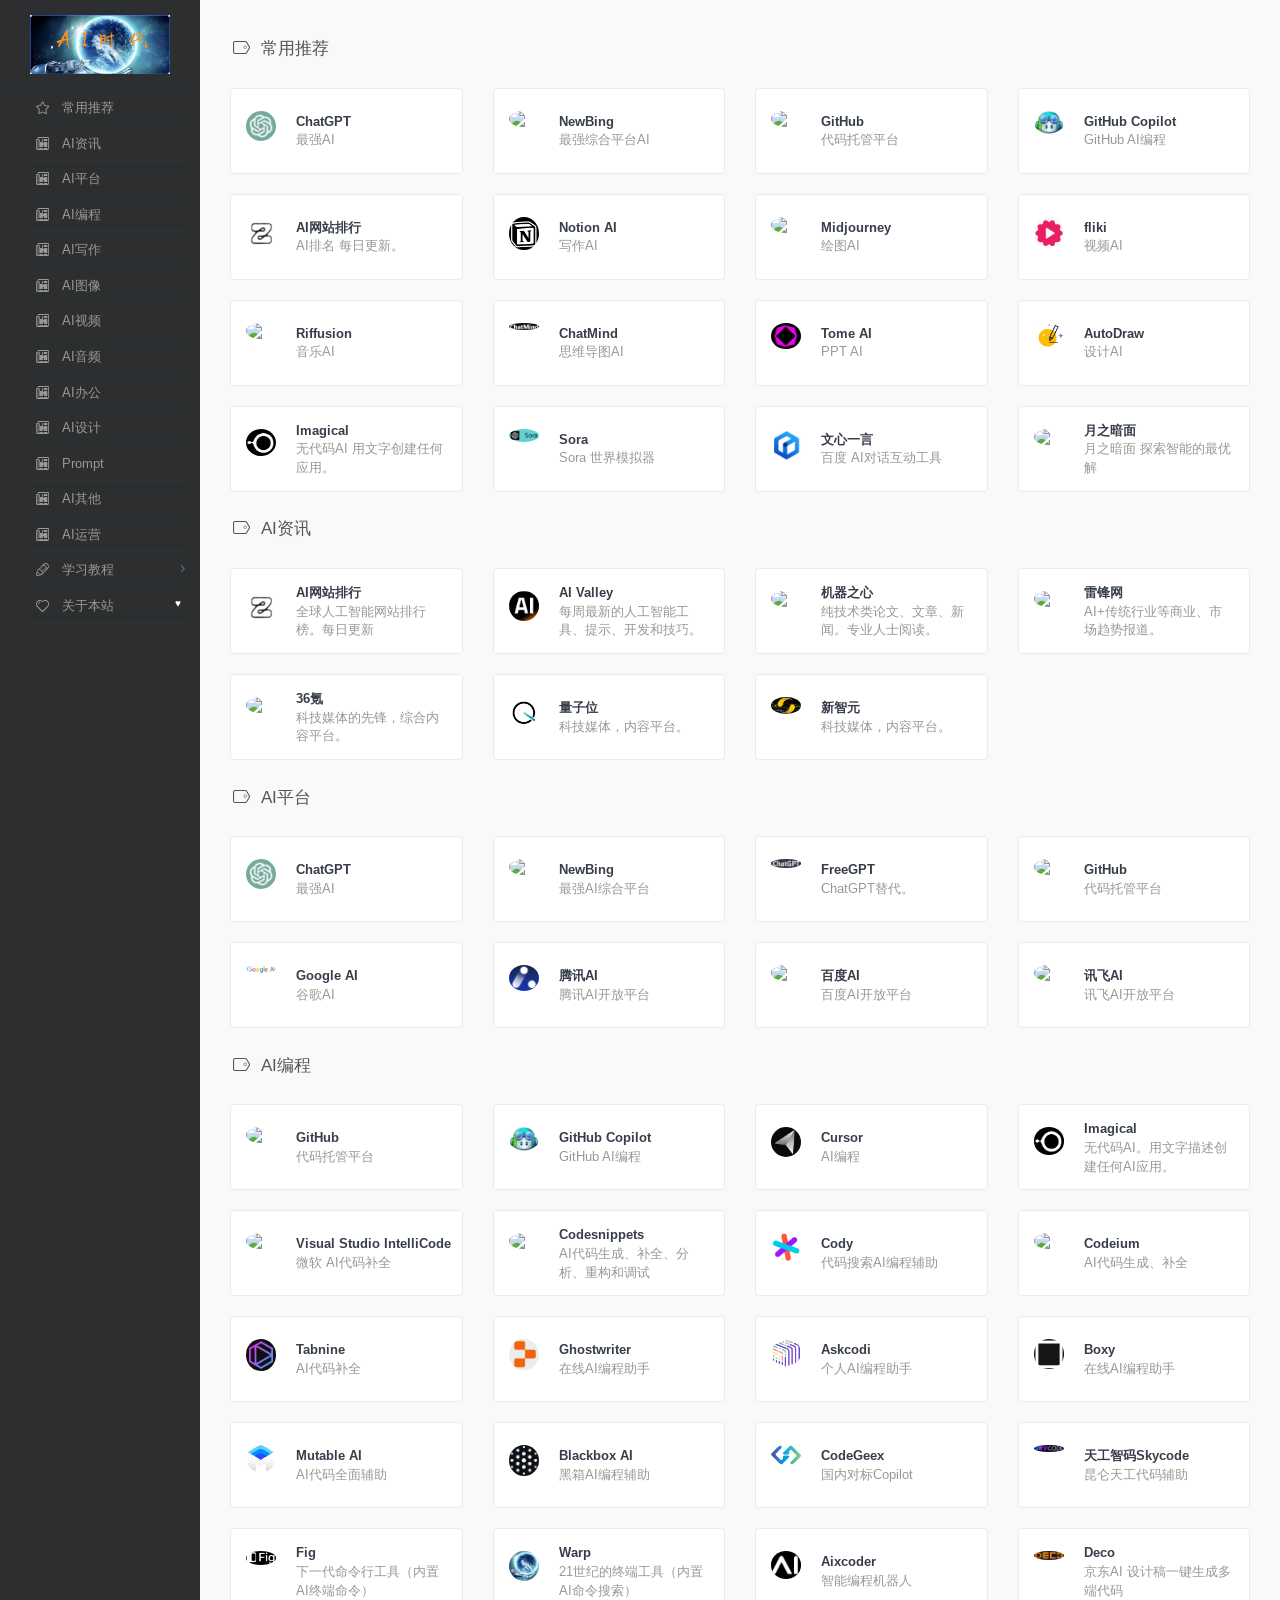
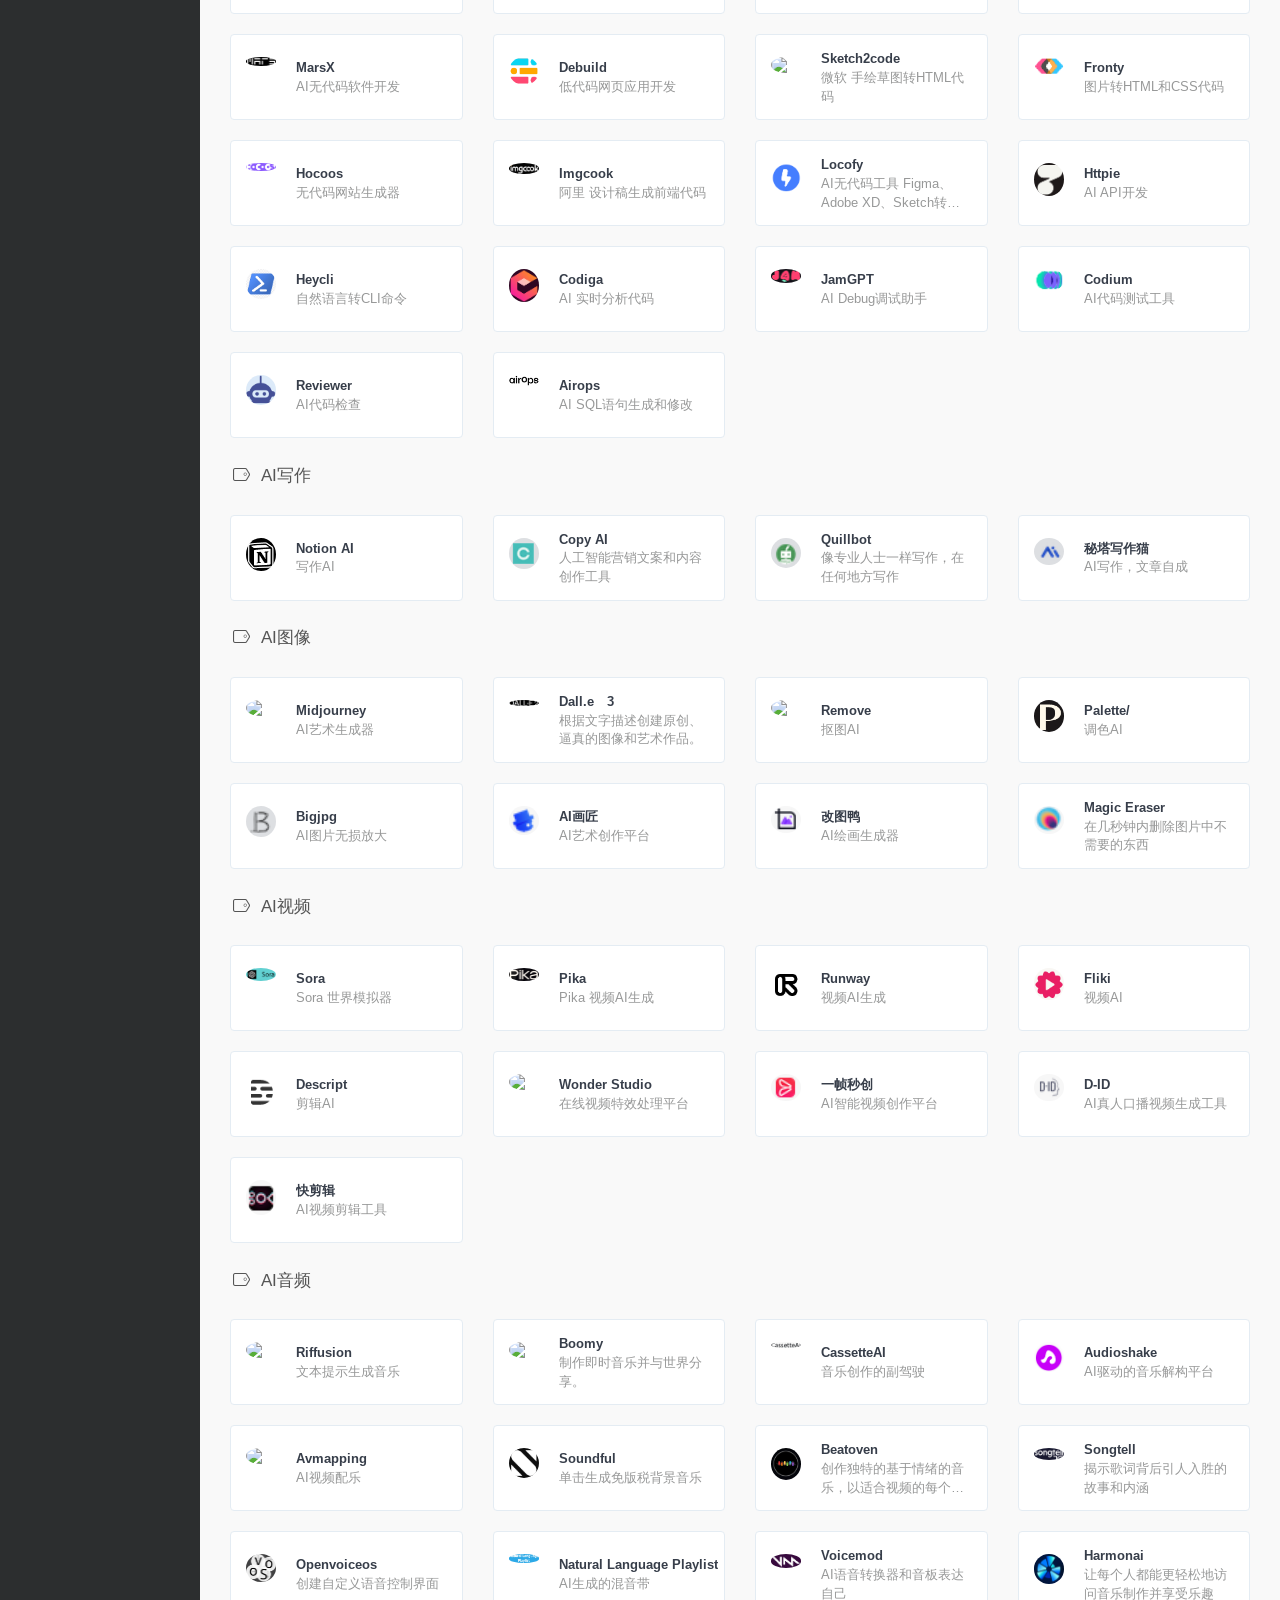
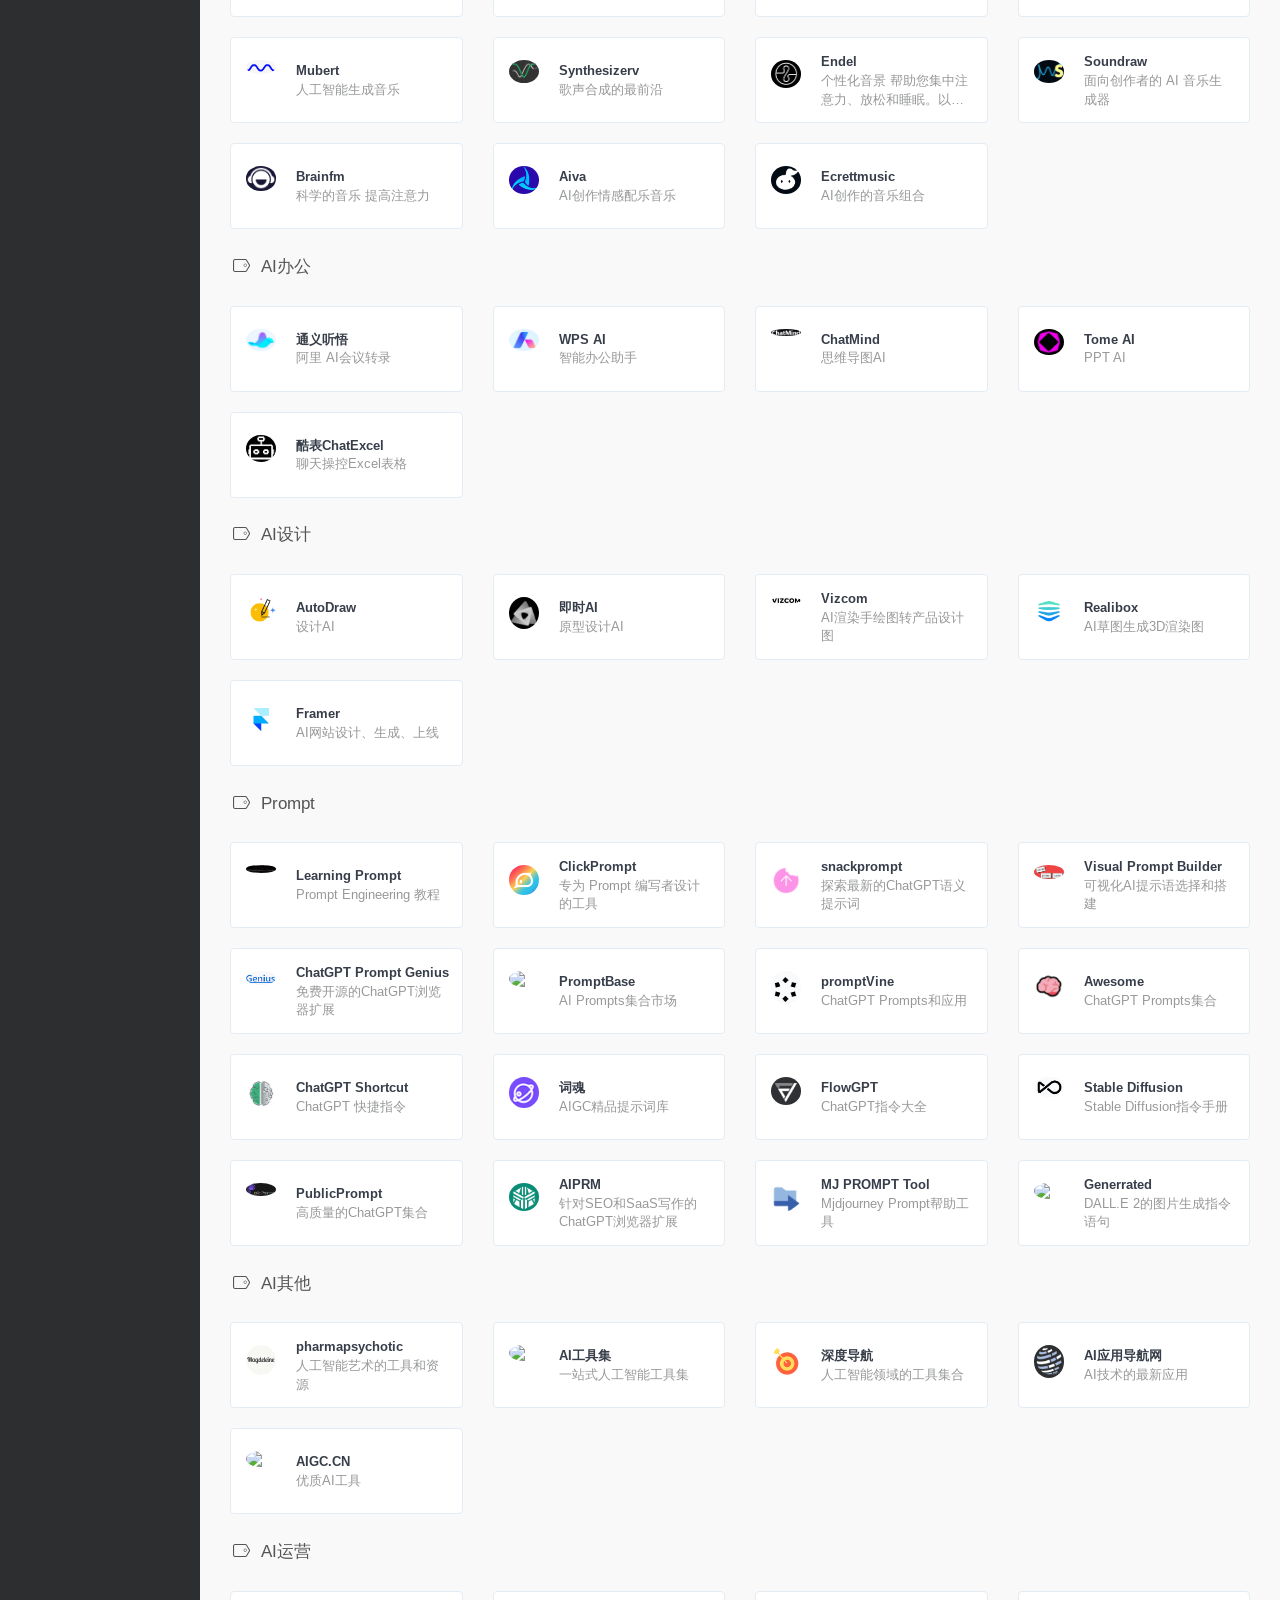
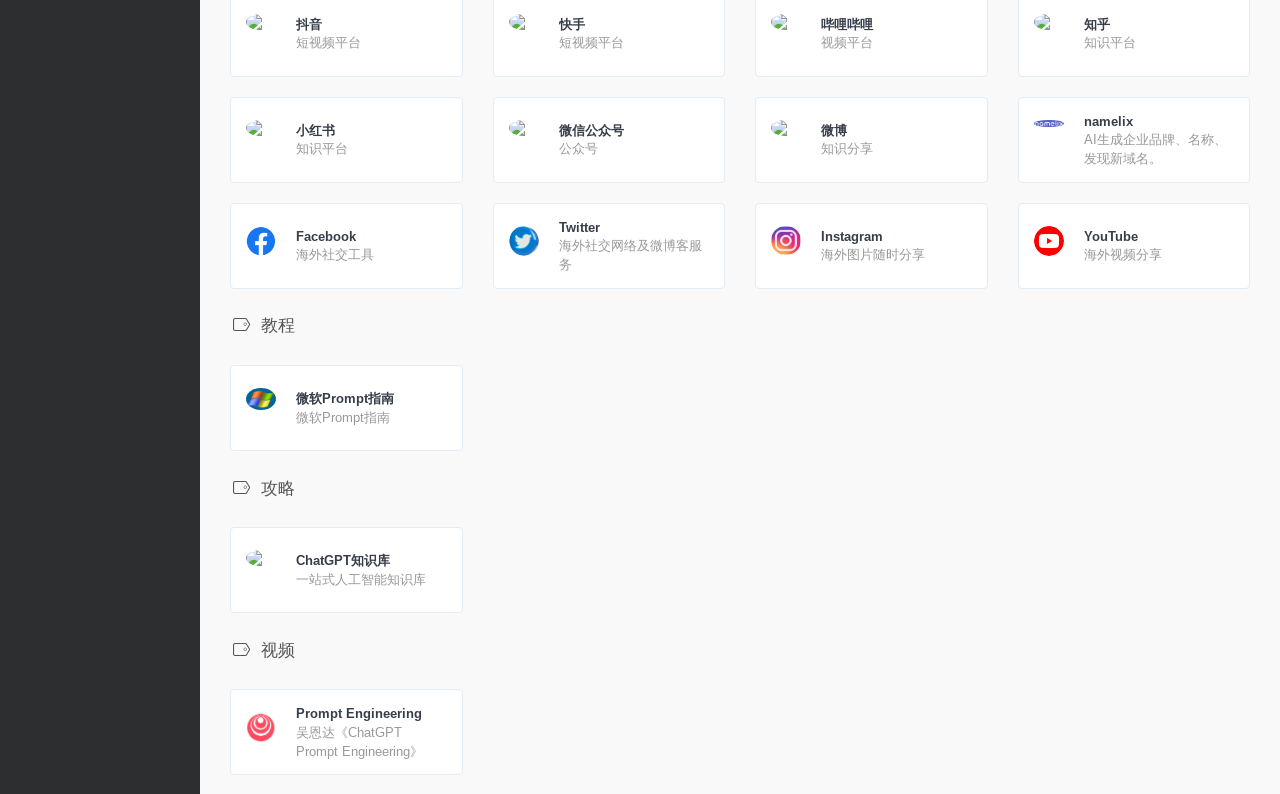
==== cn/index.html @ 17462c20 "1" ====
<!DOCTYPE html>
<html lang="zh">

<head>
    <script async src = "//pagead2.googlesyndication.com/pagead/js/adsbygoogle.js" >
    </script>
    <script>
    (adsbygoogle = window.adsbygoogle || []).push({
        google_ad_client: "ca-pub-8550836177608334",
        enable_page_level_ads: true
    });
    </script>
    <script>
    var _hmt = _hmt || [];
    (function() {
      var hm = document.createElement("script");
      hm.src = "https://hm.baidu.com/hm.js?c05bb16ea908292af9f6c513087a1cc3";
      var s = document.getElementsByTagName("script")[0]; 
      s.parentNode.insertBefore(hm, s);
    })();
    </script>
    <meta charset="utf-8">
    <meta http-equiv="X-UA-Compatible" content="IE=edge">
    <meta name="viewport" content="width=device-width, initial-scale=1.0" />
    <meta name="author" content="DD" />
    <title>AI时代</title>
    <meta name="keywords" content="AI时代">
    <meta name="description" content="AI时代">
    <link rel="shortcut icon" href="../assets/images/favicon.png">
    <link rel="stylesheet" href="http://fonts.googleapis.com/css?family=Arimo:400,700,400italic">
    <link rel="stylesheet" href="../assets/css/fonts/linecons/css/linecons.css">
    <link rel="stylesheet" href="../assets/css/fonts/fontawesome/css/font-awesome.min.css">
    <link rel="stylesheet" href="../assets/css/bootstrap.css">
    <link rel="stylesheet" href="../assets/css/xenon-core.css">
    <link rel="stylesheet" href="../assets/css/xenon-components.css">
    <link rel="stylesheet" href="../assets/css/xenon-skins.css">
    <link rel="stylesheet" href="../assets/css/nav.css">
    <script src="../assets/js/jquery-1.11.1.min.js"></script>
    <!-- HTML5 shim and Respond.js IE8 support of HTML5 elements and media queries -->
    <!--[if lt IE 9]>
        <script src="https://oss.maxcdn.com/html5shiv/3.7.2/html5shiv.min.js"></script>
        <script src="https://oss.maxcdn.com/respond/1.4.2/respond.min.js"></script>
    <![endif]-->
    <!-- / FB Open Graph -->
    <meta property="og:type" content="article">
    <meta property="og:url" content="https://jm123963.github.io/cn/index.html">
    <meta property="og:title" content="AI时代">
    <meta property="og:description" content="AI时代">
    <meta property="og:image" content="https://jm123963.github.io/cn/index.html">
    <meta property="og:site_name" content="AI时代">
    <!-- / Twitter Cards -->
    <meta name="twitter:card" content="summary_large_image">
    <meta name="twitter:title" content="AI时代">
    <meta name="twitter:description" content="AI时代">
    <meta name="twitter:image" content="https://jm123963.github.io/cn/index.html">
</head>

<body class="page-body">
    <!-- skin-white -->
    <div class="page-container">
        <div class="sidebar-menu toggle-others fixed">
            <div class="sidebar-menu-inner">
                <header class="logo-env">
                    <!-- logo -->
                    <div class="logo">
                        <a href="index.html" class="logo-expanded">
                            <img src="../assets/images/logo@2x.png" width="100%" alt="" />
                        </a>
                        <a href="index.html" class="logo-collapsed">
                            <img src="../assets/images/logo-collapsed@2x.png" width="30" alt="" />
                        </a>
                    </div>
                    <div class="mobile-menu-toggle visible-xs">
                        <a href="#" data-toggle="user-info-menu">
                            <i class="linecons-cog"></i>
                        </a>
                        <a href="#" data-toggle="mobile-menu">
                            <i class="fa-bars"></i>
                        </a>
                    </div>
                </header>
                <ul id="main-menu" class="main-menu">
                    <li>
                        <a href="#常用" class="smooth">
                            <i class="linecons-star"></i>
                            <span class="title">常用推荐</span>
                        </a>
                    </li>
                    <li>
                        <a href="#AI资讯" class="smooth">
                            <i class="linecons-doc"></i>
                            <span class="title">AI资讯</span>
                        </a>
                    </li>
                    <li>
                        <a href="#AI平台" class="smooth">
                            <i class="linecons-doc"></i>
                            <span class="title">AI平台</span>
                        </a>
                    </li>
                    <li>
                        <a href="#AI编程" class="smooth">
                            <i class="linecons-doc"></i>
                            <span class="title">AI编程</span>
                        </a>
                    </li>
                    <li>
                        <a href="#AI写作" class="smooth">
                            <i class="linecons-doc"></i>
                            <span class="title">AI写作</span>
                        </a>
                    </li>
                    <li>
                        <a href="#AI图像" class="smooth">
                            <i class="linecons-doc"></i>
                            <span class="title">AI图像</span>
                        </a>
                    </li>                                                                                
                    <li>
                        <a href="#AI视频" class="smooth">
                            <i class="linecons-doc"></i>
                            <span class="title">AI视频</span>
                        </a>
                    </li>
                    <li>
                        <a href="#AI音频" class="smooth">
                            <i class="linecons-doc"></i>
                            <span class="title">AI音频</span>
                        </a>
                    </li>
                    <li>
                        <a href="#AI办公" class="smooth">
                            <i class="linecons-doc"></i>
                            <span class="title">AI办公</span>
                        </a>
                    </li>
                    <li>
                        <a href="#AI设计" class="smooth">
                            <i class="linecons-doc"></i>
                            <span class="title">AI设计</span>
                        </a>
                    </li>
                    <li>
                        <a href="#Prompt" class="smooth">
                            <i class="linecons-doc"></i>
                            <span class="title">Prompt</span>
                        </a>
                    </li>
                    <li>
                        <a href="#AI其他" class="smooth">
                            <i class="linecons-doc"></i>
                            <span class="title">AI其他</span>
                        </a>
                    </li>
                    <li>
                        <a href="#AI运营" class="smooth">
                            <i class="linecons-doc"></i>
                            <span class="title">AI运营</span>
                        </a>
                    </li>                                                                                                                                 
                    <li>
                        <a>
                            <i class="linecons-pencil"></i>
                            <span class="title">学习教程</span>
                        </a>
                        <ul>
                            <li>
                                <a href="#教程" class="smooth">
                                    <span class="title">教程</span>
                                </a>
                            </li>
                            <li>
                                <a href="#攻略" class="smooth">
                                    <span class="title">攻略</span>
                                </a>
                            </li>
                            <li>
                                <a href="#视频" class="smooth">
                                    <span class="title">视频</span>
                                </a>
                            </li>
                        </ul>
                    </li>
                    <li>
                        <a href="about.html">
                            <i class="linecons-heart"></i>
                            <span class="tooltip-blue">关于本站</span>
                            <span class="label label-Primary pull-right hidden-collapsed">♥︎</span>
                        </a>
                    </li>
                    <!-- <div class="submit-tag">
                        <a href="about.html">
                            <i class="linecons-heart"></i>
                            <span class="tooltip-blue">关于本站</span>
                            <span class="label label-Primary pull-right hidden-collapsed">♥︎</span>
                        </a>
                    </div> -->
                </ul>
            </div>
        </div>
        <div class="main-content">
            <!-- 常用推荐 -->
            <h4 class="text-gray"><i class="linecons-tag" style="margin-right: 7px;" id="常用"></i>常用推荐</h4>
            <div class="row">
                <div class="col-sm-3">
                    <div class="xe-widget xe-conversations box2 label-info" onclick="window.open('https://chat.openai.com/', '_blank')" data-toggle="tooltip" data-placement="bottom" title="" data-original-title="https://chat.openai.com/">
                        <div class="xe-comment-entry">
                            <a class="xe-user-img">
                                <img data-src="../assets/images/logos/chat.openai.com.png" class="lozad img-circle" width="30">
                            </a>
                            <div class="xe-comment">
                                <a href="#" class="xe-user-name overflowClip_1">
                                    <strong>ChatGPT</strong>
                                </a>
                                <p class="overflowClip_2">最强AI</p>
                            </div>
                        </div>
                    </div>
                </div>
                <div class="col-sm-3">
                    <div class="xe-widget xe-conversations box2 label-info" onclick="window.open('https://www.bing.com/', '_blank')" data-toggle="tooltip" data-placement="bottom" title="" data-original-title="https://www.bing.com/">
                        <div class="xe-comment-entry">
                            <a class="xe-user-img">
                                <img data-src="https://www.bing.com/favicon.ico" class="lozad img-circle" width="30">
                            </a>
                            <div class="xe-comment">
                                <a href="#" class="xe-user-name overflowClip_1">
                                    <strong>NewBing</strong>
                                </a>
                                <p class="overflowClip_2">最强综合平台AI</p>
                            </div>
                        </div>
                    </div>
                </div>
                <div class="col-sm-3">
                    <div class="xe-widget xe-conversations box2 label-info" onclick="window.open('https://github.com/', '_blank')" data-toggle="tooltip" data-placement="bottom" title="" data-original-title="https://github.com/">
                        <div class="xe-comment-entry">
                            <a class="xe-user-img">
                                <img data-src="https://github.com/favicon.ico" class="lozad img-circle" width="30">
                            </a>
                            <div class="xe-comment">
                                <a href="#" class="xe-user-name overflowClip_1">
                                    <strong>GitHub</strong>
                                </a>
                                <p class="overflowClip_2">代码托管平台</p>
                            </div>
                        </div>
                    </div>
                </div>
                <div class="col-sm-3">
                    <div class="xe-widget xe-conversations box2 label-info" onclick="window.open('https://github.com/features/copilot/', '_blank')" data-toggle="tooltip" data-placement="bottom" title="" data-original-title="https://github.com/features/copilot/">
                        <div class="xe-comment-entry">
                            <a class="xe-user-img">
                                <img data-src="../assets/images/logos/copilot.png" class="lozad img-circle" width="30">
                            </a>
                            <div class="xe-comment">
                                <a href="#" class="xe-user-name overflowClip_1">
                                    <strong>GitHub Copilot</strong>
                                </a>
                                <p class="overflowClip_2">GitHub AI编程</p>
                            </div>
                        </div>
                    </div>
                </div>
            </div>
            <div class="row">
                <div class="col-sm-3">
                    <div class="xe-widget xe-conversations box2 label-info" onclick="window.open('https://www.zhongpingtechnology.com/index.html', '_blank')" data-toggle="tooltip" data-placement="bottom" title="" data-original-title="https://www.zhongpingtechnology.com/index.html">
                        <div class="xe-comment-entry">
                            <a class="xe-user-img">
                                <img data-src="../assets/images/logos/zhongpingtechnology.png" class="lozad img-circle" width="30">
                            </a>
                            <span class="label label-info" data-toggle="tooltip" data-placement="left" title="" data-original-title="https://jm123963.github.io/cn/index.html"></span>
                            <div class="xe-comment">
                                <a href="#" class="xe-user-name overflowClip_1">
                                    <strong>AI网站排行</strong>
                                </a>
                                <p class="overflowClip_2">AI排名 每日更新。</p>
                            </div>
                        </div>
                    </div>
                </div>
                <div class="col-sm-3">
                    <div class="xe-widget xe-conversations box2 label-info" onclick="window.open('https://www.notion.so/product/ai', '_blank')" data-toggle="tooltip" data-placement="bottom" title="" data-original-title="https://www.notion.so/product/ai">
                        <div class="xe-comment-entry">
                            <a class="xe-user-img">
                                <img data-src="../assets/images/logos/notion.png" class="lozad img-circle" width="30">
                            </a>
                            <span class="label label-info" data-toggle="tooltip" data-placement="left" title="" data-original-title="https://www.notion.so/product/ai"></span>
                            <div class="xe-comment">
                                <a href="#" class="xe-user-name overflowClip_1">
                                    <strong>Notion AI</strong>
                                </a>
                                <p class="overflowClip_2">写作AI</p>
                            </div>
                        </div>
                    </div>
                </div>
                <div class="col-sm-3">
                    <div class="xe-widget xe-conversations box2 label-info" onclick="window.open('https://www.midjourney.com/', '_blank')" data-toggle="tooltip" data-placement="bottom" title="" data-original-title="https://www.midjourney.com/">
                        <div class="xe-comment-entry">
                            <a class="xe-user-img">
                                <img data-src="https://www.midjourney.com/favicon.ico" class="lozad img-circle" width="30">
                            </a>
                            <div class="xe-comment">
                                <a href="#" class="xe-user-name overflowClip_1">
                                    <strong>Midjourney</strong>
                                </a>
                                <p class="overflowClip_2">绘图AI</p>
                            </div>
                        </div>
                    </div>
                </div>
                <div class="col-sm-3">
                    <div class="xe-widget xe-conversations box2 label-info" onclick="window.open('https://fliki.ai/', '_blank')" data-toggle="tooltip" data-placement="bottom" title="" data-original-title="https://fliki.ai/">
                        <div class="xe-comment-entry">
                            <a class="xe-user-img">
                                <img data-src="../assets/images/logos/fliki.png" class="lozad img-circle" width="30">
                            </a>
                            <div class="xe-comment">
                                <a href="#" class="xe-user-name overflowClip_1">
                                    <strong>fliki</strong>
                                </a>
                                <p class="overflowClip_2">视频AI</p>
                            </div>
                        </div>
                    </div>
                </div>
            </div>
            <div class="row">
                <div class="col-sm-3">
                    <div class="xe-widget xe-conversations box2 label-info" onclick="window.open('https://www.riffusion.com/', '_blank')" data-toggle="tooltip" data-placement="bottom" title="" data-original-title="https://www.riffusion.com/">
                        <div class="xe-comment-entry">
                            <a class="xe-user-img">
                                <img data-src="https://www.riffusion.com/favicon.ico" class="lozad img-circle" width="30">
                            </a>
                            <div class="xe-comment">
                                <a href="#" class="xe-user-name overflowClip_1">
                                    <strong>Riffusion</strong>
                                </a>
                                <p class="overflowClip_2">音乐AI</p>
                            </div>
                        </div>
                    </div>
                </div>
                <div class="col-sm-3">
                    <div class="xe-widget xe-conversations box2 label-info" onclick="window.open('https://www.chatmind.tech/?ref=ai-bot.cn', '_blank')" data-toggle="tooltip" data-placement="bottom" title="" data-original-title="https://www.chatmind.tech/?ref=ai-bot.cn">
                        <div class="xe-comment-entry">
                            <a class="xe-user-img">
                                <img data-src="../assets/images/logos/chatmind.png" class="lozad img-circle" width="30">
                            </a>
                            <span class="label label-info" data-toggle="tooltip" data-placement="left" title="" data-original-title="https://www.chatmind.tech/?ref=ai-bot.cn"></span>
                            <div class="xe-comment">
                                <a href="#" class="xe-user-name overflowClip_1">
                                    <strong>ChatMind</strong>
                                </a>
                                <p class="overflowClip_2">思维导图AI</p>
                            </div>
                        </div>
                    </div>
                </div>
                <div class="col-sm-3">
                    <div class="xe-widget xe-conversations box2 label-info" onclick="window.open('https://tome.app/?utm_source=nettsz.com', '_blank')" data-toggle="tooltip" data-placement="bottom" title="" data-original-title="https://tome.app/?utm_source=nettsz.com">
                        <div class="xe-comment-entry">
                            <a class="xe-user-img">
                                <img data-src="../assets/images/logos/Tome.png" class="lozad img-circle" width="30">
                            </a>
                            <span class="label label-info" data-toggle="tooltip" data-placement="left" title="" data-original-title="https://tome.app/?utm_source=nettsz.com"></span>
                            <div class="xe-comment">
                                <a href="#" class="xe-user-name overflowClip_1">
                                    <strong>Tome AI</strong>
                                </a>
                                <p class="overflowClip_2">PPT AI</p>
                            </div>
                        </div>
                    </div>
                </div>
                <div class="col-sm-3">
                    <div class="xe-widget xe-conversations box2 label-info" onclick="window.open('https://www.autodraw.com/', '_blank')" data-toggle="tooltip" data-placement="bottom" title="" data-original-title="https://www.autodraw.com/">
                        <div class="xe-comment-entry">
                            <a class="xe-user-img">
                                <img data-src="../assets/images/logos/autodraw.png" class="lozad img-circle" width="30">
                            </a>
                            <span class="label label-info" data-toggle="tooltip" data-placement="left" title="" data-original-title="https://www.autodraw.com/"></span>
                            <div class="xe-comment">
                                <a href="#" class="xe-user-name overflowClip_1">
                                    <strong>AutoDraw</strong>
                                </a>
                                <p class="overflowClip_2">设计AI</p>
                            </div>
                        </div>
                    </div>
                </div> 
            </div>
            <div class="row">
                <div class="col-sm-3">
                    <div class="xe-widget xe-conversations box2 label-info" onclick="window.open('https://brain.ai/#/', '_blank')" data-toggle="tooltip" data-placement="bottom" title="" data-original-title="https://brain.ai/#/">
                        <div class="xe-comment-entry">
                            <a class="xe-user-img">
                                <img data-src="../assets/images/logos/brain.png" class="lozad img-circle" width="30">
                            </a>
                            <div class="xe-comment">
                                <a href="#" class="xe-user-name overflowClip_1">
                                    <strong>Imagical</strong>
                                </a>
                                <p class="overflowClip_2">无代码AI 用文字创建任何应用。</p>
                            </div>
                        </div>
                    </div>
                </div>
                <div class="col-sm-3">
                    <div class="xe-widget xe-conversations box2 label-info" onclick="window.open('https://openai.com/sora', '_blank')" data-toggle="tooltip" data-placement="bottom" title="" data-original-title="https://openai.com/sora">
                        <div class="xe-comment-entry">
                            <a class="xe-user-img">
                                <img data-src="../assets/images/logos/sora.png" class="lozad img-circle" width="30">
                            </a>
                            <div class="xe-comment">
                                <a href="#" class="xe-user-name overflowClip_1">
                                    <strong>Sora</strong>
                                </a>
                                <p class="overflowClip_2">Sora 世界模拟器</p>
                            </div>
                        </div>
                    </div>
                </div>
                <div class="col-sm-3">
                    <div class="xe-widget xe-conversations box2 label-info" onclick="window.open('https://yiyan.baidu.com/?utm_source=ai-bot.cn', '_blank')" data-toggle="tooltip" data-placement="bottom" title="" data-original-title="https://yiyan.baidu.com/?utm_source=ai-bot.cn">
                        <div class="xe-comment-entry">
                            <a class="xe-user-img">
                                <img data-src="../assets/images/logos/wxyy.png" class="lozad img-circle" width="30">
                            </a>
                            <div class="xe-comment">
                                <a href="#" class="xe-user-name overflowClip_1">
                                    <strong>文心一言</strong>
                                </a>
                                <p class="overflowClip_2">百度 AI对话互动工具</p>
                            </div>
                        </div>
                    </div>
                </div>
                <div class="col-sm-3">
                    <div class="xe-widget xe-conversations box2 label-info" onclick="window.open('https://www.moonshot.cn', '_blank')" data-toggle="tooltip" data-placement="bottom" title="" data-original-title="https://www.moonshot.cn">
                        <div class="xe-comment-entry">
                            <a class="xe-user-img">
                                <img data-src="https://www.moonshot.cn//favicon.ico" class="lozad img-circle" width="30">
                            </a>
                            <div class="xe-comment">
                                <a href="#" class="xe-user-name overflowClip_1">
                                    <strong>月之暗面</strong>
                                </a>
                                <p class="overflowClip_2">月之暗面 探索智能的最优解</p>
                            </div>
                        </div>
                    </div>
                </div>
            </div>
            <br />
            <!-- END 常用推荐 -->
            <!-- AI资讯 -->
            <h4 class="text-gray"><i class="linecons-tag" style="margin-right: 7px;" id="AI资讯"></i>AI资讯</h4>
            <div class="row">
                <div class="col-sm-3">
                    <div class="xe-widget xe-conversations box2 label-info" onclick="window.open('https://www.zhongpingtechnology.com/index.html', '_blank')" data-toggle="tooltip" data-placement="bottom" title="" data-original-title="https://www.zhongpingtechnology.com/index.html">
                        <div class="xe-comment-entry">
                            <a class="xe-user-img">
                                <img data-src="../assets/images/logos/zhongpingtechnology.png" class="lozad img-circle" width="30">
                            </a>
                            <div class="xe-comment">
                                <a href="#" class="xe-user-name overflowClip_1">
                                    <strong>AI网站排行</strong>
                                </a>
                                <p class="overflowClip_2">全球人工智能网站排行榜。每日更新</p>
                            </div>
                        </div>
                    </div>
                </div>
                <div class="col-sm-3">
                    <div class="xe-widget xe-conversations box2 label-info" onclick="window.open('https://www.theaivalley.com/', '_blank')" data-toggle="tooltip" data-placement="bottom" title="" data-original-title="https://www.theaivalley.com/">
                        <div class="xe-comment-entry">
                            <a class="xe-user-img">
                                <img data-src="../assets/images/logos/theaivalley.png" class="lozad img-circle" width="30">
                            </a>
                            <div class="xe-comment">
                                <a href="#" class="xe-user-name overflowClip_1">
                                    <strong>AI Valley</strong>
                                </a>
                                <p class="overflowClip_2">每周最新的人工智能工具、提示、开发和技巧。</p>
                            </div>
                        </div>
                    </div>
                </div>
                <div class="col-sm-3">
                    <div class="xe-widget xe-conversations box2 label-info" onclick="window.open('https://www.jiqizhixin.com/', '_blank')" data-toggle="tooltip" data-placement="bottom" title="" data-original-title="https://www.jiqizhixin.com/">
                        <div class="xe-comment-entry">
                            <a class="xe-user-img">
                                <img data-src="https://www.jiqizhixin.com/favicon.ico" class="lozad img-circle" width="30">
                            </a>
                            <div class="xe-comment">
                                <a href="#" class="xe-user-name overflowClip_1">
                                    <strong>机器之心</strong>
                                </a>
                                <p class="overflowClip_2">纯技术类论文、文章、新闻。专业人士阅读。</p>
                            </div>
                        </div>
                    </div>
                </div>
                <div class="col-sm-3">
                    <div class="xe-widget xe-conversations box2 label-info" onclick="window.open('https://www.leiphone.com/', '_blank')" data-toggle="tooltip" data-placement="bottom" title="" data-original-title="https://www.leiphone.com/">
                        <div class="xe-comment-entry">
                            <a class="xe-user-img">
                                <img data-src="https://www.leiphone.com/favicon.ico" class="lozad img-circle" width="30">
                            </a>
                            <div class="xe-comment">
                                <a href="#" class="xe-user-name overflowClip_1">
                                    <strong>雷锋网</strong>
                                </a>
                                <p class="overflowClip_2">AI+传统行业等商业、市场趋势报道。</p>
                            </div>
                        </div>
                    </div>
                </div>
            </div>
            <div class="row">
                <div class="col-sm-3">
                    <div class="xe-widget xe-conversations box2 label-info" onclick="window.open('https://36kr.com/', '_blank')" data-toggle="tooltip" data-placement="bottom" title="" data-original-title="https://36kr.com/">
                        <div class="xe-comment-entry">
                            <a class="xe-user-img">
                                <img data-src="https://36kr.com/favicon.ico" class="lozad img-circle" width="30">
                            </a>
                            <div class="xe-comment">
                                <a href="#" class="xe-user-name overflowClip_1">
                                    <strong>36氪</strong>
                                </a>
                                <p class="overflowClip_2">科技媒体的先锋，综合内容平台。</p>
                            </div>
                        </div>
                    </div>
                </div>
                <div class="col-sm-3">
                    <div class="xe-widget xe-conversations box2 label-info" onclick="window.open('https://www.qbitai.com/', '_blank')" data-toggle="tooltip" data-placement="bottom" title="" data-original-title="https://www.qbitai.com/">
                        <div class="xe-comment-entry">
                            <a class="xe-user-img">
                                <img data-src="../assets/images/logos/qbitai.png" class="lozad img-circle" width="30">
                            </a>
                            <div class="xe-comment">
                                <a href="#" class="xe-user-name overflowClip_1">
                                    <strong>量子位</strong>
                                </a>
                                <p class="overflowClip_2">科技媒体，内容平台。</p>
                            </div>
                        </div>
                    </div>
                </div>
                <div class="col-sm-3">
                    <div class="xe-widget xe-conversations box2 label-info" onclick="window.open('http://www.aiera.com.cn/', '_blank')" data-toggle="tooltip" data-placement="bottom" title="" data-original-title="http://www.aiera.com.cn/">
                        <div class="xe-comment-entry">
                            <a class="xe-user-img">
                                <img data-src="../assets/images/logos/aiera.png" class="lozad img-circle" width="30">
                            </a>
                            <div class="xe-comment">
                                <a href="#" class="xe-user-name overflowClip_1">
                                    <strong>新智元</strong>
                                </a>
                                <p class="overflowClip_2">科技媒体，内容平台。</p>
                            </div>
                        </div>
                    </div>
                </div>
            </div>    
            <br />
            <!--END AI资讯 -->
            <!-- AI平台 -->
            <h4 class="text-gray"><i class="linecons-tag" style="margin-right: 7px;" id="AI平台"></i>AI平台</h4>
            <div class="row">
                <div class="col-sm-3">
                    <div class="xe-widget xe-conversations box2 label-info" onclick="window.open('https://chat.openai.com/', '_blank')" data-toggle="tooltip" data-placement="bottom" title="" data-original-title="https://chat.openai.com/">
                        <div class="xe-comment-entry">
                            <a class="xe-user-img">
                                <img data-src="../assets/images/logos/chat.openai.com.png" class="lozad img-circle" width="30">
                            </a>
                            <div class="xe-comment">
                                <a href="#" class="xe-user-name overflowClip_1">
                                    <strong>ChatGPT</strong>
                                </a>
                                <p class="overflowClip_2">最强AI</p>
                            </div>
                        </div>
                    </div>
                </div>
                <div class="col-sm-3">
                    <div class="xe-widget xe-conversations box2 label-info" onclick="window.open('https://www.bing.com/', '_blank')" data-toggle="tooltip" data-placement="bottom" title="" data-original-title="https://www.bing.com/">
                        <div class="xe-comment-entry">
                            <a class="xe-user-img">
                                <img data-src="https://www.bing.com/favicon.ico" class="lozad img-circle" width="30">
                            </a>
                            <div class="xe-comment">
                                <a href="#" class="xe-user-name overflowClip_1">
                                    <strong>NewBing</strong>
                                </a>
                                <p class="overflowClip_2">最强AI综合平台</p>
                            </div>
                        </div>
                    </div>
                </div>
                <div class="col-sm-3">
                    <div class="xe-widget xe-conversations box2 label-info" onclick="window.open('https://freegpt.one/', '_blank')" data-toggle="tooltip" data-placement="bottom" title="" data-original-title="https://freegpt.one/">
                        <div class="xe-comment-entry">
                            <a class="xe-user-img">
                                <img data-src="../assets/images/logos/freegpt.png" class="lozad img-circle" width="30">
                            </a>
                            <div class="xe-comment">
                                <a href="#" class="xe-user-name overflowClip_1">
                                    <strong>FreeGPT</strong>
                                </a>
                                <p class="overflowClip_2">ChatGPT替代。</p>
                            </div>
                        </div>
                    </div>
                </div>
                <div class="col-sm-3">
                    <div class="xe-widget xe-conversations box2 label-info" onclick="window.open('https://github.com/', '_blank')" data-toggle="tooltip" data-placement="bottom" title="" data-original-title="https://github.com/">
                        <div class="xe-comment-entry">
                            <a class="xe-user-img">
                                <img data-src="https://github.com/favicon.ico" class="lozad img-circle" width="30">
                            </a>
                            <div class="xe-comment">
                                <a href="#" class="xe-user-name overflowClip_1">
                                    <strong>GitHub</strong>
                                </a>
                                <p class="overflowClip_2">代码托管平台</p>
                            </div>
                        </div>
                    </div>
                </div>
            </div>
            <div class="row">
                <div class="col-sm-3">
                    <div class="xe-widget xe-conversations box2 label-info" onclick="window.open('https://ai.google/', '_blank')" data-toggle="tooltip" data-placement="bottom" title="" data-original-title="https://ai.google/">
                        <div class="xe-comment-entry">
                            <a class="xe-user-img">
                                <img data-src="../assets/images/logos/googleai.png" class="lozad img-circle" width="30">
                            </a>
                            <div class="xe-comment">
                                <a href="#" class="xe-user-name overflowClip_1">
                                    <strong>Google AI</strong>
                                </a>
                                <p class="overflowClip_2">谷歌AI</p>
                            </div>
                        </div>
                    </div>
                </div>
                <div class="col-sm-3">
                    <div class="xe-widget xe-conversations box2 label-info" onclick="window.open('https://ai.qq.com/', '_blank')" data-toggle="tooltip" data-placement="bottom" title="" data-original-title="https://ai.qq.com/">
                        <div class="xe-comment-entry">
                            <a class="xe-user-img">
                                <img data-src="../assets/images/logos/qq.png" class="lozad img-circle" width="30">
                            </a>
                            <div class="xe-comment">
                                <a href="#" class="xe-user-name overflowClip_1">
                                    <strong>腾讯AI</strong>
                                </a>
                                <p class="overflowClip_2">腾讯AI开放平台</p>
                            </div>
                        </div>
                    </div>
                </div>
                <div class="col-sm-3">
                    <div class="xe-widget xe-conversations box2 label-info" onclick="window.open('https://ai.baidu.com/', '_blank')" data-toggle="tooltip" data-placement="bottom" title="" data-original-title="https://ai.baidu.com/">
                        <div class="xe-comment-entry">
                            <a class="xe-user-img">
                                <img data-src="https://ai.baidu.com/favicon.ico" class="lozad img-circle" width="30">
                            </a>
                            <div class="xe-comment">
                                <a href="#" class="xe-user-name overflowClip_1">
                                    <strong>百度AI</strong>
                                </a>
                                <p class="overflowClip_2">百度AI开放平台</p>
                            </div>
                        </div>
                    </div>
                </div>
                <div class="col-sm-3">
                    <div class="xe-widget xe-conversations box2 label-info" onclick="window.open('https://www.xfyun.cn/', '_blank')" data-toggle="tooltip" data-placement="bottom" title="" data-original-title="https://www.xfyun.cn/">
                        <div class="xe-comment-entry">
                            <a class="xe-user-img">
                                <img data-src="https://www.xfyun.cn/favicon.ico" class="lozad img-circle" width="30">
                            </a>
                            <div class="xe-comment">
                                <a href="#" class="xe-user-name overflowClip_1">
                                    <strong>讯飞AI</strong>
                                </a>
                                <p class="overflowClip_2">讯飞AI开放平台</p>
                            </div>
                        </div>
                    </div>
                </div>
            </div>
            <br />
            <!--END AI平台 -->
            <!-- AI编程 -->
            <h4 class="text-gray"><i class="linecons-tag" style="margin-right: 7px;" id="AI编程"></i>AI编程</h4>
            <div class="row">
                <div class="col-sm-3">
                    <div class="xe-widget xe-conversations box2 label-info" onclick="window.open('https://github.com/', '_blank')" data-toggle="tooltip" data-placement="bottom" title="" data-original-title="https://github.com/">
                        <div class="xe-comment-entry">
                            <a class="xe-user-img">
                                <img data-src="https://github.com/favicon.ico" class="lozad img-circle" width="30">
                            </a>
                            <div class="xe-comment">
                                <a href="#" class="xe-user-name overflowClip_1">
                                    <strong>GitHub</strong>
                                </a>
                                <p class="overflowClip_2">代码托管平台</p>
                            </div>
                        </div>
                    </div>
                </div>
                <div class="col-sm-3">
                    <div class="xe-widget xe-conversations box2 label-info" onclick="window.open('https://github.com/features/copilot/', '_blank')" data-toggle="tooltip" data-placement="bottom" title="" data-original-title="https://github.com/features/copilot/">
                        <div class="xe-comment-entry">
                            <a class="xe-user-img">
                                <img data-src="../assets/images/logos/copilot.png" class="lozad img-circle" width="30">
                            </a>
                            <div class="xe-comment">
                                <a href="#" class="xe-user-name overflowClip_1">
                                    <strong>GitHub Copilot</strong>
                                </a>
                                <p class="overflowClip_2">GitHub AI编程</p>
                            </div>
                        </div>
                    </div>
                </div>
                <div class="col-sm-3">
                    <div class="xe-widget xe-conversations box2 label-info" onclick="window.open('https://www.cursor.so/', '_blank')" data-toggle="tooltip" data-placement="bottom" title="" data-original-title="https://www.cursor.so/">
                        <div class="xe-comment-entry">
                            <a class="xe-user-img">
                                <img data-src="../assets/images/logos/cursor.png" class="lozad img-circle" width="30">
                            </a>
                            <div class="xe-comment">
                                <a href="#" class="xe-user-name overflowClip_1">
                                    <strong>Cursor</strong>
                                </a>
                                <p class="overflowClip_2">AI编程</p>
                            </div>
                        </div>
                    </div>
                </div>
                <div class="col-sm-3">
                    <div class="xe-widget xe-conversations box2 label-info" onclick="window.open('https://brain.ai/#/', '_blank')" data-toggle="tooltip" data-placement="bottom" title="" data-original-title="https://brain.ai/#/">
                        <div class="xe-comment-entry">
                            <a class="xe-user-img">
                                <img data-src="../assets/images/logos/brain.png" class="lozad img-circle" width="30">
                            </a>
                            <div class="xe-comment">
                                <a href="#" class="xe-user-name overflowClip_1">
                                    <strong>Imagical</strong>
                                </a>
                                <p class="overflowClip_2">无代码AI。用文字描述创建任何AI应用。</p>
                            </div>
                        </div>
                    </div>
                </div>
            </div>
            <div class="row">
                <div class="col-sm-3">
                    <div class="xe-widget xe-conversations box2 label-info" onclick="window.open('https://visualstudio.microsoft.com/zh-hans/services/intellicode/', '_blank')" data-toggle="tooltip" data-placement="bottom" title="" data-original-title="https://visualstudio.microsoft.com/zh-hans/services/intellicode/">
                        <div class="xe-comment-entry">
                            <a class="xe-user-img">
                                <img data-src="https://www.microsoft.com/favicon.ico" class="lozad img-circle" width="30">
                            </a>
                            <div class="xe-comment">
                                <a href="#" class="xe-user-name overflowClip_1">
                                    <strong>Visual Studio IntelliCode</strong>
                                </a>
                                <p class="overflowClip_2">微软 AI代码补全</p>
                            </div>
                        </div>
                    </div>
                </div>
                <div class="col-sm-3">
                    <div class="xe-widget xe-conversations box2 label-info" onclick="window.open('https://codesnippets.ai/', '_blank')" data-toggle="tooltip" data-placement="bottom" title="" data-original-title="https://codesnippets.ai/">
                        <div class="xe-comment-entry">
                            <a class="xe-user-img">
                                <img data-src="https://github.com/favicon.ico" class="lozad img-circle" width="30">
                            </a>
                            <div class="xe-comment">
                                <a href="#" class="xe-user-name overflowClip_1">
                                    <strong>Codesnippets</strong>
                                </a>
                                <p class="overflowClip_2">AI代码生成、补全、分析、重构和调试</p>
                            </div>
                        </div>
                    </div>
                </div>
                <div class="col-sm-3">
                    <div class="xe-widget xe-conversations box2 label-info" onclick="window.open('https://about.sourcegraph.com/cody?utm_source=ai-bot.cn', '_blank')" data-toggle="tooltip" data-placement="bottom" title="" data-original-title="https://about.sourcegraph.com/cody?utm_source=ai-bot.cn">
                        <div class="xe-comment-entry">
                            <a class="xe-user-img">
                                <img data-src="../assets/images/logos/codesnippets.png" class="lozad img-circle" width="30">
                            </a>
                            <div class="xe-comment">
                                <a href="#" class="xe-user-name overflowClip_1">
                                    <strong>Cody</strong>
                                </a>
                                <p class="overflowClip_2">代码搜索AI编程辅助</p>
                            </div>
                        </div>
                    </div>
                </div>
                <div class="col-sm-3">
                    <div class="xe-widget xe-conversations box2 label-info" onclick="window.open('https://codeium.com/', '_blank')" data-toggle="tooltip" data-placement="bottom" title="" data-original-title="https://codeium.com/">
                        <div class="xe-comment-entry">
                            <a class="xe-user-img">
                                <img data-src="https://codeium.com/favicon.ico" class="lozad img-circle" width="30">
                            </a>
                            <div class="xe-comment">
                                <a href="#" class="xe-user-name overflowClip_1">
                                    <strong>Codeium</strong>
                                </a>
                                <p class="overflowClip_2">AI代码生成、补全</p>
                            </div>
                        </div>
                    </div>
                </div>
            </div>
            <div class="row">
                <div class="col-sm-3">
                    <div class="xe-widget xe-conversations box2 label-info" onclick="window.open('https://www.tabnine.com/', '_blank')" data-toggle="tooltip" data-placement="bottom" title="" data-original-title="https://www.tabnine.com/">
                        <div class="xe-comment-entry">
                            <a class="xe-user-img">
                                <img data-src="../assets/images/logos/tabnine.png" class="lozad img-circle" width="30">
                            </a>
                            <div class="xe-comment">
                                <a href="#" class="xe-user-name overflowClip_1">
                                    <strong>Tabnine</strong>
                                </a>
                                <p class="overflowClip_2">AI代码补全</p>
                            </div>
                        </div>
                    </div>
                </div>
                <div class="col-sm-3">
                    <div class="xe-widget xe-conversations box2 label-info" onclick="window.open('https://replit.com/site/ghostwriter', '_blank')" data-toggle="tooltip" data-placement="bottom" title="" data-original-title="https://replit.com/site/ghostwriter">
                        <div class="xe-comment-entry">
                            <a class="xe-user-img">
                                <img data-src="../assets/images/logos/ghostwriter.png" class="lozad img-circle" width="30">
                            </a>
                            <div class="xe-comment">
                                <a href="#" class="xe-user-name overflowClip_1">
                                    <strong>Ghostwriter</strong>
                                </a>
                                <p class="overflowClip_2">在线AI编程助手</p>
                            </div>
                        </div>
                    </div>
                </div>
                <div class="col-sm-3">
                    <div class="xe-widget xe-conversations box2 label-info" onclick="window.open('https://www.askcodi.com/', '_blank')" data-toggle="tooltip" data-placement="bottom" title="" data-original-title="https://www.askcodi.com/">
                        <div class="xe-comment-entry">
                            <a class="xe-user-img">
                                <img data-src="../assets/images/logos/askcodi.png" class="lozad img-circle" width="30">
                            </a>
                            <div class="xe-comment">
                                <a href="#" class="xe-user-name overflowClip_1">
                                    <strong>Askcodi</strong>
                                </a>
                                <p class="overflowClip_2">个人AI编程助手</p>
                            </div>
                        </div>
                    </div>
                </div>
                <div class="col-sm-3">
                    <div class="xe-widget xe-conversations box2 label-info" onclick="window.open('https://codesandbox.io/blog/meet-boxy-ai-coding-assistant', '_blank')" data-toggle="tooltip" data-placement="bottom" title="" data-original-title="https://codesandbox.io/blog/meet-boxy-ai-coding-assistant">
                        <div class="xe-comment-entry">
                            <a class="xe-user-img">
                                <img data-src="../assets/images/logos/boxy.png" class="lozad img-circle" width="30">
                            </a>
                            <div class="xe-comment">
                                <a href="#" class="xe-user-name overflowClip_1">
                                    <strong>Boxy</strong>
                                </a>
                                <p class="overflowClip_2">在线AI编程助手</p>
                            </div>
                        </div>
                    </div>
                </div>
            </div>
            <div class="row">
                <div class="col-sm-3">
                    <div class="xe-widget xe-conversations box2 label-info" onclick="window.open('https://mutable.ai/', '_blank')" data-toggle="tooltip" data-placement="bottom" title="" data-original-title="https://mutable.ai/">
                        <div class="xe-comment-entry">
                            <a class="xe-user-img">
                                <img data-src="../assets/images/logos/mutable.png" class="lozad img-circle" width="30">
                            </a>
                            <div class="xe-comment">
                                <a href="#" class="xe-user-name overflowClip_1">
                                    <strong>Mutable AI </strong>
                                </a>
                                <p class="overflowClip_2">AI代码全面辅助</p>
                            </div>
                        </div>
                    </div>
                </div>
                <div class="col-sm-3">
                    <div class="xe-widget xe-conversations box2 label-info" onclick="window.open('https://www.useblackbox.io/?ref=ai-bot.cn', '_blank')" data-toggle="tooltip" data-placement="bottom" title="" data-original-title="https://www.useblackbox.io/?ref=ai-bot.cn">
                        <div class="xe-comment-entry">
                            <a class="xe-user-img">
                                <img data-src="../assets/images/logos/blackbox.png" class="lozad img-circle" width="30">
                            </a>
                            <div class="xe-comment">
                                <a href="#" class="xe-user-name overflowClip_1">
                                    <strong>Blackbox AI</strong>
                                </a>
                                <p class="overflowClip_2">黑箱AI编程辅助</p>
                            </div>
                        </div>
                    </div>
                </div>
                <div class="col-sm-3">
                    <div class="xe-widget xe-conversations box2 label-info" onclick="window.open('https://codegeex.cn/zh-CN', '_blank')" data-toggle="tooltip" data-placement="bottom" title="" data-original-title="https://codegeex.cn/zh-CN">
                        <div class="xe-comment-entry">
                            <a class="xe-user-img">
                                <img data-src="../assets/images/logos/codegeex.png" class="lozad img-circle" width="30">
                            </a>
                            <div class="xe-comment">
                                <a href="#" class="xe-user-name overflowClip_1">
                                    <strong>CodeGeex</strong>
                                </a>
                                <p class="overflowClip_2">国内对标Copilot</p>
                            </div>
                        </div>
                    </div>
                </div>
                <div class="col-sm-3">
                    <div class="xe-widget xe-conversations box2 label-info" onclick="window.open('https://sky-code.singularity-ai.com/index.html#/', '_blank')" data-toggle="tooltip" data-placement="bottom" title="" data-original-title="https://sky-code.singularity-ai.com/index.html#/">
                        <div class="xe-comment-entry">
                            <a class="xe-user-img">
                                <img data-src="../assets/images/logos/Skycode.png" class="lozad img-circle" width="30">
                            </a>
                            <div class="xe-comment">
                                <a href="#" class="xe-user-name overflowClip_1">
                                    <strong>天工智码Skycode</strong>
                                </a>
                                <p class="overflowClip_2">昆仑天工代码辅助</p>
                            </div>
                        </div>
                    </div>
                </div>
            </div>
            <div class="row">
                <div class="col-sm-3">
                    <div class="xe-widget xe-conversations box2 label-info" onclick="window.open('https://fig.io/', '_blank')" data-toggle="tooltip" data-placement="bottom" title="" data-original-title="https://fig.io/">
                        <div class="xe-comment-entry">
                            <a class="xe-user-img">
                                <img data-src="../assets/images/logos/fig.png" class="lozad img-circle" width="30">
                            </a>
                            <div class="xe-comment">
                                <a href="#" class="xe-user-name overflowClip_1">
                                    <strong>Fig</strong>
                                </a>
                                <p class="overflowClip_2">下一代命令行工具（内置AI终端命令）</p>
                            </div>
                        </div>
                    </div>
                </div>
                <div class="col-sm-3">
                    <div class="xe-widget xe-conversations box2 label-info" onclick="window.open('https://www.warp.dev/', '_blank')" data-toggle="tooltip" data-placement="bottom" title="" data-original-title="https://www.warp.dev/">
                        <div class="xe-comment-entry">
                            <a class="xe-user-img">
                                <img data-src="../assets/images/logos/AI时代.png" class="lozad img-circle" width="30">
                            </a>
                            <div class="xe-comment">
                                <a href="#" class="xe-user-name overflowClip_1">
                                    <strong>Warp</strong>
                                </a>
                                <p class="overflowClip_2">21世纪的终端工具（内置AI命令搜索）</p>
                            </div>
                        </div>
                    </div>
                </div>
                <div class="col-sm-3">
                    <div class="xe-widget xe-conversations box2 label-info" onclick="window.open('https://www.aixcoder.com/#/', '_blank')" data-toggle="tooltip" data-placement="bottom" title="" data-original-title="https://www.aixcoder.com/#/">
                        <div class="xe-comment-entry">
                            <a class="xe-user-img">
                                <img data-src="../assets/images/logos/aixcoder.png" class="lozad img-circle" width="30">
                            </a>
                            <div class="xe-comment">
                                <a href="#" class="xe-user-name overflowClip_1">
                                    <strong>Aixcoder</strong>
                                </a>
                                <p class="overflowClip_2">智能编程机器人</p>
                            </div>
                        </div>
                    </div>
                </div>
                <div class="col-sm-3">
                    <div class="xe-widget xe-conversations box2 label-info" onclick="window.open('https://ling-deco.jd.com/', '_blank')" data-toggle="tooltip" data-placement="bottom" title="" data-original-title="https://ling-deco.jd.com/">
                        <div class="xe-comment-entry">
                            <a class="xe-user-img">
                                <img data-src="../assets/images/logos/deco.png" class="lozad img-circle" width="30">
                            </a>
                            <div class="xe-comment">
                                <a href="#" class="xe-user-name overflowClip_1">
                                    <strong>Deco</strong>
                                </a>
                                <p class="overflowClip_2">京东AI 设计稿一键生成多端代码</p>
                            </div>
                        </div>
                    </div>
                </div>
            </div>
            <div class="row">
                <div class="col-sm-3">
                    <div class="xe-widget xe-conversations box2 label-info" onclick="window.open('https://www.marsx.dev/', '_blank')" data-toggle="tooltip" data-placement="bottom" title="" data-original-title="https://www.marsx.dev/">
                        <div class="xe-comment-entry">
                            <a class="xe-user-img">
                                <img data-src="../assets/images/logos/marsx.png" class="lozad img-circle" width="30">
                            </a>
                            <div class="xe-comment">
                                <a href="#" class="xe-user-name overflowClip_1">
                                    <strong>MarsX</strong>
                                </a>
                                <p class="overflowClip_2">AI无代码软件开发</p>
                            </div>
                        </div>
                    </div>
                </div>
                <div class="col-sm-3">
                    <div class="xe-widget xe-conversations box2 label-info" onclick="window.open('https://debuild.app/', '_blank')" data-toggle="tooltip" data-placement="bottom" title="" data-original-title="https://debuild.app/">
                        <div class="xe-comment-entry">
                            <a class="xe-user-img">
                                <img data-src="../assets/images/logos/debuild.png" class="lozad img-circle" width="30">
                            </a>
                            <div class="xe-comment">
                                <a href="#" class="xe-user-name overflowClip_1">
                                    <strong>Debuild</strong>
                                </a>
                                <p class="overflowClip_2">低代码网页应用开发</p>
                            </div>
                        </div>
                    </div>
                </div>
                <div class="col-sm-3">
                    <div class="xe-widget xe-conversations box2 label-info" onclick="window.open('https://www.microsoft.com/en-us/ai/ai-lab-sketch2code', '_blank')" data-toggle="tooltip" data-placement="bottom" title="" data-original-title="https://www.microsoft.com/en-us/ai/ai-lab-sketch2code">
                        <div class="xe-comment-entry">
                            <a class="xe-user-img">
                                <img data-src="https://www.microsoft.com/favicon.ico" class="lozad img-circle" width="30">
                            </a>
                            <div class="xe-comment">
                                <a href="#" class="xe-user-name overflowClip_1">
                                    <strong>Sketch2code</strong>
                                </a>
                                <p class="overflowClip_2">微软 手绘草图转HTML代码</p>
                            </div>
                        </div>
                    </div>
                </div>
                <div class="col-sm-3">
                    <div class="xe-widget xe-conversations box2 label-info" onclick="window.open('https://fronty.com/', '_blank')" data-toggle="tooltip" data-placement="bottom" title="" data-original-title="https://fronty.com/">
                        <div class="xe-comment-entry">
                            <a class="xe-user-img">
                                <img data-src="../assets/images/logos/fronty.png" class="lozad img-circle" width="30">
                            </a>
                            <div class="xe-comment">
                                <a href="#" class="xe-user-name overflowClip_1">
                                    <strong>Fronty</strong>
                                </a>
                                <p class="overflowClip_2">图片转HTML和CSS代码</p>
                            </div>
                        </div>
                    </div>
                </div>
            </div>
            <div class="row">
                <div class="col-sm-3">
                    <div class="xe-widget xe-conversations box2 label-info" onclick="window.open('https://hocoos.com/', '_blank')" data-toggle="tooltip" data-placement="bottom" title="" data-original-title="https://hocoos.com/">
                        <div class="xe-comment-entry">
                            <a class="xe-user-img">
                                <img data-src="../assets/images/logos/hocoos.png" class="lozad img-circle" width="30">
                            </a>
                            <div class="xe-comment">
                                <a href="#" class="xe-user-name overflowClip_1">
                                    <strong>Hocoos</strong>
                                </a>
                                <p class="overflowClip_2">无代码网站生成器</p>
                            </div>
                        </div>
                    </div>
                </div>
                <div class="col-sm-3">
                    <div class="xe-widget xe-conversations box2 label-info" onclick="window.open('https://www.imgcook.com/', '_blank')" data-toggle="tooltip" data-placement="bottom" title="" data-original-title="https://www.imgcook.com/">
                        <div class="xe-comment-entry">
                            <a class="xe-user-img">
                                <img data-src="../assets/images/logos/imgcook.png" class="lozad img-circle" width="30">
                            </a>
                            <div class="xe-comment">
                                <a href="#" class="xe-user-name overflowClip_1">
                                    <strong>Imgcook</strong>
                                </a>
                                <p class="overflowClip_2">阿里 设计稿生成前端代码</p>
                            </div>
                        </div>
                    </div>
                </div>
                <div class="col-sm-3">
                    <div class="xe-widget xe-conversations box2 label-info" onclick="window.open('https://www.locofy.ai/', '_blank')" data-toggle="tooltip" data-placement="bottom" title="" data-original-title="https://www.locofy.ai/">
                        <div class="xe-comment-entry">
                            <a class="xe-user-img">
                                <img data-src="../assets/images/logos/locofy.png" class="lozad img-circle" width="30">
                            </a>
                            <div class="xe-comment">
                                <a href="#" class="xe-user-name overflowClip_1">
                                    <strong>Locofy</strong>
                                </a>
                                <p class="overflowClip_2">AI无代码工具 Figma、Adobe XD、Sketch转前端代码</p>
                            </div>
                        </div>
                    </div>
                </div>
                <div class="col-sm-3">
                    <div class="xe-widget xe-conversations box2 label-info" onclick="window.open('https://httpie.io/ai', '_blank')" data-toggle="tooltip" data-placement="bottom" title="" data-original-title="https://httpie.io/ai">
                        <div class="xe-comment-entry">
                            <a class="xe-user-img">
                                <img data-src="../assets/images/logos/httpie.png" class="lozad img-circle" width="30">
                            </a>
                            <div class="xe-comment">
                                <a href="#" class="xe-user-name overflowClip_1">
                                    <strong>Httpie</strong>
                                </a>
                                <p class="overflowClip_2">AI API开发</p>
                            </div>
                        </div>
                    </div>
                </div>
            </div>
            <div class="row">
                <div class="col-sm-3">
                    <div class="xe-widget xe-conversations box2 label-info" onclick="window.open('https://www.heycli.com/', '_blank')" data-toggle="tooltip" data-placement="bottom" title="" data-original-title="https://www.heycli.com/">
                        <div class="xe-comment-entry">
                            <a class="xe-user-img">
                                <img data-src="../assets/images/logos/heycli.png" class="lozad img-circle" width="30">
                            </a>
                            <div class="xe-comment">
                                <a href="#" class="xe-user-name overflowClip_1">
                                    <strong>Heycli</strong>
                                </a>
                                <p class="overflowClip_2">自然语言转CLI命令</p>
                            </div>
                        </div>
                    </div>
                </div>
                <div class="col-sm-3">
                    <div class="xe-widget xe-conversations box2 label-info" onclick="window.open('https://www.codiga.io/', '_blank')" data-toggle="tooltip" data-placement="bottom" title="" data-original-title="https://www.codiga.io/">
                        <div class="xe-comment-entry">
                            <a class="xe-user-img">
                                <img data-src="../assets/images/logos/codiga.png" class="lozad img-circle" width="30">
                            </a>
                            <div class="xe-comment">
                                <a href="#" class="xe-user-name overflowClip_1">
                                    <strong>Codiga</strong>
                                </a>
                                <p class="overflowClip_2">AI 实时分析代码</p>
                            </div>
                        </div>
                    </div>
                </div>
                <div class="col-sm-3">
                    <div class="xe-widget xe-conversations box2 label-info" onclick="window.open('https://jam.dev/jamgpt', '_blank')" data-toggle="tooltip" data-placement="bottom" title="" data-original-title="https://jam.dev/jamgpt">
                        <div class="xe-comment-entry">
                            <a class="xe-user-img">
                                <img data-src="../assets/images/logos/jamgpt.png" class="lozad img-circle" width="30">
                            </a>
                            <div class="xe-comment">
                                <a href="#" class="xe-user-name overflowClip_1">
                                    <strong>JamGPT</strong>
                                </a>
                                <p class="overflowClip_2">AI Debug调试助手</p>
                            </div>
                        </div>
                    </div>
                </div>
                <div class="col-sm-3">
                    <div class="xe-widget xe-conversations box2 label-info" onclick="window.open('https://www.codium.ai/', '_blank')" data-toggle="tooltip" data-placement="bottom" title="" data-original-title="https://www.codium.ai/">
                        <div class="xe-comment-entry">
                            <a class="xe-user-img">
                                <img data-src="../assets/images/logos/codium.png" class="lozad img-circle" width="30">
                            </a>
                            <div class="xe-comment">
                                <a href="#" class="xe-user-name overflowClip_1">
                                    <strong>Codium</strong>
                                </a>
                                <p class="overflowClip_2">AI代码测试工具</p>
                            </div>
                        </div>
                    </div>
                </div>
            </div>
            <div class="row">
                <div class="col-sm-3">
                    <div class="xe-widget xe-conversations box2 label-info" onclick="window.open('https://ai-code-reviewer.com/', '_blank')" data-toggle="tooltip" data-placement="bottom" title="" data-original-title="https://ai-code-reviewer.com/">
                        <div class="xe-comment-entry">
                            <a class="xe-user-img">
                                <img data-src="../assets/images/logos/reviewer.png" class="lozad img-circle" width="30">
                            </a>
                            <div class="xe-comment">
                                <a href="#" class="xe-user-name overflowClip_1">
                                    <strong>Reviewer</strong>
                                </a>
                                <p class="overflowClip_2">AI代码检查</p>
                            </div>
                        </div>
                    </div>
                </div>
                <div class="col-sm-3">
                    <div class="xe-widget xe-conversations box2 label-info" onclick="window.open('https://www.airops.com/', '_blank')" data-toggle="tooltip" data-placement="bottom" title="" data-original-title="https://www.airops.com/">
                        <div class="xe-comment-entry">
                            <a class="xe-user-img">
                                <img data-src="../assets/images/logos/airops.png" class="lozad img-circle" width="30">
                            </a>
                            <div class="xe-comment">
                                <a href="#" class="xe-user-name overflowClip_1">
                                    <strong>Airops</strong>
                                </a>
                                <p class="overflowClip_2">AI SQL语句生成和修改</p>
                            </div>
                        </div>
                    </div>
                </div>
            </div>
            <br />
            <!--END AI编程 -->
            <!-- AI写作 -->
            <h4 class="text-gray"><i class="linecons-tag" style="margin-right: 7px;" id="AI写作"></i>AI写作</h4>
            <div class="row">
                <div class="col-sm-3">
                    <div class="xe-widget xe-conversations box2 label-info" onclick="window.open('https://www.notion.so/product/ai', '_blank')" data-toggle="tooltip" data-placement="bottom" title="" data-original-title="https://www.notion.so/product/ai">
                        <div class="xe-comment-entry">
                            <a class="xe-user-img">
                                <img data-src="../assets/images/logos/notion.png" class="lozad img-circle" width="30">
                            </a>
                            <div class="xe-comment">
                                <a href="#" class="xe-user-name overflowClip_1">
                                    <strong>Notion AI</strong>
                                </a>
                                <p class="overflowClip_2">写作AI</p>
                            </div>
                        </div>
                    </div>
                </div>
                <div class="col-sm-3">
                    <div class="xe-widget xe-conversations box2 label-info" onclick="window.open('https://www.copy.ai/', '_blank')" data-toggle="tooltip" data-placement="bottom" title="" data-original-title="https://www.copy.ai/">
                        <div class="xe-comment-entry">
                            <a class="xe-user-img">
                                <img data-src="../assets/images/logos/copyai.png" class="lozad img-circle" width="30">
                            </a>
                            <div class="xe-comment">
                                <a href="#" class="xe-user-name overflowClip_1">
                                    <strong>Copy AI</strong>
                                </a>
                                <p class="overflowClip_2">人工智能营销文案和内容创作工具</p>
                            </div>
                        </div>
                    </div>
                </div>
                <div class="col-sm-3">
                    <div class="xe-widget xe-conversations box2 label-info" onclick="window.open('https://quillbot.com/', '_blank')" data-toggle="tooltip" data-placement="bottom" title="" data-original-title="https://quillbot.com/">
                        <div class="xe-comment-entry">
                            <a class="xe-user-img">
                                <img data-src="../assets/images/logos/quillbot.png" class="lozad img-circle" width="30">
                            </a>
                            <div class="xe-comment">
                                <a href="#" class="xe-user-name overflowClip_1">
                                    <strong>Quillbot</strong>
                                </a>
                                <p class="overflowClip_2">像专业人士一样写作，在任何地方写作</p>
                            </div>
                        </div>
                    </div>
                </div>
                <div class="col-sm-3">
                    <div class="xe-widget xe-conversations box2 label-info" onclick="window.open('https://xiezuocat.com/', '_blank')" data-toggle="tooltip" data-placement="bottom" title="" data-original-title="https://xiezuocat.com/">
                        <div class="xe-comment-entry">
                            <a class="xe-user-img">
                                <img data-src="../assets/images/logos/秘塔写作猫.png" class="lozad img-circle" width="30">
                            </a>
                            <div class="xe-comment">
                                <a href="#" class="xe-user-name overflowClip_1">
                                    <strong>秘塔写作猫</strong>
                                </a>
                                <p class="overflowClip_2">AI写作，文章自成</p>
                            </div>
                        </div>
                    </div>
                </div>
            </div>
            <br />
            <!--END AI写作 -->
            <!-- AI图像 -->
            <h4 class="text-gray"><i class="linecons-tag" style="margin-right: 7px;" id="AI图像"></i>AI图像</h4>
            <div class="row">
                <div class="col-sm-3">
                    <div class="xe-widget xe-conversations box2 label-info" onclick="window.open('https://www.midjourney.com/', '_blank')" data-toggle="tooltip" data-placement="bottom" title="" data-original-title="https://www.midjourney.com/">
                        <div class="xe-comment-entry">
                            <a class="xe-user-img">
                                <img data-src="https://www.midjourney.com/favicon.ico" class="lozad img-circle" width="30">
                            </a>
                            <div class="xe-comment">
                                <a href="#" class="xe-user-name overflowClip_1">
                                    <strong>Midjourney</strong>
                                </a>
                                <p class="overflowClip_2">AI艺术生成器</p>
                            </div>
                        </div>
                    </div>
                </div>
                <div class="col-sm-3">
                    <div class="xe-widget xe-conversations box2 label-info" onclick="window.open('https://openai.com/product/dall-e-3', '_blank')" data-toggle="tooltip" data-placement="bottom" title="" data-original-title="https://openai.com/product/dall-e-3">
                        <div class="xe-comment-entry">
                            <a class="xe-user-img">
                                <img data-src="../assets/images/logos/dall.png" class="lozad img-circle" width="30">
                            </a>
                            <div class="xe-comment">
                                <a href="#" class="xe-user-name overflowClip_1">
                                    <strong>Dall.e　3</strong>
                                </a>
                                <p class="overflowClip_2">根据文字描述创建原创、逼真的图像和艺术作品。</p>
                            </div>
                        </div>
                    </div>
                </div>
                <div class="col-sm-3">
                    <div class="xe-widget xe-conversations box2 label-info" onclick="window.open('https://www.remove.bg/zh', '_blank')" data-toggle="tooltip" data-placement="bottom" title="" data-original-title="https://www.remove.bg/zh">
                        <div class="xe-comment-entry">
                            <a class="xe-user-img">
                                <img data-src="https://www.remove.bg/favicon.ico" class="lozad img-circle" width="30">
                            </a>
                            <div class="xe-comment">
                                <a href="#" class="xe-user-name overflowClip_1">
                                    <strong>Remove</strong>
                                </a>
                                <p class="overflowClip_2">抠图AI</p>
                            </div>
                        </div>
                    </div>
                </div>
                <div class="col-sm-3">
                    <div class="xe-widget xe-conversations box2 label-info" onclick="window.open('https://palette.fm/', '_blank')" data-toggle="tooltip" data-placement="bottom" title="" data-original-title="https://palette.fm/">
                        <div class="xe-comment-entry">
                            <a class="xe-user-img">
                                <img data-src="../assets/images/logos/palette.png" class="lozad img-circle" width="30">
                            </a>
                            <div class="xe-comment">
                                <a href="#" class="xe-user-name overflowClip_1">
                                    <strong>Palette/</strong>
                                </a>
                                <p class="overflowClip_2">调色AI</p>
                            </div>
                        </div>
                    </div>
                </div>
            </div>
            <div class="row">
                <div class="col-sm-3">
                    <div class="xe-widget xe-conversations box2 label-info" onclick="window.open('https://bigjpg.com/', '_blank')" data-toggle="tooltip" data-placement="bottom" title="" data-original-title="https://bigjpg.com/">
                        <div class="xe-comment-entry">
                            <a class="xe-user-img">
                                <img data-src="../assets/images/logos/Bigjpg.png" class="lozad img-circle" width="30">
                            </a>
                            <div class="xe-comment">
                                <a href="#" class="xe-user-name overflowClip_1">
                                    <strong>Bigjpg</strong>
                                </a>
                                <p class="overflowClip_2">AI图片无损放大</p>
                            </div>
                        </div>
                    </div>
                </div>
                <div class="col-sm-3">
                    <div class="xe-widget xe-conversations box2 label-info" onclick="window.open('https://aiart.chuangkit.com', '_blank')" data-toggle="tooltip" data-placement="bottom" title="" data-original-title="https://aiart.chuangkit.com">
                        <div class="xe-comment-entry">
                            <a class="xe-user-img">
                                <img data-src="../assets/images/logos/AI画匠.png" class="lozad img-circle" width="30">
                            </a>
                            <div class="xe-comment">
                                <a href="#" class="xe-user-name overflowClip_1">
                                    <strong>AI画匠</strong>
                                </a>
                                <p class="overflowClip_2">AI艺术创作平台</p>
                            </div>
                        </div>
                    </div>
                </div>
                <div class="col-sm-3">
                    <div class="xe-widget xe-conversations box2 label-info" onclick="window.open('www.gaituya.com/aiimg/', '_blank')" data-toggle="tooltip" data-placement="bottom" title="" data-original-title="www.gaituya.com/aiimg/">
                        <div class="xe-comment-entry">
                            <a class="xe-user-img">
                                <img data-src="../assets/images/logos/改图鸭.png" class="lozad img-circle" width="30">
                            </a>
                            <div class="xe-comment">
                                <a href="#" class="xe-user-name overflowClip_1">
                                    <strong>改图鸭</strong>
                                </a>
                                <p class="overflowClip_2">AI绘画生成器</p>
                            </div>
                        </div>
                    </div>
                </div>
                <div class="col-sm-3">
                    <div class="xe-widget xe-conversations box2 label-info" onclick="window.open('https://magicstudio.com/zh/magiceraser/', '_blank')" data-toggle="tooltip" data-placement="bottom" title="" data-original-title="https://magicstudio.com/zh/magiceraser/">
                        <div class="xe-comment-entry">
                            <a class="xe-user-img">
                                <img data-src="../assets/images/logos/magiceraser.png" class="lozad img-circle" width="30">
                            </a>
                            <div class="xe-comment">
                                <a href="#" class="xe-user-name overflowClip_1">
                                    <strong>Magic Eraser</strong>
                                </a>
                                <p class="overflowClip_2">在几秒钟内删除图片中不需要的东西</p>
                            </div>
                        </div>
                    </div>
                </div>
            </div>
            <br />
            <!--END AI图像 -->
            <!-- AI视频 -->
            <h4 class="text-gray"><i class="linecons-tag" style="margin-right: 7px;" id="AI视频"></i>AI视频</h4>
            <div class="row">
                <div class="col-sm-3">
                    <div class="xe-widget xe-conversations box2 label-info" onclick="window.open('https://openai.com/sora', '_blank')" data-toggle="tooltip" data-placement="bottom" title="" data-original-title="https://openai.com/sora">
                        <div class="xe-comment-entry">
                            <a class="xe-user-img">
                                <img data-src="../assets/images/logos/sora.png" class="lozad img-circle" width="30">
                            </a>
                            <div class="xe-comment">
                                <a href="#" class="xe-user-name overflowClip_1">
                                    <strong>Sora</strong>
                                </a>
                                <p class="overflowClip_2">Sora 世界模拟器</p>
                            </div>
                        </div>
                    </div>
                </div>
                <div class="col-sm-3">
                    <div class="xe-widget xe-conversations box2 label-info" onclick="window.open('https://pika.art', '_blank')" data-toggle="tooltip" data-placement="bottom" title="" data-original-title="https://pika.art">
                        <div class="xe-comment-entry">
                            <a class="xe-user-img">
                                <img data-src="../assets/images/logos/pika.png" class="lozad img-circle" width="30">
                            </a>
                            <div class="xe-comment">
                                <a href="#" class="xe-user-name overflowClip_1">
                                    <strong>Pika</strong>
                                </a>
                                <p class="overflowClip_2">Pika 视频AI生成</p>
                            </div>
                        </div>
                    </div>
                </div>
                <div class="col-sm-3">
                    <div class="xe-widget xe-conversations box2 label-info" onclick="window.open('https://runwayml.com/', '_blank')" data-toggle="tooltip" data-placement="bottom" title="" data-original-title="https://runwayml.com/">
                        <div class="xe-comment-entry">
                            <a class="xe-user-img">
                                <img data-src="../assets/images/logos/runwayml.png" class="lozad img-circle" width="30">
                            </a>
                            <div class="xe-comment">
                                <a href="#" class="xe-user-name overflowClip_1">
                                    <strong>Runway</strong>
                                </a>
                                <p class="overflowClip_2">视频AI生成</p>
                            </div>
                        </div>
                    </div>
                </div>
                <div class="col-sm-3">
                    <div class="xe-widget xe-conversations box2 label-info" onclick="window.open('https://fliki.ai/', '_blank')" data-toggle="tooltip" data-placement="bottom" title="" data-original-title="https://fliki.ai/">
                        <div class="xe-comment-entry">
                            <a class="xe-user-img">
                                <img data-src="../assets/images/logos/fliki.png" class="lozad img-circle" width="30">
                            </a>
                            <div class="xe-comment">
                                <a href="#" class="xe-user-name overflowClip_1">
                                    <strong>Fliki</strong>
                                </a>
                                <p class="overflowClip_2">视频AI</p>
                            </div>
                        </div>
                    </div>
                </div>
            </div>
            <div class="row">
                <div class="col-sm-3">
                    <div class="xe-widget xe-conversations box2 label-info" onclick="window.open('https://www.descript.com/', '_blank')" data-toggle="tooltip" data-placement="bottom" title="" data-original-title="https://www.descript.com/">
                        <div class="xe-comment-entry">
                            <a class="xe-user-img">
                                <img data-src="../assets/images/logos/descript.png" class="lozad img-circle" width="30">
                            </a>
                            <div class="xe-comment">
                                <a href="#" class="xe-user-name overflowClip_1">
                                    <strong>Descript</strong>
                                </a>
                                <p class="overflowClip_2">剪辑AI</p>
                            </div>
                        </div>
                    </div>
                </div>
                <div class="col-sm-3">
                    <div class="xe-widget xe-conversations box2 label-info" onclick="window.open('https://wonderdynamics.com/', '_blank')" data-toggle="tooltip" data-placement="bottom" title="" data-original-title="https://wonderdynamics.com/">
                        <div class="xe-comment-entry">
                            <a class="xe-user-img">
                                <img data-src="https://wonderdynamics.com/favicon.ico" class="lozad img-circle" width="30">
                            </a>
                            <div class="xe-comment">
                                <a href="#" class="xe-user-name overflowClip_1">
                                    <strong>Wonder Studio</strong>
                                </a>
                                <p class="overflowClip_2">在线视频特效处理平台</p>
                            </div>
                        </div>
                    </div>
                </div>
                <div class="col-sm-3">
                    <div class="xe-widget xe-conversations box2 label-info" onclick="window.open('https://aigc.yizhentv.com/app', '_blank')" data-toggle="tooltip" data-placement="bottom" title="" data-original-title="https://aigc.yizhentv.com/app">
                        <div class="xe-comment-entry">
                            <a class="xe-user-img">
                                <img data-src="../assets/images/logos/一帧秒创.png" class="lozad img-circle" width="30">
                            </a>
                            <div class="xe-comment">
                                <a href="#" class="xe-user-name overflowClip_1">
                                    <strong>一帧秒创</strong>
                                </a>
                                <p class="overflowClip_2">AI智能视频创作平台</p>
                            </div>
                        </div>
                    </div>
                </div>
                <div class="col-sm-3">
                    <div class="xe-widget xe-conversations box2 label-info" onclick="window.open('https://studio.d-id.com/', '_blank')" data-toggle="tooltip" data-placement="bottom" title="" data-original-title="https://studio.d-id.com/">
                        <div class="xe-comment-entry">
                            <a class="xe-user-img">
                                <img data-src="../assets/images/logos/did.png" class="lozad img-circle" width="30">
                            </a>
                            <div class="xe-comment">
                                <a href="#" class="xe-user-name overflowClip_1">
                                    <strong>D-ID</strong>
                                </a>
                                <p class="overflowClip_2">AI真人口播视频生成工具</p>
                            </div>
                        </div>
                    </div>
                </div>
                <div class="col-sm-3">
                    <div class="xe-widget xe-conversations box2 label-info" onclick="window.open('https://www.kuaijianji.com/', '_blank')" data-toggle="tooltip" data-placement="bottom" title="" data-original-title="https://www.kuaijianji.com/">
                        <div class="xe-comment-entry">
                            <a class="xe-user-img">
                                <img data-src="../assets/images/logos/快剪辑.png" class="lozad img-circle" width="30">
                            </a>
                            <div class="xe-comment">
                                <a href="#" class="xe-user-name overflowClip_1">
                                    <strong>快剪辑</strong>
                                </a>
                                <p class="overflowClip_2">AI视频剪辑工具</p>
                            </div>
                        </div>
                    </div>
                </div>
            </div>
            <br />
            <!--END AI视频 -->
            <!-- AI音频 -->
            <h4 class="text-gray"><i class="linecons-tag" style="margin-right: 7px;" id="AI音频"></i>AI音频</h4>
            <div class="row">
                <div class="col-sm-3">
                    <div class="xe-widget xe-conversations box2 label-info" onclick="window.open('https://www.riffusion.com/', '_blank')" data-toggle="tooltip" data-placement="bottom" title="" data-original-title="https://www.riffusion.com/">
                        <div class="xe-comment-entry">
                            <a class="xe-user-img">
                                <img data-src="https://www.riffusion.com/favicon.ico" class="lozad img-circle" width="30">
                            </a>
                            <div class="xe-comment">
                                <a href="#" class="xe-user-name overflowClip_1">
                                    <strong>Riffusion</strong>
                                </a>
                                <p class="overflowClip_2">文本提示生成音乐</p>
                            </div>
                        </div>
                    </div>
                </div>
                <div class="col-sm-3">
                    <div class="xe-widget xe-conversations box2 label-info" onclick="window.open('https://boomy.com/', '_blank')" data-toggle="tooltip" data-placement="bottom" title="" data-original-title="https://boomy.com/">
                        <div class="xe-comment-entry">
                            <a class="xe-user-img">
                                <img data-src="https://boomy.com/favicon.ico" class="lozad img-circle" width="30">
                            </a>
                            <div class="xe-comment">
                                <a href="#" class="xe-user-name overflowClip_1">
                                    <strong>Boomy</strong>
                                </a>
                                <p class="overflowClip_2">制作即时音乐并与世界分享。</p>
                            </div>
                        </div>
                    </div>
                </div>
                <div class="col-sm-3">
                    <div class="xe-widget xe-conversations box2 label-info" onclick="window.open('https://cassetteai.com/?ref=nav.6aiq.com', '_blank')" data-toggle="tooltip" data-placement="bottom" title="" data-original-title="https://cassetteai.com/?ref=nav.6aiq.com">
                        <div class="xe-comment-entry">
                            <a class="xe-user-img">
                                <img data-src="../assets/images/logos/CassetteAI.png" class="lozad img-circle" width="30">
                            </a>
                            <div class="xe-comment">
                                <a href="#" class="xe-user-name overflowClip_1">
                                    <strong>CassetteAI</strong>
                                </a>
                                <p class="overflowClip_2">音乐创作的副驾驶</p>
                            </div>
                        </div>
                    </div>
                </div>
                <div class="col-sm-3">
                    <div class="xe-widget xe-conversations box2 label-info" onclick="window.open('https://www.audioshake.ai/', '_blank')" data-toggle="tooltip" data-placement="bottom" title="" data-original-title="https://www.audioshake.ai/">
                        <div class="xe-comment-entry">
                            <a class="xe-user-img">
                                <img data-src="../assets/images/logos/audioshake.png" class="lozad img-circle" width="30">
                            </a>
                            <div class="xe-comment">
                                <a href="#" class="xe-user-name overflowClip_1">
                                    <strong>Audioshake</strong>
                                </a>
                                <p class="overflowClip_2">AI驱动的音乐解构平台</p>
                            </div>
                        </div>
                    </div>
                </div>
            </div>
            <div class="row">
                <div class="col-sm-3">
                    <div class="xe-widget xe-conversations box2 label-info" onclick="window.open('https://avmapping.co/en/', '_blank')" data-toggle="tooltip" data-placement="bottom" title="" data-original-title="https://avmapping.co/en/">
                        <div class="xe-comment-entry">
                            <a class="xe-user-img">
                                <img data-src="../assets/images/logos/avmapping.png" class="lozad img-circle" width="30">
                            </a>
                            <div class="xe-comment">
                                <a href="#" class="xe-user-name overflowClip_1">
                                    <strong>Avmapping</strong>
                                </a>
                                <p class="overflowClip_2">AI视频配乐</p>
                            </div>
                        </div>
                    </div>
                </div>
                <div class="col-sm-3">
                    <div class="xe-widget xe-conversations box2 label-info" onclick="window.open('https://soundful.com/', '_blank')" data-toggle="tooltip" data-placement="bottom" title="" data-original-title="https://soundful.com/">
                        <div class="xe-comment-entry">
                            <a class="xe-user-img">
                                <img data-src="../assets/images/logos/soundful.png" class="lozad img-circle" width="30">
                            </a>
                            <div class="xe-comment">
                                <a href="#" class="xe-user-name overflowClip_1">
                                    <strong>Soundful</strong>
                                </a>
                                <p class="overflowClip_2">单击生成免版税背景音乐</p>
                            </div>
                        </div>
                    </div>
                </div>
                <div class="col-sm-3">
                    <div class="xe-widget xe-conversations box2 label-info" onclick="window.open('https://www.beatoven.ai/', '_blank')" data-toggle="tooltip" data-placement="bottom" title="" data-original-title="https://www.beatoven.ai/">
                        <div class="xe-comment-entry">
                            <a class="xe-user-img">
                                <img data-src="../assets/images/logos/beatoven.png" class="lozad img-circle" width="30">
                            </a>
                            <div class="xe-comment">
                                <a href="#" class="xe-user-name overflowClip_1">
                                    <strong>Beatoven</strong>
                                </a>
                                <p class="overflowClip_2">创作独特的基于情绪的音乐，以适合视频的每个部分</p>
                            </div>
                        </div>
                    </div>
                </div>
                <div class="col-sm-3">
                    <div class="xe-widget xe-conversations box2 label-info" onclick="window.open('https://www.songtell.com/zh', '_blank')" data-toggle="tooltip" data-placement="bottom" title="" data-original-title="https://www.songtell.com/zh">
                        <div class="xe-comment-entry">
                            <a class="xe-user-img">
                                <img data-src="../assets/images/logos/songtell.png" class="lozad img-circle" width="30">
                            </a>
                            <div class="xe-comment">
                                <a href="#" class="xe-user-name overflowClip_1">
                                    <strong>Songtell</strong>
                                </a>
                                <p class="overflowClip_2">揭示歌词背后引人入胜的故事和内涵</p>
                            </div>
                        </div>
                    </div>
                </div>
            </div>
            <div class="row">
                <div class="col-sm-3">
                    <div class="xe-widget xe-conversations box2 label-info" onclick="window.open('https://openvoiceos.org/', '_blank')" data-toggle="tooltip" data-placement="bottom" title="" data-original-title="https://openvoiceos.org/">
                        <div class="xe-comment-entry">
                            <a class="xe-user-img">
                                <img data-src="../assets/images/logos/openvoiceos.png" class="lozad img-circle" width="30">
                            </a>
                            <div class="xe-comment">
                                <a href="#" class="xe-user-name overflowClip_1">
                                    <strong>Openvoiceos</strong>
                                </a>
                                <p class="overflowClip_2">创建自定义语音控制界面</p>
                            </div>
                        </div>
                    </div>
                </div>
                <div class="col-sm-3">
                    <div class="xe-widget xe-conversations box2 label-info" onclick="window.open('https://www.naturallanguageplaylist.com/', '_blank')" data-toggle="tooltip" data-placement="bottom" title="" data-original-title="https://www.naturallanguageplaylist.com/">
                        <div class="xe-comment-entry">
                            <a class="xe-user-img">
                                <img data-src="../assets/images/logos/naturallanguageplaylist.png" class="lozad img-circle" width="30">
                            </a>
                            <div class="xe-comment">
                                <a href="#" class="xe-user-name overflowClip_1">
                                    <strong>Natural Language Playlist</strong>
                                </a>
                                <p class="overflowClip_2">AI生成的混音带</p>
                            </div>
                        </div>
                    </div>
                </div>
                <div class="col-sm-3">
                    <div class="xe-widget xe-conversations box2 label-info" onclick="window.open('https://www.voicemod.net/', '_blank')" data-toggle="tooltip" data-placement="bottom" title="" data-original-title="https://www.voicemod.net/">
                        <div class="xe-comment-entry">
                            <a class="xe-user-img">
                                <img data-src="../assets/images/logos/voicemod.png" class="lozad img-circle" width="30">
                            </a>
                            <div class="xe-comment">
                                <a href="#" class="xe-user-name overflowClip_1">
                                    <strong>Voicemod</strong>
                                </a>
                                <p class="overflowClip_2">AI语音转换器和音板表达自己</p>
                            </div>
                        </div>
                    </div>
                </div>
                <div class="col-sm-3">
                    <div class="xe-widget xe-conversations box2 label-info" onclick="window.open('https://www.harmonai.org/', '_blank')" data-toggle="tooltip" data-placement="bottom" title="" data-original-title="https://www.harmonai.org/">
                        <div class="xe-comment-entry">
                            <a class="xe-user-img">
                                <img data-src="../assets/images/logos/harmonai.png" class="lozad img-circle" width="30">
                            </a>
                            <div class="xe-comment">
                                <a href="#" class="xe-user-name overflowClip_1">
                                    <strong>Harmonai</strong>
                                </a>
                                <p class="overflowClip_2">让每个人都能更轻松地访问音乐制作并享受乐趣</p>
                            </div>
                        </div>
                    </div>
                </div>
            </div>
            <div class="row">
                <div class="col-sm-3">
                    <div class="xe-widget xe-conversations box2 label-info" onclick="window.open('https://mubert.com/', '_blank')" data-toggle="tooltip" data-placement="bottom" title="" data-original-title="https://mubert.com/">
                        <div class="xe-comment-entry">
                            <a class="xe-user-img">
                                <img data-src="../assets/images/logos/mubert.png" class="lozad img-circle" width="30">
                            </a>
                            <div class="xe-comment">
                                <a href="#" class="xe-user-name overflowClip_1">
                                    <strong>Mubert</strong>
                                </a>
                                <p class="overflowClip_2">人工智能生成音乐</p>
                            </div>
                        </div>
                    </div>
                </div>
                <div class="col-sm-3">
                    <div class="xe-widget xe-conversations box2 label-info" onclick="window.open('https://www.dreamtonics.com.cn/synthesizerv-gen1/zh-cn/', '_blank')" data-toggle="tooltip" data-placement="bottom" title="" data-original-title="https://www.dreamtonics.com.cn/synthesizerv-gen1/zh-cn/">
                        <div class="xe-comment-entry">
                            <a class="xe-user-img">
                                <img data-src="../assets/images/logos/synthesizerv.png" class="lozad img-circle" width="30">
                            </a>
                            <div class="xe-comment">
                                <a href="#" class="xe-user-name overflowClip_1">
                                    <strong>Synthesizerv</strong>
                                </a>
                                <p class="overflowClip_2">歌声合成的最前沿</p>
                            </div>
                        </div>
                    </div>
                </div>
                <div class="col-sm-3">
                    <div class="xe-widget xe-conversations box2 label-info" onclick="window.open('https://www.endel.io/', '_blank')" data-toggle="tooltip" data-placement="bottom" title="" data-original-title="https://www.endel.io/">
                        <div class="xe-comment-entry">
                            <a class="xe-user-img">
                                <img data-src="../assets/images/logos/endel.png" class="lozad img-circle" width="30">
                            </a>
                            <div class="xe-comment">
                                <a href="#" class="xe-user-name overflowClip_1">
                                    <strong>Endel</strong>
                                </a>
                                <p class="overflowClip_2">个性化音景 帮助您集中注意力、放松和睡眠。以神经科学为后盾</p>
                            </div>
                        </div>
                    </div>
                </div>
                <div class="col-sm-3">
                    <div class="xe-widget xe-conversations box2 label-info" onclick="window.open('https://soundraw.io/', '_blank')" data-toggle="tooltip" data-placement="bottom" title="" data-original-title="https://soundraw.io/">
                        <div class="xe-comment-entry">
                            <a class="xe-user-img">
                                <img data-src="../assets/images/logos/soundraw.png" class="lozad img-circle" width="30">
                            </a>
                            <div class="xe-comment">
                                <a href="#" class="xe-user-name overflowClip_1">
                                    <strong>Soundraw</strong>
                                </a>
                                <p class="overflowClip_2">面向创作者的 AI 音乐生成器</p>
                            </div>
                        </div>
                    </div>
                </div>
            </div>
            <div class="row">
                <div class="col-sm-3">
                    <div class="xe-widget xe-conversations box2 label-info" onclick="window.open('https://www.brain.fm/', '_blank')" data-toggle="tooltip" data-placement="bottom" title="" data-original-title="https://www.brain.fm/">
                        <div class="xe-comment-entry">
                            <a class="xe-user-img">
                                <img data-src="../assets/images/logos/brainfm.png" class="lozad img-circle" width="30">
                            </a>
                            <div class="xe-comment">
                                <a href="#" class="xe-user-name overflowClip_1">
                                    <strong>Brainfm</strong>
                                </a>
                                <p class="overflowClip_2">科学的音乐 提高注意力</p>
                            </div>
                        </div>
                    </div>
                </div>
                <div class="col-sm-3">
                    <div class="xe-widget xe-conversations box2 label-info" onclick="window.open('https://www.aiva.ai/', '_blank')" data-toggle="tooltip" data-placement="bottom" title="" data-original-title="https://www.aiva.ai/">
                        <div class="xe-comment-entry">
                            <a class="xe-user-img">
                                <img data-src="../assets/images/logos/aiva.png" class="lozad img-circle" width="30">
                            </a>
                            <div class="xe-comment">
                                <a href="#" class="xe-user-name overflowClip_1">
                                    <strong>Aiva</strong>
                                </a>
                                <p class="overflowClip_2">AI创作情感配乐音乐</p>
                            </div>
                        </div>
                    </div>
                </div>
                <div class="col-sm-3">
                    <div class="xe-widget xe-conversations box2 label-info" onclick="window.open('https://ecrettmusic.com/', '_blank')" data-toggle="tooltip" data-placement="bottom" title="" data-original-title="https://ecrettmusic.com/">
                        <div class="xe-comment-entry">
                            <a class="xe-user-img">
                                <img data-src="../assets/images/logos/ecrettmusic.png" class="lozad img-circle" width="30">
                            </a>
                            <div class="xe-comment">
                                <a href="#" class="xe-user-name overflowClip_1">
                                    <strong>Ecrettmusic</strong>
                                </a>
                                <p class="overflowClip_2">AI创作的音乐组合</p>
                            </div>
                        </div>
                    </div>
                </div>
            </div>
            <br />
            <!--END AI音频 -->
            <!-- AI办公 -->
            <h4 class="text-gray"><i class="linecons-tag" style="margin-right: 7px;" id="AI办公"></i>AI办公</h4>
            <div class="row">
                <div class="col-sm-3">
                    <div class="xe-widget xe-conversations box2 label-info" onclick="window.open('https://tingwu.aliyun.com/?utm_source=ai-bot.cn', '_blank')" data-toggle="tooltip" data-placement="bottom" title="" data-original-title="https://tingwu.aliyun.com/?utm_source=ai-bot.cn">
                        <div class="xe-comment-entry">
                            <a class="xe-user-img">
                                <img data-src="../assets/images/logos/tytw.png" class="lozad img-circle" width="30">
                            </a>
                            <span class="label label-info" data-toggle="tooltip" data-placement="left" title="" data-original-title="https://tingwu.aliyun.com/?utm_source=ai-bot.cn"></span>
                            <div class="xe-comment">
                                <a href="#" class="xe-user-name overflowClip_1">
                                    <strong>通义听悟</strong>
                                </a>
                                <p class="overflowClip_2">阿里 AI会议转录</p>
                            </div>
                        </div>
                    </div>
                </div>
                <div class="col-sm-3">
                    <div class="xe-widget xe-conversations box2 label-info" onclick="window.open('https://ai.wps.cn/?utm_source=ai-bot.cn', '_blank')" data-toggle="tooltip" data-placement="bottom" title="" data-original-title="https://ai.wps.cn/?utm_source=ai-bot.cn">
                        <div class="xe-comment-entry">
                            <a class="xe-user-img">
                                <img data-src="../assets/images/logos/WPSAI.png" class="lozad img-circle" width="30">
                            </a>
                            <span class="label label-info" data-toggle="tooltip" data-placement="left" title="" data-original-title="https://ai.wps.cn/?utm_source=ai-bot.cn"></span>
                            <div class="xe-comment">
                                <a href="#" class="xe-user-name overflowClip_1">
                                    <strong>WPS AI</strong>
                                </a>
                                <p class="overflowClip_2">智能办公助手</p>
                            </div>
                        </div>
                    </div>
                </div>
                <div class="col-sm-3">
                    <div class="xe-widget xe-conversations box2 label-info" onclick="window.open('https://www.chatmind.tech/?ref=ai-bot.cn', '_blank')" data-toggle="tooltip" data-placement="bottom" title="" data-original-title="https://www.chatmind.tech/?ref=ai-bot.cn">
                        <div class="xe-comment-entry">
                            <a class="xe-user-img">
                                <img data-src="../assets/images/logos/chatmind.png" class="lozad img-circle" width="30">
                            </a>
                            <span class="label label-info" data-toggle="tooltip" data-placement="left" title="" data-original-title="https://www.chatmind.tech/?ref=ai-bot.cn"></span>
                            <div class="xe-comment">
                                <a href="#" class="xe-user-name overflowClip_1">
                                    <strong>ChatMind</strong>
                                </a>
                                <p class="overflowClip_2">思维导图AI</p>
                            </div>
                        </div>
                    </div>
                </div>
                <div class="col-sm-3">
                    <div class="xe-widget xe-conversations box2 label-info" onclick="window.open('https://tome.app/?utm_source=nettsz.com', '_blank')" data-toggle="tooltip" data-placement="bottom" title="" data-original-title="https://tome.app/?utm_source=nettsz.com">
                        <div class="xe-comment-entry">
                            <a class="xe-user-img">
                                <img data-src="../assets/images/logos/Tome.png" class="lozad img-circle" width="30">
                            </a>
                            <span class="label label-info" data-toggle="tooltip" data-placement="left" title="" data-original-title="https://tome.app/?utm_source=nettsz.com"></span>
                            <div class="xe-comment">
                                <a href="#" class="xe-user-name overflowClip_1">
                                    <strong>Tome AI</strong>
                                </a>
                                <p class="overflowClip_2">PPT AI</p>
                            </div>
                        </div>
                    </div>
                </div>
                <div class="col-sm-3">
                    <div class="xe-widget xe-conversations box2 label-info" onclick="window.open('https://chatexcel.com/', '_blank')" data-toggle="tooltip" data-placement="bottom" title="" data-original-title="https://chatexcel.com/">
                        <div class="xe-comment-entry">
                            <a class="xe-user-img">
                                <img data-src="../assets/images/logos/chatexcel.png" class="lozad img-circle" width="30">
                            </a>
                            <span class="label label-info" data-toggle="tooltip" data-placement="left" title="" data-original-title="https://chatexcel.com/"></span>
                            <div class="xe-comment">
                                <a href="#" class="xe-user-name overflowClip_1">
                                    <strong>酷表ChatExcel</strong>
                                </a>
                                <p class="overflowClip_2">聊天操控Excel表格</p>
                            </div>
                        </div>
                    </div>
                </div>
            </div>
            <br />
            <!--END AI办公 -->
            <!-- AI设计 -->
            <h4 class="text-gray"><i class="linecons-tag" style="margin-right: 7px;" id="AI设计"></i>AI设计</h4>
            <div class="row">
                <div class="col-sm-3">
                    <div class="xe-widget xe-conversations box2 label-info" onclick="window.open('https://www.autodraw.com/', '_blank')" data-toggle="tooltip" data-placement="bottom" title="" data-original-title="https://www.autodraw.com/">
                        <div class="xe-comment-entry">
                            <a class="xe-user-img">
                                <img data-src="../assets/images/logos/autodraw.png" class="lozad img-circle" width="30">
                            </a>
                            <span class="label label-info" data-toggle="tooltip" data-placement="left" title="" data-original-title="https://www.autodraw.com/"></span>
                            <div class="xe-comment">
                                <a href="#" class="xe-user-name overflowClip_1">
                                    <strong>AutoDraw</strong>
                                </a>
                                <p class="overflowClip_2">设计AI</p>
                            </div>
                        </div>
                    </div>
                </div>
                <div class="col-sm-3">
                    <div class="xe-widget xe-conversations box2 label-info" onclick="window.open('https://js.design/ai-upcoming/?source=ai-bot.cn', '_blank')" data-toggle="tooltip" data-placement="bottom" title="" data-original-title="https://js.design/ai-upcoming/?source=ai-bot.cn">
                        <div class="xe-comment-entry">
                            <a class="xe-user-img">
                                <img data-src="../assets/images/logos/upcoming.png" class="lozad img-circle" width="30">
                            </a>
                            <div class="xe-comment">
                                <a href="#" class="xe-user-name overflowClip_1">
                                    <strong>即时AI</strong>
                                </a>
                                <p class="overflowClip_2">原型设计AI</p>
                            </div>
                        </div>
                    </div>
                </div>
                <div class="col-sm-3">
                    <div class="xe-widget xe-conversations box2 label-info" onclick="window.open('https://www.vizcom.ai/', '_blank')" data-toggle="tooltip" data-placement="bottom" title="" data-original-title="https://www.vizcom.ai/">
                        <div class="xe-comment-entry">
                            <a class="xe-user-img">
                                <img data-src="../assets/images/logos/vizcom.png" class="lozad img-circle" width="30">
                            </a>
                            <div class="xe-comment">
                                <a href="#" class="xe-user-name overflowClip_1">
                                    <strong>Vizcom</strong>
                                </a>
                                <p class="overflowClip_2">AI渲染手绘图转产品设计图</p>
                            </div>
                        </div>
                    </div>
                </div>
                <div class="col-sm-3">
                    <div class="xe-widget xe-conversations box2 label-info" onclick="window.open('https://www.realibox.com/', '_blank')" data-toggle="tooltip" data-placement="bottom" title="" data-original-title="https://www.realibox.com/">
                        <div class="xe-comment-entry">
                            <a class="xe-user-img">
                                <img data-src="../assets/images/logos/realibox.png" class="lozad img-circle" width="30">
                            </a>
                            <div class="xe-comment">
                                <a href="#" class="xe-user-name overflowClip_1">
                                    <strong>Realibox</strong>
                                </a>
                                <p class="overflowClip_2">AI草图生成3D渲染图</p>
                            </div>
                        </div>
                    </div>
                </div>
                <div class="col-sm-3">
                    <div class="xe-widget xe-conversations box2 label-info" onclick="window.open('https://www.framer.com/', '_blank')" data-toggle="tooltip" data-placement="bottom" title="" data-original-title="https://www.framer.com/">
                        <div class="xe-comment-entry">
                            <a class="xe-user-img">
                                <img data-src="../assets/images/logos/framer.png" class="lozad img-circle" width="30">
                            </a>
                            <div class="xe-comment">
                                <a href="#" class="xe-user-name overflowClip_1">
                                    <strong>Framer</strong>
                                </a>
                                <p class="overflowClip_2">AI网站设计、生成、上线</p>
                            </div>
                        </div>
                    </div>
                </div>
            </div>
            <br />
            <!--END AI设计 -->
            <!-- Prompt -->
            <h4 class="text-gray"><i class="linecons-tag" style="margin-right: 7px;" id="Prompt"></i>Prompt</h4>
            <div class="row">
                <div class="col-sm-3">
                    <div class="xe-widget xe-conversations box2 label-info" onclick="window.open('https://learningprompt.wiki/', '_blank')" data-toggle="tooltip" data-placement="bottom" title="" data-original-title="https://learningprompt.wiki/">
                        <div class="xe-comment-entry">
                            <a class="xe-user-img">
                                <img data-src="../assets/images/logos/learningprompt.png" class="lozad img-circle" width="30">
                            </a>
                            <div class="xe-comment">
                                <a href="#" class="xe-user-name overflowClip_1">
                                    <strong>Learning Prompt</strong>
                                </a>
                                <p class="overflowClip_2">Prompt Engineering 教程</p>
                            </div>
                        </div>
                    </div>
                </div>
                <div class="col-sm-3">
                    <div class="xe-widget xe-conversations box2 label-info" onclick="window.open('https://www.clickprompt.org/zh-CN/', '_blank')" data-toggle="tooltip" data-placement="bottom" title="" data-original-title="https://www.clickprompt.org/zh-CN/">
                        <div class="xe-comment-entry">
                            <a class="xe-user-img">
                                <img data-src="../assets/images/logos/clickprompt.png" class="lozad img-circle" width="30">
                            </a>
                            <div class="xe-comment">
                                <a href="#" class="xe-user-name overflowClip_1">
                                    <strong>ClickPrompt</strong>
                                </a>
                                <p class="overflowClip_2">专为 Prompt 编写者设计的工具</p>
                            </div>
                        </div>
                    </div>
                </div>
                <div class="col-sm-3">
                    <div class="xe-widget xe-conversations box2 label-info" onclick="window.open('https://snackprompt.com/?ref=ai-bot.cn', '_blank')" data-toggle="tooltip" data-placement="bottom" title="" data-original-title="https://snackprompt.com/?ref=ai-bot.cn">
                        <div class="xe-comment-entry">
                            <a class="xe-user-img">
                                <img data-src="../assets/images/logos/snackprompt.png" class="lozad img-circle" width="30">
                            </a>
                            <div class="xe-comment">
                                <a href="#" class="xe-user-name overflowClip_1">
                                    <strong>snackprompt</strong>
                                </a>
                                <p class="overflowClip_2">探索最新的ChatGPT语义提示词</p>
                            </div>
                        </div>
                    </div>
                </div>
                <div class="col-sm-3">
                    <div class="xe-widget xe-conversations box2 label-info" onclick="window.open('https://tools.saxifrage.xyz/prompt', '_blank')" data-toggle="tooltip" data-placement="bottom" title="" data-original-title="https://tools.saxifrage.xyz/prompt">
                        <div class="xe-comment-entry">
                            <a class="xe-user-img">
                                <img data-src="../assets/images/logos/saxifrage.png" class="lozad img-circle" width="30">
                            </a>
                            <div class="xe-comment">
                                <a href="#" class="xe-user-name overflowClip_1">
                                    <strong>Visual Prompt Builder</strong>
                                </a>
                                <p class="overflowClip_2">可视化AI提示语选择和搭建</p>
                            </div>
                        </div>
                    </div>
                </div>
            </div>
            <div class="row">
                <div class="col-sm-3">
                    <div class="xe-widget xe-conversations box2 label-info" onclick="window.open('https://github.com/benf2004/ChatGPT-Prompt-Genius', '_blank')" data-toggle="tooltip" data-placement="bottom" title="" data-original-title="https://github.com/benf2004/ChatGPT-Prompt-Genius">
                        <div class="xe-comment-entry">
                            <a class="xe-user-img">
                                <img data-src="../assets/images/logos/Genius.png" class="lozad img-circle" width="30">
                            </a>
                            <div class="xe-comment">
                                <a href="#" class="xe-user-name overflowClip_1">
                                    <strong>ChatGPT Prompt Genius</strong>
                                </a>
                                <p class="overflowClip_2">免费开源的ChatGPT浏览器扩展</p>
                            </div>
                        </div>
                    </div>
                </div>
                <div class="col-sm-3">
                    <div class="xe-widget xe-conversations box2 label-info" onclick="window.open('https://promptbase.com/', '_blank')" data-toggle="tooltip" data-placement="bottom" title="" data-original-title="https://promptbase.com/">
                        <div class="xe-comment-entry">
                            <a class="xe-user-img">
                                <img data-src="https://promptbase.com/favicon.ico" class="lozad img-circle" width="30">
                            </a>
                            <div class="xe-comment">
                                <a href="#" class="xe-user-name overflowClip_1">
                                    <strong>PromptBase</strong>
                                </a>
                                <p class="overflowClip_2">AI Prompts集合市场</p>
                            </div>
                        </div>
                    </div>
                </div>
                <div class="col-sm-3">
                    <div class="xe-widget xe-conversations box2 label-info" onclick="window.open('https://promptvine.com/', '_blank')" data-toggle="tooltip" data-placement="bottom" title="" data-original-title="https://promptvine.com/">
                        <div class="xe-comment-entry">
                            <a class="xe-user-img">
                                <img data-src="../assets/images/logos/promptvine.png" class="lozad img-circle" width="30">
                            </a>
                            <div class="xe-comment">
                                <a href="#" class="xe-user-name overflowClip_1">
                                    <strong>promptVine</strong>
                                </a>
                                <p class="overflowClip_2">ChatGPT Prompts和应用</p>
                            </div>
                        </div>
                    </div>
                </div>
                <div class="col-sm-3">
                    <div class="xe-widget xe-conversations box2 label-info" onclick="window.open('https://prompts.chat/', '_blank')" data-toggle="tooltip" data-placement="bottom" title="" data-original-title="https://prompts.chat/">
                        <div class="xe-comment-entry">
                            <a class="xe-user-img">
                                <img data-src="../assets/images/logos/Awesome.png" class="lozad img-circle" width="30">
                            </a>
                            <div class="xe-comment">
                                <a href="#" class="xe-user-name overflowClip_1">
                                    <strong>Awesome</strong>
                                </a>
                                <p class="overflowClip_2">ChatGPT Prompts集合</p>
                            </div>
                        </div>
                    </div>
                </div>
            </div>
            <div class="row">
                <div class="col-sm-3">
                    <div class="xe-widget xe-conversations box2 label-info" onclick="window.open('https://www.aishort.top/', '_blank')" data-toggle="tooltip" data-placement="bottom" title="" data-original-title="https://www.aishort.top/">
                        <div class="xe-comment-entry">
                            <a class="xe-user-img">
                                <img data-src="../assets/images/logos/aishort.png" class="lozad img-circle" width="30">
                            </a>
                            <div class="xe-comment">
                                <a href="#" class="xe-user-name overflowClip_1">
                                    <strong>ChatGPT Shortcut</strong>
                                </a>
                                <p class="overflowClip_2">ChatGPT 快捷指令</p>
                            </div>
                        </div>
                    </div>
                </div>
                <div class="col-sm-3">
                    <div class="xe-widget xe-conversations box2 label-info" onclick="window.open('https://icihun.com/?ref=ai-bot.cn', '_blank')" data-toggle="tooltip" data-placement="bottom" title="" data-original-title="https://icihun.com/?ref=ai-bot.cn">
                        <div class="xe-comment-entry">
                            <a class="xe-user-img">
                                <img data-src="../assets/images/logos/icihun.png" class="lozad img-circle" width="30">
                            </a>
                            <div class="xe-comment">
                                <a href="#" class="xe-user-name overflowClip_1">
                                    <strong>词魂</strong>
                                </a>
                                <p class="overflowClip_2">AIGC精品提示词库</p>
                            </div>
                        </div>
                    </div>
                </div>
                <div class="col-sm-3">
                    <div class="xe-widget xe-conversations box2 label-info" onclick="window.open('https://flowgpt.com/', '_blank')" data-toggle="tooltip" data-placement="bottom" title="" data-original-title="https://flowgpt.com/">
                        <div class="xe-comment-entry">
                            <a class="xe-user-img">
                                <img data-src="../assets/images/logos/flowgpt.png" class="lozad img-circle" width="30">
                            </a>
                            <div class="xe-comment">
                                <a href="#" class="xe-user-name overflowClip_1">
                                    <strong>FlowGPT</strong>
                                </a>
                                <p class="overflowClip_2">ChatGPT指令大全</p>
                            </div>
                        </div>
                    </div>
                </div>
                <div class="col-sm-3">
                    <div class="xe-widget xe-conversations box2 label-info" onclick="window.open('https://openart.ai/promptbook', '_blank')" data-toggle="tooltip" data-placement="bottom" title="" data-original-title="https://openart.ai/promptbook">
                        <div class="xe-comment-entry">
                            <a class="xe-user-img">
                                <img data-src="../assets/images/logos/promptbook.png" class="lozad img-circle" width="30">
                            </a>
                            <div class="xe-comment">
                                <a href="#" class="xe-user-name overflowClip_1">
                                    <strong>Stable Diffusion</strong>
                                </a>
                                <p class="overflowClip_2">Stable Diffusion指令手册</p>
                            </div>
                        </div>
                    </div>
                </div>
            </div>
            <div class="row">
                <div class="col-sm-3">
                    <div class="xe-widget xe-conversations box2 label-info" onclick="window.open('https://publicprompts.art/', '_blank')" data-toggle="tooltip" data-placement="bottom" title="" data-original-title="https://publicprompts.art/">
                        <div class="xe-comment-entry">
                            <a class="xe-user-img">
                                <img data-src="../assets/images/logos/publicprompts.png" class="lozad img-circle" width="30">
                            </a>
                            <div class="xe-comment">
                                <a href="#" class="xe-user-name overflowClip_1">
                                    <strong>PublicPrompt</strong>
                                </a>
                                <p class="overflowClip_2">高质量的ChatGPT集合</p>
                            </div>
                        </div>
                    </div>
                </div>
                <div class="col-sm-3">
                    <div class="xe-widget xe-conversations box2 label-info" onclick="window.open('https://www.aiprm.com/', '_blank')" data-toggle="tooltip" data-placement="bottom" title="" data-original-title="https://www.aiprm.com/">
                        <div class="xe-comment-entry">
                            <a class="xe-user-img">
                                <img data-src="../assets/images/logos/aiprm.png" class="lozad img-circle" width="30">
                            </a>
                            <div class="xe-comment">
                                <a href="#" class="xe-user-name overflowClip_1">
                                    <strong>AIPRM</strong>
                                </a>
                                <p class="overflowClip_2">针对SEO和SaaS写作的ChatGPT浏览器扩展</p>
                            </div>
                        </div>
                    </div>
                </div>
                <div class="col-sm-3">
                    <div class="xe-widget xe-conversations box2 label-info" onclick="window.open('https://prompt.noonshot.com/', '_blank')" data-toggle="tooltip" data-placement="bottom" title="" data-original-title="https://prompt.noonshot.com/">
                        <div class="xe-comment-entry">
                            <a class="xe-user-img">
                                <img data-src="../assets/images/logos/noonshort.png" class="lozad img-circle" width="30">
                            </a>
                            <div class="xe-comment">
                                <a href="#" class="xe-user-name overflowClip_1">
                                    <strong>MJ PROMPT Tool</strong>
                                </a>
                                <p class="overflowClip_2">Mjdjourney Prompt帮助工具</p>
                            </div>
                        </div>
                    </div>
                </div>
                <div class="col-sm-3">
                    <div class="xe-widget xe-conversations box2 label-info" onclick="window.open('https://generrated.com/', '_blank')" data-toggle="tooltip" data-placement="bottom" title="" data-original-title="https://generrated.com/">
                        <div class="xe-comment-entry">
                            <a class="xe-user-img">
                                <img data-src="https://generrated.com/favicon.ico" class="lozad img-circle" width="30">
                            </a>
                            <div class="xe-comment">
                                <a href="#" class="xe-user-name overflowClip_1">
                                    <strong>Generrated</strong>
                                </a>
                                <p class="overflowClip_2">DALL.E 2的图片生成指令语句</p>
                            </div>
                        </div>
                    </div>
                </div>
            </div>
            <br />
            <!--END Prompt -->
            <!-- AI其他 -->
            <h4 class="text-gray"><i class="linecons-tag" style="margin-right: 7px;" id="AI其他"></i>AI其他</h4>
            <div class="row">
                <div class="col-sm-3">
                    <div class="xe-widget xe-conversations box2 label-info" onclick="window.open('https://pharmapsychotic.com/tools.html', '_blank')" data-toggle="tooltip" data-placement="bottom" title="" data-original-title="https://pharmapsychotic.com/tools.html">
                        <div class="xe-comment-entry">
                            <a class="xe-user-img">
                                <img data-src="../assets/images/logos/pharmapsychotic.png" class="lozad img-circle" width="30">
                            </a>
                            <div class="xe-comment">
                                <a href="#" class="xe-user-name overflowClip_1">
                                    <strong>pharmapsychotic</strong>
                                </a>
                                <p class="overflowClip_2">人工智能艺术的工具和资源</p>
                            </div>
                        </div>
                    </div>
                </div>
                <div class="col-sm-3">
                    <div class="xe-widget xe-conversations box2 label-info" onclick="window.open('https://ai-bot.cn/', '_blank')" data-toggle="tooltip" data-placement="bottom" title="" data-original-title="https://ai-bot.cn/">
                        <div class="xe-comment-entry">
                            <a class="xe-user-img">
                                <img data-src="https://ai-bot.cn/favicon.ico" class="lozad img-circle" width="30">
                            </a>
                            <div class="xe-comment">
                                <a href="#" class="xe-user-name overflowClip_1">
                                    <strong>AI工具集</strong>
                                </a>
                                <p class="overflowClip_2">一站式人工智能工具集</p>
                            </div>
                        </div>
                    </div>
                </div>
                <div class="col-sm-3">
                    <div class="xe-widget xe-conversations box2 label-info" onclick="window.open('https://www.deepdh.com/ai', '_blank')" data-toggle="tooltip" data-placement="bottom" title="" data-original-title="https://www.deepdh.com/ai">
                        <div class="xe-comment-entry">
                            <a class="xe-user-img">
                                <img data-src="../assets/images/logos/deepdh.png" class="lozad img-circle" width="30">
                            </a>
                            <div class="xe-comment">
                                <a href="#" class="xe-user-name overflowClip_1">
                                    <strong>深度导航</strong>
                                </a>
                                <p class="overflowClip_2">人工智能领域的工具集合</p>
                            </div>
                        </div>
                    </div>
                </div>    
                <div class="col-sm-3">
                    <div class="xe-widget xe-conversations box2 label-info" onclick="window.open('https://www.aigc.wtf/#term-7', '_blank')" data-toggle="tooltip" data-placement="bottom" title="" data-original-title="https://www.aigc.wtf/#term-7">
                        <div class="xe-comment-entry">
                            <a class="xe-user-img">
                                <img data-src="../assets/images/logos/aigc.png" class="lozad img-circle" width="30">
                            </a>
                            <div class="xe-comment">
                                <a href="#" class="xe-user-name overflowClip_1">
                                    <strong>AI应用导航网</strong>
                                </a>
                                <p class="overflowClip_2">AI技术的最新应用</p>
                            </div>
                        </div>
                    </div>
                </div>
            </div>
            <div class="row">
                <div class="col-sm-3">
                    <div class="xe-widget xe-conversations box2 label-info" onclick="window.open('https://www.aigc.cn/', '_blank')" data-toggle="tooltip" data-placement="bottom" title="" data-original-title="https://www.aigc.cn/">
                        <div class="xe-comment-entry">
                            <a class="xe-user-img">
                                <img data-src="https://www.aigc.cn/favicon.ico" class="lozad img-circle" width="30">
                            </a>
                            <div class="xe-comment">
                                <a href="#" class="xe-user-name overflowClip_1">
                                    <strong>AIGC.CN</strong>
                                </a>
                                <p class="overflowClip_2">优质AI工具</p>
                            </div>
                        </div>
                    </div>
                </div>
            </div>
            <br />
            <!--END AI其他 -->
            <!-- AI运营 -->
            <h4 class="text-gray"><i class="linecons-tag" style="margin-right: 7px;" id="AI运营"></i>AI运营</h4>
            <div class="row">
                <div class="col-sm-3">
                    <div class="xe-widget xe-conversations box2 label-info" onclick="window.open('https://www.douyin.com/', '_blank')" data-toggle="tooltip" data-placement="bottom" title="" data-original-title="https://www.douyin.com/">
                        <div class="xe-comment-entry">
                            <a class="xe-user-img">
                                <img data-src="https://www.douyin.com/favicon.ico" class="lozad img-circle" width="30">
                            </a>
                            <div class="xe-comment">
                                <a href="#" class="xe-user-name overflowClip_1">
                                    <strong>抖音</strong>
                                </a>
                                <p class="overflowClip_2">短视频平台</p>
                            </div>
                        </div>
                    </div>
                </div>
                <div class="col-sm-3">
                    <div class="xe-widget xe-conversations box2 label-info" onclick="window.open('https://www.kuaishou.com/', '_blank')" data-toggle="tooltip" data-placement="bottom" title="" data-original-title="https://www.kuaishou.com/">
                        <div class="xe-comment-entry">
                            <a class="xe-user-img">
                                <img data-src="https://www.kuaishou.com/favicon.ico" class="lozad img-circle" width="30">
                            </a>
                            <div class="xe-comment">
                                <a href="#" class="xe-user-name overflowClip_1">
                                    <strong>快手</strong>
                                </a>
                                <p class="overflowClip_2">短视频平台</p>
                            </div>
                        </div>
                    </div>
                </div>
                <div class="col-sm-3">
                    <div class="xe-widget xe-conversations box2 label-info" onclick="window.open('https://www.bilibili.com/', '_blank')" data-toggle="tooltip" data-placement="bottom" title="" data-original-title="https://www.bilibili.com/">
                        <div class="xe-comment-entry">
                            <a class="xe-user-img">
                                <img data-src="https://www.bilibili.com/favicon.ico" class="lozad img-circle" width="30">
                            </a>
                            <div class="xe-comment">
                                <a href="#" class="xe-user-name overflowClip_1">
                                    <strong>哔哩哔哩</strong>
                                </a>
                                <p class="overflowClip_2">视频平台</p>
                            </div>
                        </div>
                    </div>
                </div>
                <div class="col-sm-3">
                    <div class="xe-widget xe-conversations box2 label-info" onclick="window.open('https://www.zhihu.com/', '_blank')" data-toggle="tooltip" data-placement="bottom" title="" data-original-title="https://www.zhihu.com/">
                        <div class="xe-comment-entry">
                            <a class="xe-user-img">
                                <img data-src="https://www.zhihu.com/favicon.ico" class="lozad img-circle" width="30">
                            </a>
                            <div class="xe-comment">
                                <a href="#" class="xe-user-name overflowClip_1">
                                    <strong>知乎</strong>
                                </a>
                                <p class="overflowClip_2">知识平台</p>
                            </div>
                        </div>
                    </div>
                </div>
            </div>
            <div class="row">
                <div class="col-sm-3">
                    <div class="xe-widget xe-conversations box2 label-info" onclick="window.open('https://www.xiaohongshu.com/', '_blank')" data-toggle="tooltip" data-placement="bottom" title="" data-original-title="https://www.xiaohongshu.com/">
                        <div class="xe-comment-entry">
                            <a class="xe-user-img">
                                <img data-src="https://www.xiaohongshu.com/favicon.ico" class="lozad img-circle" width="30">
                            </a>
                            <div class="xe-comment">
                                <a href="#" class="xe-user-name overflowClip_1">
                                    <strong>小红书</strong>
                                </a>
                                <p class="overflowClip_2">知识平台</p>
                            </div>
                        </div>
                    </div>
                </div>
                <div class="col-sm-3">
                    <div class="xe-widget xe-conversations box2 label-info" onclick="window.open('https://mp.weixin.qq.com/', '_blank')" data-toggle="tooltip" data-placement="bottom" title="" data-original-title="https://mp.weixin.qq.com/">
                        <div class="xe-comment-entry">
                            <a class="xe-user-img">
                                <img data-src="https://mp.weixin.qq.com/favicon.ico" class="lozad img-circle" width="30">
                            </a>
                            <div class="xe-comment">
                                <a href="#" class="xe-user-name overflowClip_1">
                                    <strong>微信公众号</strong>
                                </a>
                                <p class="overflowClip_2">公众号</p>
                            </div>
                        </div>
                    </div>
                </div>
                <div class="col-sm-3">
                    <div class="xe-widget xe-conversations box2 label-info" onclick="window.open('https://weibo.com/', '_blank')" data-toggle="tooltip" data-placement="bottom" title="" data-original-title="https://weibo.com/">
                        <div class="xe-comment-entry">
                            <a class="xe-user-img">
                                <img data-src="https://weibo.com/favicon.ico" class="lozad img-circle" width="30">
                            </a>
                            <div class="xe-comment">
                                <a href="#" class="xe-user-name overflowClip_1">
                                    <strong>微博</strong>
                                </a>
                                <p class="overflowClip_2">知识分享</p>
                            </div>
                        </div>
                    </div>
                </div>
                <div class="col-sm-3">
                    <div class="xe-widget xe-conversations box2 label-info" onclick="window.open('https://namelix.com/', '_blank')" data-toggle="tooltip" data-placement="bottom" title="" data-original-title="https://namelix.com/">
                        <div class="xe-comment-entry">
                            <a class="xe-user-img">
                                <img data-src="../assets/images/logos/namelix.png" class="lozad img-circle" width="30">
                            </a>
                            <div class="xe-comment">
                                <a href="#" class="xe-user-name overflowClip_1">
                                    <strong>namelix</strong>
                                </a>
                                <p class="overflowClip_2">AI生成企业品牌、名称、发现新域名。</p>
                            </div>
                        </div>
                    </div>
                </div>
            </div>
            <div class="row">
                <div class="col-sm-3">
                    <div class="xe-widget xe-conversations box2 label-info" onclick="window.open('https://www.facebook.com/', '_blank')" data-toggle="tooltip" data-placement="bottom" title="" data-original-title="https://www.facebook.com/">
                        <div class="xe-comment-entry">
                            <a class="xe-user-img">
                                <img data-src="../assets/images/logos/facebook.png" class="lozad img-circle" width="30">
                            </a>
                            <div class="xe-comment">
                                <a href="#" class="xe-user-name overflowClip_1">
                                    <strong>Facebook</strong>
                                </a>
                                <p class="overflowClip_2">海外社交工具</p>
                            </div>
                        </div>
                    </div>
                </div>
                <div class="col-sm-3">
                    <div class="xe-widget xe-conversations box2 label-info" onclick="window.open('https://twitter.com/', '_blank')" data-toggle="tooltip" data-placement="bottom" title="" data-original-title="https://twitter.com/">
                        <div class="xe-comment-entry">
                            <a class="xe-user-img">
                                <img data-src="../assets/images/logos/twitter.png" class="lozad img-circle" width="30">
                            </a>
                            <div class="xe-comment">
                                <a href="#" class="xe-user-name overflowClip_1">
                                    <strong>Twitter</strong>
                                </a>
                                <p class="overflowClip_2">海外社交网络及微博客服务</p>
                            </div>
                        </div>
                    </div>
                </div>
                <div class="col-sm-3">
                    <div class="xe-widget xe-conversations box2 label-info" onclick="window.open('https://www.instagram.com/', '_blank')" data-toggle="tooltip" data-placement="bottom" title="" data-original-title="https://www.instagram.com/">
                        <div class="xe-comment-entry">
                            <a class="xe-user-img">
                                <img data-src="../assets/images/logos/instagram.png" class="lozad img-circle" width="30">
                            </a>
                            <div class="xe-comment">
                                <a href="#" class="xe-user-name overflowClip_1">
                                    <strong>Instagram</strong>
                                </a>
                                <p class="overflowClip_2">海外图片随时分享</p>
                            </div>
                        </div>
                    </div>
                </div>
                <div class="col-sm-3">
                    <div class="xe-widget xe-conversations box2 label-info" onclick="window.open('https://www.youtube.com/', '_blank')" data-toggle="tooltip" data-placement="bottom" title="" data-original-title="https://www.youtube.com/">
                        <div class="xe-comment-entry">
                            <a class="xe-user-img">
                                <img data-src="../assets/images/logos/youtube.png" class="lozad img-circle" width="30">
                            </a>
                            <div class="xe-comment">
                                <a href="#" class="xe-user-name overflowClip_1">
                                    <strong>YouTube</strong>
                                </a>
                                <p class="overflowClip_2">海外视频分享</p>
                            </div>
                        </div>
                    </div>
                </div>
            </div>
            <br />
            <!--END AI运营 -->
            <!-- 教程 -->
            <h4 class="text-gray"><i class="linecons-tag" style="margin-right: 7px;" id="教程"></i>教程</h4>
            <div class="row">
                <div class="col-sm-3">
                    <div class="xe-widget xe-conversations box2 label-info" onclick="window.open('https://learn.microsoft.com/en-us/azure/cognitive-services/openai/concepts/advanced-prompt-engineering?pivots=programming-language-chat-completions#specifying-the-output-structure', '_blank')" data-toggle="tooltip" data-placement="bottom" title="" data-original-title="https://learn.microsoft.com/en-us/azure/cognitive-services/openai/concepts/advanced-prompt-engineering?pivots=programming-language-chat-completions#specifying-the-output-structure">
                        <div class="xe-comment-entry">
                            <a class="xe-user-img">
                                <img data-src="../assets/images/logos/microsoft.png" class="lozad img-circle" width="30">
                            </a>
                            <div class="xe-comment">
                                <a href="#" class="xe-user-name overflowClip_1">
                                    <strong>微软Prompt指南</strong>
                                </a>
                                <p class="overflowClip_2">微软Prompt指南</p>
                            </div>
                        </div>
                    </div>
                </div>
            </div>
            <br />
            <!--END 教程 -->
            <!-- 攻略 -->
            <h4 class="text-gray"><i class="linecons-tag" style="margin-right: 7px;" id="攻略"></i>攻略</h4>
            <div class="row">
                <div class="col-sm-3">
                    <div class="xe-widget xe-conversations box2 label-info" onclick="window.open('https://www.yuque.com/gptcn/gpt', '_blank')" data-toggle="tooltip" data-placement="bottom" title="" data-original-title="https://www.yuque.com/gptcn/gpt">
                        <div class="xe-comment-entry">
                            <a class="xe-user-img">
                                <img data-src="https://www.yuque.com/favicon.ico" class="lozad img-circle" width="30">
                            </a>
                            <div class="xe-comment">
                                <a href="#" class="xe-user-name overflowClip_1">
                                    <strong>ChatGPT知识库</strong>
                                </a>
                                <p class="overflowClip_2">一站式人工智能知识库</p>
                            </div>
                        </div>
                    </div>
                </div>
            </div>
            <br />
            <!--END 攻略 -->
            <!-- 视频 -->
            <h4 class="text-gray"><i class="linecons-tag" style="margin-right: 7px;" id="视频"></i>视频</h4>
            <div class="row">
                <div class="col-sm-3">
                    <div class="xe-widget xe-conversations box2 label-info" onclick="window.open('https://learn.deeplearning.ai/chatgpt-prompt-eng/lesson/1/introduction', '_blank')" data-toggle="tooltip" data-placement="bottom" title="" data-original-title="https://learn.deeplearning.ai/chatgpt-prompt-eng/lesson/1/introduction">
                        <div class="xe-comment-entry">
                            <a class="xe-user-img">
                                <img data-src="../assets/images/logos/deeplearning.png" class="lozad img-circle" width="30">
                            </a>
                            <div class="xe-comment">
                                <a href="#" class="xe-user-name overflowClip_1">
                                    <strong>Prompt Engineering</strong>
                                </a>
                                <p class="overflowClip_2">吴恩达《ChatGPT Prompt Engineering》</p>
                            </div>
                        </div>
                    </div>
                </div>
            </div>
            <br />
            <!--END 视频 -->
        </div>
    </div>
    <!-- 锚点平滑移动 -->
    <script type="text/javascript">
    $(document).ready(function() {
         //img lazy loaded
         const observer = lozad();
         observer.observe();

        $(document).on('click', '.has-sub', function(){
            var _this = $(this)
            if(!$(this).hasClass('expanded')) {
               setTimeout(function(){
                    _this.find('ul').attr("style","")
               }, 300);
              
            } else {
                $('.has-sub ul').each(function(id,ele){
                    var _that = $(this)
                    if(_this.find('ul')[0] != ele) {
                        setTimeout(function(){
                            _that.attr("style","")
                        }, 300);
                    }
                })
            }
        })
        $('.user-info-menu .hidden-sm').click(function(){
            if($('.sidebar-menu').hasClass('collapsed')) {
                $('.has-sub.expanded > ul').attr("style","")
            } else {
                $('.has-sub.expanded > ul').show()
            }
        })
        $("#main-menu li ul li").click(function() {
            $(this).siblings('li').removeClass('active'); // 删除其他兄弟元素的样式
            $(this).addClass('active'); // 添加当前元素的样式
        });
        $("a.smooth").click(function(ev) {
            ev.preventDefault();

            public_vars.$mainMenu.add(public_vars.$sidebarProfile).toggleClass('mobile-is-visible');
            ps_destroy();
            $("html, body").animate({
                scrollTop: $($(this).attr("href")).offset().top - 30
            }, {
                duration: 500,
                easing: "swing"
            });
        });
        return false;
    });

    var href = "";
    var pos = 0;
    $("a.smooth").click(function(e) {
        $("#main-menu li").each(function() {
            $(this).removeClass("active");
        });
        $(this).parent("li").addClass("active");
        e.preventDefault();
        href = $(this).attr("href");
        pos = $(href).position().top - 30;
    });
    </script>
    <!-- Bottom Scripts -->
    <script src="../assets/js/bootstrap.min.js"></script>
    <script src="../assets/js/TweenMax.min.js"></script>
    <script src="../assets/js/resizeable.js"></script>
    <script src="../assets/js/joinable.js"></script>
    <script src="../assets/js/xenon-api.js"></script>
    <script src="../assets/js/xenon-toggles.js"></script>
    <!-- JavaScripts initializations and stuff -->
    <script src="../assets/js/xenon-custom.js"></script>
    <script src="../assets/js/lozad.js"></script>
</body>

</html>
---- assets/css/fonts/linecons/css/linecons.css ----
@font-face {
  font-family: 'linecons';
  src: url('../font/linecons.eot?24293614');
  src: url('../font/linecons.eot?24293614#iefix') format('embedded-opentype'),
       url('../font/linecons.woff?24293614') format('woff'),
       url('../font/linecons.ttf?24293614') format('truetype'),
       url('../font/linecons.svg?24293614#linecons') format('svg');
  font-weight: normal;
  font-style: normal;
}
/* Chrome hack: SVG is rendered more smooth in Windozze. 100% magic, uncomment if you need it. */
/* Note, that will break hinting! In other OS-es font will be not as sharp as it could be */
/*
@media screen and (-webkit-min-device-pixel-ratio:0) {
  @font-face {
    font-family: 'linecons';
    src: url('../font/linecons.svg?24293614#linecons') format('svg');
  }
}
*/
 
 [class^="linecons-"]:before, [class*=" linecons-"]:before {
  font-family: "linecons";
  font-style: normal;
  font-weight: normal;
  speak: none;
 
  display: inline-block;
  text-decoration: inherit;
  width: 1em;
  margin-right: .2em;
  text-align: center;
  /* opacity: .8; */
 
  /* For safety - reset parent styles, that can break glyph codes*/
  font-variant: normal;
  text-transform: none;
     
  /* fix buttons height, for twitter bootstrap */
  line-height: 1em;
 
  /* Animation center compensation - margins should be symmetric */
  /* remove if not needed */
  margin-left: .2em;
 
  /* you can be more comfortable with increased icons size */
  /* font-size: 120%; */
 
  /* Uncomment for 3D effect */
  /* text-shadow: 1px 1px 1px rgba(127, 127, 127, 0.3); */
}
 
.linecons-music:before { content: '\e800'; } /* '' */
.linecons-search:before { content: '\e801'; } /* '' */
.linecons-mail:before { content: '\e802'; } /* '' */
.linecons-heart:before { content: '\e803'; } /* '' */
.linecons-star:before { content: '\e804'; } /* '' */
.linecons-user:before { content: '\e805'; } /* '' */
.linecons-videocam:before { content: '\e806'; } /* '' */
.linecons-camera:before { content: '\e807'; } /* '' */
.linecons-photo:before { content: '\e808'; } /* '' */
.linecons-attach:before { content: '\e809'; } /* '' */
.linecons-lock:before { content: '\e80a'; } /* '' */
.linecons-eye:before { content: '\e80b'; } /* '' */
.linecons-tag:before { content: '\e80c'; } /* '' */
.linecons-thumbs-up:before { content: '\e80d'; } /* '' */
.linecons-pencil:before { content: '\e80e'; } /* '' */
.linecons-comment:before { content: '\e80f'; } /* '' */
.linecons-location:before { content: '\e810'; } /* '' */
.linecons-cup:before { content: '\e811'; } /* '' */
.linecons-trash:before { content: '\e812'; } /* '' */
.linecons-doc:before { content: '\e813'; } /* '' */
.linecons-note:before { content: '\e814'; } /* '' */
.linecons-cog:before { content: '\e815'; } /* '' */
.linecons-params:before { content: '\e816'; } /* '' */
.linecons-calendar:before { content: '\e817'; } /* '' */
.linecons-sound:before { content: '\e818'; } /* '' */
.linecons-clock:before { content: '\e819'; } /* '' */
.linecons-lightbulb:before { content: '\e81a'; } /* '' */
.linecons-tv:before { content: '\e81b'; } /* '' */
.linecons-desktop:before { content: '\e81c'; } /* '' */
.linecons-mobile:before { content: '\e81d'; } /* '' */
.linecons-cd:before { content: '\e81e'; } /* '' */
.linecons-inbox:before { content: '\e81f'; } /* '' */
.linecons-globe:before { content: '\e820'; } /* '' */
.linecons-cloud:before { content: '\e821'; } /* '' */
.linecons-paper-plane:before { content: '\e822'; } /* '' */
.linecons-fire:before { content: '\e823'; } /* '' */
.linecons-graduation-cap:before { content: '\e824'; } /* '' */
.linecons-megaphone:before { content: '\e825'; } /* '' */
.linecons-database:before { content: '\e826'; } /* '' */
.linecons-key:before { content: '\e827'; } /* '' */
.linecons-beaker:before { content: '\e828'; } /* '' */
.linecons-truck:before { content: '\e829'; } /* '' */
.linecons-money:before { content: '\e82a'; } /* '' */
.linecons-food:before { content: '\e82b'; } /* '' */
.linecons-shop:before { content: '\e82c'; } /* '' */
.linecons-diamond:before { content: '\e82d'; } /* '' */
.linecons-t-shirt:before { content: '\e82e'; } /* '' */
.linecons-wallet:before { content: '\e82f'; } /* '' */
---- assets/css/xenon-core.css ----
.ps-container .ps-scrollbar-x-rail {
    position: absolute;
    bottom: 3px;
    height: 5px;
    zoom: 1;
    filter: alpha(opacity=0);
    -webkit-opacity: 0;
    -moz-opacity: 0;
    opacity: 0;
    -webkit-transition: background-color .2s linear, opacity .2s linear;
    -moz-transition: background-color .2s linear, opacity .2s linear;
    -o-transition: background-color .2s linear, opacity .2s linear;
    transition: background-color .2s linear, opacity .2s linear
}

.ps-container:hover .ps-scrollbar-x-rail,
.ps-container.hover .ps-scrollbar-x-rail {
    zoom: 1;
    filter: alpha(opacity=60);
    -webkit-opacity: .6;
    -moz-opacity: .6;
    opacity: .6
}

.ps-container .ps-scrollbar-x-rail:hover,
.ps-container .ps-scrollbar-x-rail.hover {
    background-color: rgba(255, 255, 255, .5)
}

.ps-container .ps-scrollbar-x-rail.in-scrolling {
    background-color: rgba(255, 255, 255, .9)
}

.ps-container .ps-scrollbar-y-rail {
    position: absolute;
    right: 2px;
    width: 5px;
    zoom: 1;
    filter: alpha(opacity=0);
    -webkit-opacity: 0;
    -moz-opacity: 0;
    opacity: 0;
    -webkit-transition: background-color .2s linear, opacity .2s linear;
    -moz-transition: background-color .2s linear, opacity .2s linear;
    -o-transition: background-color .2s linear, opacity .2s linear;
    transition: background-color .2s linear, opacity .2s linear
}

.ps-container:hover .ps-scrollbar-y-rail,
.ps-container.hover .ps-scrollbar-y-rail {
    zoom: 1;
    filter: alpha(opacity=60);
    -webkit-opacity: .6;
    -moz-opacity: .6;
    opacity: .6
}

.ps-container .ps-scrollbar-y-rail:hover,
.ps-container .ps-scrollbar-y-rail.hover {
    background-color: rgba(255, 255, 255, .5)
}

.ps-container .ps-scrollbar-y-rail.in-scrolling {
    background-color: #eee;
    zoom: 1;
    filter: alpha(opacity=90);
    -webkit-opacity: .9;
    -moz-opacity: .9;
    opacity: .9
}

.ps-container .ps-scrollbar-x {
    position: absolute;
    bottom: 0;
    height: 5px;
    background-color: #aaa;
    -o-transition: background-color .2s linear;
    -webkit-transition: background-color .2s linear;
    -moz-transition: background-color .2s linear;
    transition: background-color .2s linear
}

.ps-container.ie6 .ps-scrollbar-x {
    font-size: 0
}

.ps-container .ps-scrollbar-x-rail:hover .ps-scrollbar-x,
.ps-container .ps-scrollbar-x-rail.hover .ps-scrollbar-x {
    background-color: #999
}

.ps-container .ps-scrollbar-y {
    position: absolute;
    right: 0;
    width: 5px;
    background-color: #aaa;
    -webkit-transition: background-color .2s linear;
    -moz-transition: background-color .2s linear;
    -o-transition: background-color .2s linear;
    transition: background-color .2s linear
}

.ps-container.ie6 .ps-scrollbar-y {
    font-size: 0
}

.ps-container .ps-scrollbar-y-rail:hover .ps-scrollbar-y,
.ps-container .ps-scrollbar-y-rail.hover .ps-scrollbar-y {
    background-color: #FAFAFA
}

.ps-container.ie .ps-scrollbar-x,
.ps-container.ie .ps-scrollbar-y {
    visibility: hidden
}

.ps-container.ie:hover .ps-scrollbar-x,
.ps-container.ie:hover .ps-scrollbar-y,
.ps-container.ie.hover .ps-scrollbar-x,
.ps-container.ie.hover .ps-scrollbar-y {
    visibility: visible
}

.cbp_tmtimeline {
    margin: 30px 0 0 0;
    padding: 0;
    list-style: none;
    position: relative
}

.cbp_tmtimeline:before {
    content: '';
    position: absolute;
    top: 0;
    bottom: 0;
    width: 10px;
    background: #afdcf8;
    left: 20%;
    margin-left: -10px
}

.cbp_tmtimeline>li {
    position: relative
}

.cbp_tmtimeline>li .cbp_tmtime {
    display: block;
    width: 25%;
    padding-right: 100px;
    position: absolute
}

.cbp_tmtimeline>li .cbp_tmtime span {
    display: block;
    text-align: right
}

.cbp_tmtimeline>li .cbp_tmtime span:first-child {
    font-size: .9em;
    color: #bdd0db
}

.cbp_tmtimeline>li .cbp_tmtime span:last-child {
    font-size: 2.9em;
    color: #3594cb
}

.cbp_tmtimeline>li:nth-child(odd) .cbp_tmtime span:last-child {
    color: #6cbfee
}

.cbp_tmtimeline>li .cbp_tmlabel {
    margin: 0 0 15px 25%;
    background: #3594cb;
    color: #fff;
    padding: 2em;
    font-size: 1.2em;
    font-weight: 300;
    line-height: 1.4;
    position: relative;
    border-radius: 5px
}

.cbp_tmtimeline>li:nth-child(odd) .cbp_tmlabel {
    background: #6cbfee
}

.cbp_tmtimeline>li .cbp_tmlabel h2 {
    margin-top: 0;
    padding: 0 0 10px 0;
    border-bottom: 1px solid rgba(255, 255, 255, .4)
}

.cbp_tmtimeline>li .cbp_tmlabel:after {
    right: 100%;
    border: solid transparent;
    content: " ";
    height: 0;
    width: 0;
    position: absolute;
    pointer-events: none;
    border-right-color: #3594cb;
    border-width: 10px;
    top: 10px
}

.cbp_tmtimeline>li:nth-child(odd) .cbp_tmlabel:after {
    border-right-color: #6cbfee
}

.cbp_tmtimeline>li .cbp_tmicon {
    width: 40px;
    height: 40px;
    speak: none;
    font-style: normal;
    font-weight: 400;
    font-variant: normal;
    text-transform: none;
    font-size: 1.4em;
    line-height: 40px;
    -webkit-font-smoothing: antialiased;
    position: absolute;
    color: #fff;
    background: #46a4da;
    border-radius: 50%;
    box-shadow: 0 0 0 8px #afdcf8;
    text-align: center;
    left: 20%;
    top: 0;
    margin: 0 0 0 -25px
}

@media screen and (max-width:65.375em) {
    .cbp_tmtimeline>li .cbp_tmtime span:last-child {
        font-size: 1.5em
    }
}

@media screen and (max-width:47.2em) {
    .cbp_tmtimeline:before {
        display: none
    }
    .cbp_tmtimeline>li .cbp_tmtime {
        width: 100%;
        position: relative;
        padding: 0 0 20px 0
    }
    .cbp_tmtimeline>li .cbp_tmtime span {
        text-align: left
    }
    .cbp_tmtimeline>li .cbp_tmlabel {
        margin: 0 0 30px 0;
        padding: 1em;
        font-weight: 400;
        font-size: 95%
    }
    .cbp_tmtimeline>li .cbp_tmlabel:after {
        right: auto;
        left: 20px;
        border-right-color: transparent;
        border-bottom-color: #3594cb;
        top: -20px
    }
    .cbp_tmtimeline>li:nth-child(odd) .cbp_tmlabel:after {
        border-right-color: transparent;
        border-bottom-color: #6cbfee
    }
    .cbp_tmtimeline>li .cbp_tmicon {
        position: relative;
        float: right;
        left: auto;
        margin: -55px 5px 0 0
    }
}

.dropdown-menu>li.checkbox-row {
    padding: 5px 20px
}

.dropdown-menu li.checkbox-row {
    display: block;
    clear: both;
    font-weight: 400;
    line-height: 18px;
    color: #333;
    white-space: nowrap
}

.dropdown-menu li.checkbox-row label {
    font-weight: 400
}

.dropdown-menu li.checkbox-row:hover,
.dropdown-menu li.checkbox-row input:hover,
.dropdown-menu li.checkbox-row label:hover {
    cursor: pointer
}

.no-touch .dropdown-menu>.checkbox-row:hover,
.no-touch .dropdown-menu>.checkbox-row:active {
    text-decoration: none;
    color: #262626;
    background-color: #f5f5f5
}

.btn-toolbar {
    margin-bottom: 5px
}

.btn-toolbar .btn-default {
    background-color: #68b828;
    color: #fff;
    border: 1px solid transparent
}

.btn-toolbar .btn-default.dropdown-toggle {
    -webkit-box-shadow: none;
    -moz-box-shadow: none;
    box-shadow: none;
    border-color: transparent
}

.btn-toolbar .btn-primary {
    background-color: #508e1f
}

.btn-toolbar .btn-group.open .dropdown-toggle {
    background-color: #508e1f;
    color: #fff
}

.btn-toolbar .dropdown-menu {
    margin-top: 0
}

.btn-toolbar .dropdown-menu .checkbox-row {
    -webkit-user-select: none;
    -moz-user-select: none;
    -ms-user-select: none;
    user-select: none
}

.btn-toolbar .dropdown-menu .checkbox-row .cbr-replaced {
    margin: 0;
    margin-right: 5px
}

.btn-toolbar .dropdown-menu .checkbox-row label {
    color: #979898;
    font-size: 12px;
    margin: 0
}

.lt-ie8 .btn-toolbar {
    display: none
}

.table-responsive {
    border-radius: 0;
    border: 1px solid #eee;
    margin-bottom: 18px
}

.table-responsive>.table {
    margin-bottom: 0
}

.table-responsive>.table-bordered {
    border: 0
}

.table-responsive>.table-bordered>thead>tr>th:first-child,
.table-responsive>.table-bordered>tbody>tr>th:first-child,
.table-responsive>.table-bordered>tfoot>tr>th:first-child,
.table-responsive>.table-bordered>thead>tr>td:first-child,
.table-responsive>.table-bordered>tbody>tr>td:first-child,
.table-responsive>.table-bordered>tfoot>tr>td:first-child {
    border-left: 0
}

.table-responsive>.table-bordered>thead>tr>th:last-child,
.table-responsive>.table-bordered>tbody>tr>th:last-child,
.table-responsive>.table-bordered>tfoot>tr>th:last-child,
.table-responsive>.table-bordered>thead>tr>td:last-child,
.table-responsive>.table-bordered>tbody>tr>td:last-child,
.table-responsive>.table-bordered>tfoot>tr>td:last-child {
    border-right: 0
}

.table-responsive>.table-bordered>tbody>tr:last-child>th,
.table-responsive>.table-bordered>tfoot>tr:last-child>th,
.table-responsive>.table-bordered>tbody>tr:last-child>td,
.table-responsive>.table-bordered>tfoot>tr:last-child>td {
    border-bottom: 0
}

.table-responsive[data-pattern=priority-columns] {
    position: relative;
    width: 100%;
    margin-bottom: 18px;
    overflow-y: hidden;
    overflow-x: auto;
    -ms-overflow-style: -ms-autohiding-scrollbar;
    border-radius: 0;
    border: 1px solid #eee;
    -webkit-overflow-scrolling: touch
}

.table-responsive[data-pattern=priority-columns]>.table {
    margin-bottom: 0
}

.table-responsive[data-pattern=priority-columns]>.table>thead>tr>th,
.table-responsive[data-pattern=priority-columns]>.table>tbody>tr>th,
.table-responsive[data-pattern=priority-columns]>.table>tfoot>tr>th,
.table-responsive[data-pattern=priority-columns]>.table>thead>tr>td,
.table-responsive[data-pattern=priority-columns]>.table>tbody>tr>td,
.table-responsive[data-pattern=priority-columns]>.table>tfoot>tr>td {
    white-space: nowrap
}

.table-responsive[data-pattern=priority-columns]>.table-bordered {
    border: 0
}

.table-responsive[data-pattern=priority-columns]>.table-bordered>thead>tr>th:first-child,
.table-responsive[data-pattern=priority-columns]>.table-bordered>tbody>tr>th:first-child,
.table-responsive[data-pattern=priority-columns]>.table-bordered>tfoot>tr>th:first-child,
.table-responsive[data-pattern=priority-columns]>.table-bordered>thead>tr>td:first-child,
.table-responsive[data-pattern=priority-columns]>.table-bordered>tbody>tr>td:first-child,
.table-responsive[data-pattern=priority-columns]>.table-bordered>tfoot>tr>td:first-child {
    border-left: 0
}

.table-responsive[data-pattern=priority-columns]>.table-bordered>thead>tr>th:last-child,
.table-responsive[data-pattern=priority-columns]>.table-bordered>tbody>tr>th:last-child,
.table-responsive[data-pattern=priority-columns]>.table-bordered>tfoot>tr>th:last-child,
.table-responsive[data-pattern=priority-columns]>.table-bordered>thead>tr>td:last-child,
.table-responsive[data-pattern=priority-columns]>.table-bordered>tbody>tr>td:last-child,
.table-responsive[data-pattern=priority-columns]>.table-bordered>tfoot>tr>td:last-child {
    border-right: 0
}

.table-responsive[data-pattern=priority-columns]>.table-bordered>tbody>tr:last-child>th,
.table-responsive[data-pattern=priority-columns]>.table-bordered>tfoot>tr:last-child>th,
.table-responsive[data-pattern=priority-columns]>.table-bordered>tbody>tr:last-child>td,
.table-responsive[data-pattern=priority-columns]>.table-bordered>tfoot>tr:last-child>td {
    border-bottom: 0
}

.mq.js .table-responsive[data-pattern=priority-columns] th[data-priority],
.mq.js.lt-ie10 .sticky-table-header th[data-priority],
.mq.js .table-responsive[data-pattern=priority-columns] td[data-priority],
.mq.js.lt-ie10 .sticky-table-header td[data-priority] {
    display: none
}

.lt-ie9.mq.js .table-responsive[data-pattern=priority-columns] th[data-priority="1"],
.lt-ie9.mq.js.lt-ie10 .sticky-table-header th[data-priority="1"],
.lt-ie9.mq.js .table-responsive[data-pattern=priority-columns] td[data-priority="1"],
.lt-ie9.mq.js.lt-ie10 .sticky-table-header td[data-priority="1"] {
    display: inline
}

.mq.js .table-responsive[data-pattern=priority-columns] th[data-priority="1"],
.mq.js.lt-ie10 .sticky-table-header th[data-priority="1"],
.mq.js .table-responsive[data-pattern=priority-columns] td[data-priority="1"],
.mq.js.lt-ie10 .sticky-table-header td[data-priority="1"] {
    display: table-cell
}

@media screen and (min-width:480px) {
    .lt-ie9.mq.js .table-responsive[data-pattern=priority-columns] th[data-priority="2"],
    .lt-ie9.mq.js.lt-ie10 .sticky-table-header th[data-priority="2"],
    .lt-ie9.mq.js .table-responsive[data-pattern=priority-columns] td[data-priority="2"],
    .lt-ie9.mq.js.lt-ie10 .sticky-table-header td[data-priority="2"] {
        display: inline
    }
    .mq.js .table-responsive[data-pattern=priority-columns] th[data-priority="2"],
    .mq.js.lt-ie10 .sticky-table-header th[data-priority="2"],
    .mq.js .table-responsive[data-pattern=priority-columns] td[data-priority="2"],
    .mq.js.lt-ie10 .sticky-table-header td[data-priority="2"] {
        display: table-cell
    }
}

@media screen and (min-width:640px) {
    .lt-ie9.mq.js .table-responsive[data-pattern=priority-columns] th[data-priority="3"],
    .lt-ie9.mq.js.lt-ie10 .sticky-table-header th[data-priority="3"],
    .lt-ie9.mq.js .table-responsive[data-pattern=priority-columns] td[data-priority="3"],
    .lt-ie9.mq.js.lt-ie10 .sticky-table-header td[data-priority="3"] {
        display: inline
    }
    .mq.js .table-responsive[data-pattern=priority-columns] th[data-priority="3"],
    .mq.js.lt-ie10 .sticky-table-header th[data-priority="3"],
    .mq.js .table-responsive[data-pattern=priority-columns] td[data-priority="3"],
    .mq.js.lt-ie10 .sticky-table-header td[data-priority="3"] {
        display: table-cell
    }
}

@media screen and (min-width:800px) {
    .lt-ie9.mq.js .table-responsive[data-pattern=priority-columns] th[data-priority="4"],
    .lt-ie9.mq.js.lt-ie10 .sticky-table-header th[data-priority="4"],
    .lt-ie9.mq.js .table-responsive[data-pattern=priority-columns] td[data-priority="4"],
    .lt-ie9.mq.js.lt-ie10 .sticky-table-header td[data-priority="4"] {
        display: inline
    }
    .mq.js .table-responsive[data-pattern=priority-columns] th[data-priority="4"],
    .mq.js.lt-ie10 .sticky-table-header th[data-priority="4"],
    .mq.js .table-responsive[data-pattern=priority-columns] td[data-priority="4"],
    .mq.js.lt-ie10 .sticky-table-header td[data-priority="4"] {
        display: table-cell
    }
}

@media screen and (min-width:960px) {
    .lt-ie9.mq.js .table-responsive[data-pattern=priority-columns] th[data-priority="5"],
    .lt-ie9.mq.js.lt-ie10 .sticky-table-header th[data-priority="5"],
    .lt-ie9.mq.js .table-responsive[data-pattern=priority-columns] td[data-priority="5"],
    .lt-ie9.mq.js.lt-ie10 .sticky-table-header td[data-priority="5"] {
        display: inline
    }
    .mq.js .table-responsive[data-pattern=priority-columns] th[data-priority="5"],
    .mq.js.lt-ie10 .sticky-table-header th[data-priority="5"],
    .mq.js .table-responsive[data-pattern=priority-columns] td[data-priority="5"],
    .mq.js.lt-ie10 .sticky-table-header td[data-priority="5"] {
        display: table-cell
    }
}

@media screen and (min-width:1120px) {
    .lt-ie9.mq.js .table-responsive[data-pattern=priority-columns] th[data-priority="6"],
    .lt-ie9.mq.js.lt-ie10 .sticky-table-header th[data-priority="6"],
    .lt-ie9.mq.js .table-responsive[data-pattern=priority-columns] td[data-priority="6"],
    .lt-ie9.mq.js.lt-ie10 .sticky-table-header td[data-priority="6"] {
        display: inline
    }
    .mq.js .table-responsive[data-pattern=priority-columns] th[data-priority="6"],
    .mq.js.lt-ie10 .sticky-table-header th[data-priority="6"],
    .mq.js .table-responsive[data-pattern=priority-columns] td[data-priority="6"],
    .mq.js.lt-ie10 .sticky-table-header td[data-priority="6"] {
        display: table-cell
    }
}

table.table-small-font {
    font-size: 12px;
    -webkit-text-size-adjust: none;
    line-height: 1.5em
}

table.focus-on tbody tr:hover {
    cursor: pointer
}

table.focus-on tbody tr.unfocused th,
table.focus-on tbody tr.unfocused td {
    color: #777;
    color: rgba(0, 0, 0, .4)
}

table.focus-on tbody tr.focused th,
table.focus-on tbody tr.focused td {
    background-color: #68b828;
    color: #fff;
    border-color: #63b026
}

table th.col-hide,
table td.col-hide {
    display: none
}

table th.col-show,
table td.col-show {
    display: inline
}

.lt-ie9 table th.col-show,
.lt-ie9 table td.col-show {
    display: table-cell
}

.lt-ie9 table.display-all th,
.lt-ie9 table.display-all td {
    display: inline!important
}

table.display-all th,
table.display-all td {
    display: table-cell!important
}

.sticky-table-header {
    background-color: #fff;
    border: none;
    border-radius: 0;
    border-top: 1px solid #eee;
    border-bottom: 1px solid #eee;
    position: absolute;
    top: 0;
    visibility: hidden;
    z-index: 990;
    overflow: hidden;
    min-width: 100%
}

.sticky-table-header.fixed-solution {
    min-width: 0;
    position: fixed
}

.lt-ie10 .sticky-table-header.fixed-solution {
    border-left: 1px solid #eee;
    border-right: 1px solid #eee;
    box-sizing: content-box;
    border-bottom: none
}

.sticky-table-header.border-radius-fix {
    border-bottom-left-radius: 3px;
    border-bottom-right-radius: 3px
}

.sticky-table-header>.table {
    margin-bottom: 0
}

.sticky-table-header>.table>thead>tr>th,
.sticky-table-header>.table>tbody>tr>th,
.sticky-table-header>.table>tfoot>tr>th,
.sticky-table-header>.table>thead>tr>td,
.sticky-table-header>.table>tbody>tr>td,
.sticky-table-header>.table>tfoot>tr>td {
    white-space: nowrap
}

.sticky-table-header>.table-bordered {
    border: 0
}

.sticky-table-header>.table-bordered>thead>tr>th:first-child,
.sticky-table-header>.table-bordered>tbody>tr>th:first-child,
.sticky-table-header>.table-bordered>tfoot>tr>th:first-child,
.sticky-table-header>.table-bordered>thead>tr>td:first-child,
.sticky-table-header>.table-bordered>tbody>tr>td:first-child,
.sticky-table-header>.table-bordered>tfoot>tr>td:first-child {
    border-left: 0
}

.sticky-table-header>.table-bordered>thead>tr>th:last-child,
.sticky-table-header>.table-bordered>tbody>tr>th:last-child,
.sticky-table-header>.table-bordered>tfoot>tr>th:last-child,
.sticky-table-header>.table-bordered>thead>tr>td:last-child,
.sticky-table-header>.table-bordered>tbody>tr>td:last-child,
.sticky-table-header>.table-bordered>tfoot>tr>td:last-child {
    border-right: 0
}

.sticky-table-header>.table-bordered>tbody>tr:last-child>th,
.sticky-table-header>.table-bordered>tfoot>tr:last-child>th,
.sticky-table-header>.table-bordered>tbody>tr:last-child>td,
.sticky-table-header>.table-bordered>tfoot>tr:last-child>td {
    border-bottom: 0
}

.transall,
.sidebar-menu .main-menu a,
.navbar.horizontal-menu .navbar-inner .navbar-brand a[data-toggle=settings-pane],
.navbar.horizontal-menu .navbar-inner .navbar-brand a[data-toggle=settings-pane] i,
footer.main-footer .go-up a,
.user-info-navbar .user-info-menu>li>a,
.footer-sticked-chat .chat-conversations>li .chat-user,
.footer-sticked-chat .chat-conversations>li.open .conversation-window,
.footer-sticked-chat .chat-conversations>li.browse-more .other-conversations-list li a span,
.breadcrumb.auto-hidden li a,
.icon-collection .fontawesome-icon-list .fa-hover .icon-str>i,
.icon-collection .fontawesome-icon-list .fa-hover .icon-str>span {
    -webkit-transition: all 220ms ease-in-out;
    -moz-transition: all 220ms ease-in-out;
    -o-transition: all 220ms ease-in-out;
    transition: all 220ms ease-in-out
}

.clearfix:before,
.clearfix:after,
.page-container .main-content .page-title:before,
.page-container .main-content .page-title:after,
.sidebar-menu .logo-env:before,
.sidebar-menu .logo-env:after,
.navbar.horizontal-menu .navbar-inner:before,
.navbar.horizontal-menu .navbar-inner:after,
footer.main-footer .footer-inner:before,
footer.main-footer .footer-inner:after,
.user-info-navbar .user-info-menu>li .dropdown-menu>.external a:before,
.user-info-navbar .user-info-menu>li .dropdown-menu>.external a:after,
#chat .chat-conversation .conversation-body>li:before,
#chat .chat-conversation .conversation-body>li:after,
.panel .panel-heading:before,
.panel .panel-heading:after,
.breadcrumb.auto-hidden:before,
.breadcrumb.auto-hidden:after,
.dataTables_wrapper .dataTables_length:before,
.dataTables_wrapper .dataTables_length:after,
.dataTables_wrapper .dataTables_filter:before,
.dataTables_wrapper .dataTables_filter:after,
.dataTables_wrapper .DTTT_container:before,
.dataTables_wrapper .DTTT_container:after,
.skin-color-palette:before,
.skin-color-palette:after,
.icon-collection .fontawesome-icon-list:before,
.icon-collection .fontawesome-icon-list:after,
.icon-collection .fontawesome-icon-list .fa-hover .icon-str:before,
.icon-collection .fontawesome-icon-list .fa-hover .icon-str:after,
.highlights li:before,
.highlights li:after,
.navbar.horizontal-menu .navbar-inner>.nav>li .dropdown-menu>.external a:before,
.navbar.horizontal-menu .navbar-inner>.nav>li .dropdown-menu>.external a:after {
    content: " ";
    display: table
}

.clearfix:after,
.page-container .main-content .page-title:after,
.sidebar-menu .logo-env:after,
.navbar.horizontal-menu .navbar-inner:after,
footer.main-footer .footer-inner:after,
.user-info-navbar .user-info-menu>li .dropdown-menu>.external a:after,
#chat .chat-conversation .conversation-body>li:after,
.panel .panel-heading:after,
.breadcrumb.auto-hidden:after,
.dataTables_wrapper .dataTables_length:after,
.dataTables_wrapper .dataTables_filter:after,
.dataTables_wrapper .DTTT_container:after,
.skin-color-palette:after,
.icon-collection .fontawesome-icon-list:after,
.icon-collection .fontawesome-icon-list .fa-hover .icon-str:after,
.highlights li:after,
.navbar.horizontal-menu .navbar-inner>.nav>li .dropdown-menu>.external a:after {
    clear: both
}

body {
    background-color: #f9f9f9;
}

a {
    outline: 0!important
}

p {
    color: #979898
}

html,
body {
    height: 100%;
    margin: 0;
    padding: 0;
    border: none
}

.boxed-container {
    background: #f9f9f9
}

.boxed-container #chat .chat-inner {
    position: absolute!important
}

.page-container {
    display: table;
    width: 100%;
    height: 100%;
    vertical-align: top;
    border-collapse: collapse;
    border-spacing: 0;
    table-layout: fixed
}

.boxed-container .page-container {
    max-width: 1140px;
    margin: 20px auto
}

@media screen and (max-width:768px) {
    .boxed-container .page-container {
        margin: 0
    }
}

.page-container.container {
    max-width: 1140px;
    table-layout: auto
}

.page-container .main-content {
    display: table-cell;
    position: relative;
    z-index: 1;
    padding: 30px;
    padding-bottom: 0;
    vertical-align: top;
    word-break: break-word;
    width: 100%;
    -webkit-transition: opacity 100ms ease-in-out;
    -moz-transition: opacity 100ms ease-in-out;
    -o-transition: opacity 100ms ease-in-out;
    transition: opacity 100ms ease-in-out
}

.page-container .main-content.is-loading {
    zoom: 1;
    filter: alpha(opacity=50);
    -webkit-opacity: .5;
    -moz-opacity: .5;
    opacity: .5;
    -webkit-transition: opacity 300ms ease-in-out;
    -moz-transition: opacity 300ms ease-in-out;
    -o-transition: opacity 300ms ease-in-out;
    transition: opacity 300ms ease-in-out
}

.boxed-container .page-container .main-content {
    background-color: #f9f9f9
}

.page-container .main-content:hover {
    z-index: 15
}

.page-container .main-content .page-title {
    background: #f8f8f8;
    margin: -30px;
    margin-bottom: 30px;
    padding: 20px 0;
    -webkit-box-shadow: 0 1px 0 rgba(0, 1, 1, .08), inset 0 1px 0 #ededed;
    -moz-box-shadow: 0 1px 0 rgba(0, 1, 1, .08), inset 0 1px 0 #ededed;
    box-shadow: 0 1px 0 rgba(0, 1, 1, .08), inset 0 1px 0 #ededed
}

@media screen and (max-width:768px) {
    .page-container .main-content .page-title {
        padding: 15px 0
    }
}

.page-container .main-content .page-title.full-width .title-env {
    width: 100%;
    padding-right: 30px
}

.page-container .main-content .page-title .title-env,
.page-container .main-content .page-title .breadcrumb-env {
    display: block
}

.page-container .main-content .page-title .title-env {
    float: left;
    padding-left: 30px
}

.page-container .main-content .page-title .title-env .title {
    margin: 0;
    font-size: 27px
}

@media screen and (max-width:768px) {
    .page-container .main-content .page-title .title-env .title {
        font-size: 23px
    }
    .page-container .main-content .page-title .title-env .title+p {
        font-size: 12px
    }
}

@media screen and (max-width:480px) {
    .page-container .main-content .page-title .title-env .title {
        font-size: 19px
    }
}

.page-container .main-content .page-title .title-env .title+p {
    margin: 0;
    margin-top: 5px;
    color: #979898
}

.page-container .main-content .page-title .breadcrumb-env {
    float: right;
    padding-right: 30px
}

@media screen and (max-width:480px) {
    .page-container .main-content .page-title .breadcrumb-env {
        clear: both;
        float: none;
        padding: 0 10px
    }
}

.page-container .main-content .page-title .breadcrumb-env .breadcrumb {
    margin-bottom: 0;
    margin-top: 8px
}

@media screen and (max-width:768px) {
    .page-container .main-content .page-title .breadcrumb-env .breadcrumb {
        margin-top: 4px
    }
    .page-container .main-content .page-title .breadcrumb-env .breadcrumb li a {
        font-size: 12px
    }
}

.sidebar-menu {
    display: table-cell;
    position: relative;
    width: 200px;
    background: #2c2e2f;
    z-index: 1
}

.sidebar-menu .logo-env {
    padding: 15px 30px;
    border-bottom: 1px solid #313437
}

.sidebar-menu .logo-env .logo {
    float: left
}

.sidebar-menu .logo-env .logo .logo-collapsed {
    display: none
}

.sidebar-menu .logo-env .settings-icon {
    float: right;
    position: relative;
    top: 1px
}

.sidebar-menu .logo-env .settings-icon a {
    color: #979898;
    line-height: 1
}

.sidebar-menu .logo-env .settings-icon a i {
    line-height: 0.7;
    font-size: 10px
}

.sidebar-menu .logo-env .settings-icon a:hover {
    color: #fff
}

.sidebar-menu .main-menu {
    padding-left: 30px;
    padding-right: 10px;
    margin-top: 0px;
    margin-bottom: 0px;
    list-style: none
}

@media screen and (max-width:768px) {
    .sidebar-menu .main-menu {
        margin-top: 5px;
        margin-bottom: 5px
    }
}

.sidebar-menu .main-menu a {
    color: #979898;
    text-decoration: none;
    display: block;
    padding: 8px 3px;
    border-bottom: 1px solid #313437
}

.sidebar-menu .main-menu a>i {
    display: inline-block;
    margin-right: 7px
}

.sidebar-menu .main-menu a>i+span {
    padding-right: 7px
}

.sidebar-menu .main-menu a>span {
    display: inline-block
}

.sidebar-menu .main-menu a>.label {
    margin-top: 1px
}

.sidebar-menu .main-menu a>.badge {
    font-size: 75%;
    line-height: 1
}

.sidebar-menu .main-menu a:hover {
    color: #fff
}

.sidebar-menu .main-menu li.active>a {
    color: #fff
}

.sidebar-menu .main-menu li.has-sub>a:before {
    position: relative;
    display: inline-block;
    font-family: FontAwesome;
    content: '\f107';
    float: right;
    color: #6d747a;
    margin-left: 10px;
    -webkit-transform: rotate(-90deg);
    -moz-transform: rotate(-90deg);
    -o-transform: rotate(-90deg);
    -ms-transform: rotate(-90deg);
    transform: rotate(-90deg);
    -webkit-transition: all 150ms ease-in-out;
    -moz-transition: all 150ms ease-in-out;
    -o-transition: all 150ms ease-in-out;
    transition: all 150ms ease-in-out
}

.sidebar-menu .main-menu li.has-sub.opened>a:before,
.sidebar-menu .main-menu li.has-sub.expanded>a:before {
    -webkit-transform: rotate(0deg);
    -moz-transform: rotate(0deg);
    -o-transform: rotate(0deg);
    -ms-transform: rotate(0deg);
    transform: rotate(0deg)
}

.sidebar-menu .main-menu>li.opened>ul {
    display: block
}

.sidebar-menu .main-menu>li.opened .opened>ul {
    display: block
}

.sidebar-menu .main-menu ul {
    display: none;
    margin: 0;
    padding: 0;
    overflow: hidden;
    list-style: none
}

.sidebar-menu .main-menu ul li {
    position: relative
}

@media screen and (min-width:768px) {
    .sidebar-menu .main-menu ul li.is-hidden {
        left: -20px;
        zoom: 1;
        filter: alpha(opacity=0);
        -webkit-opacity: 0;
        -moz-opacity: 0;
        opacity: 0
    }
}

.sidebar-menu .main-menu ul li.is-shown {
    left: 0;
    zoom: 1;
    filter: alpha(opacity=100);
    -webkit-opacity: 1;
    -moz-opacity: 1;
    opacity: 1;
    -webkit-transition: all 200ms ease-in-out;
    -moz-transition: all 200ms ease-in-out;
    -o-transition: all 200ms ease-in-out;
    transition: all 200ms ease-in-out
}

.sidebar-menu .main-menu ul li.is-shown+.is-shown {
    -webkit-transition-delay: 80ms;
    -moz-transition-delay: 80ms;
    -o-transition-delay: 80ms;
    transition-delay: 80ms
}

.sidebar-menu .main-menu ul li.is-shown+.is-shown+.is-shown {
    -webkit-transition-delay: 120ms;
    -moz-transition-delay: 120ms;
    -o-transition-delay: 120ms;
    transition-delay: 120ms
}

.sidebar-menu .main-menu ul li.is-shown+.is-shown+.is-shown+.is-shown {
    -webkit-transition-delay: 160ms;
    -moz-transition-delay: 160ms;
    -o-transition-delay: 160ms;
    transition-delay: 160ms
}

.sidebar-menu .main-menu ul li.is-shown+.is-shown+.is-shown+.is-shown+.is-shown {
    -webkit-transition-delay: 200ms;
    -moz-transition-delay: 200ms;
    -o-transition-delay: 200ms;
    transition-delay: 200ms
}

.sidebar-menu .main-menu ul li.is-shown+.is-shown+.is-shown+.is-shown+.is-shown+.is-shown {
    -webkit-transition-delay: 240ms;
    -moz-transition-delay: 240ms;
    -o-transition-delay: 240ms;
    transition-delay: 240ms
}

.sidebar-menu .main-menu ul li.is-shown+.is-shown+.is-shown+.is-shown+.is-shown+.is-shown+.is-shown {
    -webkit-transition-delay: 280ms;
    -moz-transition-delay: 280ms;
    -o-transition-delay: 280ms;
    transition-delay: 280ms
}

.sidebar-menu .main-menu ul li.is-shown+.is-shown+.is-shown+.is-shown+.is-shown+.is-shown+.is-shown+.is-shown {
    -webkit-transition-delay: 320ms;
    -moz-transition-delay: 320ms;
    -o-transition-delay: 320ms;
    transition-delay: 320ms
}

.sidebar-menu .main-menu ul li.is-shown+.is-shown+.is-shown+.is-shown+.is-shown+.is-shown+.is-shown+.is-shown+.is-shown {
    -webkit-transition-delay: 360ms;
    -moz-transition-delay: 360ms;
    -o-transition-delay: 360ms;
    transition-delay: 360ms
}

.sidebar-menu .main-menu ul li.is-shown+.is-shown+.is-shown+.is-shown+.is-shown+.is-shown+.is-shown+.is-shown+.is-shown+.is-shown {
    -webkit-transition-delay: 400ms;
    -moz-transition-delay: 400ms;
    -o-transition-delay: 400ms;
    transition-delay: 400ms
}

.sidebar-menu .main-menu ul li.is-shown+.is-shown+.is-shown+.is-shown+.is-shown+.is-shown+.is-shown+.is-shown+.is-shown+.is-shown+.is-shown {
    -webkit-transition-delay: 440ms;
    -moz-transition-delay: 440ms;
    -o-transition-delay: 440ms;
    transition-delay: 440ms
}

.sidebar-menu .main-menu ul li.hidden-item {
    visibility: hidden;
    zoom: 1;
    filter: alpha(opacity=0);
    -webkit-opacity: 0;
    -moz-opacity: 0;
    opacity: 0;
    -webkit-transition: all 250ms ease-in-out;
    -moz-transition: all 250ms ease-in-out;
    -o-transition: all 250ms ease-in-out;
    transition: all 250ms ease-in-out
}

.sidebar-menu .main-menu ul li a {
    padding-left: 35px
}

.sidebar-menu .main-menu ul li ul li a {
    padding-left: 60px
}

.sidebar-menu .main-menu ul li ul li ul li a {
    padding-left: 85px
}

.sidebar-menu .main-menu ul li ul li ul li ul li a {
    padding-left: 110px
}

.sidebar-menu .ps-scrollbar-x-rail .ps-scrollbar-x,
.sidebar-menu .ps-scrollbar-y-rail .ps-scrollbar-y {
    background-color: rgba(255, 255, 255, .6)
}

.sidebar-menu.fixed {
    height: 100%
}

.sidebar-menu.fixed .sidebar-menu-inner {
    position: fixed;
    left: 0;
    top: 0;
    bottom: 0;
    width: inherit;
    overflow: hidden
}

.page-body.right-sidebar .sidebar-menu.fixed .sidebar-menu-inner {
    left: auto;
    right: 0
}

@media screen and (min-width:768px) {
    .sidebar-menu.collapsed {
        width: 80px;
        z-index: 10;
        overflow: visible
    }
    .sidebar-menu.collapsed .hidden-collapsed {
        display: none!important
    }
    .sidebar-menu.collapsed+.main-content .user-info-navbar .user-info-menu a[data-toggle=sidebar] {
        color: #606161
    }
    .sidebar-menu.collapsed+.main-content .main-footer {
        left: 80px
    }
    .sidebar-menu.collapsed .sidebar-menu-inner {
        overflow: visible;
        position: relative
    }
    .sidebar-menu.collapsed .logo-env {
        padding: 15px 0
    }
    .sidebar-menu.collapsed .logo-env .logo-collapsed {
        display: block;
        text-align: center
    }
    .sidebar-menu.collapsed .logo-env .logo-collapsed img {
        display: inline-block
    }
    .sidebar-menu.collapsed .logo-env .logo-expanded,
    .sidebar-menu.collapsed .logo-env .settings-icon {
        display: none
    }
    .sidebar-menu.collapsed .logo-env .logo {
        float: none
    }
    .sidebar-menu.collapsed .main-menu {
        padding-left: 0;
        padding-right: 0
    }
    .sidebar-menu.collapsed .main-menu>li {
        text-align: center;
        position: relative
    }
    .sidebar-menu.collapsed .main-menu>li.active,
    .sidebar-menu.collapsed .main-menu>li li.active {
        background-color: #252627
    }
    .sidebar-menu.collapsed .main-menu>li>a>i {
        margin-right: 0;
        font-size: 15px
    }
    .sidebar-menu.collapsed .main-menu>li>a>span {
        display: none
    }
    .sidebar-menu.collapsed .main-menu>li>a>span.label {
        display: block;
        position: absolute;
        right: 0;
        top: 0
    }
    .sidebar-menu.collapsed .main-menu>li.has-sub>a:before {
        display: none
    }
    .sidebar-menu.collapsed .main-menu>li.opened>ul {
        display: none
    }
    .sidebar-menu.collapsed .main-menu>li>ul {
        position: absolute;
        background: #2c2e2f;
        width: 250px;
        top: 0;
        left: 100%;
        text-align: left
    }
    .page-body.right-sidebar .sidebar-menu.collapsed .main-menu>li>ul {
        left: auto;
        right: 100%
    }
    .sidebar-menu.collapsed .main-menu>li>ul>li>a {
        padding-left: 20px
    }
    .sidebar-menu.collapsed .main-menu>li>ul>li>ul>li>a {
        padding-left: 35px
    }
    .sidebar-menu.collapsed .main-menu>li>ul>li>ul>li>ul>li>a {
        padding-left: 50px
    }
    .sidebar-menu.collapsed .main-menu>li>ul>li>ul>li>ul>li>ul>li>a {
        padding-left: 65px
    }
    .sidebar-menu.collapsed .main-menu>li>ul>li>ul>li>ul>li>ul>li>ul>li>a {
        padding-left: 80px
    }
    .sidebar-menu.collapsed .main-menu>li>ul li.has-sub>a:before {
        margin-right: 10px
    }
    .sidebar-menu.collapsed .main-menu>li:hover>ul {
        display: block
    }
}

.page-body.right-sidebar .page-container {
    direction: rtl
}

.page-body.right-sidebar .page-container>* {
    direction: ltr
}

.navbar.horizontal-menu {
    position: relative;
    height: 85px;
    background: #fff;
    margin: 0;
    padding: 0;
    z-index: 101;
    min-height: 0;
    -webkit-box-shadow: 0 0 1px rgba(0, 0, 0, .15);
    -moz-box-shadow: 0 0 1px rgba(0, 0, 0, .15);
    box-shadow: 0 0 1px rgba(0, 0, 0, .15)
}

.navbar.horizontal-menu.navbar-fixed-top {
    position: fixed;
    left: 0;
    right: 0;
    top: 0
}

.navbar.horizontal-menu.navbar-fixed-top+.page-container {
    margin-top: 85px
}

.navbar.horizontal-menu.navbar-fixed-top+.page-container>.sidebar-menu.fixed .sidebar-menu-inner {
    top: 85px
}

.settings-pane-open .navbar.horizontal-menu.navbar-fixed-top {
    position: relative
}

.settings-pane-open .navbar.horizontal-menu.navbar-fixed-top+.page-container {
    margin-top: 0
}

.settings-pane-open .navbar.horizontal-menu.navbar-fixed-top+.page-container>.sidebar-menu.fixed .sidebar-menu-inner {
    top: 0
}

.settings-pane-open .navbar.horizontal-menu.navbar-minimal+.page-container {
    margin-top: 0!important
}

.navbar.horizontal-menu+.page-container>.sidebar-menu.fixed .sidebar-menu-inner {
    top: 85px
}

.navbar.horizontal-menu .navbar-inner .navbar-brand {
    padding: 0 30px;
    margin: 0;
    float: left;
    height: 60px;
    display: table
}

.navbar.horizontal-menu .navbar-inner .navbar-brand:hover a[data-toggle=settings-pane] {
    zoom: 1;
    filter: alpha(opacity=100);
    -webkit-opacity: 1;
    -moz-opacity: 1;
    opacity: 1
}

.settings-pane-open .navbar.horizontal-menu .navbar-inner .navbar-brand a[data-toggle=settings-pane] {
    zoom: 1;
    filter: alpha(opacity=100);
    -webkit-opacity: 1;
    -moz-opacity: 1;
    opacity: 1
}

.settings-pane-open .navbar.horizontal-menu .navbar-inner .navbar-brand a[data-toggle=settings-pane] i {
    color: #2c2e2f
}

.navbar.horizontal-menu .navbar-inner .navbar-brand a {
    display: table-cell;
    vertical-align: middle
}

.navbar.horizontal-menu .navbar-inner .navbar-brand a.logo img {
    margin: 0
}

.navbar.horizontal-menu .navbar-inner .navbar-brand a[data-toggle=settings-pane] {
    padding-left: 10px;
    zoom: 1;
    filter: alpha(opacity=0);
    -webkit-opacity: 0;
    -moz-opacity: 0;
    opacity: 0
}

.navbar.horizontal-menu .navbar-inner .navbar-brand a[data-toggle=settings-pane] i {
    display: block;
    line-height: 1;
    font-size: 12px;
    color: #979898;
    margin-top: 1px
}

.navbar.horizontal-menu .navbar-inner .navbar-brand a[data-toggle=settings-pane]:hover i {
    color: #2c2e2f
}

@media screen and (min-width:768px) {
    .navbar.horizontal-menu .navbar-inner .navbar-nav {
        list-style: none;
        padding: 0;
        margin: 0
    }
    .navbar.horizontal-menu .navbar-inner .navbar-nav.click-to-expand .has-sub:hover>a:before {
        -webkit-transform: rotate(0deg);
        -moz-transform: rotate(0deg);
        -o-transform: rotate(0deg);
        -ms-transform: rotate(0deg);
        transform: rotate(0deg)
    }
    .navbar.horizontal-menu .navbar-inner .navbar-nav.click-to-expand .has-sub.expanded>a:before {
        -webkit-transform: rotate(90deg);
        -moz-transform: rotate(90deg);
        -o-transform: rotate(90deg);
        -ms-transform: rotate(90deg);
        transform: rotate(90deg)
    }
    .navbar.horizontal-menu .navbar-inner .navbar-nav a {
        position: relative;
        display: inline-block;
        line-height: 1;
        color: #7d7f7f;
        z-index: 1
    }
    .navbar.horizontal-menu .navbar-inner .navbar-nav a>i {
        display: inline-block;
        margin-right: 5px
    }
    .navbar.horizontal-menu .navbar-inner .navbar-nav a>.label.pull-right {
        margin-top: 0
    }
    .navbar.horizontal-menu .navbar-inner .navbar-nav a>.title {
        display: inline-block
    }
    .navbar.horizontal-menu .navbar-inner .navbar-nav a>.title+.badge {
        margin-left: 7px
    }
    .navbar.horizontal-menu .navbar-inner .navbar-nav li:hover>a,
    .navbar.horizontal-menu .navbar-inner .navbar-nav li.active>a {
        color: #313232
    }
    .navbar.horizontal-menu .navbar-inner .navbar-nav>li {
        position: relative;
        z-index: 1;
        line-height: 85px;
        border: 1px solid transparent;
        border-top: 0;
        border-bottom: 0
    }
    .navbar.horizontal-menu .navbar-inner .navbar-nav>li:hover {
        z-index: 2
    }
    .navbar.horizontal-menu .navbar-inner .navbar-nav>li.active,
    .navbar.horizontal-menu .navbar-inner .navbar-nav>li:hover {
        border-color: #f3f3f3;
        background-color: #fafafa
    }
    .navbar.horizontal-menu .navbar-inner .navbar-nav>li.active {
        margin-left: -1px
    }
    .navbar.horizontal-menu .navbar-inner .navbar-nav>li.active+li:hover {
        border-left-color: transparent
    }
    .navbar.horizontal-menu .navbar-inner .navbar-nav>li>a {
        padding: 0 15px;
        line-height: 85px
    }
    .navbar.horizontal-menu .navbar-inner .navbar-nav>li>ul {
        position: absolute;
        min-width: 270px;
        border: 1px solid #eee;
        visibility: hidden;
        display: block;
        left: -1px;
        -webkit-border-radius: 0;
        -webkit-background-clip: padding-box;
        -moz-border-radius: 0;
        -moz-background-clip: padding;
        border-radius: 0;
        background-clip: padding-box;
        -webkit-box-shadow: 0 2px 8px rgba(0, 1, 1, .05);
        -moz-box-shadow: 0 2px 8px rgba(0, 1, 1, .05);
        box-shadow: 0 2px 8px rgba(0, 1, 1, .05);
        -webkit-transition: opacity 180ms linear, visibility 180ms linear;
        -moz-transition: opacity 180ms linear, visibility 180ms linear;
        -o-transition: opacity 180ms linear, visibility 180ms linear;
        transition: opacity 180ms linear, visibility 180ms linear;
        zoom: 1;
        filter: alpha(opacity=0);
        -webkit-opacity: 0;
        -moz-opacity: 0;
        opacity: 0
    }
    .navbar.horizontal-menu .navbar-inner .navbar-nav>li.hover>ul {
        visibility: visible;
        zoom: 1;
        filter: alpha(opacity=100);
        -webkit-opacity: 1;
        -moz-opacity: 1;
        opacity: 1
    }
    .navbar.horizontal-menu .navbar-inner .navbar-nav ul {
        position: relative;
        display: none;
        list-style: none;
        padding: 0;
        margin: 0;
        top: 100%;
        min-width: 100%;
        background: #fff;
        z-index: 2
    }
    .navbar.horizontal-menu .navbar-inner .navbar-nav ul ul {
        display: block;
        height: 0;
        overflow: hidden;
        visibility: hidden;
        zoom: 1;
        filter: alpha(opacity=0);
        -webkit-opacity: 0;
        -moz-opacity: 0;
        opacity: 0;
        -webkit-transition: opacity 350ms linear;
        -moz-transition: opacity 350ms linear;
        -o-transition: opacity 350ms linear;
        transition: opacity 350ms linear
    }
    .navbar.horizontal-menu .navbar-inner .navbar-nav ul ul.is-visible {
        height: auto;
        visibility: visible;
        zoom: 1;
        filter: alpha(opacity=100);
        -webkit-opacity: 1;
        -moz-opacity: 1;
        opacity: 1
    }
    .navbar.horizontal-menu .navbar-inner .navbar-nav ul>li:last-child>a:after {
        display: none
    }
    .navbar.horizontal-menu .navbar-inner .navbar-nav ul>li {
        line-height: 1;
        margin: 0
    }
    .navbar.horizontal-menu .navbar-inner .navbar-nav ul>li>a {
        position: relative;
        display: block;
        white-space: nowrap;
        padding: 15px 25px;
        color: #979898
    }
    .navbar.horizontal-menu .navbar-inner .navbar-nav ul>li>a:after {
        content: '';
        position: absolute;
        left: 25px;
        right: 25px;
        bottom: 0;
        background: #eee;
        height: 1px
    }
    .navbar.horizontal-menu .navbar-inner .navbar-nav ul>li.active>a {
        color: #313232;
        background: #fafafa;
        border-top: 1px solid #eee;
        margin-top: -2px
    }
    .navbar.horizontal-menu .navbar-inner .navbar-nav ul>li.active>a:after {
        left: 0;
        right: 0
    }
    .navbar.horizontal-menu .navbar-inner .navbar-nav ul>li.has-sub>a:before {
        content: '\f105';
        font-family: FontAwesome;
        display: block;
        float: right;
        color: #979898;
        position: relative;
        margin-left: 10px;
        line-height: 1.3;
        -webkit-transform-origin: center center;
        -moz-transform-origin: center center;
        -o-transform-origin: center center;
        -ms-transform-origin: center center;
        transform-origin: center center
    }
    .navbar.horizontal-menu .navbar-inner .navbar-nav ul>li.has-sub:hover>a:before,
    .navbar.horizontal-menu .navbar-inner .navbar-nav ul>li.has-sub.expanded>a:before {
        -webkit-transform: rotate(90deg);
        -moz-transform: rotate(90deg);
        -o-transform: rotate(90deg);
        -ms-transform: rotate(90deg);
        transform: rotate(90deg)
    }
    .navbar.horizontal-menu .navbar-inner .navbar-nav ul>li ul {
        background: #f6f6f6;
        border-top: 1px solid #eee;
        border-bottom: 1px solid #eee;
        margin-top: -1px
    }
    .navbar.horizontal-menu .navbar-inner .navbar-nav ul>li ul ul {
        background: #f1f1f1;
        border-top-color: #e7e7e7;
        border-bottom-color: #e7e7e7
    }
    .navbar.horizontal-menu .navbar-inner .navbar-nav ul>li ul ul a:after {
        background-color: #e7e7e7
    }
    .navbar.horizontal-menu .navbar-inner .navbar-nav ul>li ul ul ul {
        background: #ececec;
        border-top-color: #e2e2e2;
        border-bottom-color: #e2e2e2
    }
    .navbar.horizontal-menu .navbar-inner .navbar-nav ul>li ul ul ul a:after {
        background-color: #e2e2e2
    }
}

.navbar.horizontal-menu .navbar-inner .navbar-mobile-clear {
    display: block
}

.navbar.horizontal-menu .navbar-inner>.nav {
    list-style: none;
    margin: 0;
    padding: 0
}

.navbar.horizontal-menu .navbar-inner>.nav.navbar-mobile {
    display: none
}

.navbar.horizontal-menu .navbar-inner>.nav>li {
    line-height: 85px;
    display: inline-block
}

.navbar.horizontal-menu .navbar-inner>.nav>li i {
    font-size: 15px;
    color: #979898;
    line-height: 1
}

.navbar.horizontal-menu .navbar-inner>.nav>li>a {
    position: relative;
    padding: 0 15px;
    margin: 0;
    border: 1px solid transparent;
    border-top: 0;
    border-bottom: 0;
    z-index: 2
}

.navbar.horizontal-menu .navbar-inner>.nav>li>a:hover {
    background: #fafafa
}

.navbar.horizontal-menu .navbar-inner>.nav>li>a:hover i {
    color: #717272
}

.navbar.horizontal-menu .navbar-inner>.nav>li>a.notification-icon {
    padding: 0 20px
}

.navbar.horizontal-menu .navbar-inner>.nav>li>a.notification-icon:before {
    content: '';
    position: absolute;
    height: 2px;
    top: 0;
    left: 0;
    right: 0;
    background: #68b828;
    display: none
}

.navbar.horizontal-menu .navbar-inner>.nav>li>a.notification-icon:hover:before {
    display: block
}

.navbar.horizontal-menu .navbar-inner>.nav>li>a.notification-icon i {
    margin-right: 2px
}

.navbar.horizontal-menu .navbar-inner>.nav>li>a.notification-icon .badge {
    font-size: 9px;
    position: absolute;
    top: 50%;
    right: 10px;
    padding: 4px;
    min-width: 18px;
    font-weight: 400;
    line-height: 1;
    margin-top: -20px
}

.navbar.horizontal-menu .navbar-inner>.nav>li>a.notification-icon.notification-icon-messages:before {
    background-color: #7c38bc
}

.navbar.horizontal-menu .navbar-inner>.nav>li>a[data-toggle=chat] {
    padding: 0 20px
}

.chat-open .navbar.horizontal-menu .navbar-inner>.nav>li>a[data-toggle=chat] i {
    color: #717272
}

.navbar.horizontal-menu .navbar-inner>.nav>li.open>a.notification-icon {
    background-color: #fff;
    border-color: #f3f3f3;
    color: #717272
}

.navbar.horizontal-menu .navbar-inner>.nav>li.open>a.notification-icon i {
    color: #717272
}

.navbar.horizontal-menu .navbar-inner>.nav>li.open>a.notification-icon:before {
    display: block
}

.navbar.horizontal-menu .navbar-inner>.nav>li>ul {
    z-index: 1;
    border-color: #f3f3f3
}

.navbar.horizontal-menu .navbar-inner>.nav>li.search-form {
    padding: 0 20px
}

.navbar.horizontal-menu .navbar-inner>.nav>li.user-profile>a {
    border: 1px solid transparent;
    border-top: 0;
    border-bottom: 0
}

.navbar.horizontal-menu .navbar-inner>.nav>li.user-profile>a:focus {
    background-color: #fff
}

.navbar.horizontal-menu .navbar-inner>.nav>li.user-profile.open>a {
    background-color: #fff;
    border-color: #f3f3f3
}

.navbar.horizontal-menu .navbar-inner>.nav>li.user-profile.open>.dropdown-menu {
    margin-left: -1px
}

.navbar.horizontal-menu .navbar-inner>.nav>li .dropdown-menu {
    line-height: 1.42857143
}

.navbar.horizontal-menu .navbar-inner>.nav>li .dropdown-menu.messages,
.navbar.horizontal-menu .navbar-inner>.nav>li .dropdown-menu.notifications,
.navbar.horizontal-menu .navbar-inner>.nav>li .dropdown-menu.user-profile-menu {
    z-index: 1;
    margin-top: -1px
}

.navbar.horizontal-menu .navbar-inner>.nav>li .dropdown-menu.user-profile-menu {
    right: 0!important
}

@media screen and (min-width:767px) and (max-width:992px) {
    .navbar.horizontal-menu .navbar-inner .navbar-brand {
        padding: 0 15px
    }
    .navbar.horizontal-menu .navbar-inner .navbar-nav>li {
        line-height: 84px
    }
    .navbar.horizontal-menu .navbar-inner .navbar-nav>li>a {
        padding: 0 10px;
        font-size: 12px
    }
    .navbar.horizontal-menu .navbar-inner .navbar-nav>li>a>.badge {
        display: none
    }
    .navbar.horizontal-menu .navbar-inner>.nav>li i {
        font-size: 13px
    }
    .navbar.horizontal-menu .navbar-inner>.nav>li>a.notification-icon {
        padding-left: 15px;
        padding-right: 15px
    }
    .navbar.horizontal-menu .navbar-inner>.nav>li.user-profile>a>span {
        display: none!important
    }
}

.navbar.horizontal-menu.click-to-expand .has-sub:hover>a:before {
    -webkit-transform: rotate(0deg)!important;
    -moz-transform: rotate(0deg)!important;
    -o-transform: rotate(0deg)!important;
    -ms-transform: rotate(0deg)!important;
    transform: rotate(0deg)!important
}

.navbar.horizontal-menu.click-to-expand .has-sub.expanded>a:before {
    -webkit-transform: rotate(90deg)!important;
    -moz-transform: rotate(90deg)!important;
    -o-transform: rotate(90deg)!important;
    -ms-transform: rotate(90deg)!important;
    transform: rotate(90deg)!important
}

@media screen and (min-width:768px) {
    .navbar.horizontal-menu.navbar-minimal {
        height: 55px
    }
}

.navbar.horizontal-menu.navbar-minimal.navbar-fixed-top+.page-container {
    margin-top: 55px
}

@media screen and (max-width:768px) {
    .navbar.horizontal-menu.navbar-minimal.navbar-fixed-top+.page-container {
        margin-top: 0
    }
}

.navbar.horizontal-menu.navbar-minimal.navbar-fixed-top+.page-container>.sidebar-menu.fixed .sidebar-menu-inner {
    top: 55px
}

.navbar.horizontal-menu.navbar-minimal+.page-container>.sidebar-menu.fixed .sidebar-menu-inner {
    top: 55px
}

@media screen and (min-width:768px) {
    .navbar.horizontal-menu.navbar-minimal .navbar-inner .navbar-brand {
        height: 55px
    }
    .navbar.horizontal-menu.navbar-minimal .navbar-inner .navbar-nav>li {
        line-height: 55px
    }
    .navbar.horizontal-menu.navbar-minimal .navbar-inner .navbar-nav>li>a {
        line-height: 55px
    }
}

.navbar.horizontal-menu.navbar-minimal .navbar-inner>.nav>li {
    line-height: 55px
}

@media screen and (min-width:767px) and (max-width:992px) {
    .navbar.horizontal-menu.navbar-minimal .navbar-inner .navbar-nav>li {
        line-height: 54px
    }
}

@media screen and (max-width:768px) {
    .navbar.horizontal-menu {
        background: #2c2e2f;
        color: #fff;
        height: auto
    }
    .chat-open .navbar.horizontal-menu {
        left: -340px
    }
    .navbar.horizontal-menu.navbar-fixed-top {
        position: relative
    }
    .navbar.horizontal-menu.navbar-fixed-top+.page-container {
        margin-top: 0
    }
    .navbar.horizontal-menu.navbar-fixed-top+.page-container>.sidebar-menu.fixed .sidebar-menu-inner {
        top: 0
    }
    .settings-pane-open .navbar.horizontal-menu.navbar-fixed-top {
        position: relative
    }
    .settings-pane-open .navbar.horizontal-menu.navbar-fixed-top+.page-container {
        margin-top: 0
    }
    .settings-pane-open .navbar.horizontal-menu.navbar-fixed-top+.page-container>.sidebar-menu.fixed .sidebar-menu-inner {
        top: 0
    }
    .navbar.horizontal-menu+.page-container>.sidebar-menu.fixed .sidebar-menu-inner {
        top: 85px
    }
    .navbar.horizontal-menu .navbar-inner {
        padding: 20px 0
    }
    .navbar.horizontal-menu .navbar-inner .navbar-brand {
        height: auto;
        padding-left: 20px
    }
    .navbar.horizontal-menu .navbar-inner .navbar-brand a[data-toggle=settings-pane] {
        display: none
    }
    .navbar.horizontal-menu .navbar-inner .navbar-mobile-clear {
        display: block;
        clear: both
    }
    .navbar.horizontal-menu .navbar-inner .navbar-nav {
        display: none;
        padding-left: 40px;
        padding-right: 40px;
        margin-top: 20px;
        margin-bottom: 20px;
        list-style: none;
        margin-bottom: 0
    }
    .navbar.horizontal-menu .navbar-inner .navbar-nav a {
        color: #979898;
        text-decoration: none;
        display: block;
        padding: 13px 5px;
        border-bottom: 1px solid #313437
    }
    .navbar.horizontal-menu .navbar-inner .navbar-nav a>i {
        display: inline-block;
        margin-right: 10px
    }
    .navbar.horizontal-menu .navbar-inner .navbar-nav a>i+span {
        padding-right: 10px
    }
    .navbar.horizontal-menu .navbar-inner .navbar-nav a>span {
        display: inline-block
    }
    .navbar.horizontal-menu .navbar-inner .navbar-nav a>.label {
        margin-top: 1px
    }
    .navbar.horizontal-menu .navbar-inner .navbar-nav a>.badge {
        font-size: 75%;
        line-height: 1.2
    }
    .navbar.horizontal-menu .navbar-inner .navbar-nav a:hover {
        color: #fff
    }
    .navbar.horizontal-menu .navbar-inner .navbar-nav li.active>a {
        color: #fff
    }
    .navbar.horizontal-menu .navbar-inner .navbar-nav li.has-sub>a:before {
        position: relative;
        display: inline-block;
        font-family: FontAwesome;
        content: '\f107';
        float: right;
        color: #6d747a;
        margin-left: 10px;
        -webkit-transform: rotate(-90deg);
        -moz-transform: rotate(-90deg);
        -o-transform: rotate(-90deg);
        -ms-transform: rotate(-90deg);
        transform: rotate(-90deg);
        -webkit-transition: all 150ms ease-in-out;
        -moz-transition: all 150ms ease-in-out;
        -o-transition: all 150ms ease-in-out;
        transition: all 150ms ease-in-out
    }
    .navbar.horizontal-menu .navbar-inner .navbar-nav li.has-sub.opened>a:before,
    .navbar.horizontal-menu .navbar-inner .navbar-nav li.has-sub.expanded>a:before {
        -webkit-transform: rotate(0deg);
        -moz-transform: rotate(0deg);
        -o-transform: rotate(0deg);
        -ms-transform: rotate(0deg);
        transform: rotate(0deg)
    }
    .navbar.horizontal-menu .navbar-inner .navbar-nav>li.opened>ul {
        display: block
    }
    .navbar.horizontal-menu .navbar-inner .navbar-nav>li.opened .opened>ul {
        display: block
    }
    .navbar.horizontal-menu .navbar-inner .navbar-nav ul {
        display: none;
        margin: 0;
        padding: 0;
        overflow: hidden;
        list-style: none
    }
    .navbar.horizontal-menu .navbar-inner .navbar-nav ul li {
        position: relative
    }
    .navbar.horizontal-menu .navbar-inner .navbar-nav ul li.is-shown {
        left: 0;
        zoom: 1;
        filter: alpha(opacity=100);
        -webkit-opacity: 1;
        -moz-opacity: 1;
        opacity: 1;
        -webkit-transition: all 200ms ease-in-out;
        -moz-transition: all 200ms ease-in-out;
        -o-transition: all 200ms ease-in-out;
        transition: all 200ms ease-in-out
    }
    .navbar.horizontal-menu .navbar-inner .navbar-nav ul li.is-shown+.is-shown {
        -webkit-transition-delay: 80ms;
        -moz-transition-delay: 80ms;
        -o-transition-delay: 80ms;
        transition-delay: 80ms
    }
    .navbar.horizontal-menu .navbar-inner .navbar-nav ul li.is-shown+.is-shown+.is-shown {
        -webkit-transition-delay: 120ms;
        -moz-transition-delay: 120ms;
        -o-transition-delay: 120ms;
        transition-delay: 120ms
    }
    .navbar.horizontal-menu .navbar-inner .navbar-nav ul li.is-shown+.is-shown+.is-shown+.is-shown {
        -webkit-transition-delay: 160ms;
        -moz-transition-delay: 160ms;
        -o-transition-delay: 160ms;
        transition-delay: 160ms
    }
    .navbar.horizontal-menu .navbar-inner .navbar-nav ul li.is-shown+.is-shown+.is-shown+.is-shown+.is-shown {
        -webkit-transition-delay: 200ms;
        -moz-transition-delay: 200ms;
        -o-transition-delay: 200ms;
        transition-delay: 200ms
    }
    .navbar.horizontal-menu .navbar-inner .navbar-nav ul li.is-shown+.is-shown+.is-shown+.is-shown+.is-shown+.is-shown {
        -webkit-transition-delay: 240ms;
        -moz-transition-delay: 240ms;
        -o-transition-delay: 240ms;
        transition-delay: 240ms
    }
    .navbar.horizontal-menu .navbar-inner .navbar-nav ul li.is-shown+.is-shown+.is-shown+.is-shown+.is-shown+.is-shown+.is-shown {
        -webkit-transition-delay: 280ms;
        -moz-transition-delay: 280ms;
        -o-transition-delay: 280ms;
        transition-delay: 280ms
    }
    .navbar.horizontal-menu .navbar-inner .navbar-nav ul li.is-shown+.is-shown+.is-shown+.is-shown+.is-shown+.is-shown+.is-shown+.is-shown {
        -webkit-transition-delay: 320ms;
        -moz-transition-delay: 320ms;
        -o-transition-delay: 320ms;
        transition-delay: 320ms
    }
    .navbar.horizontal-menu .navbar-inner .navbar-nav ul li.is-shown+.is-shown+.is-shown+.is-shown+.is-shown+.is-shown+.is-shown+.is-shown+.is-shown {
        -webkit-transition-delay: 360ms;
        -moz-transition-delay: 360ms;
        -o-transition-delay: 360ms;
        transition-delay: 360ms
    }
    .navbar.horizontal-menu .navbar-inner .navbar-nav ul li.is-shown+.is-shown+.is-shown+.is-shown+.is-shown+.is-shown+.is-shown+.is-shown+.is-shown+.is-shown {
        -webkit-transition-delay: 400ms;
        -moz-transition-delay: 400ms;
        -o-transition-delay: 400ms;
        transition-delay: 400ms
    }
    .navbar.horizontal-menu .navbar-inner .navbar-nav ul li.is-shown+.is-shown+.is-shown+.is-shown+.is-shown+.is-shown+.is-shown+.is-shown+.is-shown+.is-shown+.is-shown {
        -webkit-transition-delay: 440ms;
        -moz-transition-delay: 440ms;
        -o-transition-delay: 440ms;
        transition-delay: 440ms
    }
    .navbar.horizontal-menu .navbar-inner .navbar-nav ul li.hidden-item {
        visibility: hidden;
        zoom: 1;
        filter: alpha(opacity=0);
        -webkit-opacity: 0;
        -moz-opacity: 0;
        opacity: 0;
        -webkit-transition: all 250ms ease-in-out;
        -moz-transition: all 250ms ease-in-out;
        -o-transition: all 250ms ease-in-out;
        transition: all 250ms ease-in-out
    }
    .navbar.horizontal-menu .navbar-inner .navbar-nav ul li a {
        padding-left: 35px
    }
    .navbar.horizontal-menu .navbar-inner .navbar-nav ul li ul li a {
        padding-left: 60px
    }
    .navbar.horizontal-menu .navbar-inner .navbar-nav ul li ul li ul li a {
        padding-left: 85px
    }
    .navbar.horizontal-menu .navbar-inner .navbar-nav ul li ul li ul li ul li a {
        padding-left: 110px
    }
    .navbar.horizontal-menu .navbar-inner .navbar-nav.mobile-is-visible {
        display: block
    }
    .navbar.horizontal-menu .navbar-inner>.nav {
        display: none
    }
    .navbar.horizontal-menu .navbar-inner>.nav>li {
        line-height: 65px
    }
    .navbar.horizontal-menu .navbar-inner>.nav.nav-userinfo {
        float: none;
        width: 100%;
        display: none;
        background: #fff;
        position: relative;
        top: 20px;
        text-align: right
    }
    .navbar.horizontal-menu .navbar-inner>.nav.nav-userinfo.mobile-is-visible {
        display: block
    }
    .navbar.horizontal-menu .navbar-inner>.nav.nav-userinfo>.xs-left {
        float: left
    }
    .navbar.horizontal-menu .navbar-inner>.nav.nav-userinfo>.xs-left.open>.dropdown-menu {
        left: 1px
    }
    .navbar.horizontal-menu .navbar-inner>.nav.nav-userinfo .notification-icon .badge {
        top: 50%
    }
    .navbar.horizontal-menu .navbar-inner>.nav.nav-userinfo .user-profile>a span {
        display: none
    }
    .navbar.horizontal-menu .navbar-inner>.nav.nav-userinfo .user-profile.open>a {
        background-color: #fafafa
    }
    .navbar.horizontal-menu .navbar-inner>.nav.navbar-mobile {
        display: block;
        float: right;
        padding-right: 20px
    }
    .navbar.horizontal-menu .navbar-inner>.nav.navbar-mobile a {
        position: relative;
        display: inline-block;
        color: #979898;
        line-height: 1;
        margin-left: 20px
    }
    .navbar.horizontal-menu .navbar-inner>.nav.navbar-mobile a i {
        line-height: 1;
        font-size: 18px;
        position: relative;
        top: 1px
    }
    .navbar.horizontal-menu .navbar-inner>.nav.navbar-mobile a:hover,
    .navbar.horizontal-menu .navbar-inner>.nav.navbar-mobile a:active,
    .navbar.horizontal-menu .navbar-inner>.nav.navbar-mobile a:focus {
        color: #fff
    }
    .navbar.horizontal-menu .navbar-inner>.nav.navbar-mobile a .badge {
        position: absolute;
        right: -3px;
        top: -8px;
        font-size: 8px;
        padding: 1px 2px;
        min-width: 14px
    }
}

@media screen and (max-width:768px) and screen and (max-width:768px) {
    .navbar.horizontal-menu .navbar-inner .navbar-nav {
        margin-top: 10px;
        margin-bottom: 10px
    }
}

@media screen and (max-width:768px) and screen and (min-width:768px) {
    .navbar.horizontal-menu .navbar-inner .navbar-nav ul li.is-hidden {
        left: -20px;
        zoom: 1;
        filter: alpha(opacity=0);
        -webkit-opacity: 0;
        -moz-opacity: 0;
        opacity: 0
    }
}

footer.main-footer {
    padding: 20px 30px;
    border-top: 1px solid #ddd;
    font-size: 12px;
    margin-left: -30px;
    margin-right: -30px;
    margin-top: 10px;
    background-color: #f9f9f9;
}

footer.main-footer:before,
footer.main-footer:after {
    content: " ";
    display: table
}

footer.main-footer:after {
    clear: both
}

footer.main-footer:before,
footer.main-footer:after {
    content: " ";
    display: table
}

footer.main-footer:after {
    clear: both
}

.page-container+footer.main-footer {
    margin-left: 0;
    margin-right: 0
}

.page-container+footer.main-footer .footer-inner {
    max-width: 1080px;
    margin-left: auto;
    margin-right: auto
}

footer.main-footer .footer-text {
    float: left
}

footer.main-footer .go-up {
    float: right;
    margin-bottom: 20px
}

footer.main-footer .go-up a {
    display: inline-block;
    background-color: rgba(44, 46, 47, .05);
    padding: 2px 5px
}

footer.main-footer .go-up a:hover {
    background-color: rgba(44, 46, 47, .1)
}

footer.main-footer.footer-type-2 {
    background-color: #252729;
    border-top: 0;
    color: #fff
}

footer.main-footer.footer-type-2 a {
    color: #fff
}

footer.main-footer.footer-type-2 .go-up a {
    background-color: rgba(255, 255, 255, .05)
}

footer.main-footer.footer-type-2 .go-up a:hover {
    background-color: rgba(255, 255, 255, .1)
}

footer.main-footer.fixed {
    position: fixed;
    left: 0px;
    right: 0;
    bottom: 0;
    margin-left: 0;
    margin-right: 0;
    margin-top: 10px!important
}

body.chat-open .user-info-navbar a[data-toggle=chat] {
    color: #606161
}

.user-info-navbar {
    background-color: #fff;
    min-height: 0;
    border: 0;
    padding: 0;
    margin: -30px;
    margin-bottom: 30px
}

.user-info-navbar .user-info-menu {
    margin: 0
}

.user-info-navbar .user-info-menu.left-links {
    float: left
}

.user-info-navbar .user-info-menu.right-links {
    float: right
}

.user-info-navbar .user-info-menu li {
    line-height: 1
}

.user-info-navbar .user-info-menu li a {
    line-height: 1
}

.user-info-navbar .user-info-menu li a img {
    line-height: 1
}

.user-info-navbar .user-info-menu>li {
    position: relative;
    margin: 0;
    padding: 0;
    border: 1px solid #fff;
    border-top: 0;
    border-bottom: 0;
    display: block;
    float: left
}

.user-info-navbar .user-info-menu>li.hover-line:before {
    content: '';
    position: absolute;
    display: block;
    height: 2px;
    top: 0;
    left: 0;
    right: 0;
    background: #68b828;
    display: none
}

.user-info-navbar .user-info-menu>li.hover-line:hover:before,
.user-info-navbar .user-info-menu>li.hover-line.open:before {
    display: block
}

.user-info-navbar .user-info-menu>li>a {
    position: relative;
    display: block;
    padding: 30px 20px;
    color: #979898;
    border-bottom: 1px solid #fff;
    top: 1px;
    z-index: 5;
    text-decoration: none
}

.user-info-navbar .user-info-menu>li>a i {
    font-size: 15px;
    line-height: 1
}

.user-info-navbar .user-info-menu>li>a:hover {
    color: #606161
}

.user-info-navbar .user-info-menu>li>a .badge {
    font-size: 9px;
    position: absolute;
    top: 20px;
    right: 10px;
    padding: 4px;
    min-width: 18px;
    font-weight: 400;
    line-height: 1
}

.user-info-navbar .user-info-menu>li>form {
    position: relative;
    display: block;
    padding: 30px 20px;
    padding-bottom: 26px;
    margin: 0;
    border-bottom: 1px solid #fff
}

.user-info-navbar .user-info-menu>li a[data-toggle=sidebar] {
    padding-left: 25px
}

.user-info-navbar .user-info-menu>li.fullscreen {
    position: relative;
    z-index: 1
}

.user-info-navbar .user-info-menu>li.fullscreen:hover a {
    background-color: #fafafa;
    color: #2c2e2f
}

.user-info-navbar .user-info-menu>li.search-form,
.navbar.horizontal-menu .navbar-inner>.nav>li.search-form {
    position: relative;
    z-index: 5
}

.user-info-navbar .user-info-menu>li.search-form .btn,
.navbar.horizontal-menu .navbar-inner>.nav>li.search-form .btn {
    position: relative;
    padding: 0;
    margin: 0;
    height: auto;
    color: #979898;
    z-index: 2
}

.user-info-navbar .user-info-menu>li.search-form .btn:hover,
.navbar.horizontal-menu .navbar-inner>.nav>li.search-form .btn:hover {
    color: #606161
}

.user-info-navbar .user-info-menu>li.search-form .btn:active,
.user-info-navbar .user-info-menu>li.search-form .btn:focus,
.navbar.horizontal-menu .navbar-inner>.nav>li.search-form .btn:active,
.navbar.horizontal-menu .navbar-inner>.nav>li.search-form .btn:focus {
    -webkit-box-shadow: none;
    -moz-box-shadow: none;
    box-shadow: none
}

.user-info-navbar .user-info-menu>li.search-form .search-field,
.navbar.horizontal-menu .navbar-inner>.nav>li.search-form .search-field {
    position: absolute;
    top: 50%;
    right: 15px;
    margin-top: -15.5px;
    line-height: 1;
    height: 31px;
    border: 1px solid #ddd;
    border: 0;
    padding: 0 10px;
    width: 170px;
    padding-right: 30px;
    font-size: 12px;
    z-index: 1;
    visibility: hidden;
    background: #f3f3f3;
    zoom: 1;
    filter: alpha(opacity=0);
    -webkit-opacity: 0;
    -moz-opacity: 0;
    opacity: 0
}

.user-info-navbar .user-info-menu>li.search-form .search-field::-moz-placeholder,
.navbar.horizontal-menu .navbar-inner>.nav>li.search-form .search-field::-moz-placeholder {
    color: #979898;
    opacity: 1
}

.user-info-navbar .user-info-menu>li.search-form .search-field:-ms-input-placeholder,
.navbar.horizontal-menu .navbar-inner>.nav>li.search-form .search-field:-ms-input-placeholder {
    color: #979898
}

.user-info-navbar .user-info-menu>li.search-form .search-field::-webkit-input-placeholder,
.navbar.horizontal-menu .navbar-inner>.nav>li.search-form .search-field::-webkit-input-placeholder {
    color: #979898
}

.user-info-navbar .user-info-menu>li.search-form .search-field::-webkit-input-placeholder,
.navbar.horizontal-menu .navbar-inner>.nav>li.search-form .search-field::-webkit-input-placeholder {
    color: #979898
}

.user-info-navbar .user-info-menu>li.search-form .search-field:-moz-placeholder,
.navbar.horizontal-menu .navbar-inner>.nav>li.search-form .search-field:-moz-placeholder {
    color: #979898
}

.user-info-navbar .user-info-menu>li.search-form .search-field::-moz-placeholder,
.navbar.horizontal-menu .navbar-inner>.nav>li.search-form .search-field::-moz-placeholder {
    color: #979898
}

.user-info-navbar .user-info-menu>li.search-form .search-field:-ms-input-placeholder,
.navbar.horizontal-menu .navbar-inner>.nav>li.search-form .search-field:-ms-input-placeholder {
    color: #979898
}

.user-info-navbar .user-info-menu>li.search-form .search-field:focus+.btn,
.navbar.horizontal-menu .navbar-inner>.nav>li.search-form .search-field:focus+.btn {
    color: #606161
}

.user-info-navbar .user-info-menu>li.search-form.focused .search-field,
.navbar.horizontal-menu .navbar-inner>.nav>li.search-form.focused .search-field {
    visibility: visible;
    zoom: 1;
    filter: alpha(opacity=100);
    -webkit-opacity: 1;
    -moz-opacity: 1;
    opacity: 1;
    -webkit-transition: all 100ms ease-in-out;
    -moz-transition: all 100ms ease-in-out;
    -o-transition: all 100ms ease-in-out;
    transition: all 100ms ease-in-out
}

.user-info-navbar .user-info-menu>li.search-form.always-visible .search-field,
.navbar.horizontal-menu .navbar-inner>.nav>li.search-form.always-visible .search-field {
    visibility: visible;
    zoom: 1;
    filter: alpha(opacity=100);
    -webkit-opacity: 1;
    -moz-opacity: 1;
    opacity: 1
}

.user-info-navbar .user-info-menu>li.user-profile>a,
.navbar.horizontal-menu .navbar-inner>.nav>li.user-profile>a {
    text-decoration: none
}

.user-info-navbar .user-info-menu>li.user-profile>a>img,
.navbar.horizontal-menu .navbar-inner>.nav>li.user-profile>a>img {
    position: relative
}

.user-info-navbar .user-info-menu>li.user-profile>a>img+span,
.navbar.horizontal-menu .navbar-inner>.nav>li.user-profile>a>img+span {
    margin-left: 5px
}

.user-info-navbar .user-info-menu>li.user-profile>a span,
.navbar.horizontal-menu .navbar-inner>.nav>li.user-profile>a span {
    display: inline-block
}

.user-info-navbar .user-info-menu>li.user-profile .userpic-32,
.navbar.horizontal-menu .navbar-inner>.nav>li.user-profile .userpic-32 {
    margin-top: -17px;
    top: 8px
}

.user-info-navbar .user-info-menu>li.language-switcher a>img {
    display: inline-block;
    margin-right: 5px;
    position: relative;
    top: -2px
}

.user-info-navbar .user-info-menu>li.open {
    border-left-color: #ddd;
    border-right-color: #ddd;
    z-index: 15
}

.user-info-navbar .user-info-menu>li.open>a {
    color: #606161
}

.user-info-navbar .user-info-menu>li .dropdown-menu,
.navbar.horizontal-menu .navbar-inner>.nav>li .dropdown-menu {
    margin: 0;
    padding: 0;
    margin-top: 0;
    margin-left: -1px;
    z-index: 3;
    -webkit-box-shadow: 0 2px 8px rgba(0, 1, 1, .05);
    -moz-box-shadow: 0 2px 8px rgba(0, 1, 1, .05);
    box-shadow: 0 2px 8px rgba(0, 1, 1, .05)
}

.user-info-navbar .user-info-menu>li .dropdown-menu .dropdown-menu-list,
.navbar.horizontal-menu .navbar-inner>.nav>li .dropdown-menu .dropdown-menu-list {
    position: relative;
    max-height: 300px;
    overflow: auto
}

.user-info-navbar .user-info-menu>li .dropdown-menu .dropdown-menu-list.ps-scrollbar,
.navbar.horizontal-menu .navbar-inner>.nav>li .dropdown-menu .dropdown-menu-list.ps-scrollbar {
    overflow: hidden
}

.user-info-navbar .user-info-menu>li .dropdown-menu .dropdown-menu-list li,
.navbar.horizontal-menu .navbar-inner>.nav>li .dropdown-menu .dropdown-menu-list li {
    position: relative
}

.user-info-navbar .user-info-menu>li .dropdown-menu .dropdown-menu-list li a,
.navbar.horizontal-menu .navbar-inner>.nav>li .dropdown-menu .dropdown-menu-list li a {
    position: relative;
    display: block;
    padding: 20px 30px;
    color: #979898
}

.user-info-navbar .user-info-menu>li .dropdown-menu .dropdown-menu-list li a .line,
.navbar.horizontal-menu .navbar-inner>.nav>li .dropdown-menu .dropdown-menu-list li a .line {
    display: block
}

.user-info-navbar .user-info-menu>li .dropdown-menu .dropdown-menu-list li a .line.desc,
.navbar.horizontal-menu .navbar-inner>.nav>li .dropdown-menu .dropdown-menu-list li a .line.desc {
    margin-top: 10px;
    overflow: hidden;
    text-overflow: ellipsis;
    white-space: nowrap;
    max-width: 100%;
    margin-right: 10px
}

.user-info-navbar .user-info-menu>li .dropdown-menu .dropdown-menu-list li a .line .light,
.navbar.horizontal-menu .navbar-inner>.nav>li .dropdown-menu .dropdown-menu-list li a .line .light {
    zoom: 1;
    filter: alpha(opacity=60);
    -webkit-opacity: .6;
    -moz-opacity: .6;
    opacity: .6
}

.user-info-navbar .user-info-menu>li .dropdown-menu .dropdown-menu-list li a .line.small,
.user-info-navbar .user-info-menu>li .dropdown-menu .dropdown-menu-list li a .line .small,
.navbar.horizontal-menu .navbar-inner>.nav>li .dropdown-menu .dropdown-menu-list li a .line.small,
.navbar.horizontal-menu .navbar-inner>.nav>li .dropdown-menu .dropdown-menu-list li a .line .small {
    font-size: 12px
}

.user-info-navbar .user-info-menu>li .dropdown-menu .dropdown-menu-list li a .line.time,
.navbar.horizontal-menu .navbar-inner>.nav>li .dropdown-menu .dropdown-menu-list li a .line.time {
    font-size: 11px;
    margin-top: 5px
}

.user-info-navbar .user-info-menu>li .dropdown-menu .dropdown-menu-list li a:after,
.navbar.horizontal-menu .navbar-inner>.nav>li .dropdown-menu .dropdown-menu-list li a:after {
    content: '';
    display: block;
    position: absolute;
    height: 1px;
    background: #ededed;
    bottom: 0;
    left: 30px;
    right: 30px
}

.user-info-navbar .user-info-menu>li .dropdown-menu .dropdown-menu-list li a:hover,
.navbar.horizontal-menu .navbar-inner>.nav>li .dropdown-menu .dropdown-menu-list li a:hover {
    color: #606161
}

.user-info-navbar .user-info-menu>li .dropdown-menu .dropdown-menu-list li.active a,
.navbar.horizontal-menu .navbar-inner>.nav>li .dropdown-menu .dropdown-menu-list li.active a {
    color: #606161
}

.user-info-navbar .user-info-menu>li .dropdown-menu>.top,
.navbar.horizontal-menu .navbar-inner>.nav>li .dropdown-menu>.top {
    padding: 20px 30px;
    padding-bottom: 0
}

.user-info-navbar .user-info-menu>li .dropdown-menu>.top a,
.navbar.horizontal-menu .navbar-inner>.nav>li .dropdown-menu>.top a {
    color: #979898
}

.user-info-navbar .user-info-menu>li .dropdown-menu>.top a:hover,
.navbar.horizontal-menu .navbar-inner>.nav>li .dropdown-menu>.top a:hover {
    color: #606161
}

.user-info-navbar .user-info-menu>li .dropdown-menu>.top p,
.navbar.horizontal-menu .navbar-inner>.nav>li .dropdown-menu>.top p {
    margin: 0;
    color: #979898;
    padding-bottom: 15px;
    border-bottom: 1px solid #ededed
}

.user-info-navbar .user-info-menu>li .dropdown-menu>.external,
.navbar.horizontal-menu .navbar-inner>.nav>li .dropdown-menu>.external {
    position: relative
}

.user-info-navbar .user-info-menu>li .dropdown-menu>.external:after,
.navbar.horizontal-menu .navbar-inner>.nav>li .dropdown-menu>.external:after {
    content: '';
    display: block;
    position: absolute;
    left: 0;
    right: 0;
    top: -1px;
    background-color: none;
    height: 1px;
    background-color: #ededed
}

.user-info-navbar .user-info-menu>li .dropdown-menu>.external a,
.navbar.horizontal-menu .navbar-inner>.nav>li .dropdown-menu>.external a {
    display: block;
    padding: 20px 30px;
    color: #979898;
    background-color: #f5f5f5
}

.user-info-navbar .user-info-menu>li .dropdown-menu>.external a span,
.navbar.horizontal-menu .navbar-inner>.nav>li .dropdown-menu>.external a span {
    float: left
}

.user-info-navbar .user-info-menu>li .dropdown-menu>.external a i,
.navbar.horizontal-menu .navbar-inner>.nav>li .dropdown-menu>.external a i {
    float: right
}

.user-info-navbar .user-info-menu>li .dropdown-menu>.external a:hover,
.navbar.horizontal-menu .navbar-inner>.nav>li .dropdown-menu>.external a:hover {
    color: #6a6b6c
}

.user-info-navbar .user-info-menu>li .dropdown-menu.messages,
.navbar.horizontal-menu .navbar-inner>.nav>li .dropdown-menu.messages {
    width: 370px
}

.user-info-navbar .user-info-menu>li .dropdown-menu.messages .dropdown-menu-list li:after,
.navbar.horizontal-menu .navbar-inner>.nav>li .dropdown-menu.messages .dropdown-menu-list li:after {
    content: '';
    display: block;
    position: absolute;
    background-color: #ccc;
    top: 50%;
    margin-top: -2.5px;
    right: 30px;
    width: 5px;
    height: 5px;
    -webkit-border-radius: 50%;
    -webkit-background-clip: padding-box;
    -moz-border-radius: 50%;
    -moz-background-clip: padding;
    border-radius: 50%;
    background-clip: padding-box
}

.user-info-navbar .user-info-menu>li .dropdown-menu.messages .dropdown-menu-list li.active:after,
.navbar.horizontal-menu .navbar-inner>.nav>li .dropdown-menu.messages .dropdown-menu-list li.active:after {
    background-color: #8dc63f
}

.user-info-navbar .user-info-menu>li .dropdown-menu.notifications,
.navbar.horizontal-menu .navbar-inner>.nav>li .dropdown-menu.notifications {
    width: 370px
}

.user-info-navbar .user-info-menu>li .dropdown-menu.notifications .dropdown-menu-list,
.navbar.horizontal-menu .navbar-inner>.nav>li .dropdown-menu.notifications .dropdown-menu-list {
    max-height: 276px
}

.user-info-navbar .user-info-menu>li .dropdown-menu.notifications .dropdown-menu-list>li>a>i,
.navbar.horizontal-menu .navbar-inner>.nav>li .dropdown-menu.notifications .dropdown-menu-list>li>a>i {
    float: left;
    background: #ddd;
    color: #FFF;
    padding: 5px;
    line-height: 17px;
    width: 27px;
    text-align: center;
    -webkit-border-radius: 50%;
    -webkit-background-clip: padding-box;
    -moz-border-radius: 50%;
    -moz-background-clip: padding;
    border-radius: 50%;
    background-clip: padding-box
}

.user-info-navbar .user-info-menu>li .dropdown-menu.notifications .dropdown-menu-list>li>a .line,
.navbar.horizontal-menu .navbar-inner>.nav>li .dropdown-menu.notifications .dropdown-menu-list>li>a .line {
    padding-left: 45px
}

.user-info-navbar .user-info-menu>li .dropdown-menu.notifications .dropdown-menu-list>li.notification-primary>a>i,
.navbar.horizontal-menu .navbar-inner>.nav>li .dropdown-menu.notifications .dropdown-menu-list>li.notification-primary>a>i {
    background-color: #2c2e2f
}

.user-info-navbar .user-info-menu>li .dropdown-menu.notifications .dropdown-menu-list>li.notification-success>a>i,
.navbar.horizontal-menu .navbar-inner>.nav>li .dropdown-menu.notifications .dropdown-menu-list>li.notification-success>a>i {
    background-color: #8dc63f
}

.user-info-navbar .user-info-menu>li .dropdown-menu.notifications .dropdown-menu-list>li.notification-danger>a>i,
.navbar.horizontal-menu .navbar-inner>.nav>li .dropdown-menu.notifications .dropdown-menu-list>li.notification-danger>a>i {
    background-color: #cc3f44
}

.user-info-navbar .user-info-menu>li .dropdown-menu.notifications .dropdown-menu-list>li.notification-warning>a>i,
.navbar.horizontal-menu .navbar-inner>.nav>li .dropdown-menu.notifications .dropdown-menu-list>li.notification-warning>a>i {
    background-color: #ffba00
}

.user-info-navbar .user-info-menu>li .dropdown-menu.notifications .dropdown-menu-list>li.notification-info>a>i,
.navbar.horizontal-menu .navbar-inner>.nav>li .dropdown-menu.notifications .dropdown-menu-list>li.notification-info>a>i {
    background-color: #40bbea
}

.user-info-navbar .user-info-menu>li .dropdown-menu.notifications .dropdown-menu-list>li.notification-secondary>a>i,
.navbar.horizontal-menu .navbar-inner>.nav>li .dropdown-menu.notifications .dropdown-menu-list>li.notification-secondary>a>i {
    background-color: #FFF;
    color: #444;
    -webkit-box-shadow: 0 0 0 1px #eee;
    -moz-box-shadow: 0 0 0 1px #eee;
    box-shadow: 0 0 0 1px #eee
}

.user-info-navbar .user-info-menu>li .dropdown-menu.user-profile-menu,
.navbar.horizontal-menu .navbar-inner>.nav>li .dropdown-menu.user-profile-menu {
    right: -1px;
    left: auto;
    width: 250px
}

.user-info-navbar .user-info-menu>li .dropdown-menu.user-profile-menu li,
.navbar.horizontal-menu .navbar-inner>.nav>li .dropdown-menu.user-profile-menu li {
    position: relative;
    display: block;
    padding: 0;
    margin: 0;
    padding: 15px 20px;
    padding-bottom: 0
}

.user-info-navbar .user-info-menu>li .dropdown-menu.user-profile-menu li a,
.navbar.horizontal-menu .navbar-inner>.nav>li .dropdown-menu.user-profile-menu li a {
    display: block;
    color: #979898;
    padding: 0;
    padding-bottom: 15px;
    border-bottom: 1px solid #f0f0f0
}

.user-info-navbar .user-info-menu>li .dropdown-menu.user-profile-menu li a:hover,
.navbar.horizontal-menu .navbar-inner>.nav>li .dropdown-menu.user-profile-menu li a:hover {
    background: 0 0
}

.user-info-navbar .user-info-menu>li .dropdown-menu.user-profile-menu li a:hover,
.navbar.horizontal-menu .navbar-inner>.nav>li .dropdown-menu.user-profile-menu li a:hover {
    color: #606161
}

.user-info-navbar .user-info-menu>li .dropdown-menu.user-profile-menu li.last,
.navbar.horizontal-menu .navbar-inner>.nav>li .dropdown-menu.user-profile-menu li.last {
    background: #fafafa
}

.user-info-navbar .user-info-menu>li .dropdown-menu.user-profile-menu li.last:after,
.navbar.horizontal-menu .navbar-inner>.nav>li .dropdown-menu.user-profile-menu li.last:after {
    content: '';
    display: block;
    position: absolute;
    height: 1px;
    background: #f0f0f0;
    top: -1px;
    left: 0;
    right: 0
}

.user-info-navbar .user-info-menu>li .dropdown-menu.user-profile-menu li.last>a,
.navbar.horizontal-menu .navbar-inner>.nav>li .dropdown-menu.user-profile-menu li.last>a {
    border-bottom: 0
}

.user-info-navbar .user-info-menu>li .dropdown-menu.languages,
.navbar.horizontal-menu .navbar-inner>.nav>li .dropdown-menu.languages {
    width: 200px
}

@media screen and (max-width:991px) {
    .user-info-navbar .user-info-menu>li .dropdown-menu.languages,
    .navbar.horizontal-menu .navbar-inner>.nav>li .dropdown-menu.languages {
        width: auto
    }
}

.user-info-navbar .user-info-menu>li .dropdown-menu.languages li a,
.navbar.horizontal-menu .navbar-inner>.nav>li .dropdown-menu.languages li a {
    padding-top: 10px;
    padding-bottom: 10px;
    color: #777879
}

.user-info-navbar .user-info-menu>li .dropdown-menu.languages li:hover a,
.navbar.horizontal-menu .navbar-inner>.nav>li .dropdown-menu.languages li:hover a {
    background-color: #fbfbfb
}

.user-info-navbar .user-info-menu>li .dropdown-menu.languages li.active a,
.navbar.horizontal-menu .navbar-inner>.nav>li .dropdown-menu.languages li.active a {
    background-color: #f6f6f6;
    color: #2c2e2f
}

.user-info-navbar .user-info-menu>li .dropdown-menu.languages li+li,
.navbar.horizontal-menu .navbar-inner>.nav>li .dropdown-menu.languages li+li {
    border-top: 1px solid #eee
}

.badge {
    position: relative;
    font-size: 9px;
    line-height: 12px
}

.badge.pull-right {
    margin-top: 4px;
    margin-left: 5px
}

.badge.pull-left {
    margin-top: 4px;
    margin-right: 5px
}

.badge.badge-default {
    background-color: #777
}

.badge.badge-red,
.badge.badge-danger {
    background-color: #cc3f44
}

.badge.badge-blue,
.badge.badge-info {
    background-color: #40bbea
}

.badge.badge-yellow,
.badge.badge-warning {
    background-color: #ffba00
}

.badge.badge-green,
.badge.badge-success {
    background-color: #8dc63f
}

.badge.badge-primary {
    background-color: #2c2e2f
}

.badge.badge-secondary {
    background-color: #68b828
}

.badge.badge-purple {
    background-color: #7c38bc
}

.badge.badge-pink {
    background-color: #ff6264
}

.badge.badge-yellow {
    background-color: #fcd036
}

.badge.badge-orange {
    background-color: #f7aa47
}

.badge.badge-turquoise {
    background-color: #00b19d
}

.badge.badge-red {
    background-color: #d5080f
}

.badge.badge-blue {
    background-color: #0e62c7
}

.badge.badge-black {
    background-color: #222
}

.badge.badge-white {
    background-color: #fff;
    color: #333;
    -webkit-box-shadow: 0 0 0 1px #ddd;
    -moz-box-shadow: 0 0 0 1px #ddd;
    box-shadow: 0 0 0 1px #ddd
}

#chat {
    display: table-cell;
    position: relative;
    z-index: 100;
    width: 280px;
    background: #fff;
    vertical-align: top;
    display: none
}

body.chat-open #chat {
    display: table-cell
}

#chat.fixed .chat-inner {
    position: fixed;
    right: 0;
    width: inherit
}

.page-body.right-sidebar #chat.fixed .chat-inner {
    right: auto;
    left: 0
}

#chat .chat-inner {
    overflow: auto;
    height: 100%;
    border-left: 1px solid #ddd
}

.page-body.right-sidebar #chat .chat-inner {
    border-left: 0;
    border-right: 1px solid #ddd
}

#chat .chat-inner.ps-container {
    overflow: hidden
}

#chat .chat-header {
    font-size: 16px;
    color: #979898;
    padding: 29px 35px;
    padding-bottom: 0;
    line-height: 1;
    margin: 0;
    position: relative
}

#chat .chat-header .badge {
    position: relative;
    top: -1px;
    margin-left: 5px;
    -webkit-transform: scale(1);
    -moz-transform: scale(1);
    -o-transform: scale(1);
    -ms-transform: scale(1);
    transform: scale(1);
    zoom: 1;
    filter: alpha(opacity=100);
    -webkit-opacity: 1;
    -moz-opacity: 1;
    opacity: 1;
    -webkit-transition: all 220ms ease-in-out;
    -moz-transition: all 220ms ease-in-out;
    -o-transition: all 220ms ease-in-out;
    transition: all 220ms ease-in-out
}

#chat .chat-header .badge.is-hidden {
    zoom: 1;
    filter: alpha(opacity=0);
    -webkit-opacity: 0;
    -moz-opacity: 0;
    opacity: 0;
    -webkit-transform: scale(0);
    -moz-transform: scale(0);
    -o-transform: scale(0);
    -ms-transform: scale(0);
    transform: scale(0)
}

#chat .chat-header .chat-close {
    position: absolute;
    right: 0;
    font-size: 15px;
    right: 25px;
    margin-top: 0;
    color: #ddd;
    font-weight: 400;
    zoom: 1;
    filter: alpha(opacity=80);
    -webkit-opacity: .8;
    -moz-opacity: .8;
    opacity: .8
}

#chat .chat-header .chat-close:hover {
    zoom: 1;
    filter: alpha(opacity=100);
    -webkit-opacity: 1;
    -moz-opacity: 1;
    opacity: 1
}

#chat .chat-group {
    margin-top: 24px
}

#chat .chat-group>strong,
#chat .chat-group>a {
    display: block;
    padding: 6px 35px;
    font-weight: 400;
    font-size: 12px
}

#chat .chat-group>strong {
    text-transform: uppercase;
    color: #979898
}

#chat .chat-group>a {
    position: relative;
    color: #979898;
    -webkit-transition: background 250ms ease-in-out;
    -moz-transition: background 250ms ease-in-out;
    -o-transition: background 250ms ease-in-out;
    transition: background 250ms ease-in-out
}

#chat .chat-group>a:hover,
#chat .chat-group>a.active {
    color: #717272
}

#chat .chat-group>a:before {
    content: '';
    display: block;
    position: absolute;
    width: 0;
    height: 0;
    border-style: solid;
    border-width: 4px 0 4px 4px;
    border-color: transparent transparent transparent #111;
    left: 0;
    top: 50%;
    margin-top: -4px;
    zoom: 1;
    filter: alpha(opacity=0);
    -webkit-opacity: 0;
    -moz-opacity: 0;
    opacity: 0;
    -webkit-transition: all 220ms ease-in-out;
    -moz-transition: all 220ms ease-in-out;
    -o-transition: all 220ms ease-in-out;
    transition: all 220ms ease-in-out
}

#chat .chat-group>a.active:before {
    zoom: 1;
    filter: alpha(opacity=100);
    -webkit-opacity: 1;
    -moz-opacity: 1;
    opacity: 1
}

#chat .chat-group>a .badge {
    font-size: 9px;
    margin-left: 5px;
    -webkit-transform: scale(1);
    -moz-transform: scale(1);
    -o-transform: scale(1);
    -ms-transform: scale(1);
    transform: scale(1);
    zoom: 1;
    filter: alpha(opacity=100);
    -webkit-opacity: 1;
    -moz-opacity: 1;
    opacity: 1;
    -webkit-transition: all 220ms ease-in-out;
    -moz-transition: all 220ms ease-in-out;
    -o-transition: all 220ms ease-in-out;
    transition: all 220ms ease-in-out
}

#chat .chat-group>a .badge.is-hidden {
    zoom: 1;
    filter: alpha(opacity=0);
    -webkit-opacity: 0;
    -moz-opacity: 0;
    opacity: 0;
    -webkit-transform: scale(0);
    -moz-transform: scale(0);
    -o-transform: scale(0);
    -ms-transform: scale(0);
    transform: scale(0)
}

#chat .chat-group>a em {
    font-style: normal
}

#chat .user-status {
    display: inline-block;
    background: #b7b7b7;
    margin-right: 5px;
    width: 8px;
    height: 8px;
    -webkit-border-radius: 8px;
    -webkit-background-clip: padding-box;
    -moz-border-radius: 8px;
    -moz-background-clip: padding;
    border-radius: 8px;
    background-clip: padding-box;
    -webkit-transition: all 220ms ease-in-out;
    -moz-transition: all 220ms ease-in-out;
    -o-transition: all 220ms ease-in-out;
    transition: all 220ms ease-in-out
}

#chat .user-status.is-online {
    background-color: #8dc63f
}

#chat .user-status.is-offline {
    background-color: #b7b7b7
}

#chat .user-status.is-idle {
    background-color: #ffba00
}

#chat .user-status.is-busy {
    background-color: #cc3f44
}

#chat .chat-conversation {
    position: absolute;
    right: 279px;
    width: 340px;
    background: #fff;
    border: 1px solid #dedede;
    top: 166px;
    display: none
}

.page-body.right-sidebar #chat .chat-conversation {
    right: auto;
    left: 279px
}

#chat .chat-conversation.is-open {
    display: block
}

#chat .chat-conversation .conversation-header {
    position: relative;
    padding: 20px 24px;
    font-size: 14px;
    color: #979898;
    border-bottom: 1px solid #ededed
}

#chat .chat-conversation .conversation-header small {
    color: rgba(151, 152, 152, .6);
    font-size: 12px;
    padding-left: 8px
}

#chat .chat-conversation .conversation-header .conversation-close {
    float: right;
    color: #979898;
    zoom: 1;
    filter: alpha(opacity=100);
    -webkit-opacity: 1;
    -moz-opacity: 1;
    opacity: 1;
    position: relative;
    top: -2px
}

#chat .chat-conversation .conversation-header:after {
    position: absolute;
    display: block;
    content: '';
    width: 0;
    height: 0;
    border-style: solid;
    border-width: 7px 0 7px 9.1px;
    border-color: transparent transparent transparent #dedede;
    right: -9.1px;
    top: 50%;
    margin-top: -3.5px
}

.page-body.right-sidebar #chat .chat-conversation .conversation-header:after {
    right: auto;
    left: -8.1px;
    border-width: 7px 7px 9.1px 0;
    border-color: transparent #dedede transparent transparent
}

#chat .chat-conversation .conversation-body {
    list-style: none;
    margin: 0;
    padding: 0;
    overflow: auto;
    height: 245px
}

#chat .chat-conversation .conversation-body::-webkit-scrollbar {
    width: 5px
}

#chat .chat-conversation .conversation-body::-webkit-scrollbar-track {
    width: 5px;
    background-color: #fff
}

#chat .chat-conversation .conversation-body::-webkit-scrollbar-thumb {
    background-color: #dedede
}

#chat .chat-conversation .conversation-body>li {
    padding: 0 30px;
    margin: 0;
    padding-top: 15px;
    padding-bottom: 15px;
    border-bottom: 1px solid #f1f1f1;
    color: #979898
}

#chat .chat-conversation .conversation-body>li.odd {
    background: rgba(250, 250, 250, .55)
}

#chat .chat-conversation .conversation-body>li .user {
    font-weight: 700;
    color: #7d7f7f
}

#chat .chat-conversation .conversation-body>li .time {
    float: right;
    color: rgba(151, 152, 152, .8);
    font-size: 10px;
    position: relative;
    top: 3px
}

#chat .chat-conversation .conversation-body>li p {
    padding-top: 5px
}

#chat .chat-conversation .conversation-body>li:last-child {
    border-bottom: 0
}

#chat .chat-conversation .chat-textarea {
    padding: 20px 24px;
    background: #fafafa;
    position: relative;
    border-top: 1px solid #ededed;
    padding: 0
}

#chat .chat-conversation .chat-textarea:after {
    content: '\f075';
    font-family: fontawesome;
    color: #979898;
    right: 15px;
    top: 10px;
    font-size: 15px;
    position: absolute
}

#chat .chat-conversation .chat-textarea textarea {
    background: #fafafa;
    border: 0;
    max-height: 100px!important;
    padding-right: 35px;
    padding-top: 10px;
    height: 32px;
    resize: none
}

#chat .chat-conversation .chat-textarea textarea::-moz-placeholder {
    color: rgba(151, 152, 152, .85);
    opacity: 1
}

#chat .chat-conversation .chat-textarea textarea:-ms-input-placeholder {
    color: rgba(151, 152, 152, .85)
}

#chat .chat-conversation .chat-textarea textarea::-webkit-input-placeholder {
    color: rgba(151, 152, 152, .85)
}

#chat .chat-conversation .chat-textarea textarea::-webkit-input-placeholder {
    color: rgba(151, 152, 152, .85)
}

#chat .chat-conversation .chat-textarea textarea:-moz-placeholder {
    color: rgba(151, 152, 152, .85)
}

#chat .chat-conversation .chat-textarea textarea::-moz-placeholder {
    color: rgba(151, 152, 152, .85)
}

#chat .chat-conversation .chat-textarea textarea:-ms-input-placeholder {
    color: rgba(151, 152, 152, .85)
}

#chat .chat-conversation .chat-textarea textarea::-webkit-scrollbar {
    width: 5px
}

#chat .chat-conversation .chat-textarea textarea::-webkit-scrollbar-track {
    width: 5px;
    background-color: #ededed
}

#chat .chat-conversation .chat-textarea textarea::-webkit-scrollbar-thumb {
    background-color: #ccc
}

.chat-history {
    display: none
}

@media (max-width:767px) {
    .chat-visible #chat,
    .chat-visible #chat.fixed {
        display: none
    }
    .chat-visible.toggle-click #chat,
    .chat-visible.toggle-click #chat.fixed {
        display: block
    }
    #chat,
    #chat.fixed {
        position: fixed;
        width: auto;
        top: 0;
        left: 0;
        right: 0;
        bottom: 0;
        margin: 10px
    }
    #chat .chat-conversation,
    #chat.fixed .chat-conversation {
        position: fixed;
        width: auto;
        left: 0;
        right: 0;
        top: 0!important;
        bottom: 0;
        margin: 10px;
        overflow: auto
    }
    #chat .chat-conversation .conversation-body,
    #chat.fixed .chat-conversation .conversation-body {
        height: auto;
        max-height: 450px
    }
    #chat .chat-conversation::-webkit-scrollbar,
    #chat.fixed .chat-conversation::-webkit-scrollbar {
        width: 5px
    }
    #chat .chat-conversation::-webkit-scrollbar-track,
    #chat.fixed .chat-conversation::-webkit-scrollbar-track {
        width: 5px;
        background-color: #343a45
    }
    #chat .chat-conversation::-webkit-scrollbar-thumb,
    #chat.fixed .chat-conversation::-webkit-scrollbar-thumb {
        background-color: #4a5262
    }
}

.footer-sticked-chat {
    position: fixed;
    right: 30px;
    bottom: 0;
    z-index: 1000
}

.chat-open .footer-sticked-chat {
    right: 310px
}

@media screen and (max-width:768px) {
    .chat-open .footer-sticked-chat {
        right: 30px
    }
}

.right-sidebar .footer-sticked-chat {
    left: 30px;
    right: auto
}

@media screen and (max-width:768px) {
    .footer-sticked-chat.mobile-is-visible .chat-conversations {
        display: block!important
    }
}

@media screen and (max-width:768px) {
    .footer-sticked-chat {
        left: 0;
        right: 0
    }
}

.footer-sticked-chat .chat-conversations {
    display: block;
    margin: 0;
    padding: 0;
    z-index: 5;
    position: relative
}

@media screen and (max-width:768px) {
    .footer-sticked-chat .chat-conversations {
        padding: 15px 30px;
        background: #fff;
        border-top: 1px solid #e4e4e4;
        display: none
    }
}

.footer-sticked-chat .chat-conversations>li {
    display: block;
    position: relative;
    float: left;
    margin: 0
}

@media screen and (max-width:768px) {
    .footer-sticked-chat .chat-conversations>li {
        float: none;
        width: 100%
    }
}

.footer-sticked-chat .chat-conversations>li .chat-user {
    display: block;
    position: relative;
    z-index: 5;
    background-color: #fff;
    border: 1px solid #e4e4e4;
    color: #888;
    font-size: 12px;
    line-height: 1;
    padding: 8px 10px;
    width: 150px;
    text-decoration: none;
    overflow: hidden;
    text-overflow: ellipsis;
    white-space: nowrap;
    max-width: 100%
}

@media screen and (max-width:768px) {
    .footer-sticked-chat .chat-conversations>li .chat-user {
        width: 100%
    }
}

.footer-sticked-chat .chat-conversations>li .chat-user .user-status {
    display: inline-block;
    vertical-align: middle;
    background: #b7b7b7;
    margin-right: 5px;
    position: relative;
    top: -1px;
    width: 8px;
    height: 8px;
    -webkit-border-radius: 8px;
    -webkit-background-clip: padding-box;
    -moz-border-radius: 8px;
    -moz-background-clip: padding;
    border-radius: 8px;
    background-clip: padding-box;
    -webkit-transition: all 220ms ease-in-out;
    -moz-transition: all 220ms ease-in-out;
    -o-transition: all 220ms ease-in-out;
    transition: all 220ms ease-in-out
}

.footer-sticked-chat .chat-conversations>li .chat-user .user-status.is-online {
    background-color: #8dc63f
}

.footer-sticked-chat .chat-conversations>li .chat-user .user-status.is-offline {
    background-color: #b7b7b7
}

.footer-sticked-chat .chat-conversations>li .chat-user .user-status.is-idle {
    background-color: #ffba00
}

.footer-sticked-chat .chat-conversations>li .chat-user .user-status.is-busy {
    background-color: #cc3f44
}

.footer-sticked-chat .chat-conversations>li .chat-user:hover {
    color: #2c2e2f
}

.footer-sticked-chat .chat-conversations>li .badge {
    position: absolute;
    top: 0;
    right: 0;
    z-index: 15;
    -webkit-transform: translate(25%, -25%);
    -moz-transform: translate(25%, -25%);
    -o-transform: translate(25%, -25%);
    -ms-transform: translate(25%, -25%);
    transform: translate(25%, -25%)
}

.footer-sticked-chat .chat-conversations>li .conversation-window {
    position: absolute;
    bottom: 0;
    left: 0;
    right: 0;
    background: #fff;
    border: 1px solid #fff;
    z-index: 20;
    border: 1px solid #e4e4e4;
    visibility: hidden;
    zoom: 1;
    filter: alpha(opacity=0);
    -webkit-opacity: 0;
    -moz-opacity: 0;
    opacity: 0
}

.footer-sticked-chat .chat-conversations>li .conversation-window>.chat-user {
    width: 100%;
    border: 0;
    background: #f5f5f5
}

.footer-sticked-chat .chat-conversations>li .conversation-window>.chat-user .close {
    position: absolute;
    right: 0;
    top: 50%;
    font-size: 15px;
    -webkit-transform: translate(-100%, -50%);
    -moz-transform: translate(-100%, -50%);
    -o-transform: translate(-100%, -50%);
    -ms-transform: translate(-100%, -50%);
    transform: translate(-100%, -50%)
}

.footer-sticked-chat .chat-conversations>li .conversation-window .conversation-messages {
    list-style: none;
    margin: 0;
    padding: 0;
    border-top: 1px solid #e4e4e4;
    border-bottom: 1px solid #e4e4e4;
    max-height: 250px;
    overflow: hidden;
    position: relative
}

.footer-sticked-chat .chat-conversations>li .conversation-window .conversation-messages.full-height {
    overflow: visible
}

.footer-sticked-chat .chat-conversations>li .conversation-window .conversation-messages li {
    display: table;
    width: 100%;
    table-layout: auto
}

.footer-sticked-chat .chat-conversations>li .conversation-window .conversation-messages li .user-info,
.footer-sticked-chat .chat-conversations>li .conversation-window .conversation-messages li .message-entry {
    display: table-cell;
    vertical-align: top;
    padding: 10px 0
}

.footer-sticked-chat .chat-conversations>li .conversation-window .conversation-messages li .user-info {
    padding-left: 10px;
    padding-right: 10px
}

.footer-sticked-chat .chat-conversations>li .conversation-window .conversation-messages li .user-info+.message-entry {
    padding-left: 0
}

.footer-sticked-chat .chat-conversations>li .conversation-window .conversation-messages li .message-entry {
    width: 99%;
    color: #666;
    font-size: 11px;
    padding-right: 10px;
    padding-left: 10px;
    word-break: break-all;
    white-space: normal
}

.footer-sticked-chat .chat-conversations>li .conversation-window .conversation-messages li .message-entry>p {
    color: #666
}

.footer-sticked-chat .chat-conversations>li .conversation-window .conversation-messages li .message-entry>p:last-child {
    margin-bottom: 0
}

.footer-sticked-chat .chat-conversations>li .conversation-window .conversation-messages li.me {
    background-color: #f4f4f4
}

.footer-sticked-chat .chat-conversations>li .conversation-window .conversation-messages li.time {
    text-align: center;
    display: block;
    font-size: 9px;
    background: #f0f0f0;
    text-transform: uppercase;
    color: #888;
    padding: 4px 0 2px 0;
    line-height: 1;
    margin-bottom: 1px
}

.footer-sticked-chat .chat-conversations>li .conversation-window .chat-form .form-control {
    border: 0;
    font-size: 12px
}

.footer-sticked-chat .chat-conversations>li.open>a {
    width: 250px
}

@media screen and (max-width:768px) {
    .footer-sticked-chat .chat-conversations>li.open>a {
        width: 100%
    }
}

.footer-sticked-chat .chat-conversations>li.open .conversation-window {
    bottom: 0;
    visibility: visible;
    zoom: 1;
    filter: alpha(opacity=100);
    -webkit-opacity: 1;
    -moz-opacity: 1;
    opacity: 1;
    -webkit-transition-delay: 120ms;
    -moz-transition-delay: 120ms;
    -o-transition-delay: 120ms;
    transition-delay: 120ms
}

.footer-sticked-chat .chat-conversations>li.open .badge {
    display: none
}

.right-sidebar .footer-sticked-chat .chat-conversations>li.browse-more {
    float: right;
    margin-right: 0;
    margin-left: 10px
}

.footer-sticked-chat .chat-conversations>li.browse-more>a {
    width: auto;
    -webkit-transition: none;
    -moz-transition: none;
    -o-transition: none;
    transition: none
}

@media screen and (max-width:768px) {
    .footer-sticked-chat .chat-conversations>li.browse-more>a {
        background-color: #f4f4f4
    }
}

.footer-sticked-chat .chat-conversations>li.browse-more .other-conversations-list {
    position: absolute;
    bottom: 100%;
    right: 0;
    margin: 0;
    padding: 0;
    list-style: none;
    background-color: #fff;
    border: 1px solid #e4e4e4;
    margin-bottom: -2px;
    z-index: 1;
    display: none
}

.right-sidebar .footer-sticked-chat .chat-conversations>li.browse-more .other-conversations-list {
    right: auto;
    left: auto
}

@media screen and (max-width:768px) {
    .footer-sticked-chat .chat-conversations>li.browse-more .other-conversations-list {
        position: relative;
        width: 100%;
        border-top: 0
    }
}

.footer-sticked-chat .chat-conversations>li.browse-more .other-conversations-list li {
    display: block;
    text-align: right
}

@media screen and (max-width:768px) {
    .footer-sticked-chat .chat-conversations>li.browse-more .other-conversations-list li {
        text-align: left
    }
}

.footer-sticked-chat .chat-conversations>li.browse-more .other-conversations-list li a {
    display: block;
    font-size: 11px;
    font-weight: 700;
    padding: 5px 10px;
    white-space: nowrap;
    color: #888
}

.footer-sticked-chat .chat-conversations>li.browse-more .other-conversations-list li a span {
    position: relative;
    left: 2px;
    zoom: 1;
    filter: alpha(opacity=0);
    -webkit-opacity: 0;
    -moz-opacity: 0;
    opacity: 0
}

@media screen and (max-width:768px) {
    .footer-sticked-chat .chat-conversations>li.browse-more .other-conversations-list li a span {
        float: right;
        left: 0
    }
}

.footer-sticked-chat .chat-conversations>li.browse-more .other-conversations-list li a:hover {
    color: #2c2e2f
}

.footer-sticked-chat .chat-conversations>li.browse-more .other-conversations-list li a:hover span {
    zoom: 1;
    filter: alpha(opacity=50);
    -webkit-opacity: .5;
    -moz-opacity: .5;
    opacity: .5
}

.footer-sticked-chat .chat-conversations>li.browse-more .other-conversations-list li+li {
    border-top: 1px solid rgba(228, 228, 228, .15)
}

@media screen and (min-width:768px) {
    .footer-sticked-chat .chat-conversations>li.browse-more:hover>a {
        border-top: 0;
        top: 1px
    }
}

.footer-sticked-chat .chat-conversations>li.browse-more:hover .other-conversations-list {
    display: block
}

.footer-sticked-chat .chat-conversations>li+li {
    margin-left: 10px
}

@media screen and (max-width:768px) {
    .footer-sticked-chat .chat-conversations>li+li {
        margin-left: 0;
        margin-top: 5px
    }
}

.footer-sticked-chat .mobile-chat-toggle {
    position: absolute;
    right: 30px;
    bottom: 100%;
    border: 1px solid #e4e4e4;
    background-color: #fff;
    font-size: 12px;
    line-height: 1;
    padding: 10px 12px;
    text-decoration: none;
    z-index: 1;
    border-bottom: 0;
    display: none
}

.footer-sticked-chat .mobile-chat-toggle i {
    font-size: 14px
}

@media screen and (max-width:768px) {
    .footer-sticked-chat .mobile-chat-toggle {
        display: block
    }
}

.footer-sticked-chat .mobile-chat-toggle .badge {
    position: absolute;
    top: 0;
    left: 0;
    z-index: 15;
    -webkit-transform: translate(-25%, -25%);
    -moz-transform: translate(-25%, -25%);
    -o-transform: translate(-25%, -25%);
    -ms-transform: translate(-25%, -25%);
    transform: translate(-25%, -25%)
}

@media screen and (max-width:768px) {
    .page-container {
        display: block
    }
    .page-container .sidebar-menu,
    .page-container .main-content {
        display: block;
        width: 100%;
        height: auto
    }
    .page-container .sidebar-menu {
        position: relative
    }
    .page-container .sidebar-menu .sidebar-menu-inner {
        position: relative
    }
    .page-container .sidebar-menu .sidebar-menu-inner .logo-env,
    .page-container .sidebar-menu .sidebar-menu-inner .main-menu {
        padding-left: 20px;
        padding-right: 20px
    }
    .page-container .sidebar-menu .sidebar-menu-inner .logo-env {
        margin-bottom: 0;
        padding-top: 20px;
        padding-bottom: 20px
    }
    .page-container .sidebar-menu .sidebar-menu-inner .logo-env .mobile-menu-toggle {
        float: right
    }
    .page-container .sidebar-menu .sidebar-menu-inner .logo-env .mobile-menu-toggle a {
        position: relative;
        display: inline-block;
        color: #979898;
        line-height: 1;
        margin-left: 20px
    }
    .page-container .sidebar-menu .sidebar-menu-inner .logo-env .mobile-menu-toggle a i {
        line-height: 1;
        font-size: 18px;
        position: relative;
        top: 1px
    }
    .page-container .sidebar-menu .sidebar-menu-inner .logo-env .mobile-menu-toggle a:hover,
    .page-container .sidebar-menu .sidebar-menu-inner .logo-env .mobile-menu-toggle a:active,
    .page-container .sidebar-menu .sidebar-menu-inner .logo-env .mobile-menu-toggle a:focus {
        color: #fff
    }
    .page-container .sidebar-menu .sidebar-menu-inner .logo-env .mobile-menu-toggle a .badge {
        position: absolute;
        right: -3px;
        top: -8px;
        font-size: 8px;
        padding: 1px 2px;
        min-width: 14px
    }
    .page-container .sidebar-menu .sidebar-menu-inner .main-menu {
        display: none;
        margin-bottom: 0
    }
    .page-container .sidebar-menu .sidebar-menu-inner .main-menu.mobile-is-visible {
        display: block
    }
    .page-container .sidebar-menu .sidebar-menu-inner .main-menu.mobile-is-visible.both-menus-visible {
        margin-top: 0;
        padding-top: 0
    }
    .page-container .sidebar-menu .sidebar-menu-inner .main-menu>li:last-child>a {
        border-bottom: 0
    }
    .page-container .main-content .navbar.user-info-navbar {
        display: none
    }
    .page-container .main-content .navbar.user-info-navbar.mobile-is-visible {
        display: block
    }
    .page-container .main-content .navbar.user-info-navbar .user-info-menu>li {
        min-height: 0!important
    }
    .page-container .main-content .navbar.user-info-navbar .user-info-menu>li>a,
    .page-container .main-content .navbar.user-info-navbar .user-info-menu>li>form {
        padding-top: 20px;
        padding-bottom: 20px
    }
    .page-container .main-content .navbar.user-info-navbar .user-info-menu>li.user-profile>a>span,
    .page-container .main-content .navbar.navbar.horizontal-menu .navbar-inner>.nav>li.user-profile>a>span {
        display: none
    }
    .page-container .main-content .navbar.user-info-navbar .user-info-menu>li a>.badge {
        top: 10px
    }
    .page-container .main-content .main-footer {
        position: relative;
        left: 0;
        right: auto;
        margin-left: -30px;
        margin-right: -30px
    }
    .page-container {
        position: relative
    }
    .page-container #chat {
        left: auto;
        margin: 0;
        width: 340px
    }
    .page-container #chat .chat-conversation {
        bottom: auto;
        position: absolute;
        left: 0;
        top: 0
    }
    .chat-open .page-container {
        left: -340px
    }
}

.panel {
    position: relative;
    background: #fff;
    padding: 20px 30px;
    border: 0;
    margin-bottom: 30px;
    -webkit-box-shadow: none;
    -moz-box-shadow: none;
    box-shadow: none
}

.panel.panel-headerless .panel-body {
    padding-top: 0
}

.panel .panel-heading {
    position: relative;
    padding: 0;
    margin: 0;
    background: 0 0;
    font-size: 17px;
    padding-bottom: 15px;
    border-bottom: 2px solid #f5f5f5
}

.panel .panel-heading>.panel-title {
    float: left;
    font-size: 17px
}

.panel .panel-heading>.panel-title>a {
    color: inherit
}

.panel .panel-heading>.panel-options {
    float: right;
    font-size: 13px
}

.panel .panel-heading>.panel-options a {
    display: inline-block;
    color: #979898;
    margin-left: 7px;
    line-height: 1
}

.panel .panel-heading>.panel-options a i {
    line-height: 1
}

.panel .panel-heading>.panel-options a[data-toggle=panel] span {
    display: block;
    font-size: 16px;
    width: 10px;
    text-align: center
}

.panel .panel-heading>.panel-options a[data-toggle=panel] span.expand-icon {
    display: none;
    font-size: 18px
}

.panel .panel-heading>.panel-options a[data-toggle=remove] {
    font-size: 18px
}

.panel .panel-heading>.panel-options a:first-child {
    margin-left: 0
}

.panel .panel-heading>.panel-options .nav-tabs {
    border: 0
}

.panel .panel-heading>.panel-options .nav-tabs>li {
    border: 0
}

.panel .panel-heading>.panel-options .nav-tabs>li>a {
    padding: 0;
    border: 0;
    margin-left: 15px;
    color: #979898;
    background: 0 0
}

.panel .panel-heading>.panel-options .nav-tabs>li>a:hover {
    background: 0 0
}

.panel .panel-heading>.panel-options .nav-tabs>li.active>a {
    color: #4b4b4b
}

.panel .panel-body {
    padding: 0;
    padding-top: 20px;
    color: #979898
}

.panel .panel-body.no-padding {
    padding: 0;
    margin-top: -2px;
    margin-left: -30px;
    margin-right: -30px;
    margin-bottom: -20px
}

.panel .panel-body.panel-border {
    border-top: 1px solid #f5f5f5;
    padding-top: 30px
}

.panel .panel-body p {
    margin-bottom: 0
}

.panel .panel-body p+p {
    margin-top: 15px
}

.panel .panel-disabled {
    position: absolute;
    left: 0;
    right: 0;
    top: 0;
    bottom: 0;
    background: rgba(255, 255, 255, .7)
}

.panel.collapsed .panel-heading .panel-options a[data-toggle=panel] .collapse-icon {
    display: none
}

.panel.collapsed .panel-heading .panel-options a[data-toggle=panel] .expand-icon {
    display: block
}

.panel.collapsed>.panel-body,
.panel.collapsed>.table {
    display: none
}

.panel.panel-border {
    border: 1px solid #ccc
}

.panel.panel-shadow {
    -webkit-box-shadow: 0 1px 1px rgba(0, 1, 1, .08);
    -moz-box-shadow: 0 1px 1px rgba(0, 1, 1, .08);
    box-shadow: 0 1px 1px rgba(0, 1, 1, .08)
}

.panel.panel-inverted {
    background: #2c2e2f;
    color: #FFF
}

.panel.panel-inverted>.panel-heading {
    border-bottom-color: #393c3e
}

.panel.panel-inverted>.panel-disabled {
    background: rgba(44, 46, 47, .5)
}

.panel.panel-tabs {
    background: 0 0;
    padding-left: 0;
    padding-right: 0;
    margin-bottom: 10px;
    padding-top: 7px
}

.panel.panel-tabs>.panel-heading {
    border-bottom: 0
}

.panel.panel-tabs>.panel-heading .nav-tabs {
    position: relative;
    margin-bottom: -21px;
    margin-right: -2px
}

.panel.panel-tabs>.panel-heading .nav-tabs>li>a {
    position: relative;
    background-color: #f5f5f5;
    padding: 15px 20px;
    margin-left: 5px;
    top: -6px
}

.panel.panel-tabs>.panel-heading .nav-tabs>li:hover>a,
.panel.panel-tabs>.panel-heading .nav-tabs>li.active>a {
    background-color: #FFF
}

.panel.panel-tabs>.panel-body {
    background: #FFF;
    padding: 20px 30px
}

.panel.panel-flat {
    background: 0 0;
    padding-top: 0;
    padding-left: 0;
    padding-right: 0
}

.panel.panel-flat .panel-heading {
    border-bottom-color: #ddd
}

.panel.panel-flat .panel-disabled {
    background: rgba(238, 238, 238, .6)
}

.panel.panel-success .panel-heading {
    background-color: #8dc63f;
    color: #fff
}

.panel.panel-success .panel-heading>.panel-title {
    color: #fff
}

.panel.panel-success .panel-heading>.panel-title>a {
    color: inherit
}

.panel.panel-success .panel-heading>.panel-options {
    color: #fff
}

.panel.panel-success .panel-heading>.panel-options a {
    color: rgba(255, 255, 255, .6)
}

.panel.panel-success .panel-heading>.panel-options a:hover {
    color: #fff
}

.panel.panel-success>.panel-disabled {
    background-color: rgba(141, 198, 63, .15)
}

.panel.panel-info .panel-heading {
    background-color: #40bbea;
    color: #fff
}

.panel.panel-info .panel-heading>.panel-title {
    color: #fff
}

.panel.panel-info .panel-heading>.panel-title>a {
    color: inherit
}

.panel.panel-info .panel-heading>.panel-options {
    color: #fff
}

.panel.panel-info .panel-heading>.panel-options a {
    color: rgba(255, 255, 255, .6)
}

.panel.panel-info .panel-heading>.panel-options a:hover {
    color: #fff
}

.panel.panel-info>.panel-disabled {
    background-color: rgba(64, 187, 234, .15)
}

.panel.panel-warning .panel-heading {
    background-color: #ffba00;
    color: #fff
}

.panel.panel-warning .panel-heading>.panel-title {
    color: #fff
}

.panel.panel-warning .panel-heading>.panel-title>a {
    color: inherit
}

.panel.panel-warning .panel-heading>.panel-options {
    color: #fff
}

.panel.panel-warning .panel-heading>.panel-options a {
    color: rgba(255, 255, 255, .6)
}

.panel.panel-warning .panel-heading>.panel-options a:hover {
    color: #fff
}

.panel.panel-warning>.panel-disabled {
    background-color: rgba(255, 186, 0, .15)
}

.panel.panel-danger .panel-heading {
    background-color: #cc3f44;
    color: #fff
}

.panel.panel-danger .panel-heading>.panel-title {
    color: #fff
}

.panel.panel-danger .panel-heading>.panel-title>a {
    color: inherit
}

.panel.panel-danger .panel-heading>.panel-options {
    color: #fff
}

.panel.panel-danger .panel-heading>.panel-options a {
    color: rgba(255, 255, 255, .6)
}

.panel.panel-danger .panel-heading>.panel-options a:hover {
    color: #fff
}

.panel.panel-danger>.panel-disabled {
    background-color: rgba(204, 63, 68, .15)
}

.panel.panel-red .panel-heading {
    background-color: #d5080f;
    color: #fff
}

.panel.panel-red .panel-heading>.panel-title {
    color: #fff
}

.panel.panel-red .panel-heading>.panel-title>a {
    color: inherit
}

.panel.panel-red .panel-heading>.panel-options {
    color: #fff
}

.panel.panel-red .panel-heading>.panel-options a {
    color: rgba(255, 255, 255, .6)
}

.panel.panel-red .panel-heading>.panel-options a:hover {
    color: #fff
}

.panel.panel-red>.panel-disabled {
    background-color: rgba(213, 8, 15, .15)
}

.panel.panel-black .panel-heading {
    background-color: #222;
    color: #fff
}

.panel.panel-black .panel-heading>.panel-title {
    color: #fff
}

.panel.panel-black .panel-heading>.panel-title>a {
    color: inherit
}

.panel.panel-black .panel-heading>.panel-options {
    color: #fff
}

.panel.panel-black .panel-heading>.panel-options a {
    color: rgba(255, 255, 255, .6)
}

.panel.panel-black .panel-heading>.panel-options a:hover {
    color: #fff
}

.panel.panel-black>.panel-disabled {
    background-color: rgba(34, 34, 34, .15)
}

.panel.panel-purple .panel-heading {
    background-color: #7c38bc;
    color: #fff
}

.panel.panel-purple .panel-heading>.panel-title {
    color: #fff
}

.panel.panel-purple .panel-heading>.panel-title>a {
    color: inherit
}

.panel.panel-purple .panel-heading>.panel-options {
    color: #fff
}

.panel.panel-purple .panel-heading>.panel-options a {
    color: rgba(255, 255, 255, .6)
}

.panel.panel-purple .panel-heading>.panel-options a:hover {
    color: #fff
}

.panel.panel-purple>.panel-disabled {
    background-color: rgba(124, 56, 188, .15)
}

.panel.panel-blue .panel-heading {
    background-color: #0e62c7;
    color: #fff
}

.panel.panel-blue .panel-heading>.panel-title {
    color: #fff
}

.panel.panel-blue .panel-heading>.panel-title>a {
    color: inherit
}

.panel.panel-blue .panel-heading>.panel-options {
    color: #fff
}

.panel.panel-blue .panel-heading>.panel-options a {
    color: rgba(255, 255, 255, .6)
}

.panel.panel-blue .panel-heading>.panel-options a:hover {
    color: #fff
}

.panel.panel-blue>.panel-disabled {
    background-color: rgba(14, 98, 199, .15)
}

.panel.panel-light-blue .panel-heading {
    background-color: #4fcdfc;
    color: #fff
}

.panel.panel-light-blue .panel-heading>.panel-title {
    color: #fff
}

.panel.panel-light-blue .panel-heading>.panel-title>a {
    color: inherit
}

.panel.panel-light-blue .panel-heading>.panel-options {
    color: #fff
}

.panel.panel-light-blue .panel-heading>.panel-options a {
    color: rgba(255, 255, 255, .6)
}

.panel.panel-light-blue .panel-heading>.panel-options a:hover {
    color: #fff
}

.panel.panel-light-blue>.panel-disabled {
    background-color: rgba(79, 205, 252, .15)
}

.panel.panel-gray .panel-heading {
    background-color: #e1e1e1;
    color: #717272
}

.panel.panel-gray .panel-heading>.panel-title {
    color: #717272
}

.panel.panel-gray .panel-heading>.panel-title>a {
    color: inherit
}

.panel.panel-gray .panel-heading>.panel-options {
    color: #717272
}

.panel.panel-gray .panel-heading>.panel-options a {
    color: rgba(113, 114, 114, .6)
}

.panel.panel-gray .panel-heading>.panel-options a:hover {
    color: #717272
}

.panel.panel-gray>.panel-disabled {
    background-color: rgba(225, 225, 225, .15)
}

.panel.panel-color .panel-heading {
    margin-top: -20px;
    margin-left: -30px;
    margin-right: -30px;
    padding: 20px 30px;
    border-bottom: 0
}

.panel.panel-color.collapsed>.panel-heading {
    margin-bottom: -20px
}

.breadcrumb {
    background: 0 0
}

.breadcrumb li i {
    margin-right: 4px
}

.breadcrumb li a {
    color: #979898
}

.breadcrumb li.active>* {
    color: #646565
}

.breadcrumb.bc-2 {
    background-color: #eee
}

.breadcrumb.bc-3 {
    border: 1px solid #ddd
}

.breadcrumb.auto-hidden li {
    display: block;
    float: left
}

.breadcrumb.auto-hidden li:before {
    display: block;
    float: left
}

.breadcrumb.auto-hidden li a {
    display: block;
    float: left;
    white-space: nowrap;
    overflow: hidden
}

.breadcrumb.auto-hidden li a.collapsed {
    width: 45px!important;
    overflow: hidden;
    text-overflow: ellipsis;
    white-space: nowrap;
    max-width: 100%
}

@media screen and (max-width:768px) {
    body.chat-open .settings-pane {
        left: -340px
    }
}

.settings-pane {
    background: #27292a;
    color: #fff;
    display: none;
    position: relative;
    overflow: hidden;
    -webkit-perspective: 500px;
    -moz-perspective: 500px;
    perspective: 500px;
    -webkit-transform-origin: center bottom;
    -moz-transform-origin: center bottom;
    -o-transform-origin: center bottom;
    -ms-transform-origin: center bottom;
    transform-origin: center bottom
}

@media screen and (max-width:768px) {
    .settings-pane {
        padding: 30px
    }
}

.settings-pane .settings-pane-inner {
    position: relative;
    padding: 50px
}

@media screen and (max-width:768px) {
    .settings-pane .settings-pane-inner {
        padding: 0
    }
}

.settings-pane .settings-pane-inner.with-animation {
    zoom: 1;
    filter: alpha(opacity=0);
    -webkit-opacity: 0;
    -moz-opacity: 0;
    opacity: 0;
    -webkit-transition: all 350ms cubic-bezier(0.785, .135, .15, .86);
    -moz-transition: all 350ms cubic-bezier(0.785, .135, .15, .86);
    -o-transition: all 350ms cubic-bezier(0.785, .135, .15, .86);
    transition: all 350ms cubic-bezier(0.785, .135, .15, .86)
}

.settings-pane .settings-pane-inner.with-animation.visible {
    zoom: 1;
    filter: alpha(opacity=100);
    -webkit-opacity: 1;
    -moz-opacity: 1;
    opacity: 1;
    -webkit-transition-delay: 200ms;
    -moz-transition-delay: 200ms;
    -o-transition-delay: 200ms;
    transition-delay: 200ms
}

.settings-pane .settings-pane-inner.with-animation.closing {
    zoom: 1;
    filter: alpha(opacity=0);
    -webkit-opacity: 0;
    -moz-opacity: 0;
    opacity: 0;
    -webkit-transition-delay: 0ms;
    -moz-transition-delay: 0ms;
    -o-transition-delay: 0ms;
    transition-delay: 0ms
}

.settings-pane>a[data-toggle=settings-pane] {
    display: block;
    color: #979898;
    position: absolute;
    right: 0;
    top: 0;
    padding: 10px 12px;
    font-size: 18px;
    line-height: 1;
    z-index: 100
}

.settings-pane>a[data-toggle=settings-pane]:hover {
    color: #FFF
}

.settings-pane .user-info {
    display: table;
    width: 100%;
    border-spacing: 0;
    border-collapse: collapse
}

@media screen and (min-width:768px) and (max-width:992px) {
    .settings-pane .user-info {
        width: auto;
        margin: 0 auto;
        margin-bottom: 20px
    }
}

@media screen and (max-width:768px) {
    .settings-pane .user-info {
        width: auto;
        margin: 0 auto;
        margin-bottom: 20px
    }
}

.settings-pane .user-info .user-image,
.settings-pane .user-info .user-details {
    display: table-cell;
    vertical-align: middle
}

.settings-pane .user-info .user-image {
    width: 130px
}

.settings-pane .user-info .user-image a {
    display: block;
    position: relative
}

.settings-pane .user-info .user-details {
    padding-left: 20px
}

.settings-pane .user-info .user-details h3 {
    margin: 0
}

.settings-pane .user-info .user-details h3 a {
    color: #fff
}

.settings-pane .user-info .user-details h3 .user-status {
    position: relative;
    display: inline-block;
    background: #FFF;
    top: -3px;
    margin-left: 5px;
    width: 8px;
    height: 8px;
    -webkit-border-radius: 50%;
    -webkit-background-clip: padding-box;
    -moz-border-radius: 50%;
    -moz-background-clip: padding;
    border-radius: 50%;
    background-clip: padding-box
}

.settings-pane .user-info .user-details h3 .user-status.is-online {
    background-color: #8dc63f
}

.settings-pane .user-info .user-details h3 .user-status.is-idle {
    background-color: #ffba00
}

.settings-pane .user-info .user-details h3 .user-status.is-busy {
    background-color: #d5080f
}

.settings-pane .user-info .user-details h3 .user-status.is-offline {
    background-color: #CCC
}

.settings-pane .user-info .user-details .user-title {
    color: rgba(255, 255, 255, .65);
    margin: 0;
    margin-top: 5px
}

.settings-pane .user-info .user-details .user-links {
    margin-top: 15px
}

.settings-pane .user-info .user-details .user-links a {
    display: inline-block
}

.settings-pane .user-info .user-details .user-links a+a {
    margin-left: 8px
}

.settings-pane .links-block {
    display: inline-block;
    padding-right: 85px;
    text-align: left
}

@media screen and (max-width:991px) {
    .settings-pane .links-block {
        padding-right: 40px;
        margin-top: 10px
    }
}

.settings-pane .links-block.left-sep {
    border-left: 1px solid #323435;
    padding-left: 75px
}

@media screen and (max-width:991px) {
    .settings-pane .links-block.left-sep {
        padding-left: 40px
    }
    .settings-pane .links-block.left-sep:first-child {
        border-left: 0
    }
}

@media screen and (max-width:599px) {
    .settings-pane .links-block.left-sep {
        padding: 0 25px
    }
}

.settings-pane .links-block h4 {
    color: #fff;
    margin: 0;
    margin-bottom: 15px
}

.settings-pane .links-block h4 span {
    display: inline-block;
    border-bottom: 1px solid #323435;
    padding-bottom: 5px
}

.settings-pane .links-block h4 a {
    color: #fff
}

.settings-pane .links-block h4 a:hover {
    color: #979898
}

.settings-pane .links-block ul li label {
    display: inline-block;
    padding-left: 5px;
    -webkit-user-select: none;
    -moz-user-select: none;
    -ms-user-select: none;
    user-select: none
}

.settings-pane .links-block ul li a {
    color: #979898;
    display: block
}

.settings-pane .links-block ul li a:hover {
    color: #fff
}

.settings-pane .links-block ul li+li a {
    margin-top: 5px
}

.settings-pane .link-blocks-env {
    text-align: center
}

.settings-pane-open .settings-pane {
    display: block
}

.settings-pane-open .sidebar-menu .sidebar-menu-inner {
    position: relative!important
}

.settings-pane-open .sidebar-menu .sidebar-menu-inner .logo-env .settings-icon {
    background: #27292a;
    -webkit-box-shadow: 0 0 0 10px #27292a, 0 -10px 0 10px #27292a, 0 -20px 0 10px #27292a, 0 -30px 0 10px #27292a;
    -moz-box-shadow: 0 0 0 10px #27292a, 0 -10px 0 10px #27292a, 0 -20px 0 10px #27292a, 0 -30px 0 10px #27292a;
    box-shadow: 0 0 0 10px #27292a, 0 -10px 0 10px #27292a, 0 -20px 0 10px #27292a, 0 -30px 0 10px #27292a
}

.cbr-replaced {
    position: relative;
    display: inline-block;
    vertical-align: middle;
    top: -1px;
    -webkit-user-select: none;
    -moz-user-select: none;
    -ms-user-select: none;
    user-select: none
}

.cbr-replaced .cbr-input {
    display: none
}

.cbr-replaced .cbr-state {
    position: relative;
    display: block;
    background: #FFF;
    border: 1px solid #ddd;
    line-height: 1;
    width: 15px;
    height: 15px
}

.cbr-replaced .cbr-state span {
    display: block;
    background: url(../images/ok.png) no-repeat center center;
    background-image: none;
    position: absolute;
    left: 0;
    right: 0;
    bottom: 0;
    top: 0;
    cursor: pointer
}

.cbr-replaced.cbr-checked span {
    background-image: url(../images/ok.png)
}

.cbr-replaced.cbr-disabled {
    zoom: 1;
    filter: alpha(opacity=40);
    -webkit-opacity: .4;
    -moz-opacity: .4;
    opacity: .4
}

.cbr-replaced.cbr-radio .cbr-state {
    -webkit-border-radius: 50%;
    -webkit-background-clip: padding-box;
    -moz-border-radius: 50%;
    -moz-background-clip: padding;
    border-radius: 50%;
    background-clip: padding-box
}

.cbr-replaced.cbr-radio .cbr-state span {
    background: #FFF;
    left: 2px;
    right: 2px;
    top: 2px;
    bottom: 2px;
    -webkit-border-radius: 50%;
    -webkit-background-clip: padding-box;
    -moz-border-radius: 50%;
    -moz-background-clip: padding;
    border-radius: 50%;
    background-clip: padding-box
}

.cbr-replaced.cbr-radio.cbr-checked .cbr-state span {
    background: #ddd
}

.cbr-replaced.cbr-primary .cbr-state {
    background: #2c2e2f;
    border-color: #323435
}

.cbr-replaced.cbr-primary.cbr-checked span {
    background-image: url(../images/ok-white-full.png)
}

.cbr-replaced.cbr-primary.cbr-radio .cbr-state {
    background: #fff
}

.cbr-replaced.cbr-primary.cbr-radio .cbr-state span {
    background-color: #fff
}

.cbr-replaced.cbr-primary.cbr-radio.cbr-checked .cbr-state span {
    background: #2c2e2f
}

.cbr-replaced.cbr-secondary .cbr-state {
    background: #68b828;
    border-color: #68b828
}

.cbr-replaced.cbr-secondary.cbr-checked span {
    background-image: url(../images/ok-white-full.png)
}

.cbr-replaced.cbr-secondary.cbr-checked.cbr-radio .cbr-state span {
    background: #68b828
}

.cbr-replaced.cbr-secondary.cbr-radio .cbr-state {
    background: #fff
}

.cbr-replaced.cbr-success .cbr-state {
    background: #8dc63f;
    border-color: #8dc63f
}

.cbr-replaced.cbr-success.cbr-checked span {
    background-image: url(../images/ok-white-full.png)
}

.cbr-replaced.cbr-success.cbr-checked.cbr-radio .cbr-state span {
    background: #8dc63f
}

.cbr-replaced.cbr-success.cbr-radio .cbr-state {
    background: #fff
}

.cbr-replaced.cbr-info .cbr-state {
    background: #40bbea;
    border-color: #40bbea
}

.cbr-replaced.cbr-info.cbr-checked span {
    background-image: url(../images/ok-white-full.png)
}

.cbr-replaced.cbr-info.cbr-checked.cbr-radio .cbr-state span {
    background: #40bbea
}

.cbr-replaced.cbr-info.cbr-radio .cbr-state {
    background: #fff
}

.cbr-replaced.cbr-danger .cbr-state {
    background: #cc3f44;
    border-color: #cc3f44
}

.cbr-replaced.cbr-danger.cbr-checked span {
    background-image: url(../images/ok-white-full.png)
}

.cbr-replaced.cbr-danger.cbr-checked.cbr-radio .cbr-state span {
    background: #cc3f44
}

.cbr-replaced.cbr-danger.cbr-radio .cbr-state {
    background: #fff
}

.cbr-replaced.cbr-warning .cbr-state {
    background: #ffba00;
    border-color: #ffba00
}

.cbr-replaced.cbr-warning.cbr-checked span {
    background-image: url(../images/ok-white-full.png)
}

.cbr-replaced.cbr-warning.cbr-checked.cbr-radio .cbr-state span {
    background: #ffba00
}

.cbr-replaced.cbr-warning.cbr-radio .cbr-state {
    background: #fff
}

.cbr-replaced.cbr-red .cbr-state {
    background: #d5080f;
    border-color: #d5080f
}

.cbr-replaced.cbr-red.cbr-checked span {
    background-image: url(../images/ok-white-full.png)
}

.cbr-replaced.cbr-red.cbr-checked.cbr-radio .cbr-state span {
    background: #d5080f
}

.cbr-replaced.cbr-red.cbr-radio .cbr-state {
    background: #fff
}

.cbr-replaced.cbr-blue .cbr-state {
    background: #0e62c7;
    border-color: #0e62c7
}

.cbr-replaced.cbr-blue.cbr-checked span {
    background-image: url(../images/ok-white-full.png)
}

.cbr-replaced.cbr-blue.cbr-checked.cbr-radio .cbr-state span {
    background: #0e62c7
}

.cbr-replaced.cbr-blue.cbr-radio .cbr-state {
    background: #fff
}

.cbr-replaced.cbr-purple .cbr-state {
    background: #7c38bc;
    border-color: #7c38bc
}

.cbr-replaced.cbr-purple.cbr-checked span {
    background-image: url(../images/ok-white-full.png)
}

.cbr-replaced.cbr-purple.cbr-checked.cbr-radio .cbr-state span {
    background: #7c38bc
}

.cbr-replaced.cbr-purple.cbr-radio .cbr-state {
    background: #fff
}

.cbr-replaced.cbr-pink .cbr-state {
    background: #ff6264;
    border-color: #ff6264
}

.cbr-replaced.cbr-pink.cbr-checked span {
    background-image: url(../images/ok-white-full.png)
}

.cbr-replaced.cbr-pink.cbr-checked.cbr-radio .cbr-state span {
    background: #ff6264
}

.cbr-replaced.cbr-pink.cbr-radio .cbr-state {
    background: #fff
}

.cbr-replaced.cbr-orange .cbr-state {
    background: #f7aa47;
    border-color: #f7aa47
}

.cbr-replaced.cbr-orange.cbr-checked span {
    background-image: url(../images/ok-white-full.png)
}

.cbr-replaced.cbr-orange.cbr-checked.cbr-radio .cbr-state span {
    background: #f7aa47
}

.cbr-replaced.cbr-orange.cbr-radio .cbr-state {
    background: #fff
}

.cbr-replaced.cbr-turquoise .cbr-state {
    background: #00b19d;
    border-color: #00b19d
}

.cbr-replaced.cbr-turquoise.cbr-checked span {
    background-image: url(../images/ok-white-full.png)
}

.cbr-replaced.cbr-turquoise.cbr-checked.cbr-radio .cbr-state span {
    background: #00b19d
}

.cbr-replaced.cbr-turquoise.cbr-radio .cbr-state {
    background: #fff
}

.cbr-replaced.cbr-yellow .cbr-state {
    background: #fcd036;
    border-color: #fcd036
}

.cbr-replaced.cbr-yellow.cbr-checked span {
    background-image: url(../images/ok-white-full.png)
}

.cbr-replaced.cbr-yellow.cbr-checked.cbr-radio .cbr-state span {
    background: #fcd036
}

.cbr-replaced.cbr-yellow.cbr-radio .cbr-state {
    background: #fff
}

.cbr-replaced.cbr-gray .cbr-state {
    background: #c8c8c8;
    border-color: #c8c8c8
}

.cbr-replaced.cbr-gray.cbr-checked span {
    background-image: url(../images/ok-white-full.png)
}

.cbr-replaced.cbr-gray.cbr-checked.cbr-radio .cbr-state span {
    background: #c8c8c8
}

.cbr-replaced.cbr-gray.cbr-radio .cbr-state {
    background: #fff
}

.cbr-replaced.cbr-gray.cbr-checked span {
    background-image: url(../images/ok.png)
}

.cbr-replaced+label {
    padding-left: 5px
}

label .cbr-replaced {
    margin-right: 4px
}

label.cbr-inline {
    padding-top: 7px
}

label.cbr-inline+.cbr-inline {
    margin-left: 10px
}

.btn {
    outline: 0;
    border: 1px solid transparent;
    margin-bottom: 10px
}

.btn.text-left {
    text-align: left
}

.btn.text-right {
    text-align: right
}

.btn:active,
.btn:focus {
    outline: 0!important
}

.btn:active,
.btn.active {
    -webkit-box-shadow: inset 0 0 5px 2px rgba(0, 0, 0, .08);
    -moz-box-shadow: inset 0 0 5px 2px rgba(0, 0, 0, .08);
    box-shadow: inset 0 0 5px 2px rgba(0, 0, 0, .08)
}

.btn+.btn {
    margin-left: 5px
}

.btn+.btn.btn-block {
    margin-left: 0
}

.btn.btn-single {
    margin-bottom: 0
}

.btn.btn-icon {
    line-height: 1
}

.btn.btn-icon i {
    vertical-align: middle;
    display: inline-block;
    padding: 5px 0
}

.btn.btn-icon span {
    display: inline-block
}

.btn.btn-icon-standalone {
    padding: 0;
    border: 0;
    line-height: 1
}

.btn.btn-icon-standalone i,
.btn.btn-icon-standalone span {
    display: block;
    padding: 12px 12px
}

.btn.btn-icon-standalone i {
    border-right: 1px solid transparent;
    float: left
}

.btn.btn-icon-standalone span {
    padding-left: 55px;
    padding-right: 13px
}

.btn.btn-icon-standalone.btn-icon-standalone-right i {
    float: right;
    border-left: 1px solid transparent;
    border-right: 0
}

.btn.btn-icon-standalone.btn-icon-standalone-right span {
    padding-left: 13px;
    padding-right: 55px
}

.btn.btn-icon-standalone.btn-lg i,
.btn.btn-icon-standalone.btn-lg span {
    padding: 15px 16px
}

.btn.btn-icon-standalone.btn-lg span {
    padding-left: 75px
}

.btn.btn-icon-standalone.btn-lg.btn-icon-standalone-right span {
    padding-left: 17px;
    padding-right: 75px
}

.btn.btn-icon-standalone.btn-sm i,
.btn.btn-icon-standalone.btn-sm span {
    padding: 8px 10px
}

.btn.btn-icon-standalone.btn-sm span {
    padding-left: 50px
}

.btn.btn-icon-standalone.btn-sm.btn-icon-standalone-right span {
    padding-left: 12px;
    padding-right: 50px
}

.btn.btn-icon-standalone.btn-xs i,
.btn.btn-icon-standalone.btn-xs span {
    padding: 5px 5px
}

.btn.btn-icon-standalone.btn-xs span {
    padding-left: 34px
}

.btn.btn-icon-standalone.btn-xs.btn-icon-standalone-right span {
    padding-left: 10px;
    padding-right: 34px
}

.btn.btn-secondary {
    background-color: #68b828;
    color: #fff
}

.btn.btn-secondary:hover {
    background-color: #5ca323;
    text-color: #fff
}

.btn.btn-secondary:active,
.btn.btn-secondary:focus {
    background-color: #5ca323;
    border-color: #579b22
}

.btn.btn-purple {
    background-color: #7c38bc;
    color: #fff
}

.btn.btn-purple:hover {
    background-color: #6f32a8;
    text-color: #fff
}

.btn.btn-purple:active,
.btn.btn-purple:focus {
    background-color: #6f32a8;
    border-color: #6a30a0
}

.btn.btn-orange {
    background-color: #f7aa47;
    color: #fff
}

.btn.btn-orange:hover {
    background-color: #f69f2f;
    text-color: #fff
}

.btn.btn-orange:active,
.btn.btn-orange:focus {
    background-color: #f69f2f;
    border-color: #f69a25
}

.btn.btn-pink {
    background-color: #ff6264;
    color: #fff
}

.btn.btn-pink:hover {
    background-color: #ff484b;
    text-color: #fff
}

.btn.btn-pink:active,
.btn.btn-pink:focus {
    background-color: #ff484b;
    border-color: #ff3e41
}

.btn.btn-turquoise {
    background-color: #00b19d;
    color: #fff
}

.btn.btn-turquoise:hover {
    background-color: #009886;
    text-color: #fff
}

.btn.btn-turquoise:active,
.btn.btn-turquoise:focus {
    background-color: #009886;
    border-color: #008d7d
}

.btn.btn-blue {
    background-color: #0e62c7;
    color: #fff
}

.btn.btn-blue:hover {
    background-color: #0c56af;
    text-color: #fff
}

.btn.btn-blue:active,
.btn.btn-blue:focus {
    background-color: #0c56af;
    border-color: #0c52a6
}

.btn.btn-red {
    background-color: #d5080f;
    color: #fff
}

.btn.btn-red:hover {
    background-color: #bc070d;
    text-color: #fff
}

.btn.btn-red:active,
.btn.btn-red:focus {
    background-color: #bc070d;
    border-color: #b3070d
}

.btn.btn-gray {
    background-color: #eee;
    color: #333
}

.btn.btn-gray:hover {
    background-color: #e1e1e1;
    text-color: #333
}

.btn.btn-gray:active,
.btn.btn-gray:focus {
    background-color: #e1e1e1;
    border-color: #dcdcdc
}

.btn.btn-black {
    background-color: #222;
    color: #fff
}

.btn.btn-black:hover {
    background-color: #151515;
    text-color: #fff
}

.btn.btn-black:active,
.btn.btn-black:focus {
    background-color: #151515;
    border-color: #101010
}

.btn.btn-black:hover {
    background-color: #3c3c3c
}

.btn.btn-white {
    background-color: #fff;
    color: #333;
    border: 1px solid #ddd
}

.btn.btn-white:hover {
    background-color: #f2f2f2;
    text-color: #333
}

.btn.btn-white:active,
.btn.btn-white:focus {
    background-color: #f2f2f2;
    border-color: #ededed
}

.btn.btn-primary.btn-icon-standalone i {
    background-color: #383b3c;
    border-right-color: #454849
}

.btn.btn-primary.btn-icon-standalone.btn-icon-standalone-right i {
    border-left-color: #454849
}

.btn.btn-primary.btn-icon-standalone.btn-icon-standalone-right:hover i {
    border-left-color: #1d1f1f
}

.btn.btn-primary.btn-icon-standalone:hover i {
    border-right-color: #1d1f1f
}

.btn.btn-secondary.btn-icon-standalone i {
    background-color: #63b026;
    border-right-color: #5fa724
}

.btn.btn-secondary.btn-icon-standalone.btn-icon-standalone-right i {
    border-left-color: #5fa724
}

.btn.btn-secondary.btn-icon-standalone.btn-icon-standalone-right:hover i {
    border-left-color: #5a9f23
}

.btn.btn-secondary.btn-icon-standalone:hover i {
    border-right-color: #5a9f23
}

.btn.btn-info.btn-icon-standalone i {
    background-color: #2eb4e8;
    border-right-color: #1baee6
}

.btn.btn-info.btn-icon-standalone.btn-icon-standalone-right i {
    border-left-color: #1baee6
}

.btn.btn-info.btn-icon-standalone.btn-icon-standalone-right:hover i {
    border-left-color: #24b1e7
}

.btn.btn-info.btn-icon-standalone:hover i {
    border-right-color: #24b1e7
}

.btn.btn-danger.btn-icon-standalone i {
    background-color: #c33439;
    border-right-color: #b32f34
}

.btn.btn-danger.btn-icon-standalone.btn-icon-standalone-right i {
    border-left-color: #b32f34
}

.btn.btn-danger.btn-icon-standalone.btn-icon-standalone-right:hover i {
    border-left-color: #bb3236
}

.btn.btn-danger.btn-icon-standalone:hover i {
    border-right-color: #bb3236
}

.btn.btn-warning.btn-icon-standalone i {
    background-color: #f0af00;
    border-right-color: #e6a700
}

.btn.btn-warning.btn-icon-standalone.btn-icon-standalone-right i {
    border-left-color: #e6a700
}

.btn.btn-warning.btn-icon-standalone.btn-icon-standalone-right:hover i {
    border-left-color: #e0a400
}

.btn.btn-warning.btn-icon-standalone:hover i {
    border-right-color: #e0a400
}

.btn.btn-red.btn-icon-standalone i {
    background-color: #c1070e;
    border-right-color: #b8070d
}

.btn.btn-red.btn-icon-standalone.btn-icon-standalone-right i {
    border-left-color: #b8070d
}

.btn.btn-red.btn-icon-standalone.btn-icon-standalone-right:hover i {
    border-left-color: #b8070d
}

.btn.btn-red.btn-icon-standalone:hover i {
    border-right-color: #b8070d
}

.btn.btn-purple.btn-icon-standalone i {
    background-color: #7233ac;
    border-right-color: #NaNNaNNaN
}

.btn.btn-purple.btn-icon-standalone.btn-icon-standalone-right i {
    border-left-color: #NaNNaNNaN
}

.btn.btn-purple.btn-icon-standalone.btn-icon-standalone-right:hover i {
    border-left-color: #6c31a4
}

.btn.btn-purple.btn-icon-standalone:hover i {
    border-right-color: #6c31a4
}

.btn.btn-blue.btn-icon-standalone i {
    background-color: #0d59b4;
    border-right-color: #0c54aa
}

.btn.btn-blue.btn-icon-standalone.btn-icon-standalone-right i {
    border-left-color: #0c54aa
}

.btn.btn-blue.btn-icon-standalone.btn-icon-standalone-right:hover i {
    border-left-color: #0c54aa
}

.btn.btn-blue.btn-icon-standalone:hover i {
    border-right-color: #0c54aa
}

.btn.btn-white.btn-icon-standalone i {
    background-color: #f5f5f5;
    border-right-color: #e6e6e6
}

.btn.btn-white.btn-icon-standalone.btn-icon-standalone-right i {
    border-left-color: #e6e6e6
}

.btn.btn-white.btn-icon-standalone.btn-icon-standalone-right:hover i {
    border-left-color: #e0e0e0
}

.btn.btn-white.btn-icon-standalone:hover i {
    border-right-color: #e0e0e0
}

.btn.btn-gray.btn-icon-standalone i {
    background-color: #e4e4e4;
    border-right-color: #d5d5d5
}

.btn.btn-gray.btn-icon-standalone.btn-icon-standalone-right i {
    border-left-color: #d5d5d5
}

.btn.btn-gray.btn-icon-standalone.btn-icon-standalone-right:hover i {
    border-left-color: #cfcfcf
}

.btn.btn-gray.btn-icon-standalone:hover i {
    border-right-color: #cfcfcf
}

.btn.btn-black.btn-icon-standalone i {
    background-color: #2f2f2f;
    border-right-color: #3c3c3c
}

.btn.btn-black.btn-icon-standalone.btn-icon-standalone-right i {
    border-left-color: #3c3c3c
}

.btn.btn-black.btn-icon-standalone.btn-icon-standalone-right:hover i {
    border-left-color: #414141
}

.btn.btn-black.btn-icon-standalone:hover i {
    border-right-color: #414141
}

.btn-group .btn.btn-purple:hover {
    border-color: #552681
}

.btn-group .btn.btn-red:hover {
    border-color: #8b050a
}

.btn-group .btn.btn-blue:hover {
    border-color: #093f80
}

.btn-group .btn.btn-white:hover {
    border-color: #d9d9d9
}

.btn-group .btn.btn-gray:hover {
    border-color: #c8c8c8
}

.btn-group .btn.btn-black:hover {
    border-color: #484848
}

.btn-unstyled {
    margin: 0;
    padding: 0;
    background: 0 0;
    border: 0;
    height: auto;
    line-height: 1
}

.btn-unstyled:active,
.btn-unstyled:focus {
    background: 0 0;
    -webkit-box-shadow: none;
    -moz-box-shadow: none;
    box-shadow: none
}

.dropdown-menu.no-spacing {
    margin-top: -10px
}

.dropdown-menu.dropdown-primary {
    background: #2c2e2f;
    border-color: #2c2e2f
}

.dropdown-menu.dropdown-primary .divider {
    height: 1px;
    margin: 8px 0;
    overflow: hidden;
    background-color: #454849
}

.dropdown-menu.dropdown-primary>li>a {
    color: #fff
}

.dropdown-menu.dropdown-primary>li>a:hover {
    background-color: #454849
}

.dropdown-menu.dropdown-secondary {
    background: #68b828;
    border-color: #68b828
}

.dropdown-menu.dropdown-secondary .divider {
    height: 1px;
    margin: 8px 0;
    overflow: hidden;
    background-color: #5ca323
}

.dropdown-menu.dropdown-secondary>li>a {
    color: #fff
}

.dropdown-menu.dropdown-secondary>li>a:hover {
    background-color: #5ca323
}

.dropdown-menu.dropdown-info {
    background: #40bbea;
    border-color: #40bbea
}

.dropdown-menu.dropdown-info .divider {
    height: 1px;
    margin: 8px 0;
    overflow: hidden;
    background-color: #1baee6
}

.dropdown-menu.dropdown-info>li>a {
    color: #fff
}

.dropdown-menu.dropdown-info>li>a:hover {
    background-color: #1baee6
}

.dropdown-menu.dropdown-success {
    background: #8dc63f;
    border-color: #8dc63f
}

.dropdown-menu.dropdown-success .divider {
    height: 1px;
    margin: 8px 0;
    overflow: hidden;
    background-color: #80b636
}

.dropdown-menu.dropdown-success>li>a {
    color: #fff
}

.dropdown-menu.dropdown-success>li>a:hover {
    background-color: #80b636
}

.dropdown-menu.dropdown-warning {
    background: #ffba00;
    border-color: #ffba00
}

.dropdown-menu.dropdown-warning .divider {
    height: 1px;
    margin: 8px 0;
    overflow: hidden;
    background-color: #e6a700
}

.dropdown-menu.dropdown-warning>li>a {
    color: #fff
}

.dropdown-menu.dropdown-warning>li>a:hover {
    background-color: #e6a700
}

.dropdown-menu.dropdown-danger {
    background: #cc3f44;
    border-color: #cc3f44
}

.dropdown-menu.dropdown-danger .divider {
    height: 1px;
    margin: 8px 0;
    overflow: hidden;
    background-color: #b32f34
}

.dropdown-menu.dropdown-danger>li>a {
    color: #fff
}

.dropdown-menu.dropdown-danger>li>a:hover {
    background-color: #b32f34
}

.dropdown-menu.dropdown-red {
    background: #d5080f;
    border-color: #d5080f
}

.dropdown-menu.dropdown-red .divider {
    height: 1px;
    margin: 8px 0;
    overflow: hidden;
    background-color: #bc070d
}

.dropdown-menu.dropdown-red>li>a {
    color: #fff
}

.dropdown-menu.dropdown-red>li>a:hover {
    background-color: #bc070d
}

.dropdown-menu.dropdown-purple {
    background: #7c38bc;
    border-color: #7c38bc
}

.dropdown-menu.dropdown-purple .divider {
    height: 1px;
    margin: 8px 0;
    overflow: hidden;
    background-color: #672f9d
}

.dropdown-menu.dropdown-purple>li>a {
    color: #fff
}

.dropdown-menu.dropdown-purple>li>a:hover {
    background-color: #672f9d
}

.dropdown-menu.dropdown-blue {
    background: #0e62c7;
    border-color: #0e62c7
}

.dropdown-menu.dropdown-blue .divider {
    height: 1px;
    margin: 8px 0;
    overflow: hidden;
    background-color: #0b4fa1
}

.dropdown-menu.dropdown-blue>li>a {
    color: #fff
}

.dropdown-menu.dropdown-blue>li>a:hover {
    background-color: #0b4fa1
}

.dropdown-menu.dropdown-black {
    background: #222;
    border-color: #222
}

.dropdown-menu.dropdown-black .divider {
    height: 1px;
    margin: 8px 0;
    overflow: hidden;
    background-color: #363636
}

.dropdown-menu.dropdown-black>li>a {
    color: #fff
}

.dropdown-menu.dropdown-black>li>a:hover {
    background-color: #363636
}

.dropdown-menu.dropdown-white.no-spacing {
    margin-top: -11px
}

.nav.nav-tabs {
    border-bottom: 0
}

.nav.nav-tabs>li {
    display: inline-block;
    float: none;
    margin-bottom: 0
}

.nav.nav-tabs>li>a {
    border: none;
    background-color: #f4f4f4;
    margin-right: 5px;
    padding-left: 20px;
    padding-right: 20px;
    cursor: pointer
}

.nav.nav-tabs>li>a:hover {
    border: none;
    background-color: #fff
}

.nav.nav-tabs>li.active>a {
    border: 0;
    background-color: #fff
}

.nav.nav-tabs.right-aligned,
.right-aligned .nav.nav-tabs {
    text-align: right
}

.nav.nav-tabs.right-aligned>li,
.right-aligned .nav.nav-tabs>li {
    float: none;
    display: inline-block
}

.nav.nav-tabs.right-aligned>li>a,
.right-aligned .nav.nav-tabs>li>a {
    margin-right: 0;
    margin-left: 5px
}

.nav.nav-tabs.nav-tabs-justified,
.nav-tabs-justified .nav.nav-tabs {
    display: table;
    width: 100%;
    table-layout: fixed;
    border-collapse: separate
}

.nav.nav-tabs.nav-tabs-justified:before,
.nav-tabs-justified .nav.nav-tabs:before,
.nav.nav-tabs.nav-tabs-justified:after,
.nav-tabs-justified .nav.nav-tabs:after {
    display: none
}

.nav.nav-tabs.nav-tabs-justified>li,
.nav-tabs-justified .nav.nav-tabs>li {
    display: table-cell;
    vertical-align: top;
    width: 1%;
    text-align: center
}

.nav.nav-tabs.nav-tabs-justified>li:last-child>a,
.nav-tabs-justified .nav.nav-tabs>li:last-child>a {
    margin-right: 0
}

.nav.nav-tabs+.tab-content {
    background: #FFF;
    padding: 30px;
    margin-bottom: 30px
}

.nav.nav-tabs+.tab-content>p:last-child,
.nav.nav-tabs+.tab-content *>p:last-child {
    margin-bottom: 0
}

.panel-group .panel .panel-heading {
    padding-bottom: 0;
    border-bottom: 0
}

.panel-group .panel .panel-heading .panel-title {
    float: none
}

.panel-group .panel .panel-heading a[data-toggle=collapse],
.panel-group .panel .panel-heading .accordion-toggle {
    display: block
}

.panel-group .panel .panel-heading a[data-toggle=collapse]:before,
.panel-group .panel .panel-heading .accordion-toggle:before {
    float: right;
    display: block;
    content: '–';
    font-size: 18px;
    width: 25px;
    text-align: right
}

.panel-group .panel .panel-heading a[data-toggle=collapse].collapsed:before,
.panel-group .panel .panel-heading .accordion-toggle.collapsed:before {
    content: '+'
}

.panel-group .panel .panel-heading .accordion-toggle {
    cursor: pointer
}

.panel-group .panel .panel-heading .accordion-toggle:before {
    content: '+'
}

.panel-group .panel .panel-heading+.panel-collapse .panel-body {
    border-top: 2px solid #f5f5f5;
    margin-top: 15px
}

.panel-group.panel-group-joined,
.panel-group-joined .panel-group {
    border: 1px solid #ddd
}

.panel-group.panel-group-joined .panel .panel-collapse .panel-body,
.panel-group-joined .panel-group .panel .panel-collapse .panel-body {
    border-top: 0;
    padding-top: 0
}

.panel-group.panel-group-joined .panel+.panel,
.panel-group-joined .panel-group .panel+.panel {
    margin-top: 0;
    border-top: 1px solid #ddd
}

.panel.expanded .accordion-toggle:before {
    content: '–'!important
}

.tabs-vertical-env {
    display: table;
    margin-bottom: 30px;
    width: 100%
}

.tabs-vertical-env .nav.tabs-vertical,
.tabs-vertical-env .tab-content {
    display: table-cell;
    vertical-align: top
}

.tabs-vertical-env .nav.tabs-vertical {
    min-width: 120px;
    width: 150px
}

.tabs-vertical-env .nav.tabs-vertical li>a {
    background-color: #f4f4f4;
    margin-bottom: 5px;
    text-align: center;
    white-space: nowrap
}

.tabs-vertical-env .nav.tabs-vertical li.active>a {
    background-color: #fff
}

.tabs-vertical-env .nav.tabs-vertical li:last-child {
    padding-bottom: 20px
}

.tabs-vertical-env .tab-content {
    padding: 30px;
    background: #FFF
}

.tabs-vertical-env .tab-content *>p:last-child {
    margin-bottom: 0
}

.tabs-vertical-env.tabs-vertical-bordered .tab-content,
.tabs-vertical-env.tabs-vertical-bordered .nav.tabs-vertical>li>a {
    border: 1px solid #ddd
}

.tabs-vertical-env.tabs-vertical-bordered .nav.tabs-vertical {
    position: relative;
    right: -1px
}

.tabs-vertical-env.tabs-vertical-bordered .nav.tabs-vertical>li.active>a {
    border-right-color: #fff
}

.tabs-vertical-env.tabs-vertical-bordered.right-aligned .nav.tabs-vertical {
    right: 1px
}

.tabs-vertical-env.tabs-vertical-bordered.right-aligned .nav.tabs-vertical>li.active>a {
    border-left-color: #fff;
    border-right-color: #ddd
}

.label {
    position: relative
}

.label.pull-right {
    margin-top: 4px
}

.label.pull-left {
    margin-top: 4px;
    margin-right: 5px
}

.label.label-primary {
    background-color: #2c2e2f;
    color: #fff
}

.label.label-secondary {
    background-color: #68b828;
    color: #fff
}

.label.label-success {
    background-color: #8dc63f;
    color: #fff
}

.label.label-danger {
    background-color: #cc3f44;
    color: #fff
}

.label.label-info {
    background-color: #40bbea;
    color: #fff
}

.label.label-warning {
    background-color: #ffba00;
    color: #fff
}

.label.label-red {
    background-color: #d5080f;
    color: #fff
}

.label.label-purple {
    background-color: #7c38bc;
    color: #fff
}

.label.label-pink {
    background-color: #ff6264;
    color: #fff
}

.label.label-yellow {
    background-color: #fcd036;
    color: #fff
}

.label.label-orange {
    background-color: #f7aa47;
    color: #fff
}

.label.label-turquoise {
    background-color: #00b19d;
    color: #fff
}

.label.label-blue {
    background-color: #0e62c7;
    color: #fff
}

.label.label-black {
    background-color: #222;
    color: #fff
}

.label.label-white {
    color: #333;
    -webkit-box-shadow: 0 0 0 1px #ddd;
    -moz-box-shadow: 0 0 0 1px #ddd;
    box-shadow: 0 0 0 1px #ddd
}

.line-height-default li {
    line-height: 1.85
}

.popover+.btn,
.tooltip+.btn {
    margin-left: 5px
}

.popover {
    padding: 0;
    border: 1px solid #ddd;
    -webkit-box-shadow: none;
    -moz-box-shadow: none;
    box-shadow: none
}

.popover.popover-primary .popover-title {
    background-color: #2c2e2f;
    color: #FFF;
    position: relative
}

.popover.popover-primary.top .popover-title,
.popover.popover-primary.bottom .popover-title {
    margin: -1px
}

.popover.popover-primary.bottom .arrow:after {
    border-bottom-color: #2c2e2f
}

.popover.popover-secondary .popover-title {
    background-color: #68b828;
    color: #FFF;
    position: relative
}

.popover.popover-secondary.top .popover-title,
.popover.popover-secondary.bottom .popover-title {
    margin: -1px
}

.popover.popover-secondary.bottom .arrow:after {
    border-bottom-color: #68b828
}

.popover.popover-info .popover-title {
    background-color: #40bbea;
    color: #FFF;
    position: relative
}

.popover.popover-info.top .popover-title,
.popover.popover-info.bottom .popover-title {
    margin: -1px
}

.popover.popover-info.bottom .arrow:after {
    border-bottom-color: #40bbea
}

.popover.popover-warning .popover-title {
    background-color: #ffba00;
    color: #FFF;
    position: relative
}

.popover.popover-warning.top .popover-title,
.popover.popover-warning.bottom .popover-title {
    margin: -1px
}

.popover.popover-warning.bottom .arrow:after {
    border-bottom-color: #ffba00
}

.popover.popover-danger .popover-title {
    background-color: #cc3f44;
    color: #FFF;
    position: relative
}

.popover.popover-danger.top .popover-title,
.popover.popover-danger.bottom .popover-title {
    margin: -1px
}

.popover.popover-danger.bottom .arrow:after {
    border-bottom-color: #cc3f44
}

.popover.popover-success .popover-title {
    background-color: #8dc63f;
    color: #FFF;
    position: relative
}

.popover.popover-success.top .popover-title,
.popover.popover-success.bottom .popover-title {
    margin: -1px
}

.popover.popover-success.bottom .arrow:after {
    border-bottom-color: #8dc63f
}

.popover.popover-purple .popover-title {
    background-color: #7c38bc;
    color: #FFF;
    position: relative
}

.popover.popover-purple.top .popover-title,
.popover.popover-purple.bottom .popover-title {
    margin: -1px
}

.popover.popover-purple.bottom .arrow:after {
    border-bottom-color: #7c38bc
}

.popover.popover-blue .popover-title {
    background-color: #0e62c7;
    color: #FFF;
    position: relative
}

.popover.popover-blue.top .popover-title,
.popover.popover-blue.bottom .popover-title {
    margin: -1px
}

.popover.popover-blue.bottom .arrow:after {
    border-bottom-color: #0e62c7
}

.popover.popover-red .popover-title {
    background-color: #d5080f;
    color: #FFF;
    position: relative
}

.popover.popover-red.top .popover-title,
.popover.popover-red.bottom .popover-title {
    margin: -1px
}

.popover.popover-red.bottom .arrow:after {
    border-bottom-color: #d5080f
}

.popover.popover-black .popover-title {
    background-color: #0e62c7;
    color: #FFF;
    position: relative
}

.popover.popover-black.top .popover-title,
.popover.popover-black.bottom .popover-title {
    margin: -1px
}

.popover.popover-black.bottom .arrow:after {
    border-bottom-color: #0e62c7
}

.tooltip .tooltip-inner {
    padding: 10px 15px
}

.tooltip.tooltip-primary .tooltip-inner {
    background-color: #2c2e2f
}

.tooltip.tooltip-primary.top .tooltip-arrow {
    border-top-color: #2c2e2f
}

.tooltip.tooltip-primary.bottom .tooltip-arrow {
    border-bottom-color: #2c2e2f
}

.tooltip.tooltip-primary.left .tooltip-arrow {
    border-left-color: #2c2e2f
}

.tooltip.tooltip-primary.right .tooltip-arrow {
    border-right-color: #2c2e2f
}

.tooltip.tooltip-secondary .tooltip-inner {
    background-color: #68b828
}

.tooltip.tooltip-secondary.top .tooltip-arrow {
    border-top-color: #68b828
}

.tooltip.tooltip-secondary.bottom .tooltip-arrow {
    border-bottom-color: #68b828
}

.tooltip.tooltip-secondary.left .tooltip-arrow {
    border-left-color: #68b828
}

.tooltip.tooltip-secondary.right .tooltip-arrow {
    border-right-color: #68b828
}

.tooltip.tooltip-info .tooltip-inner {
    background-color: #40bbea
}

.tooltip.tooltip-info.top .tooltip-arrow {
    border-top-color: #40bbea
}

.tooltip.tooltip-info.bottom .tooltip-arrow {
    border-bottom-color: #40bbea
}

.tooltip.tooltip-info.left .tooltip-arrow {
    border-left-color: #40bbea
}

.tooltip.tooltip-info.right .tooltip-arrow {
    border-right-color: #40bbea
}

.tooltip.tooltip-warning .tooltip-inner {
    background-color: #ffba00
}

.tooltip.tooltip-warning.top .tooltip-arrow {
    border-top-color: #ffba00
}

.tooltip.tooltip-warning.bottom .tooltip-arrow {
    border-bottom-color: #ffba00
}

.tooltip.tooltip-warning.left .tooltip-arrow {
    border-left-color: #ffba00
}

.tooltip.tooltip-warning.right .tooltip-arrow {
    border-right-color: #ffba00
}

.tooltip.tooltip-danger .tooltip-inner {
    background-color: #cc3f44
}

.tooltip.tooltip-danger.top .tooltip-arrow {
    border-top-color: #cc3f44
}

.tooltip.tooltip-danger.bottom .tooltip-arrow {
    border-bottom-color: #cc3f44
}

.tooltip.tooltip-danger.left .tooltip-arrow {
    border-left-color: #cc3f44
}

.tooltip.tooltip-danger.right .tooltip-arrow {
    border-right-color: #cc3f44
}

.tooltip.tooltip-success .tooltip-inner {
    background-color: #8dc63f
}

.tooltip.tooltip-success.top .tooltip-arrow {
    border-top-color: #8dc63f
}

.tooltip.tooltip-success.bottom .tooltip-arrow {
    border-bottom-color: #8dc63f
}

.tooltip.tooltip-success.left .tooltip-arrow {
    border-left-color: #8dc63f
}

.tooltip.tooltip-success.right .tooltip-arrow {
    border-right-color: #8dc63f
}

.tooltip.tooltip-purple .tooltip-inner {
    background-color: #7c38bc
}

.tooltip.tooltip-purple.top .tooltip-arrow {
    border-top-color: #7c38bc
}

.tooltip.tooltip-purple.bottom .tooltip-arrow {
    border-bottom-color: #7c38bc
}

.tooltip.tooltip-purple.left .tooltip-arrow {
    border-left-color: #7c38bc
}

.tooltip.tooltip-purple.right .tooltip-arrow {
    border-right-color: #7c38bc
}

.tooltip.tooltip-blue .tooltip-inner {
    background-color: #0e62c7
}

.tooltip.tooltip-blue.top .tooltip-arrow {
    border-top-color: #0e62c7
}

.tooltip.tooltip-blue.bottom .tooltip-arrow {
    border-bottom-color: #0e62c7
}

.tooltip.tooltip-blue.left .tooltip-arrow {
    border-left-color: #0e62c7
}

.tooltip.tooltip-blue.right .tooltip-arrow {
    border-right-color: #0e62c7
}

.tooltip.tooltip-red .tooltip-inner {
    background-color: #d5080f
}

.tooltip.tooltip-red.top .tooltip-arrow {
    border-top-color: #d5080f
}

.tooltip.tooltip-red.bottom .tooltip-arrow {
    border-bottom-color: #d5080f
}

.tooltip.tooltip-red.left .tooltip-arrow {
    border-left-color: #d5080f
}

.tooltip.tooltip-red.right .tooltip-arrow {
    border-right-color: #d5080f
}

.tooltip.tooltip-black .tooltip-inner {
    background-color: #0e62c7
}

.tooltip.tooltip-black.top .tooltip-arrow {
    border-top-color: #0e62c7
}

.tooltip.tooltip-black.bottom .tooltip-arrow {
    border-bottom-color: #0e62c7
}

.tooltip.tooltip-black.left .tooltip-arrow {
    border-left-color: #0e62c7
}

.tooltip.tooltip-black.right .tooltip-arrow {
    border-right-color: #0e62c7
}

blockquote small {
    margin-top: 10px;
    display: block
}

.blockquote {
    position: relative;
    padding: 20px 30px;
    background: #fff;
    border: 1px solid #ddd
}

.blockquote:before {
    content: '';
    display: block;
    position: absolute;
    left: 0;
    top: 0;
    bottom: 0;
    width: 6px;
    background: #f7f7f7
}

.blockquote.blockquote-blue {
    border: 1px solid #0e62c7
}

.blockquote.blockquote-blue:before {
    background: rgba(14, 98, 199, .1)
}

.blockquote.blockquote-blue strong {
    color: #0e62c7
}

.blockquote.blockquote-red {
    border: 1px solid #d5080f
}

.blockquote.blockquote-red:before {
    background: rgba(213, 8, 15, .1)
}

.blockquote.blockquote-red strong {
    color: #d5080f
}

.blockquote.blockquote-success {
    border: 1px solid #8dc63f
}

.blockquote.blockquote-success:before {
    background: rgba(141, 198, 63, .1)
}

.blockquote.blockquote-success strong {
    color: #8dc63f
}

.blockquote.blockquote-warning {
    border: 1px solid #ffba00
}

.blockquote.blockquote-warning:before {
    background: rgba(255, 186, 0, .1)
}

.blockquote.blockquote-warning strong {
    color: #ffba00
}

.blockquote.blockquote-info {
    border: 1px solid #40bbea
}

.blockquote.blockquote-info:before {
    background: rgba(64, 187, 234, .1)
}

.blockquote.blockquote-info strong {
    color: #40bbea
}

.blockquote.blockquote-danger {
    border: 1px solid #cc3f44
}

.blockquote.blockquote-danger:before {
    background: rgba(204, 63, 68, .1)
}

.blockquote.blockquote-danger strong {
    color: #cc3f44
}

.blockquote.blockquote-purple {
    border: 1px solid #7c38bc
}

.blockquote.blockquote-purple:before {
    background: rgba(124, 56, 188, .1)
}

.blockquote.blockquote-purple strong {
    color: #7c38bc
}

.blockquote.blockquote-black {
    border: 1px solid #222
}

.blockquote.blockquote-black:before {
    background: rgba(34, 34, 34, .1)
}

.blockquote.blockquote-black strong {
    color: #222
}

.modal .modal-dialog .modal-content {
    -webkit-box-shadow: none;
    -moz-box-shadow: none;
    box-shadow: none;
    border-color: #f5f5f5;
    padding: 30px
}

.modal .modal-dialog .modal-content .modal-header {
    margin: 0;
    padding: 0;
    border-bottom-width: 2px;
    padding-bottom: 15px
}

.modal .modal-dialog .modal-content .modal-header .close {
    outline: 0
}

.modal .modal-dialog .modal-content .modal-body {
    padding: 20px 0
}

.modal .modal-dialog .modal-content .modal-footer {
    padding: 0;
    padding-top: 15px
}

.modal .modal-dialog .modal-content .modal-footer .btn {
    margin-bottom: 0
}

.modal.scale .modal-dialog {
    zoom: 1;
    filter: alpha(opacity=0);
    -webkit-opacity: 0;
    -moz-opacity: 0;
    opacity: 0;
    -webkit-transform: scale(0.8);
    -moz-transform: scale(0.8);
    -o-transform: scale(0.8);
    -ms-transform: scale(0.8);
    transform: scale(0.8);
    -webkit-transition: all 1000ms ease-in-out;
    -moz-transition: all 1000ms ease-in-out;
    -o-transition: all 1000ms ease-in-out;
    transition: all 1000ms ease-in-out;
    -webkit-transform-origin: center bottom;
    -moz-transform-origin: center bottom;
    -o-transform-origin: center bottom;
    -ms-transform-origin: center bottom;
    transform-origin: center bottom
}

.modal.scale.in .modal-dialog {
    zoom: 1;
    filter: alpha(opacity=100);
    -webkit-opacity: 1;
    -moz-opacity: 1;
    opacity: 1;
    -webkit-transform: scale(1);
    -moz-transform: scale(1);
    -o-transform: scale(1);
    -ms-transform: scale(1);
    transform: scale(1)
}

.table.table-bordered {
    border-color: #eee
}

.table.table-bordered>thead>tr>td,
.table.table-bordered>tbody>tr>td,
.table.table-bordered>tfood>tr>td,
.table.table-bordered>thead>tr>th,
.table.table-bordered>tbody>tr>th,
.table.table-bordered>tfood>tr>th {
    border-color: #eee
}

.table>thead>tr>td,
.table>tbody>tr>td,
.table>tfood>tr>td,
.table>thead>tr>th,
.table>tbody>tr>th,
.table>tfood>tr>th {
    padding: 12px 15px
}

.text-center.table>thead>tr>td,
.text-center.table>tbody>tr>td,
.text-center.table>tfood>tr>td,
.text-center.table>thead>tr>th,
.text-center.table>tbody>tr>th,
.text-center.table>tfood>tr>th {
    text-align: center!important
}

.middle-align.table>thead>tr>td,
.middle-align.table>tbody>tr>td,
.middle-align.table>tfood>tr>td,
.middle-align.table>thead>tr>th,
.middle-align.table>tbody>tr>th,
.middle-align.table>tfood>tr>th {
    vertical-align: middle
}

.table>thead>tr>td.middle-align,
.table>tbody>tr>td.middle-align,
.table>tfood>tr>td.middle-align,
.table>thead>tr>th.middle-align,
.table>tbody>tr>th.middle-align,
.table>tfood>tr>th.middle-align {
    vertical-align: middle
}

.table>thead>tr.no-borders>td,
.table>tbody>tr.no-borders>td,
.table>tfood>tr.no-borders>td,
.table>thead>tr.no-borders>th,
.table>tbody>tr.no-borders>th,
.table>tfood>tr.no-borders>th {
    border-left: 0;
    border-right: 0
}

.table>thead>tr>td,
.table>thead>tr>th {
    position: relative;
    border-bottom: 1px solid #eee;
    color: #2c2e2f
}

.table>thead>tr>td:after,
.table>thead>tr>th:after {
    content: '';
    display: block;
    position: absolute;
    left: 0;
    right: 0;
    bottom: 1px;
    height: 1px;
    background-color: #eee
}

.table>tbody>tr>td,
.table>tfoot>tr>td,
.table>tbody>tr>th,
.table>tfoot>tr>th {
    border-top: 0;
    border-bottom: 1px solid #eee
}

.table>tbody>tr>td .progress,
.table>tfoot>tr>td .progress,
.table>tbody>tr>th .progress,
.table>tfoot>tr>th .progress,
.table>tbody>tr>td .btn,
.table>tfoot>tr>td .btn,
.table>tbody>tr>th .btn,
.table>tfoot>tr>th .btn {
    margin-bottom: 0
}

.table>tfoot>tr>td,
.table>tfoot>tr>th {
    border-left: 0;
    border-bottom: 0;
    border-top: 1px solid #eee;
    padding: 12px 15px;
    position: relative;
    color: #2c2e2f
}

.table>tfoot>tr>td:after,
.table>tfoot>tr>th:after {
    content: '';
    display: block;
    position: absolute;
    left: 0;
    right: 0;
    top: 1px;
    height: 1px;
    background-color: #eee
}

.table.table-condensed>thead>tr>td,
.table.table-condensed>tbody>tr>td,
.table.table-condensed>tfoot>tr>td,
.table.table-condensed>thead>tr>th,
.table.table-condensed>tbody>tr>th,
.table.table-condensed>tfoot>tr>th {
    padding: 5px 8px
}

.table.table-model-2>thead>tr {
    background: #f6f6f6
}

.table.table-model-2>thead>tr>td:after,
.table.table-model-2>thead>tr>th:after {
    display: none
}

.table.table-model-2>thead>tr>td,
.table.table-model-2>tbody>tr>td,
.table.table-model-2>tfood>tr>td,
.table.table-model-2>thead>tr>th,
.table.table-model-2>tbody>tr>th,
.table.table-model-2>tfood>tr>th {
    border-color: #ddd
}

.table.table-model-2.table-bordered {
    border-color: #ddd
}

.table tbody.middle-align>tr>th,
.table tbody.middle-align>tr>td {
    vertical-align: middle
}

.panel>.table>thead>tr>td:after,
.panel>.table>thead>tr>th:after {
    display: none
}

.dataTables_wrapper .dataTables_length,
.dataTables_wrapper .dataTables_filter {
    padding-bottom: 5px
}

.dataTables_wrapper .dataTables_filter .form-control {
    margin-left: 10px
}

.dataTables_wrapper .dataTables_info,
.dataTables_wrapper .dataTables_paginate {
    padding-top: 10px
}

.dataTables_wrapper .DTTT_container {
    float: right;
    border: 1px solid #eee;
    position: relative;
    margin-top: -2px;
    margin-left: 20px
}

.dataTables_wrapper .DTTT_container+.dataTables_filter {
    float: right
}

.dataTables_wrapper .DTTT_container .DTTT_button {
    position: relative;
    display: block;
    float: left;
    padding: 7px 10px
}

.dataTables_wrapper .DTTT_container .DTTT_button span {
    position: relative;
    z-index: 100;
    cursor: pointer
}

.dataTables_wrapper .DTTT_container .DTTT_button:hover {
    background: #f5f5f5
}

.dataTables_wrapper .DTTT_container .DTTT_button:hover div {
    background: #f5f5f5
}

.dataTables_wrapper .DTTT_container .DTTT_button+.DTTT_button {
    border-left: 1px solid #eee
}

.dataTables_wrapper table.dataTable thead>tr>th {
    padding-left: 15px;
    padding-right: 15px
}

.dataTables_wrapper tr.replace-inputs>th,
.dataTables_wrapper tr.replace-inputs>td {
    vertical-align: top
}

.dataTables_wrapper tr .dataTables_empty {
    border-bottom: 1px solid #eee
}

.dataTables_wrapper tr .yadcf-filter-wrapper {
    position: relative;
    margin-top: 10px;
    border-top: 1px solid #eee;
    margin-left: -15px;
    margin-right: -15px;
    display: block;
    padding: 10px 15px;
    padding-bottom: 0
}

.dataTables_wrapper tr .yadcf-filter-wrapper .yadcf-filter-reset-button {
    margin: 0;
    padding: 0;
    background: 0 0;
    border: 0;
    height: auto;
    position: absolute;
    top: 0;
    right: 0;
    padding: 2px 5px;
    padding-top: 0;
    background: #f5f5f5;
    color: #979898;
    line-height: 1;
    font-weight: 400;
    font-size: 11px;
    zoom: 1;
    filter: alpha(opacity=0);
    -webkit-opacity: 0;
    -moz-opacity: 0;
    opacity: 0
}

.dataTables_wrapper tr .yadcf-filter-wrapper .yadcf-filter-reset-button:active,
.dataTables_wrapper tr .yadcf-filter-wrapper .yadcf-filter-reset-button:focus {
    background: 0 0;
    -webkit-box-shadow: none;
    -moz-box-shadow: none;
    box-shadow: none
}

.dataTables_wrapper tr .yadcf-filter-wrapper:hover .yadcf-filter-reset-button {
    zoom: 1;
    filter: alpha(opacity=100);
    -webkit-opacity: 1;
    -moz-opacity: 1;
    opacity: 1
}

.dataTables_wrapper tr .yadcf-filter-wrapper .yadcf-filter {
    display: block;
    width: 100%;
    margin: 0
}

.dataTables_wrapper tr .yadcf-filter-wrapper .yadcf-filter[type=text] {
    background: #fff;
    border: 1px solid #e4e4e4;
    font-weight: 400;
    outline: 0;
    padding: 0 10px;
    height: 30px;
    -webkit-box-shadow: none;
    -moz-box-shadow: none;
    box-shadow: none
}

.dataTables_wrapper tr .yadcf-filter-wrapper .yadcf-filter-wrapper-inner {
    display: table;
    width: 100%
}

.dataTables_wrapper tr .yadcf-filter-wrapper .yadcf-filter-wrapper-inner .yadcf-filter-range {
    display: table-cell;
    width: 100%;
    background: #fff;
    border: 1px solid #e4e4e4;
    font-weight: 400;
    outline: 0;
    padding: 0 5px;
    height: 32px;
    text-align: center;
    -webkit-box-shadow: none;
    -moz-box-shadow: none;
    box-shadow: none
}

.dataTables_wrapper tr .yadcf-filter-wrapper .yadcf-filter-wrapper-inner .yadcf-filter-range-number-seperator {
    padding: 0 5px;
    display: table-cell;
    width: 10%
}

.dataTables_wrapper tr .yadcf-filter-wrapper .yadcf-filter-wrapper-inner .yadcf-filter-range-number-seperator:after {
    content: '–';
    color: #979898;
    font-size: 11px;
    font-weight: 400
}

.dataTables_wrapper .table thead>tr .sorting,
.dataTables_wrapper .table thead>tr .sorting_asc,
.dataTables_wrapper .table thead>tr .sorting_desc {
    background: 0 0
}

.dataTables_wrapper .table thead>tr .sorting:before,
.dataTables_wrapper .table thead>tr .sorting_asc:before,
.dataTables_wrapper .table thead>tr .sorting_desc:before {
    font-family: fontawesome;
    content: '\f0dc';
    float: right;
    display: block;
    zoom: 1;
    filter: alpha(opacity=50);
    -webkit-opacity: .5;
    -moz-opacity: .5;
    opacity: .5
}

.dataTables_wrapper .table thead>tr .sorting_asc:before {
    content: '\f0de'
}

.dataTables_wrapper .table thead>tr .sorting_desc:before {
    content: '\f0dd'
}

.dataTables_wrapper .table thead>tr .no-sorting:before {
    display: none
}

.form-horizontal .control-label {
    text-align: right
}

.form-horizontal>.form-group:last-child {
    margin-bottom: 0
}

input.form-control.form-focus-primary:focus {
    border-color: rgba(44, 46, 47, .6);
    outline: 0;
    -webkit-box-shadow: inset 0 1px 1px rgba(0, 0, 0, .075), 0 0 8px rgba(44, 46, 47, .6);
    -moz-box-shadow: inset 0 1px 1px rgba(0, 0, 0, .075), 0 0 8px rgba(44, 46, 47, .6);
    box-shadow: inset 0 1px 1px rgba(0, 0, 0, .075), 0 0 8px rgba(44, 46, 47, .6)
}

input.form-control.form-focus-primary:focus {
    -webkit-box-shadow: none;
    -moz-box-shadow: none;
    box-shadow: none
}

input.form-control.form-focus-warning:focus {
    border-color: rgba(255, 186, 0, .6);
    outline: 0;
    -webkit-box-shadow: inset 0 1px 1px rgba(0, 0, 0, .075), 0 0 8px rgba(255, 186, 0, .6);
    -moz-box-shadow: inset 0 1px 1px rgba(0, 0, 0, .075), 0 0 8px rgba(255, 186, 0, .6);
    box-shadow: inset 0 1px 1px rgba(0, 0, 0, .075), 0 0 8px rgba(255, 186, 0, .6)
}

input.form-control.form-focus-warning:focus {
    -webkit-box-shadow: none;
    -moz-box-shadow: none;
    box-shadow: none
}

input.form-control.form-focus-danger:focus {
    border-color: rgba(204, 63, 68, .6);
    outline: 0;
    -webkit-box-shadow: inset 0 1px 1px rgba(0, 0, 0, .075), 0 0 8px rgba(204, 63, 68, .6);
    -moz-box-shadow: inset 0 1px 1px rgba(0, 0, 0, .075), 0 0 8px rgba(204, 63, 68, .6);
    box-shadow: inset 0 1px 1px rgba(0, 0, 0, .075), 0 0 8px rgba(204, 63, 68, .6)
}

input.form-control.form-focus-danger:focus {
    -webkit-box-shadow: none;
    -moz-box-shadow: none;
    box-shadow: none
}

input.form-control.form-focus-success:focus {
    border-color: rgba(141, 198, 63, .6);
    outline: 0;
    -webkit-box-shadow: inset 0 1px 1px rgba(0, 0, 0, .075), 0 0 8px rgba(141, 198, 63, .6);
    -moz-box-shadow: inset 0 1px 1px rgba(0, 0, 0, .075), 0 0 8px rgba(141, 198, 63, .6);
    box-shadow: inset 0 1px 1px rgba(0, 0, 0, .075), 0 0 8px rgba(141, 198, 63, .6)
}

input.form-control.form-focus-success:focus {
    -webkit-box-shadow: none;
    -moz-box-shadow: none;
    box-shadow: none
}

input.form-control.form-focus-info:focus {
    border-color: rgba(64, 187, 234, .6);
    outline: 0;
    -webkit-box-shadow: inset 0 1px 1px rgba(0, 0, 0, .075), 0 0 8px rgba(64, 187, 234, .6);
    -moz-box-shadow: inset 0 1px 1px rgba(0, 0, 0, .075), 0 0 8px rgba(64, 187, 234, .6);
    box-shadow: inset 0 1px 1px rgba(0, 0, 0, .075), 0 0 8px rgba(64, 187, 234, .6)
}

input.form-control.form-focus-info:focus {
    -webkit-box-shadow: none;
    -moz-box-shadow: none;
    box-shadow: none
}

input.form-control.form-focus-purple:focus {
    border-color: rgba(124, 56, 188, .6);
    outline: 0;
    -webkit-box-shadow: inset 0 1px 1px rgba(0, 0, 0, .075), 0 0 8px rgba(124, 56, 188, .6);
    -moz-box-shadow: inset 0 1px 1px rgba(0, 0, 0, .075), 0 0 8px rgba(124, 56, 188, .6);
    box-shadow: inset 0 1px 1px rgba(0, 0, 0, .075), 0 0 8px rgba(124, 56, 188, .6)
}

input.form-control.form-focus-purple:focus {
    -webkit-box-shadow: none;
    -moz-box-shadow: none;
    box-shadow: none
}

input.form-control.form-focus-red:focus {
    border-color: rgba(213, 8, 15, .6);
    outline: 0;
    -webkit-box-shadow: inset 0 1px 1px rgba(0, 0, 0, .075), 0 0 8px rgba(213, 8, 15, .6);
    -moz-box-shadow: inset 0 1px 1px rgba(0, 0, 0, .075), 0 0 8px rgba(213, 8, 15, .6);
    box-shadow: inset 0 1px 1px rgba(0, 0, 0, .075), 0 0 8px rgba(213, 8, 15, .6)
}

input.form-control.form-focus-red:focus {
    -webkit-box-shadow: none;
    -moz-box-shadow: none;
    box-shadow: none
}

input.form-control.form-focus-blue:focus {
    border-color: rgba(14, 98, 199, .6);
    outline: 0;
    -webkit-box-shadow: inset 0 1px 1px rgba(0, 0, 0, .075), 0 0 8px rgba(14, 98, 199, .6);
    -moz-box-shadow: inset 0 1px 1px rgba(0, 0, 0, .075), 0 0 8px rgba(14, 98, 199, .6);
    box-shadow: inset 0 1px 1px rgba(0, 0, 0, .075), 0 0 8px rgba(14, 98, 199, .6)
}

input.form-control.form-focus-blue:focus {
    -webkit-box-shadow: none;
    -moz-box-shadow: none;
    box-shadow: none
}

input.form-control.form-focus-gray:focus {
    border-color: rgba(200, 200, 200, .6);
    outline: 0;
    -webkit-box-shadow: inset 0 1px 1px rgba(0, 0, 0, .075), 0 0 8px rgba(200, 200, 200, .6);
    -moz-box-shadow: inset 0 1px 1px rgba(0, 0, 0, .075), 0 0 8px rgba(200, 200, 200, .6);
    box-shadow: inset 0 1px 1px rgba(0, 0, 0, .075), 0 0 8px rgba(200, 200, 200, .6)
}

input.form-control.form-focus-gray:focus {
    -webkit-box-shadow: none;
    -moz-box-shadow: none;
    box-shadow: none
}

form .help-block {
    color: #979898
}

form .form-block {
    padding-top: 7px
}

form .form-group.has-success .help-block,
form .form-group.has-success .control-label,
form .form-group.has-success .radio,
form .form-group.has-success .checkbox,
form .form-group.has-success .radio-inline,
form .form-group.has-success .checkbox-inline {
    color: #8dc63f
}

form .form-group.has-success .form-control {
    border-color: rgba(141, 198, 63, .4);
    -webkit-box-shadow: none;
    -moz-box-shadow: none;
    box-shadow: none
}

form .form-group.has-success .form-control:focus {
    border-color: #8dc63f
}

form .form-group.has-success .input-group-addon {
    color: #8dc63f;
    border-color: rgba(141, 198, 63, .4)
}

form .form-group.has-success .form-control-feedback {
    color: #8dc63f
}

form .form-group.has-warning .help-block,
form .form-group.has-warning .control-label,
form .form-group.has-warning .radio,
form .form-group.has-warning .checkbox,
form .form-group.has-warning .radio-inline,
form .form-group.has-warning .checkbox-inline {
    color: #ffba00
}

form .form-group.has-warning .form-control {
    border-color: rgba(255, 186, 0, .6);
    -webkit-box-shadow: none;
    -moz-box-shadow: none;
    box-shadow: none
}

form .form-group.has-warning .form-control:focus {
    border-color: #ffba00
}

form .form-group.has-warning .input-group-addon {
    color: #ffba00;
    border-color: rgba(255, 186, 0, .6)
}

form .form-group.has-warning .form-control-feedback {
    color: #ffba00
}

form .form-group.has-error .help-block,
form .form-group.has-error .control-label,
form .form-group.has-error .radio,
form .form-group.has-error .checkbox,
form .form-group.has-error .radio-inline,
form .form-group.has-error .checkbox-inline {
    color: #cc3f44
}

form .form-group.has-error .form-control {
    border-color: rgba(204, 63, 68, .4);
    -webkit-box-shadow: none;
    -moz-box-shadow: none;
    box-shadow: none
}

form .form-group.has-error .form-control:focus {
    border-color: #cc3f44
}

form .form-group.has-error .input-group-addon {
    color: #cc3f44;
    border-color: rgba(204, 63, 68, .4)
}

form .form-group.has-error .form-control-feedback {
    color: #cc3f44
}

form .form-group.has-info .help-block,
form .form-group.has-info .control-label,
form .form-group.has-info .radio,
form .form-group.has-info .checkbox,
form .form-group.has-info .radio-inline,
form .form-group.has-info .checkbox-inline {
    color: #40bbea
}

form .form-group.has-info .form-control {
    border-color: rgba(64, 187, 234, .4);
    -webkit-box-shadow: none;
    -moz-box-shadow: none;
    box-shadow: none
}

form .form-group.has-info .form-control:focus {
    border-color: #40bbea
}

form .form-group.has-info .input-group-addon {
    color: #40bbea;
    border-color: rgba(64, 187, 234, .4)
}

form .form-group.has-info .form-control-feedback {
    color: #40bbea
}

form .form-group.validate-has-error .form-control {
    border-color: #cc3f44;
    color: #cc3f44
}

form .form-group.validate-has-error .form-control::-moz-placeholder {
    color: #cc3f44;
    opacity: 1
}

form .form-group.validate-has-error .form-control:-ms-input-placeholder {
    color: #cc3f44
}

form .form-group.validate-has-error .form-control::-webkit-input-placeholder {
    color: #cc3f44
}

form .form-group.validate-has-error .form-control::-webkit-input-placeholder {
    color: #cc3f44
}

form .form-group.validate-has-error .form-control:-moz-placeholder {
    color: #cc3f44
}

form .form-group.validate-has-error .form-control::-moz-placeholder {
    color: #cc3f44
}

form .form-group.validate-has-error .form-control:-ms-input-placeholder {
    color: #cc3f44
}

form .form-group.validate-has-error .form-control+span {
    display: block;
    padding-top: 5px;
    font-size: 12px;
    color: #cc3f44
}

form.form-inline .form-group+.form-group {
    margin-left: 5px
}

form .form-group-separator {
    height: 1px;
    background: #eee;
    margin-bottom: 15px
}

label[for] {
    -webkit-user-select: none;
    -moz-user-select: none;
    -ms-user-select: none;
    user-select: none
}

label.checkbox-inline input[type=checkbox] {
    margin-top: 2px
}

label.radio-inline input[type=radio] {
    margin-top: 2px
}

.radio input[type=radio],
.checkbox input[type=checkbox] {
    margin-top: 2px
}

.input-group .btn {
    margin-bottom: 0
}

.input-group.input-group-minimal>.form-control:first-child {
    border-right: 0;
    padding-right: 0
}

.input-group.input-group-minimal .input-group-addon {
    background: 0 0;
    -webkit-transition: border-color ease-in-out .15s, box-shadow ease-in-out .15s;
    -webkit-transition: border-color ease-in-out .15s, -webkit-box-shadow ease-in-out .15s;
    -moz-transition: border-color ease-in-out .15s, -moz-box-shadow ease-in-out .15s;
    -o-transition: border-color ease-in-out .15s, box-shadow ease-in-out .15s;
    transition: border-color ease-in-out .15s, box-shadow ease-in-out .15s
}

.input-group.input-group-minimal .input-group-addon+.form-control {
    border-left: 0;
    padding-left: 0
}

.input-group.input-group-minimal .input-group-addon+.form-control.no-right-border {
    padding-right: 0
}

.input-group.input-group-minimal.focused .input-group-addon {
    border-color: rgba(104, 184, 40, .5)
}

nav.navbar {
    border: 0
}

nav.navbar form>.btn {
    margin-bottom: 0
}

nav.navbar .navbar-header .navbar-brand {
    padding-left: 30px;
    padding-right: 30px
}

nav.navbar .navbar-nav li a {
    padding-left: 20px;
    padding-right: 20px
}

nav.navbar.navbar-inverse .navbar-toggle i {
    color: #fff
}

@media print {
    .sidebar-menu {
        display: none
    }
    .main-content {
        padding: 0!important
    }
    .main-content .user-info-navbar,
    .main-content .page-title,
    .main-content footer.main-footer {
        display: none
    }
    .main-content>.panel {
        margin-bottom: 0
    }
    .main-content>.panel+.panel {
        margin-top: 30px
    }
}

.overflow-hidden {
    overflow: hidden!important
}

.vertical-top>* {
    vertical-align: top
}

strong+table {
    margin-top: 10px
}

.text-small {
    font-size: 65%
}

.text-bold {
    font-weight: 700
}

address {
    padding-left: 20px;
    border-left: 5px solid #f0f0f0
}

.scrollable .scrollable {
    margin-right: 20px
}

.super-large {
    font-size: 66px
}

.inline {
    display: inline-block!important
}

.text-overflow {
    overflow: hidden;
    text-overflow: ellipsis;
    white-space: nowrap;
    max-width: 100%
}

.list-margin {
    margin: 10px 0
}

.list-margin li {
    padding: 5px 0
}

.rotate-45deg {
    position: relative;
    -webkit-transform: rotate(45deg);
    -moz-transform: rotate(45deg);
    -o-transform: rotate(45deg);
    -ms-transform: rotate(45deg);
    transform: rotate(45deg)
}

.text-medium {
    font-size: 12px
}

.text-bold {
    font-weight: 700
}

.text-bold.h1,
.text-bold.h2,
.text-bold.h3,
.text-bold.h4,
.text-bold.h5,
.text-bold.h6 {
    font-weight: 700
}

.text-upper {
    text-transform: uppercase
}

.chart-item-bg {
    position: relative;
    background: #fff;
    width: 100%;
    margin-bottom: 30px
}

.chart-item-bg .chart-label {
    position: absolute;
    left: 0;
    top: 0;
    padding: 30px;
    font-size: 15px
}

.chart-item-bg .chart-label.chart-label-small {
    padding: 20px
}

.chart-item-bg .chart-label .h1,
.chart-item-bg .chart-label .h2,
.chart-item-bg .chart-label .h3,
.chart-item-bg .chart-label .h4 {
    margin: 0;
    padding: 0
}

.chart-item-bg .chart-right-legend {
    position: absolute;
    left: 0;
    top: 0;
    padding: 30px;
    font-size: 15px;
    left: auto;
    right: 0
}

.chart-item-bg .chart-right-legend.chart-label-small {
    padding: 20px
}

.chart-item-bg .chart-right-legend .h1,
.chart-item-bg .chart-right-legend .h2,
.chart-item-bg .chart-right-legend .h3,
.chart-item-bg .chart-right-legend .h4 {
    margin: 0;
    padding: 0
}

.chart-item-bg .chart-inner {
    padding: 20px
}

.chart-item-bg .chart-inner-wide {
    padding: 20px 40px
}

.chart-item-bg .chart-entry-view {
    border-top: 1px solid #eee;
    display: table;
    table-layout: fixed;
    width: 100%
}

.chart-item-bg .chart-entry-view>div {
    display: table-cell;
    vertical-align: middle;
    padding: 20px 30px;
    color: #979898;
    font-size: 14px
}

.chart-item-bg .chart-entry-view:hover {
    background: #fafafa
}

.chart-item-bg-2 {
    background: #fff;
    display: table;
    width: 100%;
    margin-bottom: 30px
}

.chart-item-bg-2>div {
    display: table-cell;
    padding: 15px;
    vertical-align: middle
}

.chart-item-bg-2 .chart-item-num {
    padding-left: 40px;
    font-size: 90px;
    color: #434444;
    padding-right: 30px;
    white-space: nowrap
}

.chart-item-bg-2 .chart-item-num.num-sm {
    font-size: 70px
}

.chart-item-bg-2 .chart-item-env>div {
    margin: 10px 0
}

.skin-color-palette-entry {
    margin-top: 10px
}

.skin-color-palette {
    display: block;
    border: 1px solid #f0f0f0;
    margin-right: 20px
}

.skin-color-palette>span {
    float: left;
    width: 16.66666667%;
    height: 20px
}

.skin-color-palette>span+span {
    border-left: 0 solid #fff
}

.skin-color-palette.skin-color-palette-four>span {
    width: 25%
}

.skin-name-link {
    font-weight: 700;
    color: #2c2e2f
}

.skin-name-link:hover {
    color: #68b828
}

.bs-example {
    line-height: 1.85
}

.bs-example .label {
    margin-left: 2px
}

.same-margin>* {
    margin-top: 0;
    margin-bottom: 15px
}

.same-margin>:last-child {
    margin-bottom: 0
}

.vspacer {
    height: 80px
}

.vspacer.v2 {
    height: 15px
}

.vspacer.v3 {
    height: 30px;
    display: block!important
}

.vspacer.v4 {
    height: 10px;
    display: block!important
}

@media screen and (max-width:768px) {
    .vspacer {
        display: none
    }
    .vspacer.v2 {
        display: block
    }
}

.img-container {
    margin-bottom: 20px
}

.img-shade {
    display: block;
    background: #f5f5f5;
    text-align: center;
    line-height: 0;
    margin-bottom: 20px
}

.img-preview {
    display: inline-block;
    overflow: hidden;
    background: #f7f7f7;
    line-height: 1
}

.img-preview img {
    display: block
}

.no-left-border {
    border-left: 0!important
}

.no-right-border {
    border-right: 0!important
}

.no-top-margin {
    margin-top: 0!important
}

.no-padding {
    padding: 0!important
}

.no-margin {
    margin: 0!important
}

.no-transition {
    -webkit-transition: none!important;
    -moz-transition: none!important;
    -o-transition: none!important;
    transition: none!important
}

img.img-cirlce {
    -webkit-border-radius: 50%;
    -webkit-background-clip: padding-box;
    -moz-border-radius: 50%;
    -moz-background-clip: padding;
    border-radius: 50%;
    background-clip: padding-box
}

.col-margin.row>* {
    margin-bottom: 20px
}

.col-margin.row>:last-child {
    margin-bottom: 0
}

.ckeditor+.cke {
    margin-top: 20px;
    margin-bottom: 30px
}

[class*=fa-] {
    display: inline-block;
    font: normal normal normal 14px/1 FontAwesome;
    font-size: inherit;
    text-rendering: auto;
    -webkit-font-smoothing: antialiased;
    -moz-osx-font-smoothing: grayscale
}

div.scrollable {
    max-height: 200px;
    overflow: hidden;
    position: relative
}

.icon-collection .page-header {
    margin: 0;
    margin-bottom: 10px
}

.icon-collection section .page-header {
    margin-top: 40px
}

.icon-collection .fontawesome-icon-list {
    margin-left: -15px;
    margin-right: -15px
}

.icon-collection .fontawesome-icon-list .fa-hover {
    float: left;
    width: 25%;
    margin-bottom: 10px
}

.icon-collection .fontawesome-icon-list .fa-hover .icon-str {
    display: block;
    background: #fff;
    border: 1px solid #ddd;
    margin: 0 5px;
    -webkit-box-sizing: border-box;
    -moz-box-sizing: border-box;
    box-sizing: border-box
}

.icon-collection .fontawesome-icon-list .fa-hover .icon-str>i {
    display: block;
    float: left;
    position: relative;
    background: #fafafa;
    border-right: 1px solid #e9e9e9;
    padding: 10px;
    text-align: center;
    width: 25%
}

.icon-collection .fontawesome-icon-list .fa-hover .icon-str>i:hover {
    width: 60%;
    background: #68b828;
    color: #fff
}

.icon-collection .fontawesome-icon-list .fa-hover .icon-str>i:hover+span {
    width: 40%
}

.icon-collection .fontawesome-icon-list .fa-hover .icon-str>span {
    display: block;
    float: right;
    overflow: hidden;
    text-overflow: ellipsis;
    white-space: nowrap;
    max-width: 100%;
    padding: 10px;
    padding-bottom: 8px;
    width: 75%;
    color: #7d7f7f;
    font-family: Arimo, "Helvetica Neue", Helvetica, Arial, sans-serif
}

.icon-collection .fontawesome-icon-list .fa-hover .icon-str>span:hover {
    color: #2c2e2f
}

@media (max-width:991px) {
    .icon-collection .fontawesome-icon-list .fa-hover {
        width: 33%
    }
}

@media (max-width:767px) {
    .icon-collection .fontawesome-icon-list .fa-hover {
        width: 50%
    }
}

.layout-variants {
    background: #fff;
    padding: 30px;
    margin-bottom: 30px
}

.layout-variants .row-clearer {
    clear: both;
    height: 15px
}

.layout-variants .layout-variant {
    display: block;
    margin-bottom: 20px;
    padding: 15px;
    border: 1px solid transparent
}

.layout-variants .layout-variant:hover,
.layout-variants .layout-variant.layout-current {
    background: rgba(240, 240, 240, .2);
    border-color: #f0f0f0
}

.layout-variants .layout-variant:hover .layout-name a,
.layout-variants .layout-variant.layout-current .layout-name a {
    color: #2c2e2f
}

.layout-variants .layout-variant .layout-img {
    margin-bottom: 15px
}

.layout-variants .layout-variant .layout-img img {
    display: block;
    width: 100%
}

.layout-variants .layout-variant .layout-name {
    font-weight: 700
}

.layout-variants .layout-variant .layout-name a {
    color: #6a6e71;
    max-width: 218px;
    display: block;
    overflow: hidden;
    text-overflow: ellipsis;
    white-space: nowrap;
    max-width: 100%
}

.layout-variants .layout-variant .layout-name:after {
    display: block;
    content: '';
    width: 20px;
    height: 1px;
    background: #ccc;
    margin: 5.88px 0
}

.layout-variants .layout-variant .layout-links {
    list-style: none;
    margin: 0;
    padding: 0
}

.layout-variants .layout-variant .layout-links li {
    margin: 2px 0
}

.layout-variants .layout-variant .layout-links li a {
    color: #979898;
    font-size: 10px;
    text-transform: uppercase
}

.layout-variants .layout-variant .layout-links li a:hover,
.layout-variants .layout-variant .layout-links li a.layout-mode-current {
    color: #4b4b4b
}

.layout-variants .layout-variant .layout-links li a.layout-mode-current {
    font-weight: 700
}

.layout-variants .layout-variant .layout-links li a.disabled {
    cursor: not-allowed;
    color: #979898
}

.dx-warning {
    background: #FFF;
    border: 5px solid #ffba00;
    padding: 20px;
    margin-bottom: 30px
}

.dx-warning h2 {
    margin: 0;
    margin-bottom: 20px;
    padding-bottom: 15px;
    border-bottom: 2px solid #f0f0f0
}

.dx-warning ol {
    margin-top: 20px
}

.dx-warning li {
    margin: 5px 0
}

.loader-1 {
    -webkit-animation: loaderAnimate 1000ms linear infinite;
    -moz-animation: loaderAnimate 1000ms linear infinite;
    -o-animation: loaderAnimate 1000ms linear infinite;
    animation: loaderAnimate 1000ms linear infinite;
    clip: rect(0, 30px, 30px, 15px);
    height: 30px;
    width: 30px;
    position: absolute;
    left: 50%;
    top: 50%;
    margin-left: -15px;
    margin-top: -15px
}

lesshat-selector {
    -lh-property: 0
}

@-webkit-keyframes loaderAnimate {
    0% {
        -webkit-transform: rotate(0deg)
    }
    100% {
        -webkit-transform: rotate(220deg)
    }
}

@-moz-keyframes loaderAnimate {
    0% {
        -moz-transform: rotate(0deg)
    }
    100% {
        -moz-transform: rotate(220deg)
    }
}

@-o-keyframes loaderAnimate {
    0% {
        -o-transform: rotate(0deg)
    }
    100% {
        -o-transform: rotate(220deg)
    }
}

@keyframes loaderAnimate {
    0% {
        -webkit-transform: rotate(0deg);
        -moz-transform: rotate(0deg);
        -ms-transform: rotate(0deg);
        transform: rotate(0deg)
    }
    100% {
        -webkit-transform: rotate(220deg);
        -moz-transform: rotate(220deg);
        -ms-transform: rotate(220deg);
        transform: rotate(220deg)
    }
}

lesshat-selector {
    -lh-property: 0
}

@-webkit-keyframes loaderAnimate2 {
    0% {
        box-shadow: inset #555 0 0 0 8px;
        -webkit-transform: rotate(-140deg)
    }
    50% {
        box-shadow: inset #555 0 0 0 2px
    }
    100% {
        box-shadow: inset #555 0 0 0 8px;
        -webkit-transform: rotate(140deg)
    }
}

@-moz-keyframes loaderAnimate2 {
    0% {
        box-shadow: inset #555 0 0 0 8px;
        -moz-transform: rotate(-140deg)
    }
    50% {
        box-shadow: inset #555 0 0 0 2px
    }
    100% {
        box-shadow: inset #555 0 0 0 8px;
        -moz-transform: rotate(140deg)
    }
}

@-o-keyframes loaderAnimate2 {
    0% {
        box-shadow: inset #555 0 0 0 8px;
        -o-transform: rotate(-140deg)
    }
    50% {
        box-shadow: inset #555 0 0 0 2px
    }
    100% {
        box-shadow: inset #555 0 0 0 8px;
        -o-transform: rotate(140deg)
    }
}

@keyframes loaderAnimate2 {
    0% {
        box-shadow: inset #555 0 0 0 8px;
        -webkit-transform: rotate(-140deg);
        -moz-transform: rotate(-140deg);
        -ms-transform: rotate(-140deg);
        transform: rotate(-140deg)
    }
    50% {
        box-shadow: inset #555 0 0 0 2px
    }
    100% {
        box-shadow: inset #555 0 0 0 8px;
        -webkit-transform: rotate(140deg);
        -moz-transform: rotate(140deg);
        -ms-transform: rotate(140deg);
        transform: rotate(140deg)
    }
}

.loader-1:after {
    -webkit-animation: loaderAnimate2 1000ms ease-in-out infinite;
    -moz-animation: loaderAnimate2 1000ms ease-in-out infinite;
    -o-animation: loaderAnimate2 1000ms ease-in-out infinite;
    animation: loaderAnimate2 1000ms ease-in-out infinite;
    clip: rect(0, 30px, 30px, 15px);
    content: '';
    border-radius: 50%;
    height: 30px;
    width: 30px;
    position: absolute
}

@keyframes loaderAnimate2 {
    0% {
        box-shadow: inset #fff 0 0 0 17px;
        transform: rotate(-140deg)
    }
    50% {
        box-shadow: inset #fff 0 0 0 2px
    }
    100% {
        box-shadow: inset #fff 0 0 0 17px;
        transform: rotate(140deg)
    }
}

.loader-2 {
    -webkit-animation: loaderAnimate2 1000ms linear infinite;
    -moz-animation: loaderAnimate2 1000ms linear infinite;
    -o-animation: loaderAnimate2 1000ms linear infinite;
    animation: loaderAnimate2 1000ms linear infinite;
    clip: rect(0, 30px, 30px, 15px);
    height: 30px;
    width: 30px;
    position: absolute;
    left: 50%;
    top: 50%;
    margin-left: -15px;
    margin-top: -15px
}

lesshat-selector {
    -lh-property: 0
}

@-webkit-keyframes loaderAnimate2 {
    0% {
        -webkit-transform: rotate(0deg)
    }
    100% {
        -webkit-transform: rotate(220deg)
    }
}

@-moz-keyframes loaderAnimate2 {
    0% {
        -moz-transform: rotate(0deg)
    }
    100% {
        -moz-transform: rotate(220deg)
    }
}

@-o-keyframes loaderAnimate2 {
    0% {
        -o-transform: rotate(0deg)
    }
    100% {
        -o-transform: rotate(220deg)
    }
}

@keyframes loaderAnimate2 {
    0% {
        -webkit-transform: rotate(0deg);
        -moz-transform: rotate(0deg);
        -ms-transform: rotate(0deg);
        transform: rotate(0deg)
    }
    100% {
        -webkit-transform: rotate(220deg);
        -moz-transform: rotate(220deg);
        -ms-transform: rotate(220deg);
        transform: rotate(220deg)
    }
}

lesshat-selector {
    -lh-property: 0
}

@-webkit-keyframes loaderAnimate22 {
    0% {
        box-shadow: inset #fff 0 0 0 8px;
        -webkit-transform: rotate(-140deg)
    }
    50% {
        box-shadow: inset #fff 0 0 0 2px
    }
    100% {
        box-shadow: inset #fff 0 0 0 8px;
        -webkit-transform: rotate(140deg)
    }
}

@-moz-keyframes loaderAnimate22 {
    0% {
        box-shadow: inset #fff 0 0 0 8px;
        -moz-transform: rotate(-140deg)
    }
    50% {
        box-shadow: inset #fff 0 0 0 2px
    }
    100% {
        box-shadow: inset #fff 0 0 0 8px;
        -moz-transform: rotate(140deg)
    }
}

@-o-keyframes loaderAnimate22 {
    0% {
        box-shadow: inset #fff 0 0 0 8px;
        -o-transform: rotate(-140deg)
    }
    50% {
        box-shadow: inset #fff 0 0 0 2px
    }
    100% {
        box-shadow: inset #fff 0 0 0 8px;
        -o-transform: rotate(140deg)
    }
}

@keyframes loaderAnimate22 {
    0% {
        box-shadow: inset #fff 0 0 0 8px;
        -webkit-transform: rotate(-140deg);
        -moz-transform: rotate(-140deg);
        -ms-transform: rotate(-140deg);
        transform: rotate(-140deg)
    }
    50% {
        box-shadow: inset #fff 0 0 0 2px
    }
    100% {
        box-shadow: inset #fff 0 0 0 8px;
        -webkit-transform: rotate(140deg);
        -moz-transform: rotate(140deg);
        -ms-transform: rotate(140deg);
        transform: rotate(140deg)
    }
}

.loader-2:after {
    -webkit-animation: loaderAnimate22 1000ms ease-in-out infinite;
    -moz-animation: loaderAnimate22 1000ms ease-in-out infinite;
    -o-animation: loaderAnimate22 1000ms ease-in-out infinite;
    animation: loaderAnimate22 1000ms ease-in-out infinite;
    clip: rect(0, 30px, 30px, 15px);
    content: '';
    border-radius: 50%;
    height: 30px;
    width: 30px;
    position: absolute
}

@keyframes loaderAnimate22 {
    0% {
        box-shadow: inset #fff 0 0 0 17px;
        transform: rotate(-140deg)
    }
    50% {
        box-shadow: inset #fff 0 0 0 2px
    }
    100% {
        box-shadow: inset #fff 0 0 0 17px;
        transform: rotate(140deg)
    }
}

.page-loading-overlay {
    position: fixed;
    left: 0;
    top: 0;
    bottom: 0;
    right: 0;
    overflow: hidden;
    background: #2c2e2f;
    z-index: 10000;
    -webkit-perspective: 10000;
    -moz-perspective: 10000;
    perspective: 10000;
    -webkit-perspective: 10000px;
    -moz-perspective: 10000px;
    perspective: 10000px;
    zoom: 1;
    filter: alpha(opacity=100);
    -webkit-opacity: 1;
    -moz-opacity: 1;
    opacity: 1;
    -webkit-transition: all 800ms ease-in-out;
    -moz-transition: all 800ms ease-in-out;
    -o-transition: all 800ms ease-in-out;
    transition: all 800ms ease-in-out
}

.page-loading-overlay.loaded {
    zoom: 1;
    filter: alpha(opacity=0);
    -webkit-opacity: 0;
    -moz-opacity: 0;
    opacity: 0;
    visibility: hidden
}

.tocify.full-width {
    width: 100%!important
}

img.img-corona {
    -webkit-box-shadow: 0 0 0 4px rgba(221, 221, 221, .3);
    -moz-box-shadow: 0 0 0 4px rgba(221, 221, 221, .3);
    box-shadow: 0 0 0 4px rgba(221, 221, 221, .3)
}

.highlights {
    margin-bottom: 20px
}

.highlights li {
    display: block;
    margin: 0
}

.highlights li.version+li {
    margin-top: 20px
}

.highlights li h4 {
    margin-bottom: 0
}

.highlights li+li {
    margin-top: 50px
}

.highlights .entry-img {
    display: block;
    float: left;
    width: 30%;
    padding-right: 20px;
    -webkit-box-sizing: border-box;
    -moz-box-sizing: border-box;
    box-sizing: border-box
}

.highlights .entry-img img {
    display: block;
    border: 1px solid rgba(0, 0, 0, .2);
    -webkit-box-shadow: 0 4px 5px rgba(0, 0, 0, .15);
    -moz-box-shadow: 0 4px 5px rgba(0, 0, 0, .15);
    box-shadow: 0 4px 5px rgba(0, 0, 0, .15);
    max-width: 100%
}

.highlights .entry-description {
    float: left;
    width: 70%
}

.highlights .entry-description h3 {
    margin-top: 10px;
    color: #2c2e2f
}

@media screen and (max-width:768px) {
    .highlights .entry-description h3 {
        font-size: 19px;
        margin-bottom: 15px
    }
}

.highlights .entry-description h3 a {
    color: #2c2e2f
}

@media screen and (min-width:1500px) {
    .highlights .entry-img {
        width: 21%
    }
    .highlights .entry-description {
        width: 79%
    }
}

@media screen and (max-width:992px) {
    .highlights .entry-img {
        width: 35%
    }
    .highlights .entry-description {
        width: 65%
    }
}

@media screen and (max-width:768px) {
    .highlights .entry-img,
    .highlights .entry-description {
        float: none;
        width: 100%;
        text-align: center
    }
    .highlights .entry-img {
        padding-bottom: 20px;
        padding-top: 20px;
        padding-right: 0
    }
    .highlights .entry-img img {
        display: inline-block
    }
    .highlights .entry-description p {
        text-align: left
    }
}

@media screen and (max-width:768px) {
    .text-left-sm {
        text-align: left
    }
}

@media screen and (max-width:768px) {
    .text-center-sm {
        text-align: center
    }
}

@media screen and (max-width:768px) {
    .text-right-sm {
        text-align: right
    }
}

@media screen and (min-width:992px) {
    .pull-right-md {
        float: right
    }
}

@media screen and (min-width:768px) {
    .pull-right-sm {
        float: right
    }
}

pre.pre-line {
    white-space: pre-line
}

a:hover {
    text-decoration: none
}

label {
    font-weight: 400
}

.label {
    -webkit-border-radius: 0;
    -webkit-background-clip: padding-box;
    -moz-border-radius: 0;
    -moz-background-clip: padding;
    border-radius: 0;
    background-clip: padding-box
}

.dropdown-menu {
    -webkit-box-shadow: none;
    -moz-box-shadow: none;
    box-shadow: none
}

.dropdown-menu>li>a {
    padding: 5px 20px
}

.dropdown-menu>li>a>i {
    display: inline-block;
    margin-right: 5px
}

.left-dropdown .btn {
    float: right
}

.left-dropdown .btn.dropdown-toggle {
    float: left
}

.form-control {
    -webkit-box-shadow: none;
    -moz-box-shadow: none;
    box-shadow: none
}

.form-control:focus,
.form-control:active {
    outline: 0;
    -webkit-box-shadow: none;
    -moz-box-shadow: none;
    box-shadow: none
}

h1,
h2,
h3,
h4,
h5,
h6,
.h1,
.h2,
.h3,
.h4,
.h5,
.h6 {
    font-weight: 400
}

.btn-group+.btn-group {
    margin-left: 5px
}

.alert.alert-dismissable {
    padding-right: 20px
}

.alert.alert-dismissable .close {
    right: -10px;
    top: 0
}

.alert .close {
    position: relative;
    margin-top: -2px;
    outline: 0;
    color: #000
}

.alert .close span {
    text-shadow: none
}

.alert.alert-default {
    background-color: #eee;
    border-color: #eee;
    color: #333
}

.alert.alert-default hr {
    border-top-color: #e1e1e1
}

.alert.alert-default .alert-link {
    color: #1a1a1a
}

.alert.alert-white {
    background-color: #fff;
    border-color: #eee;
    color: #333
}

.alert.alert-white hr {
    border-top-color: #e1e1e1
}

.alert.alert-white .alert-link {
    color: #1a1a1a
}

.alert.alert-black {
    background-color: #000;
    border-color: #000;
    color: #fff
}

.alert.alert-black hr {
    border-top-color: #000
}

.alert.alert-black .alert-link {
    color: #e6e6e6
}

.alert.alert-black .close {
    zoom: 1;
    filter: alpha(opacity=50);
    -webkit-opacity: .5;
    -moz-opacity: .5;
    opacity: .5
}

.alert.alert-black .close span {
    color: #FFF
}

.alert.alert-black .close:hover {
    zoom: 1;
    filter: alpha(opacity=90);
    -webkit-opacity: .9;
    -moz-opacity: .9;
    opacity: .9
}

.progress {
    height: 6px;
    -webkit-box-shadow: none;
    -moz-box-shadow: none;
    box-shadow: none
}

.progress.progress-bar-purple>.progress-bar {
    background-color: #7c38bc
}

.progress-striped .progress.progress-bar-purple>.progress-bar {
    background-image: -webkit-linear-gradient(45deg, rgba(255, 255, 255, .15) 25%, transparent 25%, transparent 50%, rgba(255, 255, 255, .15) 50%, rgba(255, 255, 255, .15) 75%, transparent 75%, transparent);
    background-image: -o-linear-gradient(45deg, rgba(255, 255, 255, .15) 25%, transparent 25%, transparent 50%, rgba(255, 255, 255, .15) 50%, rgba(255, 255, 255, .15) 75%, transparent 75%, transparent);
    background-image: linear-gradient(45deg, rgba(255, 255, 255, .15) 25%, transparent 25%, transparent 50%, rgba(255, 255, 255, .15) 50%, rgba(255, 255, 255, .15) 75%, transparent 75%, transparent)
}

.progress.progress-bar-blue>.progress-bar {
    background-color: #0e62c7
}

.progress-striped .progress.progress-bar-blue>.progress-bar {
    background-image: -webkit-linear-gradient(45deg, rgba(255, 255, 255, .15) 25%, transparent 25%, transparent 50%, rgba(255, 255, 255, .15) 50%, rgba(255, 255, 255, .15) 75%, transparent 75%, transparent);
    background-image: -o-linear-gradient(45deg, rgba(255, 255, 255, .15) 25%, transparent 25%, transparent 50%, rgba(255, 255, 255, .15) 50%, rgba(255, 255, 255, .15) 75%, transparent 75%, transparent);
    background-image: linear-gradient(45deg, rgba(255, 255, 255, .15) 25%, transparent 25%, transparent 50%, rgba(255, 255, 255, .15) 50%, rgba(255, 255, 255, .15) 75%, transparent 75%, transparent)
}

.progress.progress-bar-red>.progress-bar {
    background-color: #d5080f
}

.progress-striped .progress.progress-bar-red>.progress-bar {
    background-image: -webkit-linear-gradient(45deg, rgba(255, 255, 255, .15) 25%, transparent 25%, transparent 50%, rgba(255, 255, 255, .15) 50%, rgba(255, 255, 255, .15) 75%, transparent 75%, transparent);
    background-image: -o-linear-gradient(45deg, rgba(255, 255, 255, .15) 25%, transparent 25%, transparent 50%, rgba(255, 255, 255, .15) 50%, rgba(255, 255, 255, .15) 75%, transparent 75%, transparent);
    background-image: linear-gradient(45deg, rgba(255, 255, 255, .15) 25%, transparent 25%, transparent 50%, rgba(255, 255, 255, .15) 50%, rgba(255, 255, 255, .15) 75%, transparent 75%, transparent)
}

.progress.progress-bar-black>.progress-bar {
    background-color: #222
}

.progress-striped .progress.progress-bar-black>.progress-bar {
    background-image: -webkit-linear-gradient(45deg, rgba(255, 255, 255, .15) 25%, transparent 25%, transparent 50%, rgba(255, 255, 255, .15) 50%, rgba(255, 255, 255, .15) 75%, transparent 75%, transparent);
    background-image: -o-linear-gradient(45deg, rgba(255, 255, 255, .15) 25%, transparent 25%, transparent 50%, rgba(255, 255, 255, .15) 50%, rgba(255, 255, 255, .15) 75%, transparent 75%, transparent);
    background-image: linear-gradient(45deg, rgba(255, 255, 255, .15) 25%, transparent 25%, transparent 50%, rgba(255, 255, 255, .15) 50%, rgba(255, 255, 255, .15) 75%, transparent 75%, transparent)
}

.progress.progress-bar-gray>.progress-bar {
    background-color: #ccc
}

.progress-striped .progress.progress-bar-gray>.progress-bar {
    background-image: -webkit-linear-gradient(45deg, rgba(255, 255, 255, .15) 25%, transparent 25%, transparent 50%, rgba(255, 255, 255, .15) 50%, rgba(255, 255, 255, .15) 75%, transparent 75%, transparent);
    background-image: -o-linear-gradient(45deg, rgba(255, 255, 255, .15) 25%, transparent 25%, transparent 50%, rgba(255, 255, 255, .15) 50%, rgba(255, 255, 255, .15) 75%, transparent 75%, transparent);
    background-image: linear-gradient(45deg, rgba(255, 255, 255, .15) 25%, transparent 25%, transparent 50%, rgba(255, 255, 255, .15) 50%, rgba(255, 255, 255, .15) 75%, transparent 75%, transparent)
}

.progress .progress-bar {
    -webkit-box-shadow: none;
    -moz-box-shadow: none;
    box-shadow: none
}

.progress .progress-bar.progress-bar-purple {
    background-color: #7c38bc
}

.progress-striped .progress .progress-bar.progress-bar-purple {
    background-image: -webkit-linear-gradient(45deg, rgba(255, 255, 255, .15) 25%, transparent 25%, transparent 50%, rgba(255, 255, 255, .15) 50%, rgba(255, 255, 255, .15) 75%, transparent 75%, transparent);
    background-image: -o-linear-gradient(45deg, rgba(255, 255, 255, .15) 25%, transparent 25%, transparent 50%, rgba(255, 255, 255, .15) 50%, rgba(255, 255, 255, .15) 75%, transparent 75%, transparent);
    background-image: linear-gradient(45deg, rgba(255, 255, 255, .15) 25%, transparent 25%, transparent 50%, rgba(255, 255, 255, .15) 50%, rgba(255, 255, 255, .15) 75%, transparent 75%, transparent)
}

.progress .progress-bar.progress-bar-blue {
    background-color: #0e62c7
}

.progress-striped .progress .progress-bar.progress-bar-blue {
    background-image: -webkit-linear-gradient(45deg, rgba(255, 255, 255, .15) 25%, transparent 25%, transparent 50%, rgba(255, 255, 255, .15) 50%, rgba(255, 255, 255, .15) 75%, transparent 75%, transparent);
    background-image: -o-linear-gradient(45deg, rgba(255, 255, 255, .15) 25%, transparent 25%, transparent 50%, rgba(255, 255, 255, .15) 50%, rgba(255, 255, 255, .15) 75%, transparent 75%, transparent);
    background-image: linear-gradient(45deg, rgba(255, 255, 255, .15) 25%, transparent 25%, transparent 50%, rgba(255, 255, 255, .15) 50%, rgba(255, 255, 255, .15) 75%, transparent 75%, transparent)
}

.progress .progress-bar.progress-bar-red {
    background-color: #d5080f
}

.progress-striped .progress .progress-bar.progress-bar-red {
    background-image: -webkit-linear-gradient(45deg, rgba(255, 255, 255, .15) 25%, transparent 25%, transparent 50%, rgba(255, 255, 255, .15) 50%, rgba(255, 255, 255, .15) 75%, transparent 75%, transparent);
    background-image: -o-linear-gradient(45deg, rgba(255, 255, 255, .15) 25%, transparent 25%, transparent 50%, rgba(255, 255, 255, .15) 50%, rgba(255, 255, 255, .15) 75%, transparent 75%, transparent);
    background-image: linear-gradient(45deg, rgba(255, 255, 255, .15) 25%, transparent 25%, transparent 50%, rgba(255, 255, 255, .15) 50%, rgba(255, 255, 255, .15) 75%, transparent 75%, transparent)
}

.progress .progress-bar.progress-bar-black {
    background-color: #222
}

.progress-striped .progress .progress-bar.progress-bar-black {
    background-image: -webkit-linear-gradient(45deg, rgba(255, 255, 255, .15) 25%, transparent 25%, transparent 50%, rgba(255, 255, 255, .15) 50%, rgba(255, 255, 255, .15) 75%, transparent 75%, transparent);
    background-image: -o-linear-gradient(45deg, rgba(255, 255, 255, .15) 25%, transparent 25%, transparent 50%, rgba(255, 255, 255, .15) 50%, rgba(255, 255, 255, .15) 75%, transparent 75%, transparent);
    background-image: linear-gradient(45deg, rgba(255, 255, 255, .15) 25%, transparent 25%, transparent 50%, rgba(255, 255, 255, .15) 50%, rgba(255, 255, 255, .15) 75%, transparent 75%, transparent)
}

.progress .progress-bar.progress-bar-gray {
    background-color: #ccc
}

.progress-striped .progress .progress-bar.progress-bar-gray {
    background-image: -webkit-linear-gradient(45deg, rgba(255, 255, 255, .15) 25%, transparent 25%, transparent 50%, rgba(255, 255, 255, .15) 50%, rgba(255, 255, 255, .15) 75%, transparent 75%, transparent);
    background-image: -o-linear-gradient(45deg, rgba(255, 255, 255, .15) 25%, transparent 25%, transparent 50%, rgba(255, 255, 255, .15) 50%, rgba(255, 255, 255, .15) 75%, transparent 75%, transparent);
    background-image: linear-gradient(45deg, rgba(255, 255, 255, .15) 25%, transparent 25%, transparent 50%, rgba(255, 255, 255, .15) 50%, rgba(255, 255, 255, .15) 75%, transparent 75%, transparent)
}

.list-group .list-group-item {
    padding: 15px 20px
}

.list-group .list-group-item .list-group-item-text {
    margin-top: 10px
}

.list-group.list-group-minimal .list-group-item {
    padding: 10px 15px
}

.badge-roundless {
    -webkit-border-radius: 0;
    -webkit-background-clip: padding-box;
    -moz-border-radius: 0;
    -moz-background-clip: padding;
    border-radius: 0;
    background-clip: padding-box
}

mark,
.mark {
    background-color: rgba(255, 186, 0, .5);
    color: #666;
    padding-left: 5px;
    padding-right: 5px
}

.text-muted {
    color: #9d9d9d
}

.text-primary {
    color: #2c2e2f
}

a.text-primary:hover {
    color: #131415
}

.text-secondary {
    color: #68b828
}

a.text-secondary:hover {
    color: #508e1f
}

.text-purple {
    color: #7c38bc
}

a.text-purple:hover {
    color: #622c95
}

.text-turquoise {
    color: #00b19d
}

a.text-turquoise:hover {
    color: #007e70
}

.text-red {
    color: #d5080f
}

a.text-red:hover {
    color: #a4060c
}

.text-blue {
    color: #0e62c7
}

a.text-blue:hover {
    color: #0b4b97
}

.text-pink {
    color: #ff6264
}

a.text-pink:hover {
    color: #ff2f32
}

.text-yellow {
    color: #fcd036
}

a.text-yellow:hover {
    color: #fbc404
}

.text-gray {
    color: #555
}

a.text-gray:hover {
    color: #3b3b3b
}

.text-success {
    color: #8dc63f
}

a.text-success:hover {
    color: #72a230
}

.text-info {
    color: #40bbea
}

a.text-info:hover {
    color: #18a8df
}

.text-warning {
    color: #ffba00
}

a.text-warning:hover {
    color: #cc9500
}

.text-danger {
    color: #cc3f44
}

a.text-danger:hover {
    color: #ab2d32
}

.text-white {
    color: #fff
}

a.text-white:hover {
    color: #e6e6e6
}

.bg-muted,
.bg-gray,
.bg-primary,
.bg-success,
.bg-info,
.bg-warning,
.bg-danger {
    padding: 10px 15px;
    color: #fff
}

.bg-muted {
    background-color: #d0d0d0
}

.bg-gray {
    background-color: #eee
}

pre {
    white-space: pre-wrap;
    font-size: 12px
}

.page-body .jumbotron {
    padding: 0;
    padding-top: 0!important;
    padding-bottom: 48px;
    margin-bottom: 20px
}

.page-body .jumbotron>h1 {
    margin-top: 0;
    margin-bottom: 20px
}

@media screen and (max-width:768px) {
    .page-body .jumbotron {
        padding-left: 0;
        padding-right: 0
    }
}

@media screen and (min-width:768px) {
    .page-body .jumbotron {
        padding-top: 15px;
        padding-bottom: 48px
    }
}
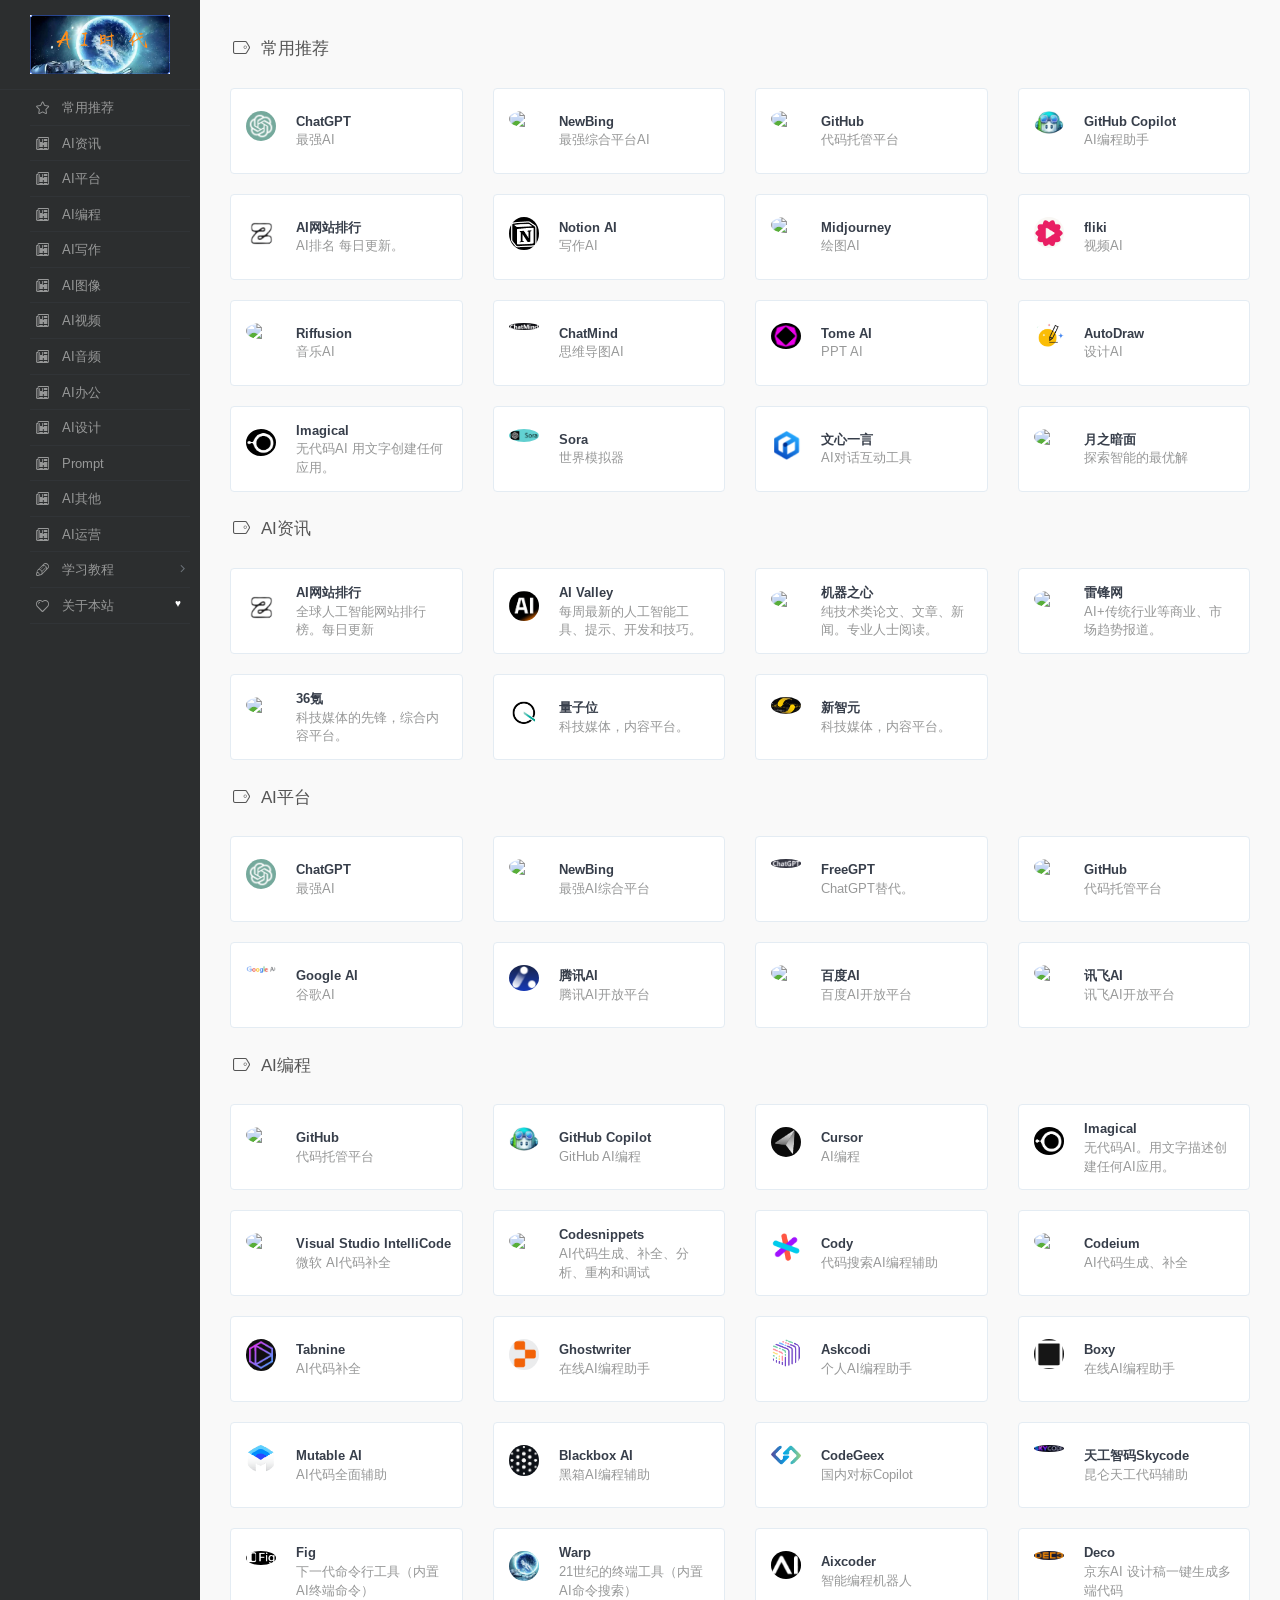
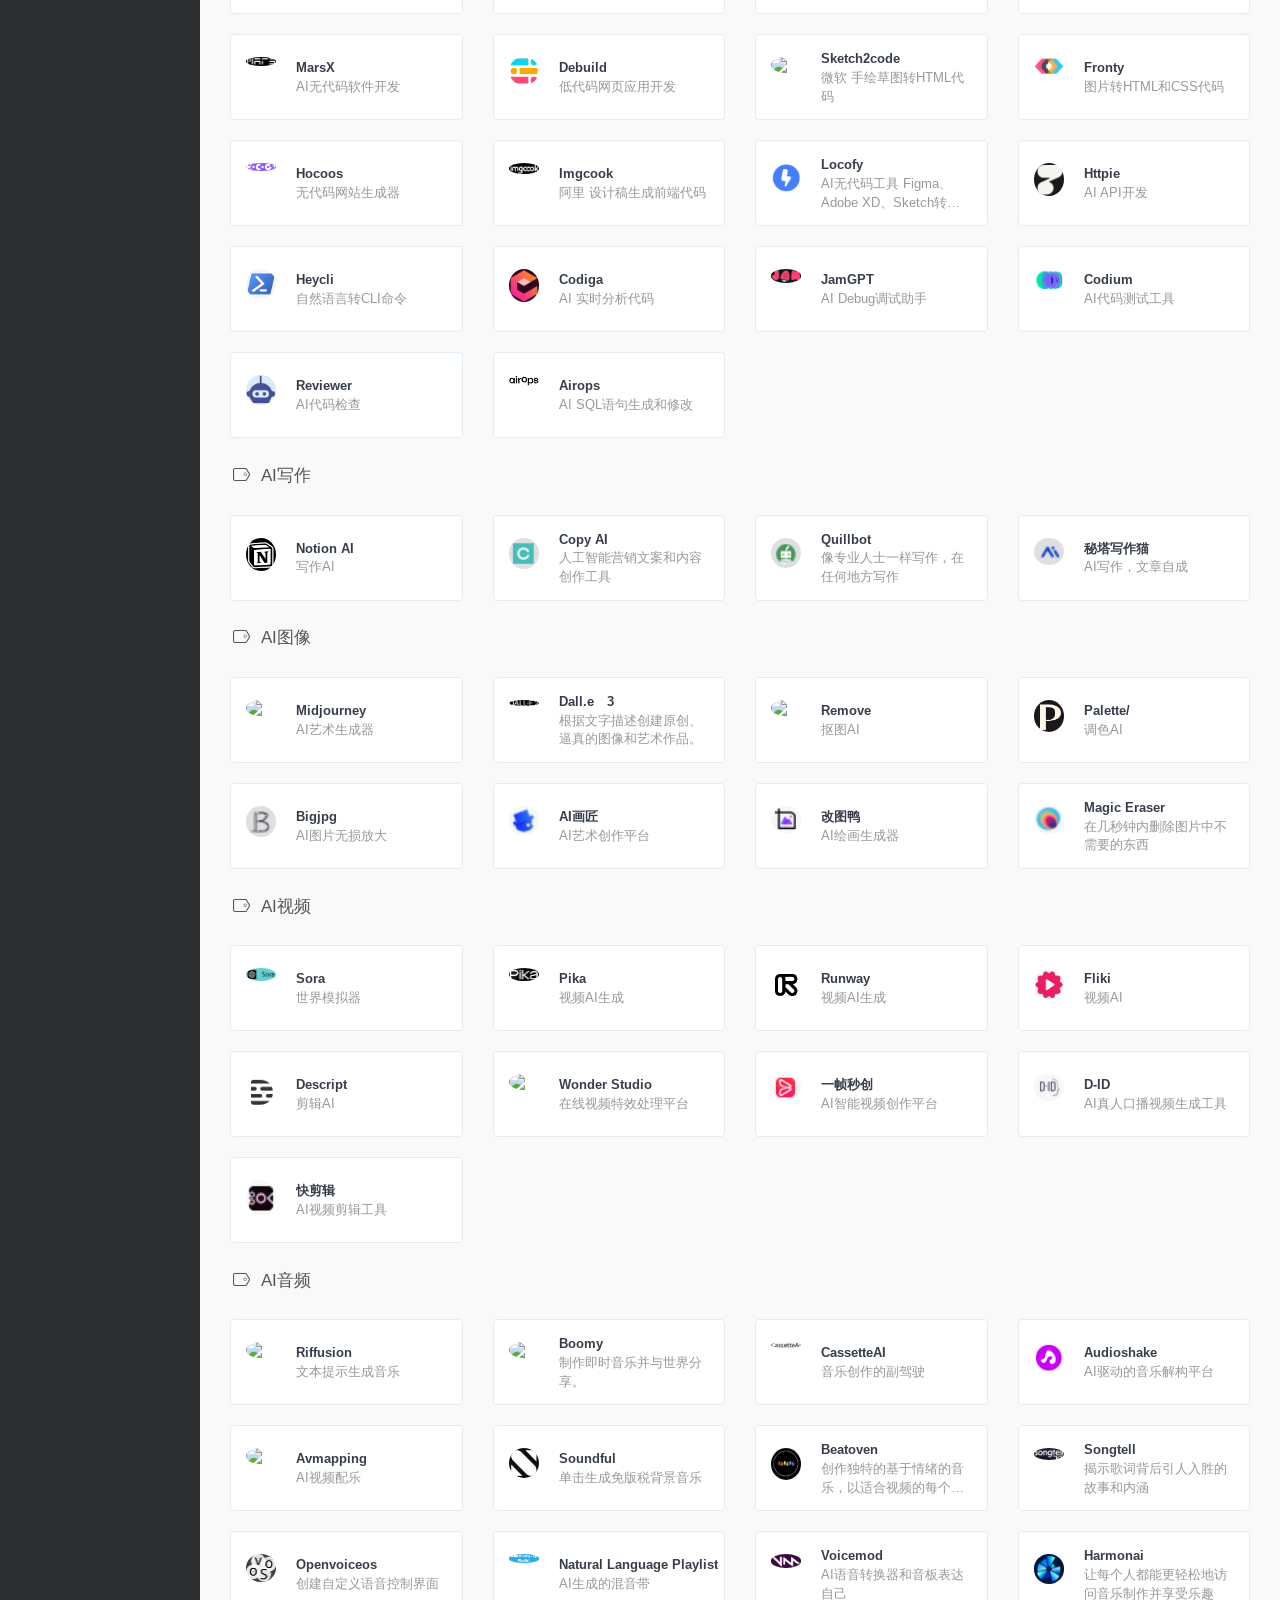
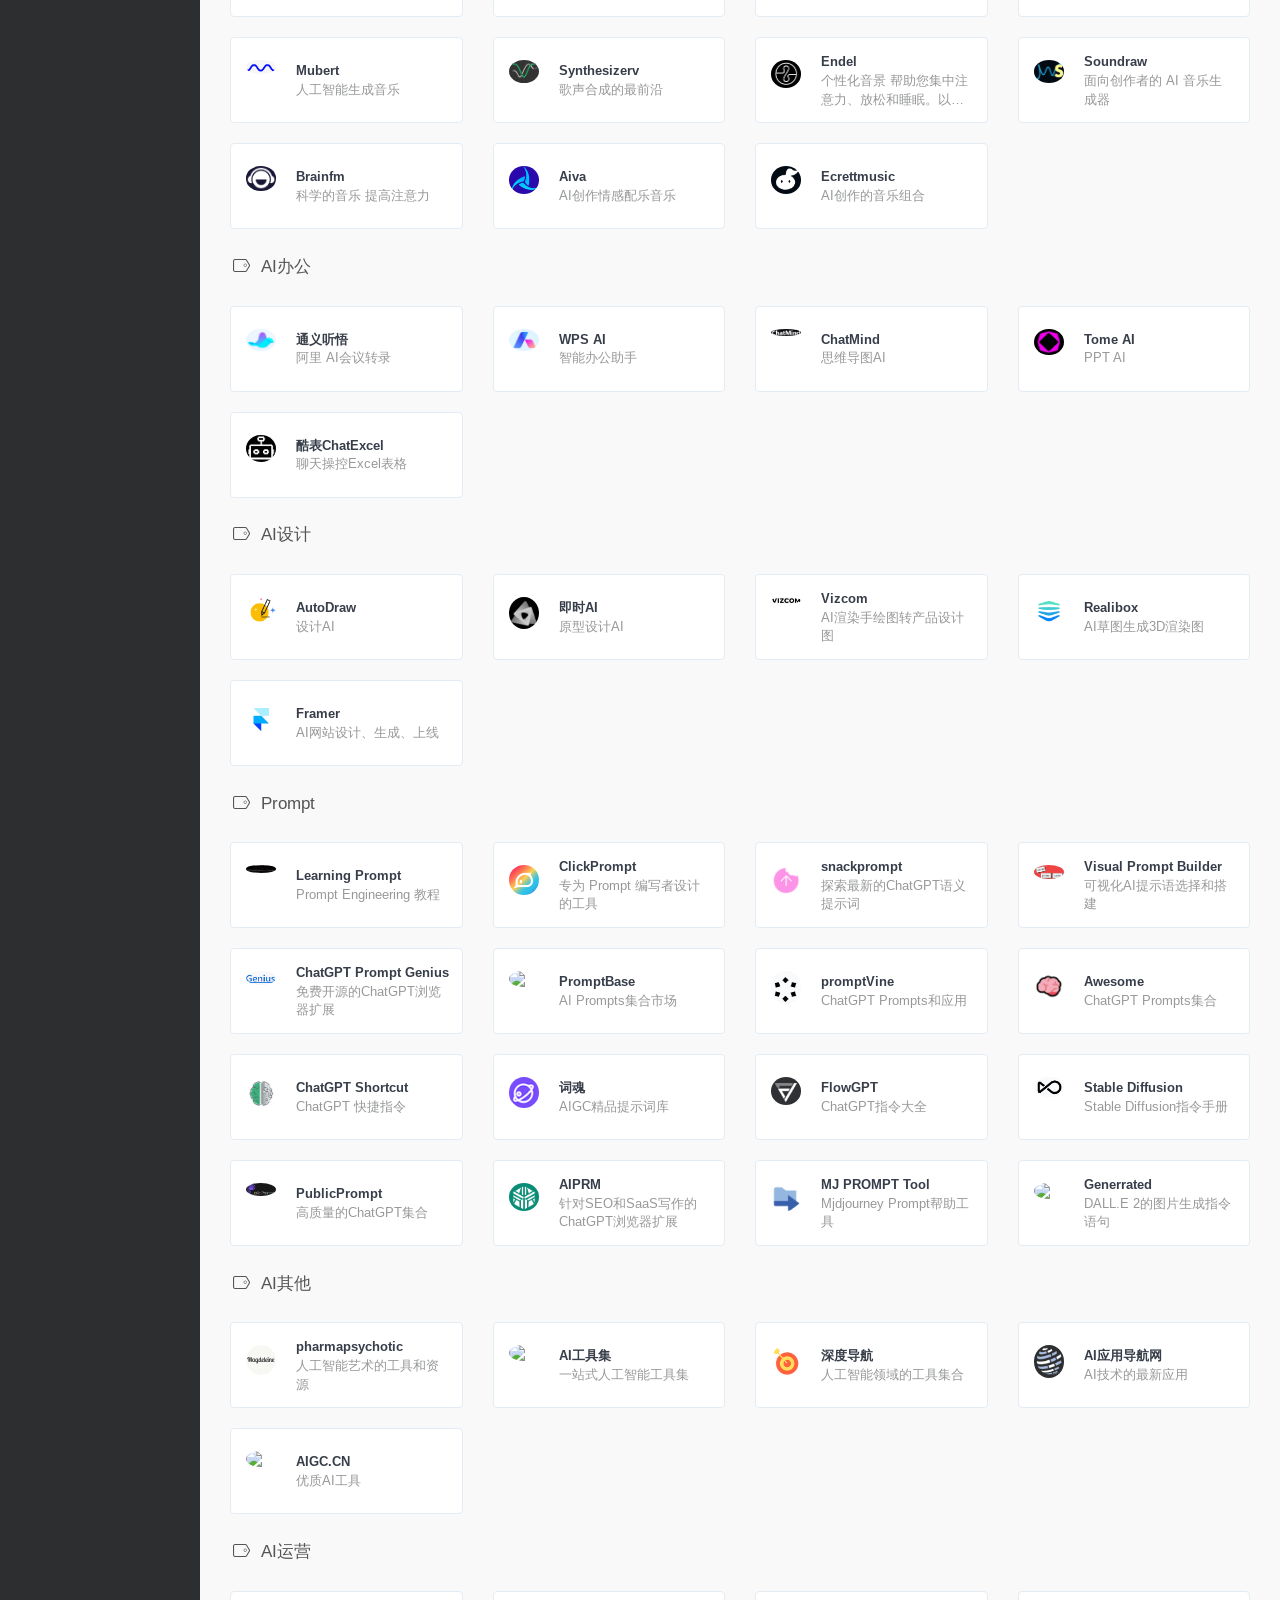
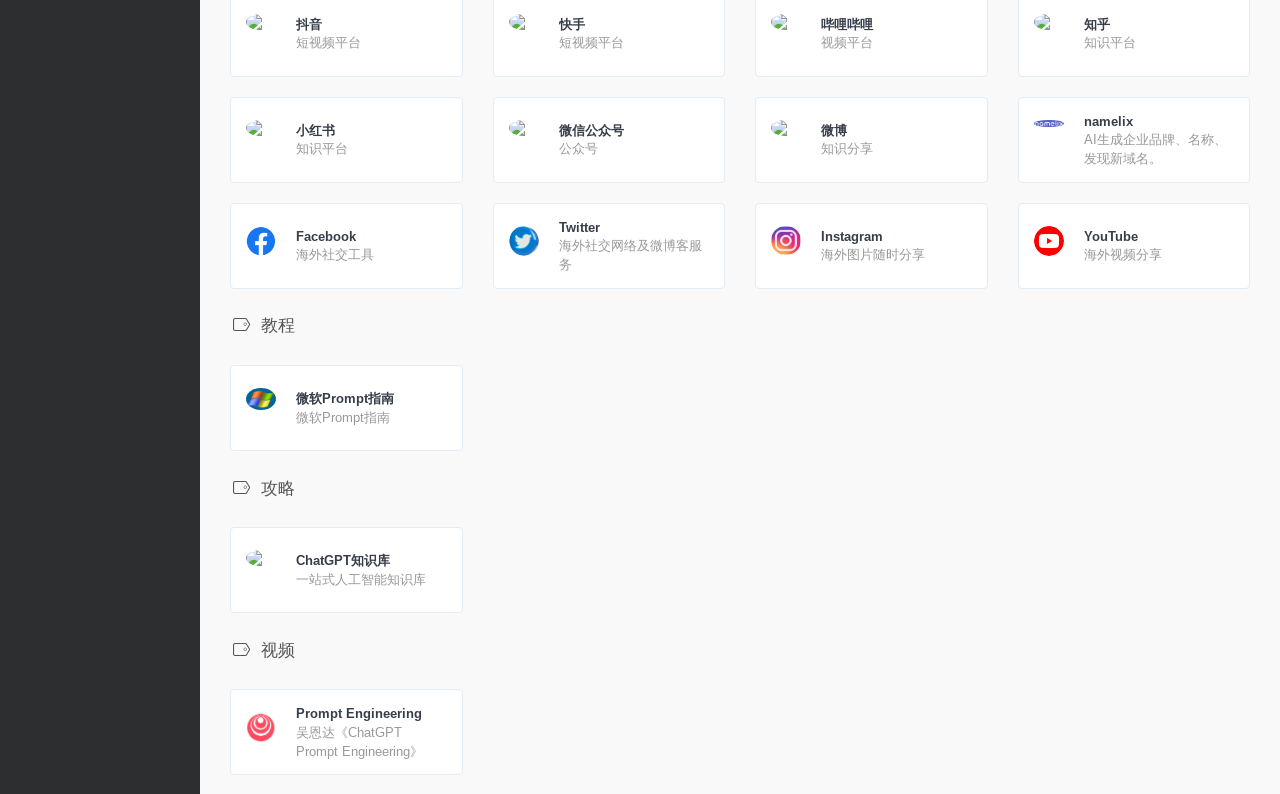
==== commit 440b11ca: "Update index.html" ====
--- a/cn/index.html
+++ b/cn/index.html
@@ -257,7 +257,7 @@
                                 <a href="#" class="xe-user-name overflowClip_1">
                                     <strong>GitHub Copilot</strong>
                                 </a>
-                                <p class="overflowClip_2">GitHub AI编程</p>
+                                <p class="overflowClip_2">AI编程助手</p>
                             </div>
                         </div>
                     </div>
@@ -418,7 +418,7 @@
                                 <a href="#" class="xe-user-name overflowClip_1">
                                     <strong>Sora</strong>
                                 </a>
-                                <p class="overflowClip_2">Sora 世界模拟器</p>
+                                <p class="overflowClip_2">世界模拟器</p>
                             </div>
                         </div>
                     </div>
@@ -433,7 +433,7 @@
                                 <a href="#" class="xe-user-name overflowClip_1">
                                     <strong>文心一言</strong>
                                 </a>
-                                <p class="overflowClip_2">百度 AI对话互动工具</p>
+                                <p class="overflowClip_2">AI对话互动工具</p>
                             </div>
                         </div>
                     </div>
@@ -448,7 +448,7 @@
                                 <a href="#" class="xe-user-name overflowClip_1">
                                     <strong>月之暗面</strong>
                                 </a>
-                                <p class="overflowClip_2">月之暗面 探索智能的最优解</p>
+                                <p class="overflowClip_2">探索智能的最优解</p>
                             </div>
                         </div>
                     </div>
@@ -1436,7 +1436,7 @@
                                 <a href="#" class="xe-user-name overflowClip_1">
                                     <strong>Sora</strong>
                                 </a>
-                                <p class="overflowClip_2">Sora 世界模拟器</p>
+                                <p class="overflowClip_2">世界模拟器</p>
                             </div>
                         </div>
                     </div>
@@ -1451,7 +1451,7 @@
                                 <a href="#" class="xe-user-name overflowClip_1">
                                     <strong>Pika</strong>
                                 </a>
-                                <p class="overflowClip_2">Pika 视频AI生成</p>
+                                <p class="overflowClip_2">视频AI生成</p>
                             </div>
                         </div>
                     </div>
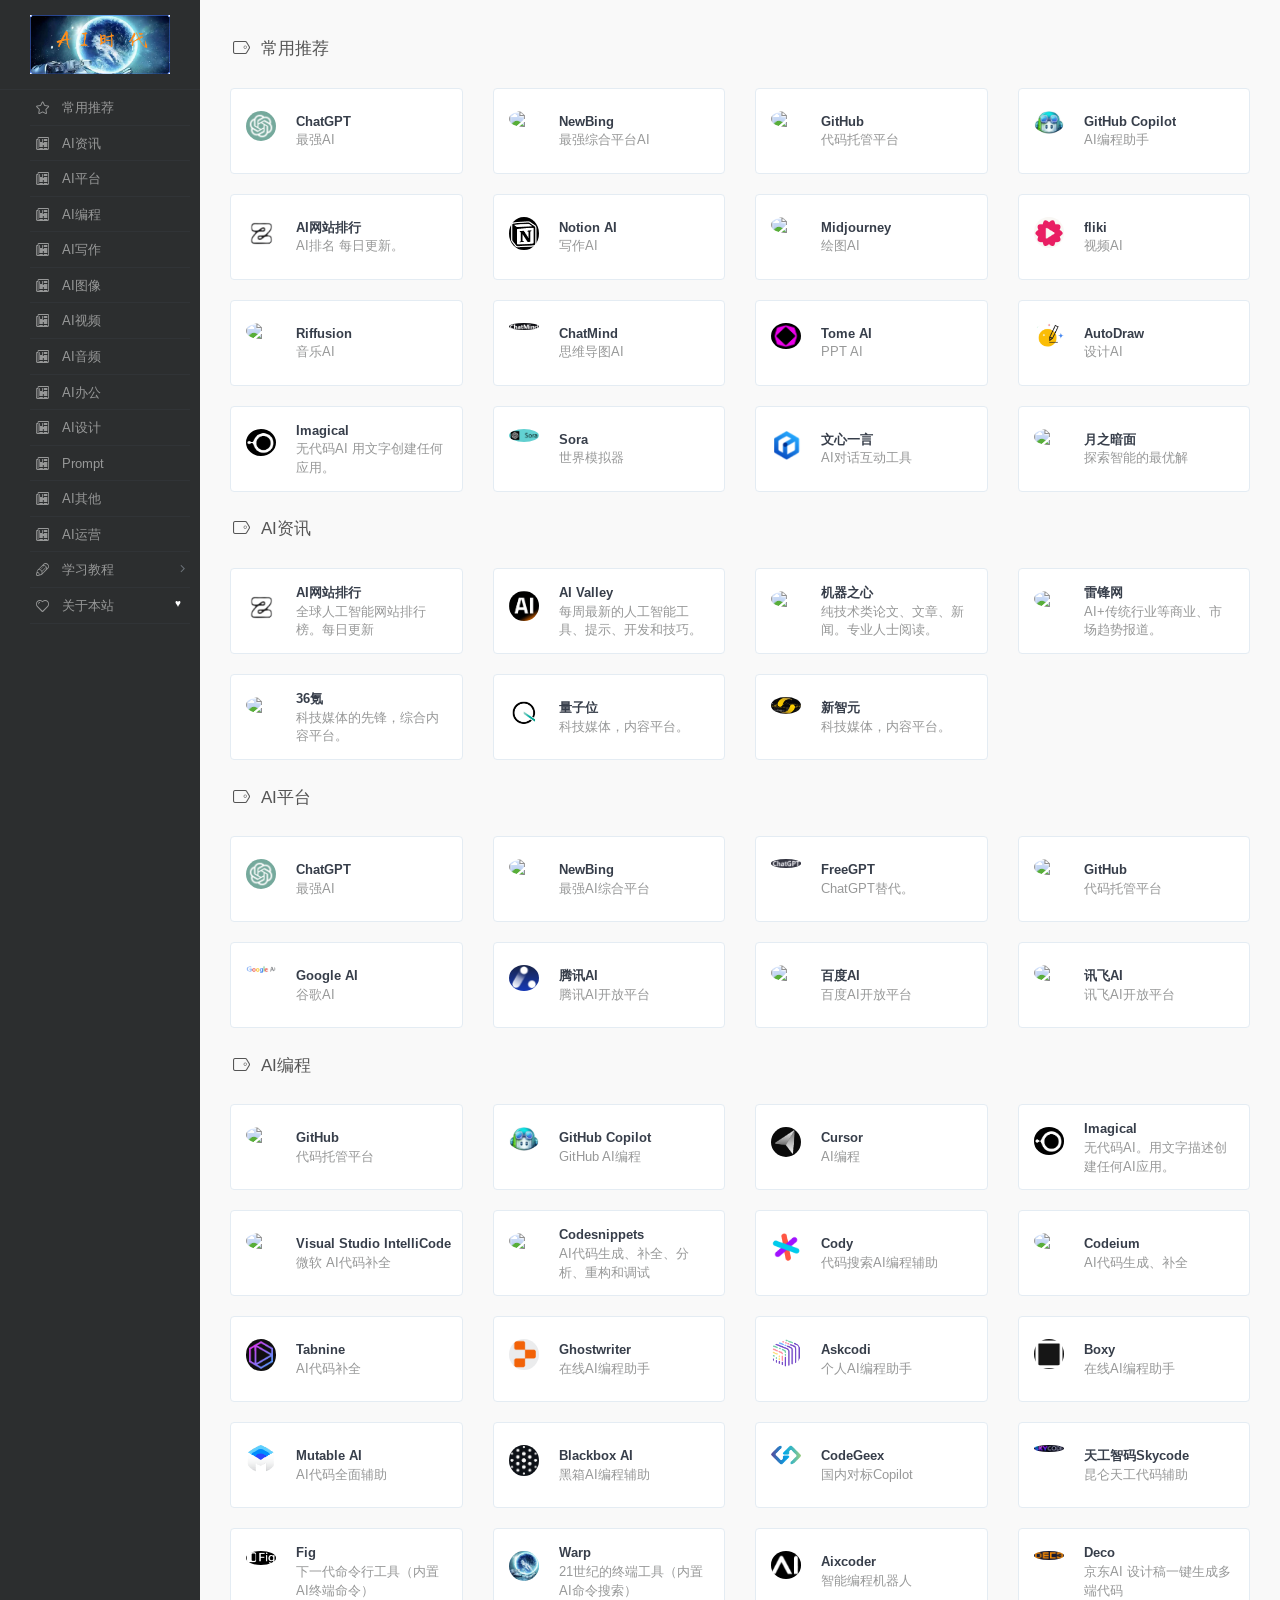
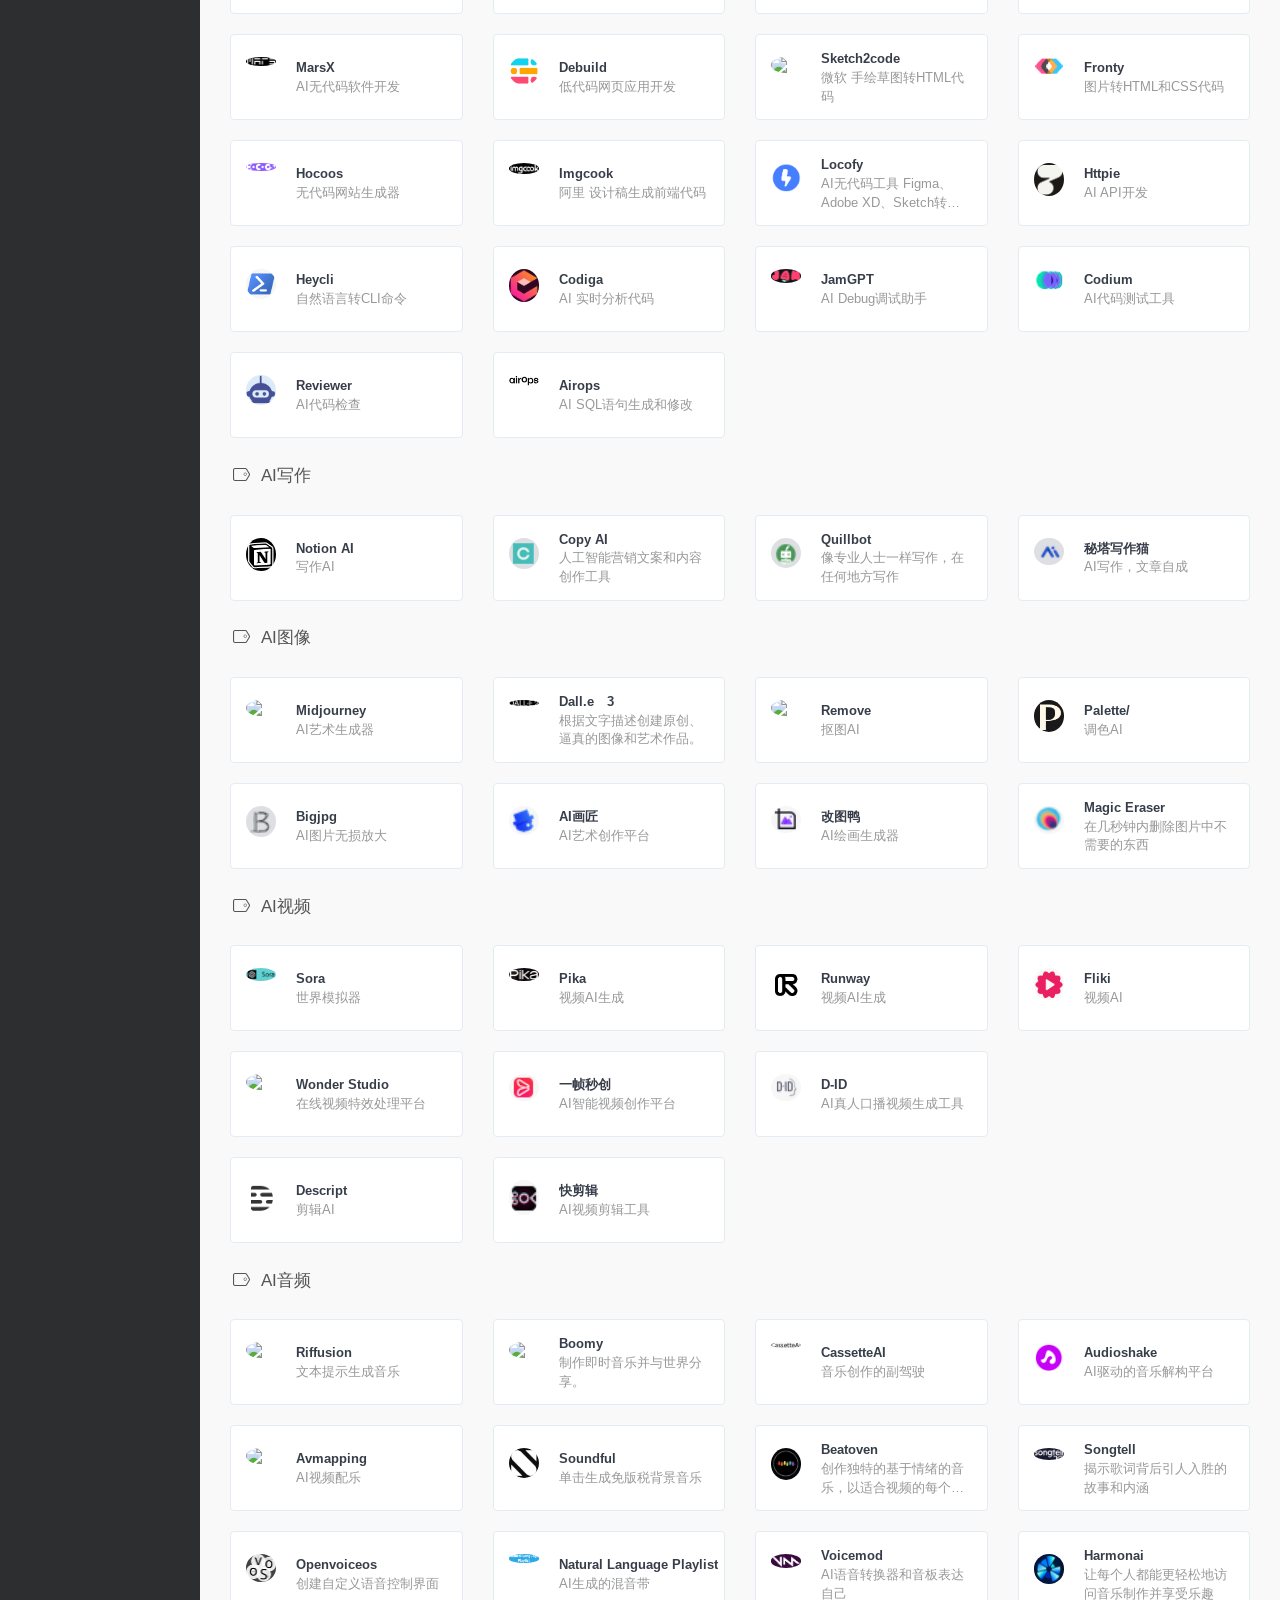
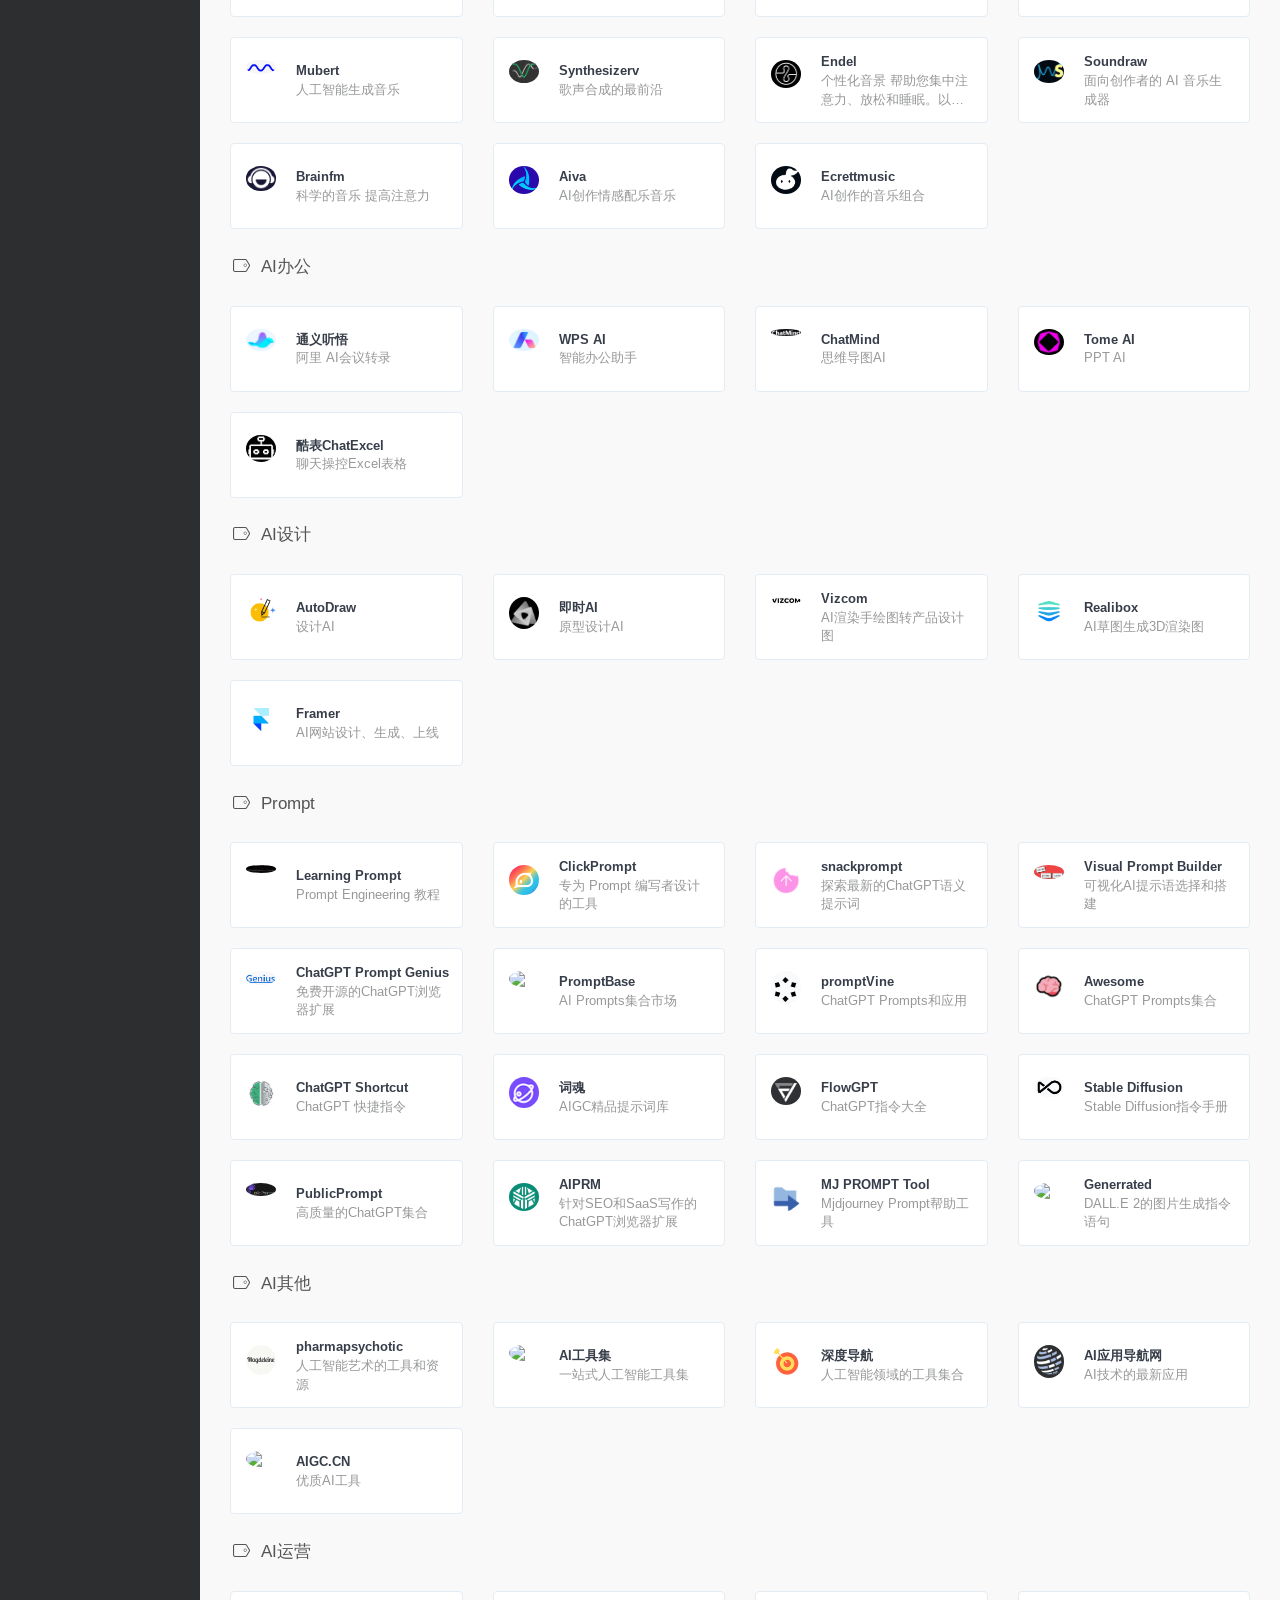
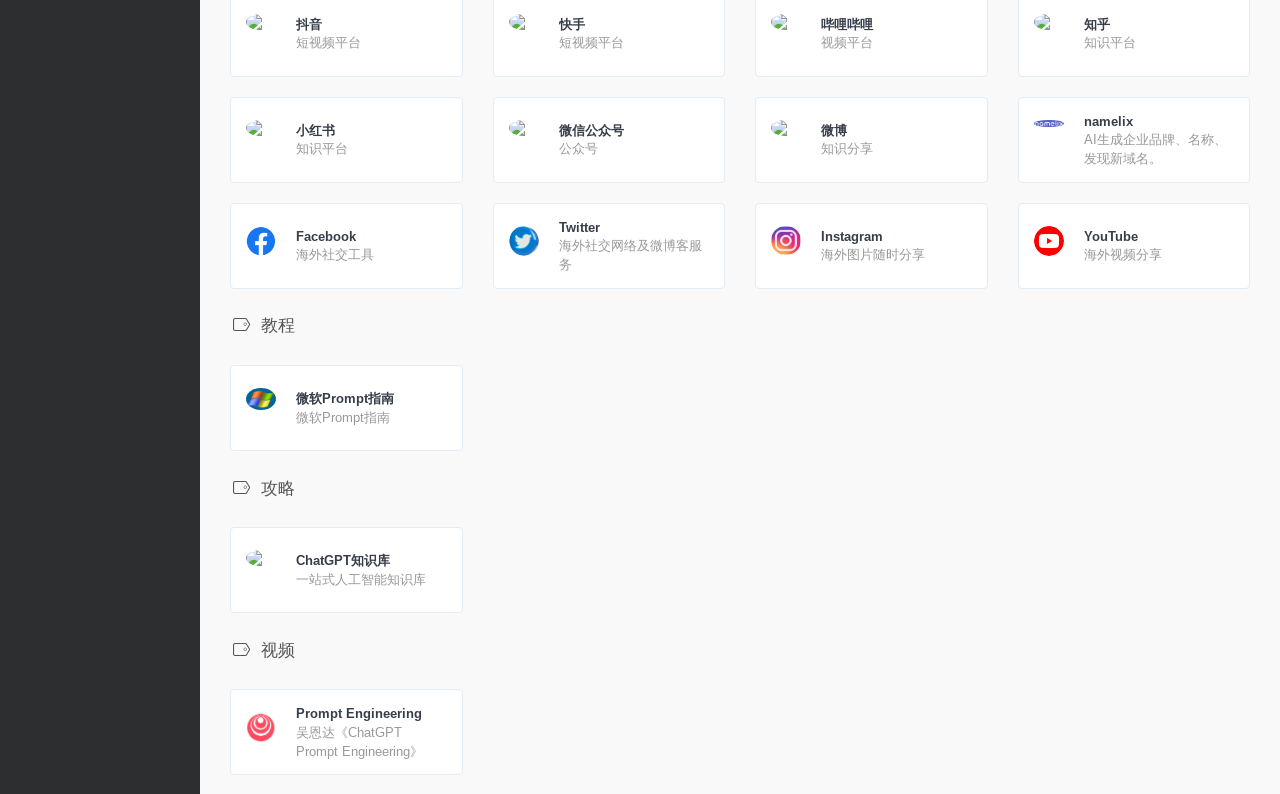
==== commit eb58625f: "Update index.html" ====
--- a/cn/index.html
+++ b/cn/index.html
@@ -1489,6 +1489,53 @@
             </div>
             <div class="row">
                 <div class="col-sm-3">
+                    <div class="xe-widget xe-conversations box2 label-info" onclick="window.open('https://wonderdynamics.com/', '_blank')" data-toggle="tooltip" data-placement="bottom" title="" data-original-title="https://wonderdynamics.com/">
+                        <div class="xe-comment-entry">
+                            <a class="xe-user-img">
+                                <img data-src="https://wonderdynamics.com/favicon.ico" class="lozad img-circle" width="30">
+                            </a>
+                            <div class="xe-comment">
+                                <a href="#" class="xe-user-name overflowClip_1">
+                                    <strong>Wonder Studio</strong>
+                                </a>
+                                <p class="overflowClip_2">在线视频特效处理平台</p>
+                            </div>
+                        </div>
+                    </div>
+                </div>
+                <div class="col-sm-3">
+                    <div class="xe-widget xe-conversations box2 label-info" onclick="window.open('https://aigc.yizhentv.com/app', '_blank')" data-toggle="tooltip" data-placement="bottom" title="" data-original-title="https://aigc.yizhentv.com/app">
+                        <div class="xe-comment-entry">
+                            <a class="xe-user-img">
+                                <img data-src="../assets/images/logos/一帧秒创.png" class="lozad img-circle" width="30">
+                            </a>
+                            <div class="xe-comment">
+                                <a href="#" class="xe-user-name overflowClip_1">
+                                    <strong>一帧秒创</strong>
+                                </a>
+                                <p class="overflowClip_2">AI智能视频创作平台</p>
+                            </div>
+                        </div>
+                    </div>
+                </div>
+                <div class="col-sm-3">
+                    <div class="xe-widget xe-conversations box2 label-info" onclick="window.open('https://studio.d-id.com/', '_blank')" data-toggle="tooltip" data-placement="bottom" title="" data-original-title="https://studio.d-id.com/">
+                        <div class="xe-comment-entry">
+                            <a class="xe-user-img">
+                                <img data-src="../assets/images/logos/did.png" class="lozad img-circle" width="30">
+                            </a>
+                            <div class="xe-comment">
+                                <a href="#" class="xe-user-name overflowClip_1">
+                                    <strong>D-ID</strong>
+                                </a>
+                                <p class="overflowClip_2">AI真人口播视频生成工具</p>
+                            </div>
+                        </div>
+                    </div>
+                </div>
+            </div>
+            <div class="row">
+                <div class="col-sm-3">
                     <div class="xe-widget xe-conversations box2 label-info" onclick="window.open('https://www.descript.com/', '_blank')" data-toggle="tooltip" data-placement="bottom" title="" data-original-title="https://www.descript.com/">
                         <div class="xe-comment-entry">
                             <a class="xe-user-img">
@@ -1499,51 +1546,6 @@
                                     <strong>Descript</strong>
                                 </a>
                                 <p class="overflowClip_2">剪辑AI</p>
-                            </div>
-                        </div>
-                    </div>
-                </div>
-                <div class="col-sm-3">
-                    <div class="xe-widget xe-conversations box2 label-info" onclick="window.open('https://wonderdynamics.com/', '_blank')" data-toggle="tooltip" data-placement="bottom" title="" data-original-title="https://wonderdynamics.com/">
-                        <div class="xe-comment-entry">
-                            <a class="xe-user-img">
-                                <img data-src="https://wonderdynamics.com/favicon.ico" class="lozad img-circle" width="30">
-                            </a>
-                            <div class="xe-comment">
-                                <a href="#" class="xe-user-name overflowClip_1">
-                                    <strong>Wonder Studio</strong>
-                                </a>
-                                <p class="overflowClip_2">在线视频特效处理平台</p>
-                            </div>
-                        </div>
-                    </div>
-                </div>
-                <div class="col-sm-3">
-                    <div class="xe-widget xe-conversations box2 label-info" onclick="window.open('https://aigc.yizhentv.com/app', '_blank')" data-toggle="tooltip" data-placement="bottom" title="" data-original-title="https://aigc.yizhentv.com/app">
-                        <div class="xe-comment-entry">
-                            <a class="xe-user-img">
-                                <img data-src="../assets/images/logos/一帧秒创.png" class="lozad img-circle" width="30">
-                            </a>
-                            <div class="xe-comment">
-                                <a href="#" class="xe-user-name overflowClip_1">
-                                    <strong>一帧秒创</strong>
-                                </a>
-                                <p class="overflowClip_2">AI智能视频创作平台</p>
-                            </div>
-                        </div>
-                    </div>
-                </div>
-                <div class="col-sm-3">
-                    <div class="xe-widget xe-conversations box2 label-info" onclick="window.open('https://studio.d-id.com/', '_blank')" data-toggle="tooltip" data-placement="bottom" title="" data-original-title="https://studio.d-id.com/">
-                        <div class="xe-comment-entry">
-                            <a class="xe-user-img">
-                                <img data-src="../assets/images/logos/did.png" class="lozad img-circle" width="30">
-                            </a>
-                            <div class="xe-comment">
-                                <a href="#" class="xe-user-name overflowClip_1">
-                                    <strong>D-ID</strong>
-                                </a>
-                                <p class="overflowClip_2">AI真人口播视频生成工具</p>
                             </div>
                         </div>
                     </div>
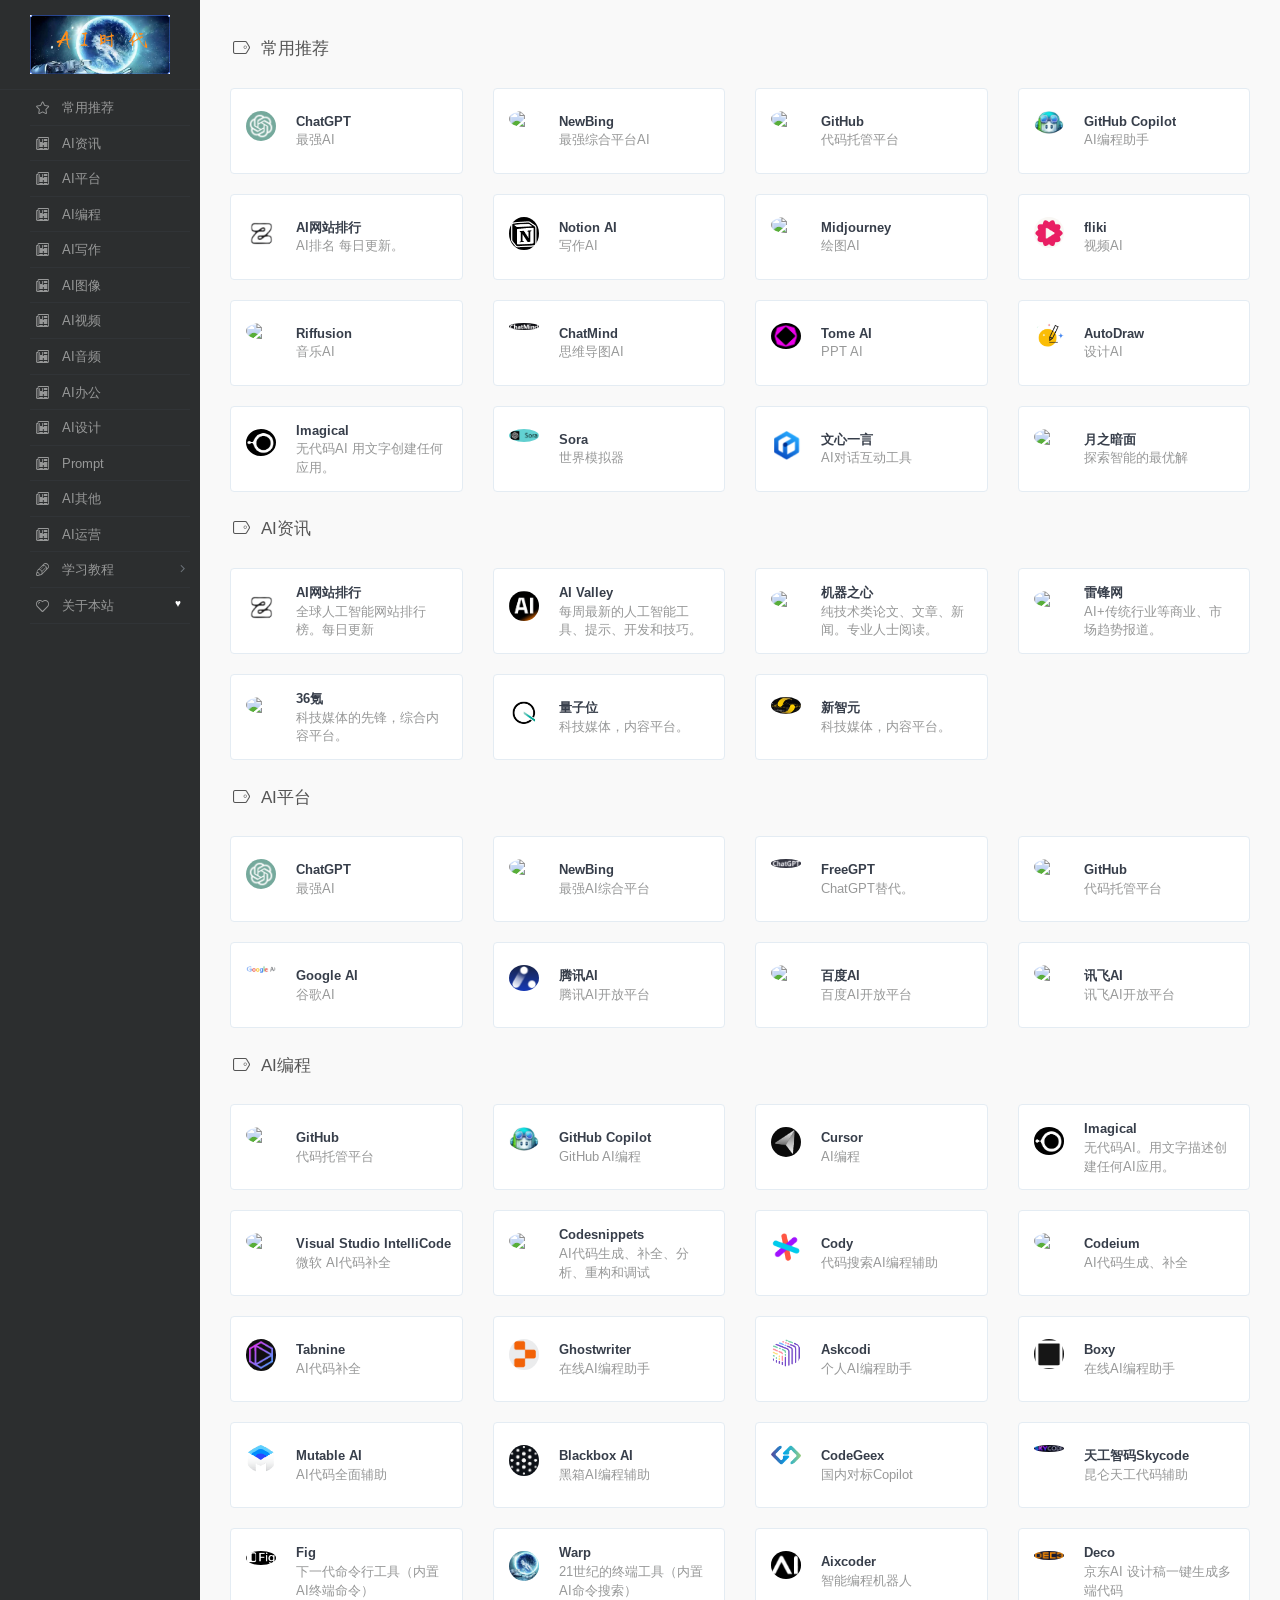
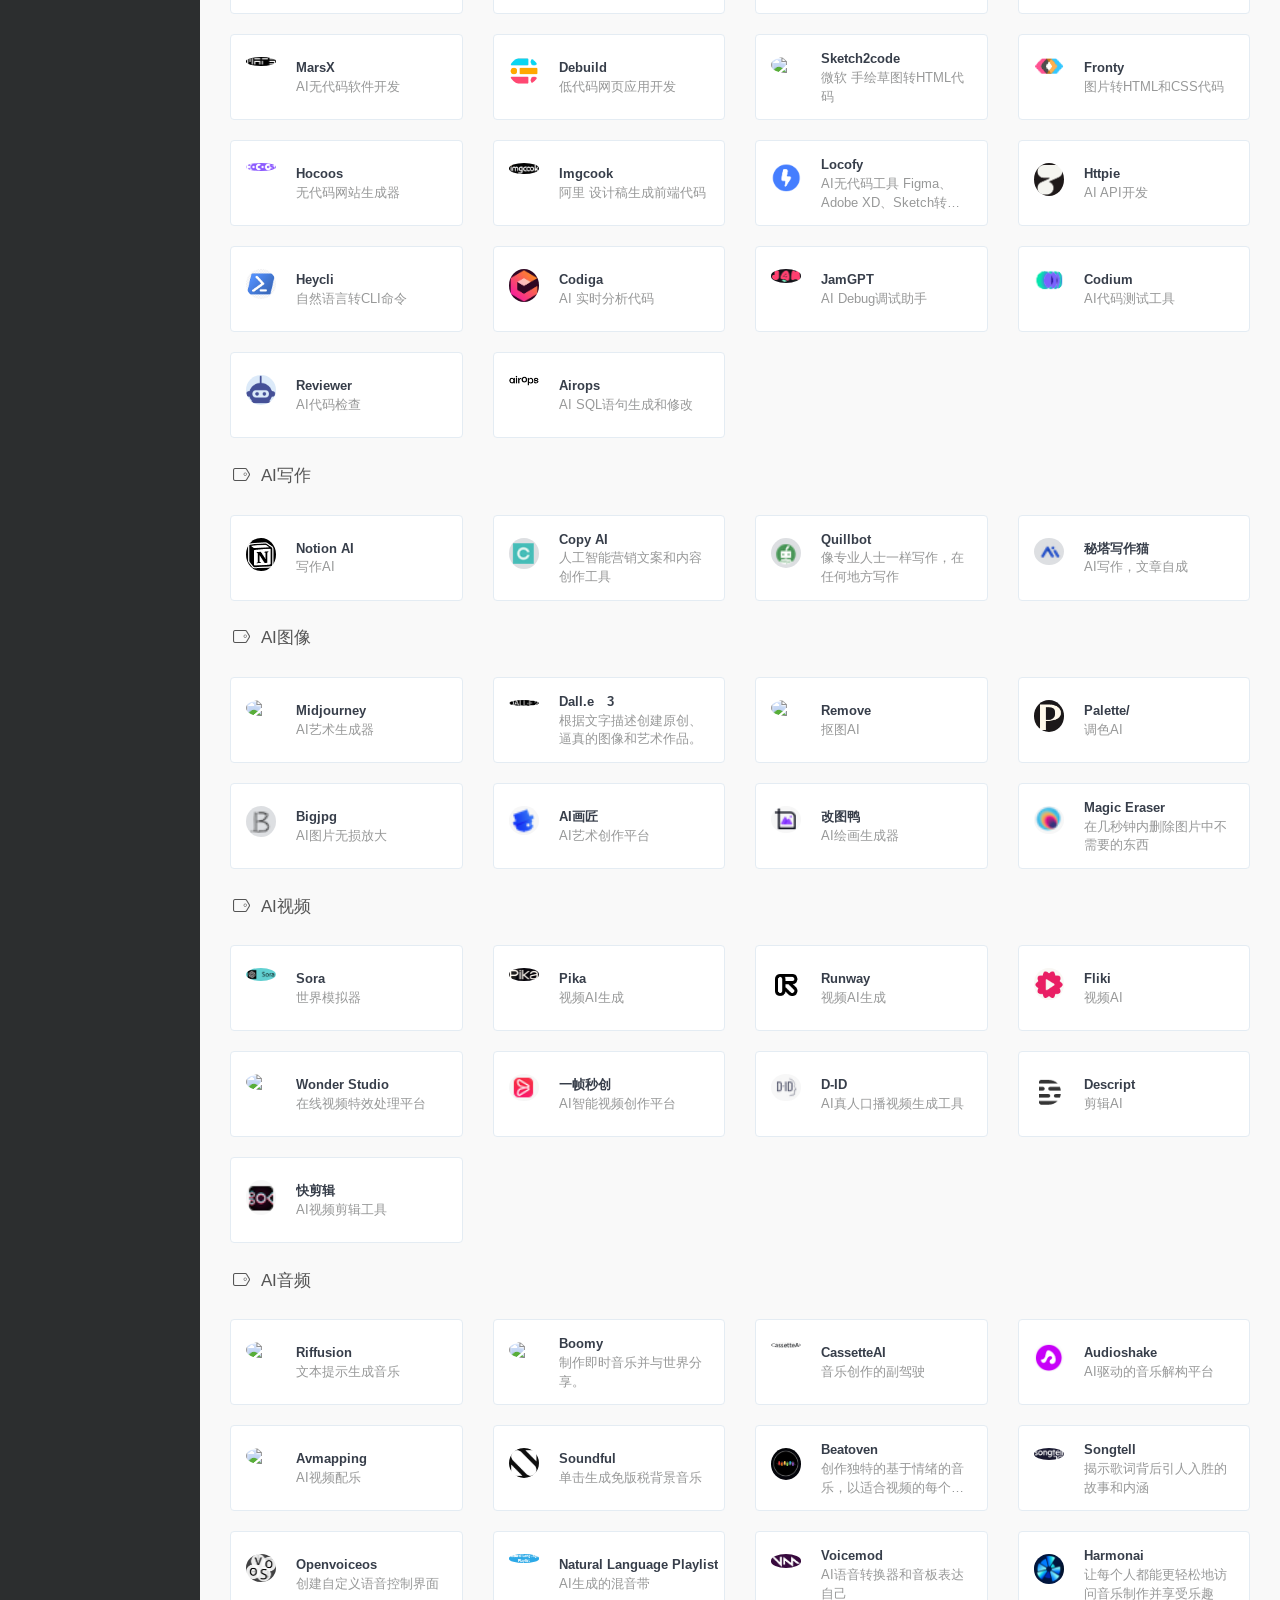
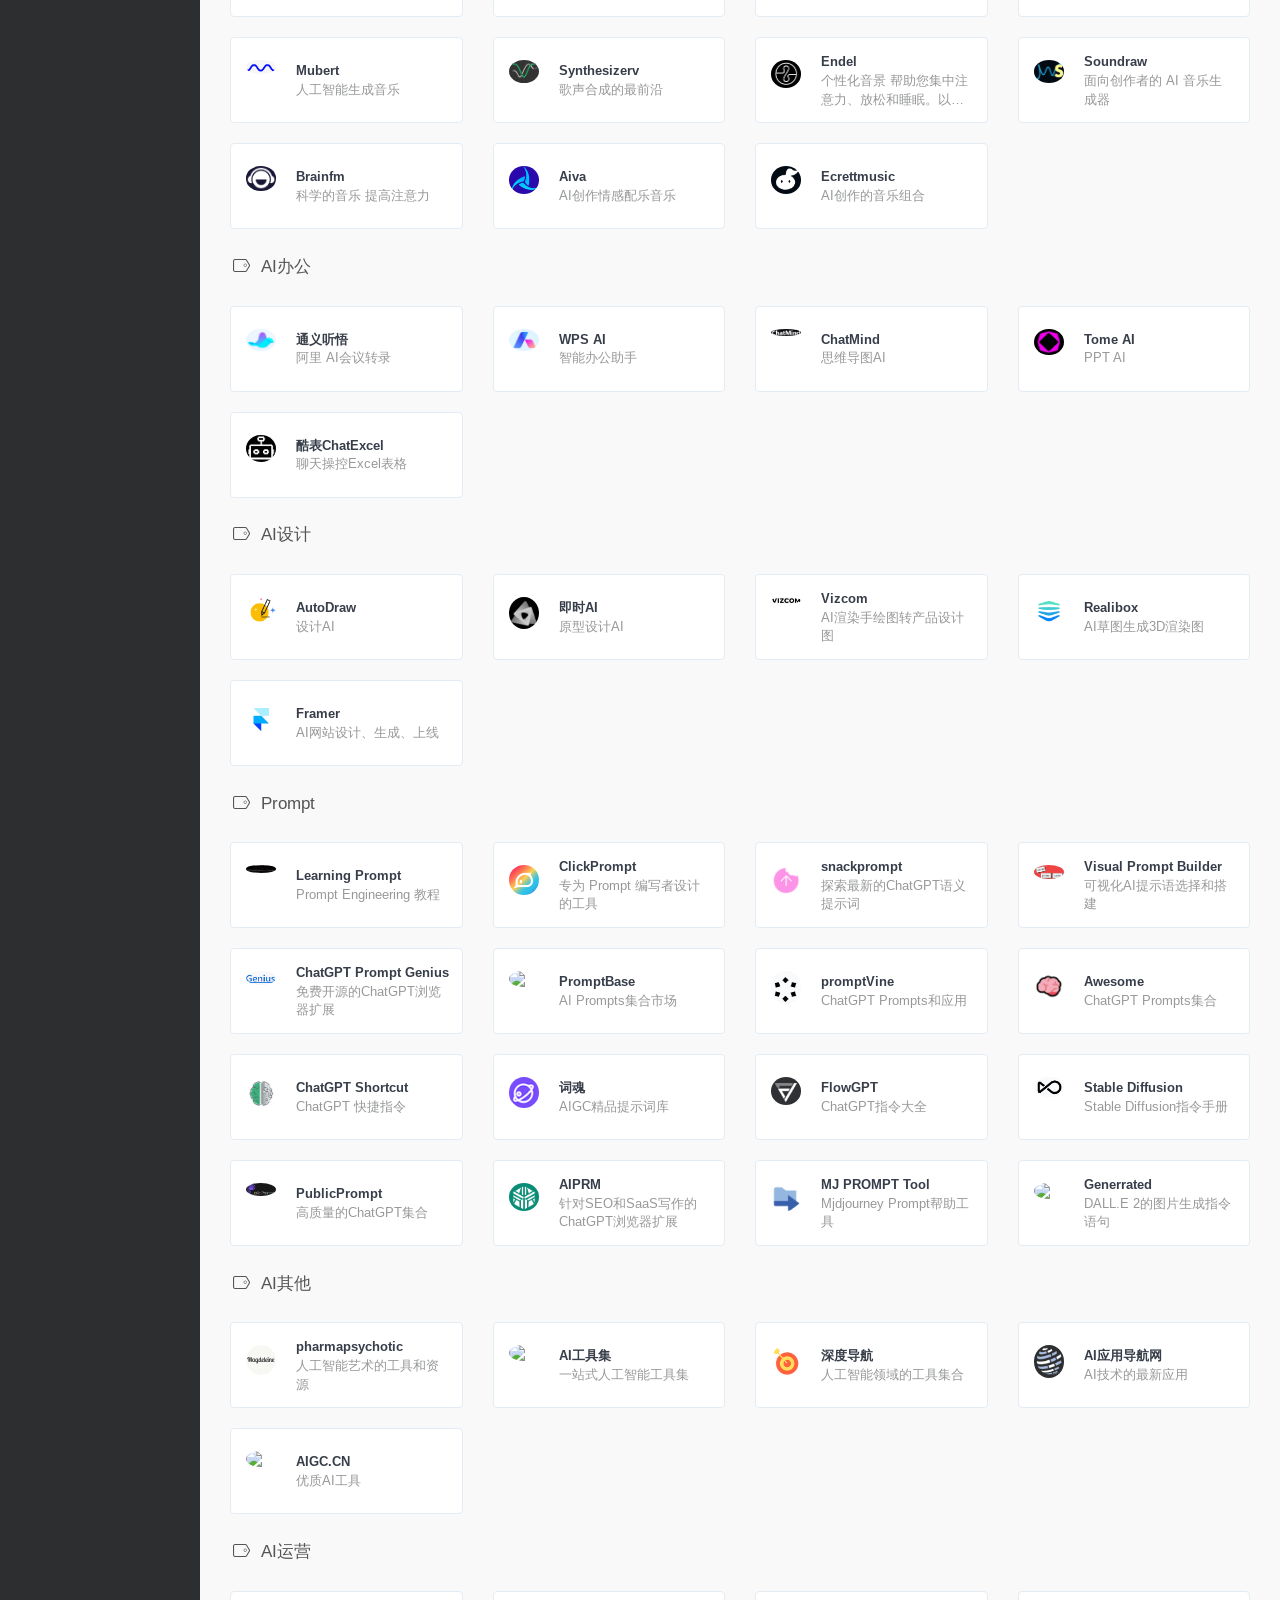
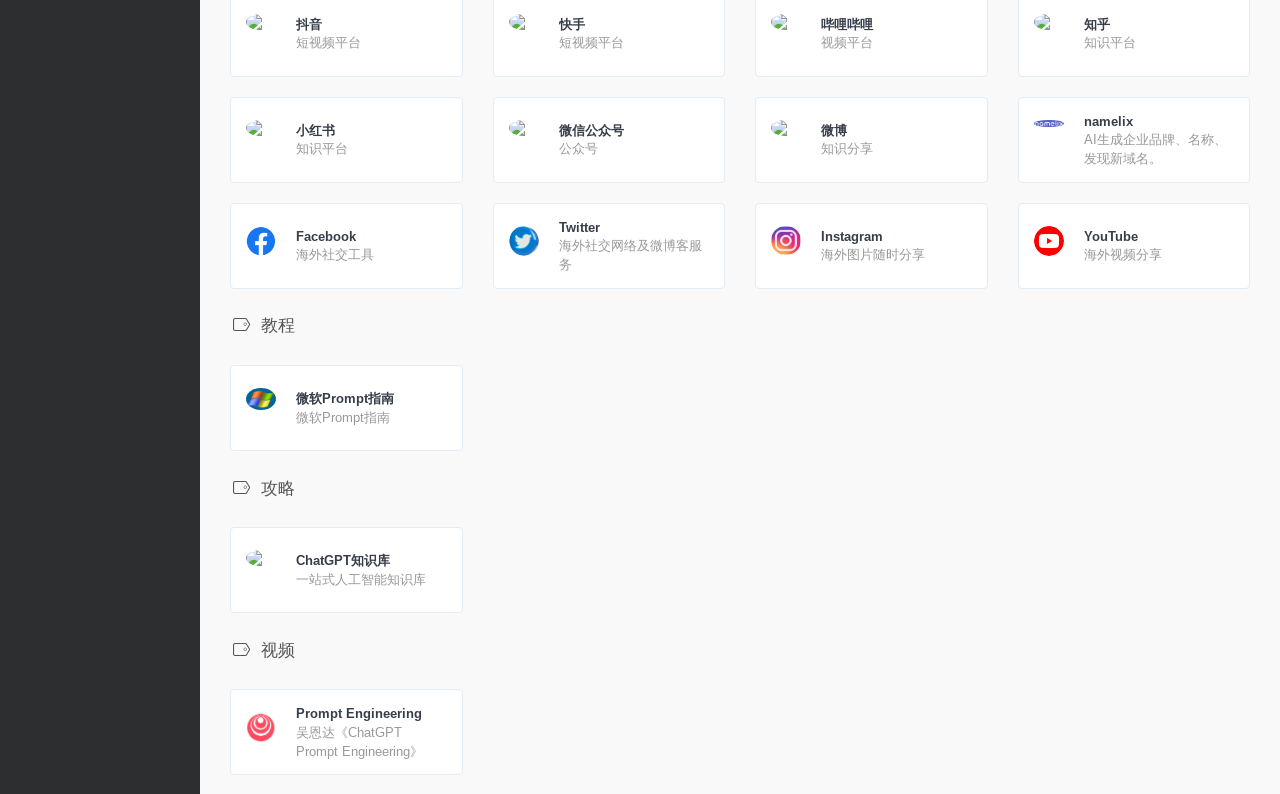
==== commit 64a492d6: "Update index.html" ====
--- a/cn/index.html
+++ b/cn/index.html
@@ -1533,8 +1533,6 @@
                         </div>
                     </div>
                 </div>
-            </div>
-            <div class="row">
                 <div class="col-sm-3">
                     <div class="xe-widget xe-conversations box2 label-info" onclick="window.open('https://www.descript.com/', '_blank')" data-toggle="tooltip" data-placement="bottom" title="" data-original-title="https://www.descript.com/">
                         <div class="xe-comment-entry">
@@ -1550,6 +1548,8 @@
                         </div>
                     </div>
                 </div>
+            </div>
+            <div class="row">
                 <div class="col-sm-3">
                     <div class="xe-widget xe-conversations box2 label-info" onclick="window.open('https://www.kuaijianji.com/', '_blank')" data-toggle="tooltip" data-placement="bottom" title="" data-original-title="https://www.kuaijianji.com/">
                         <div class="xe-comment-entry">
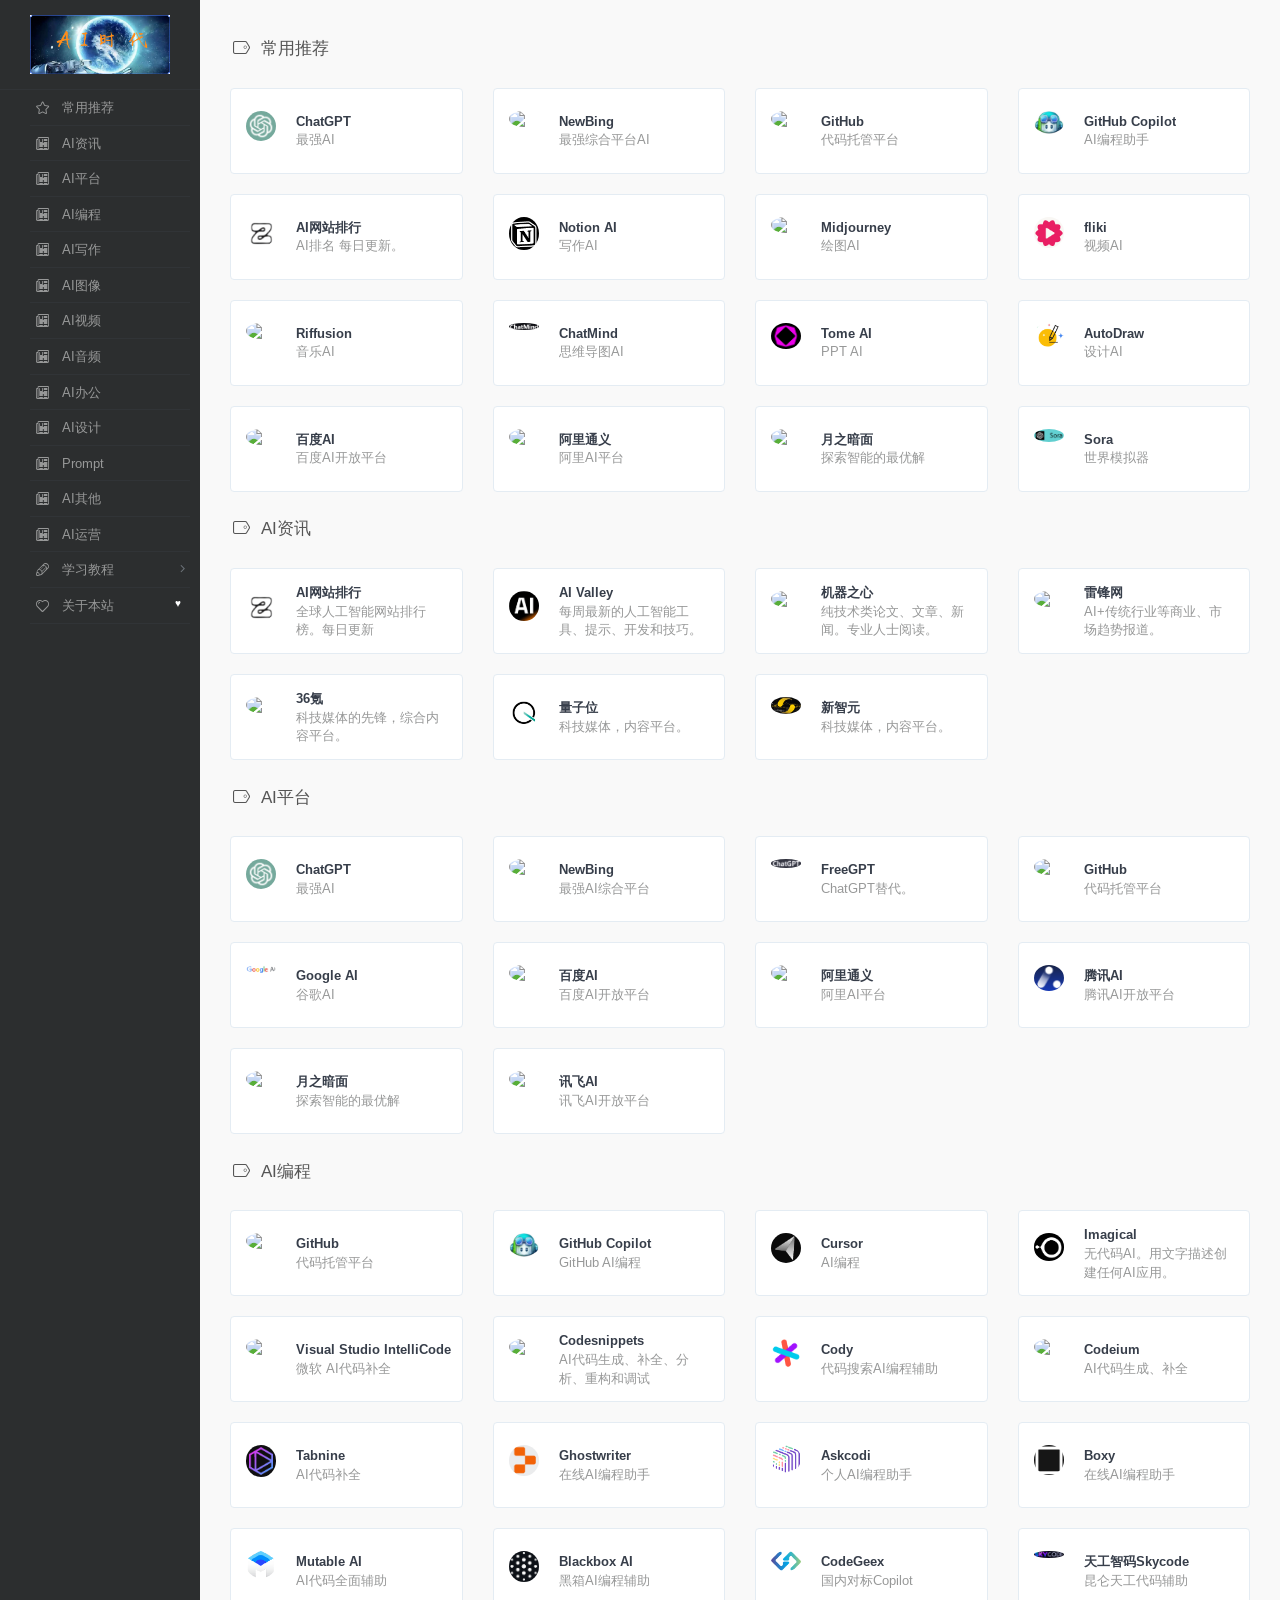
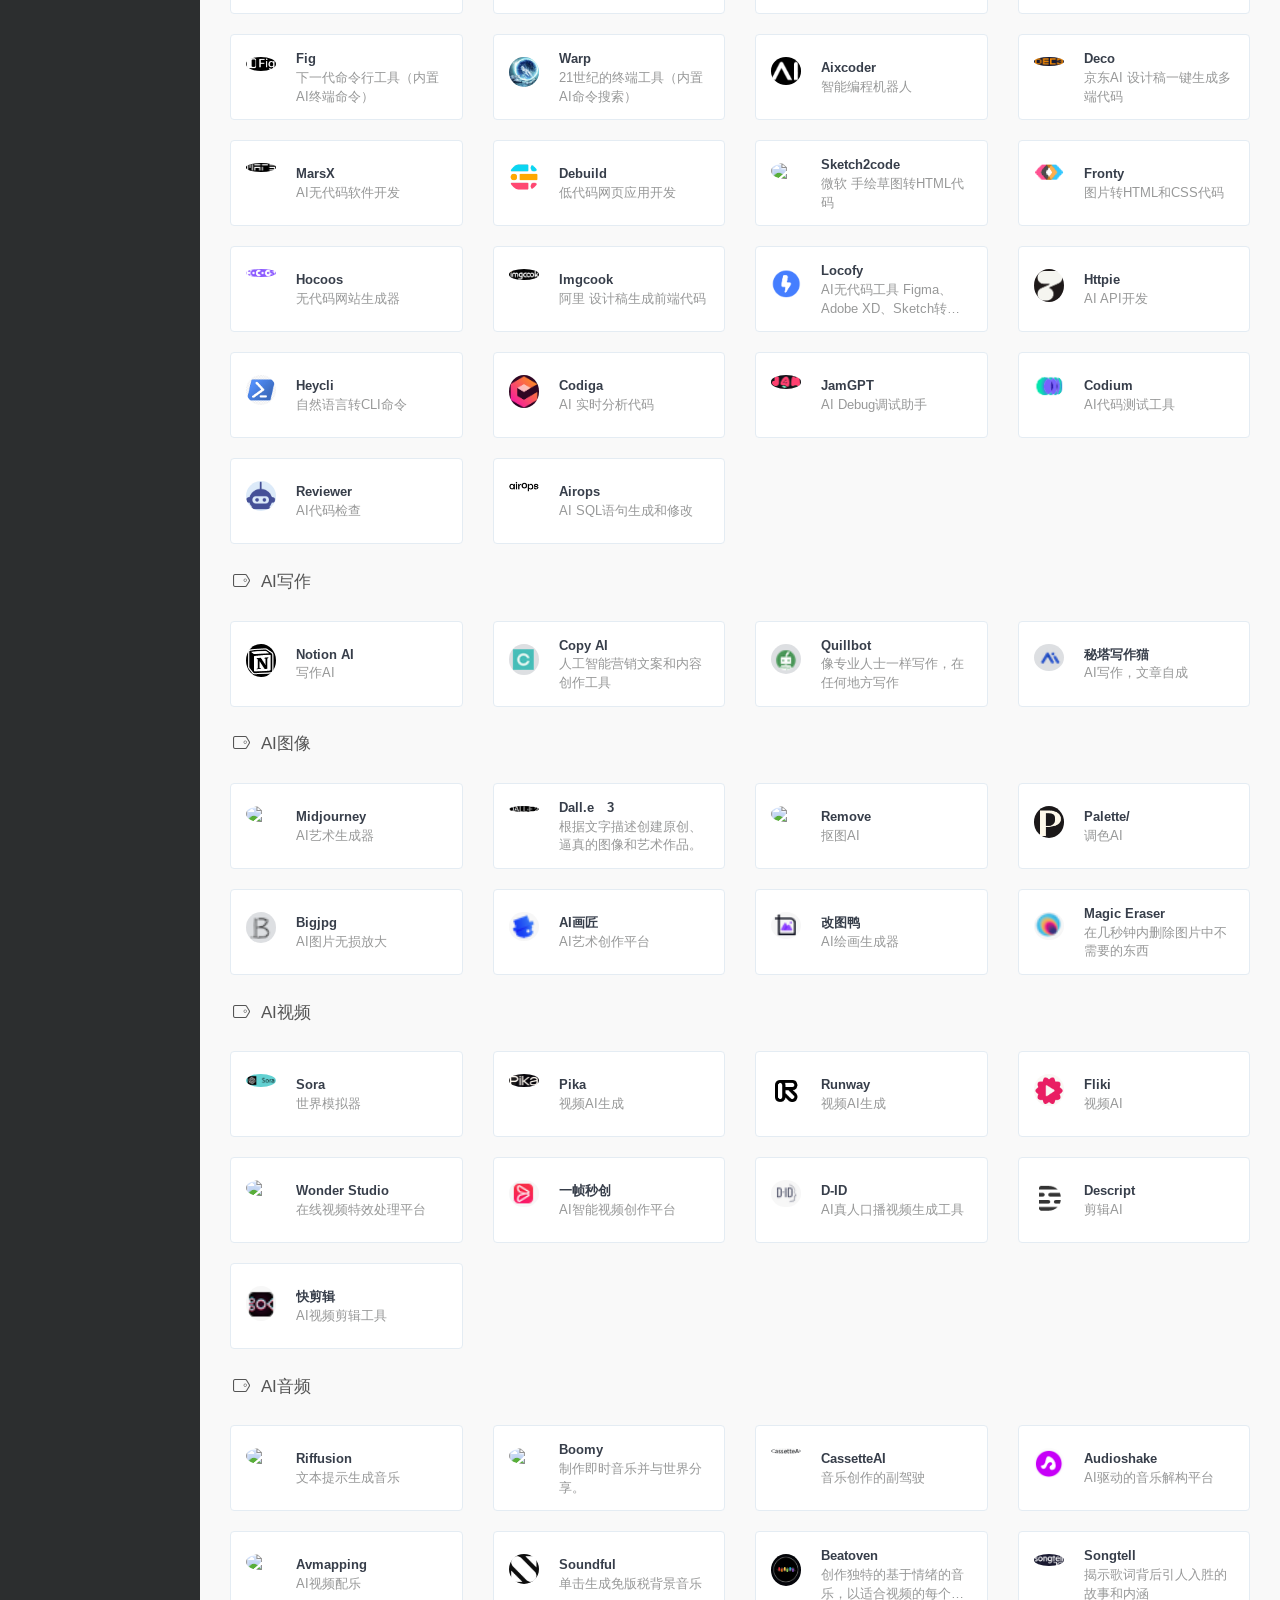
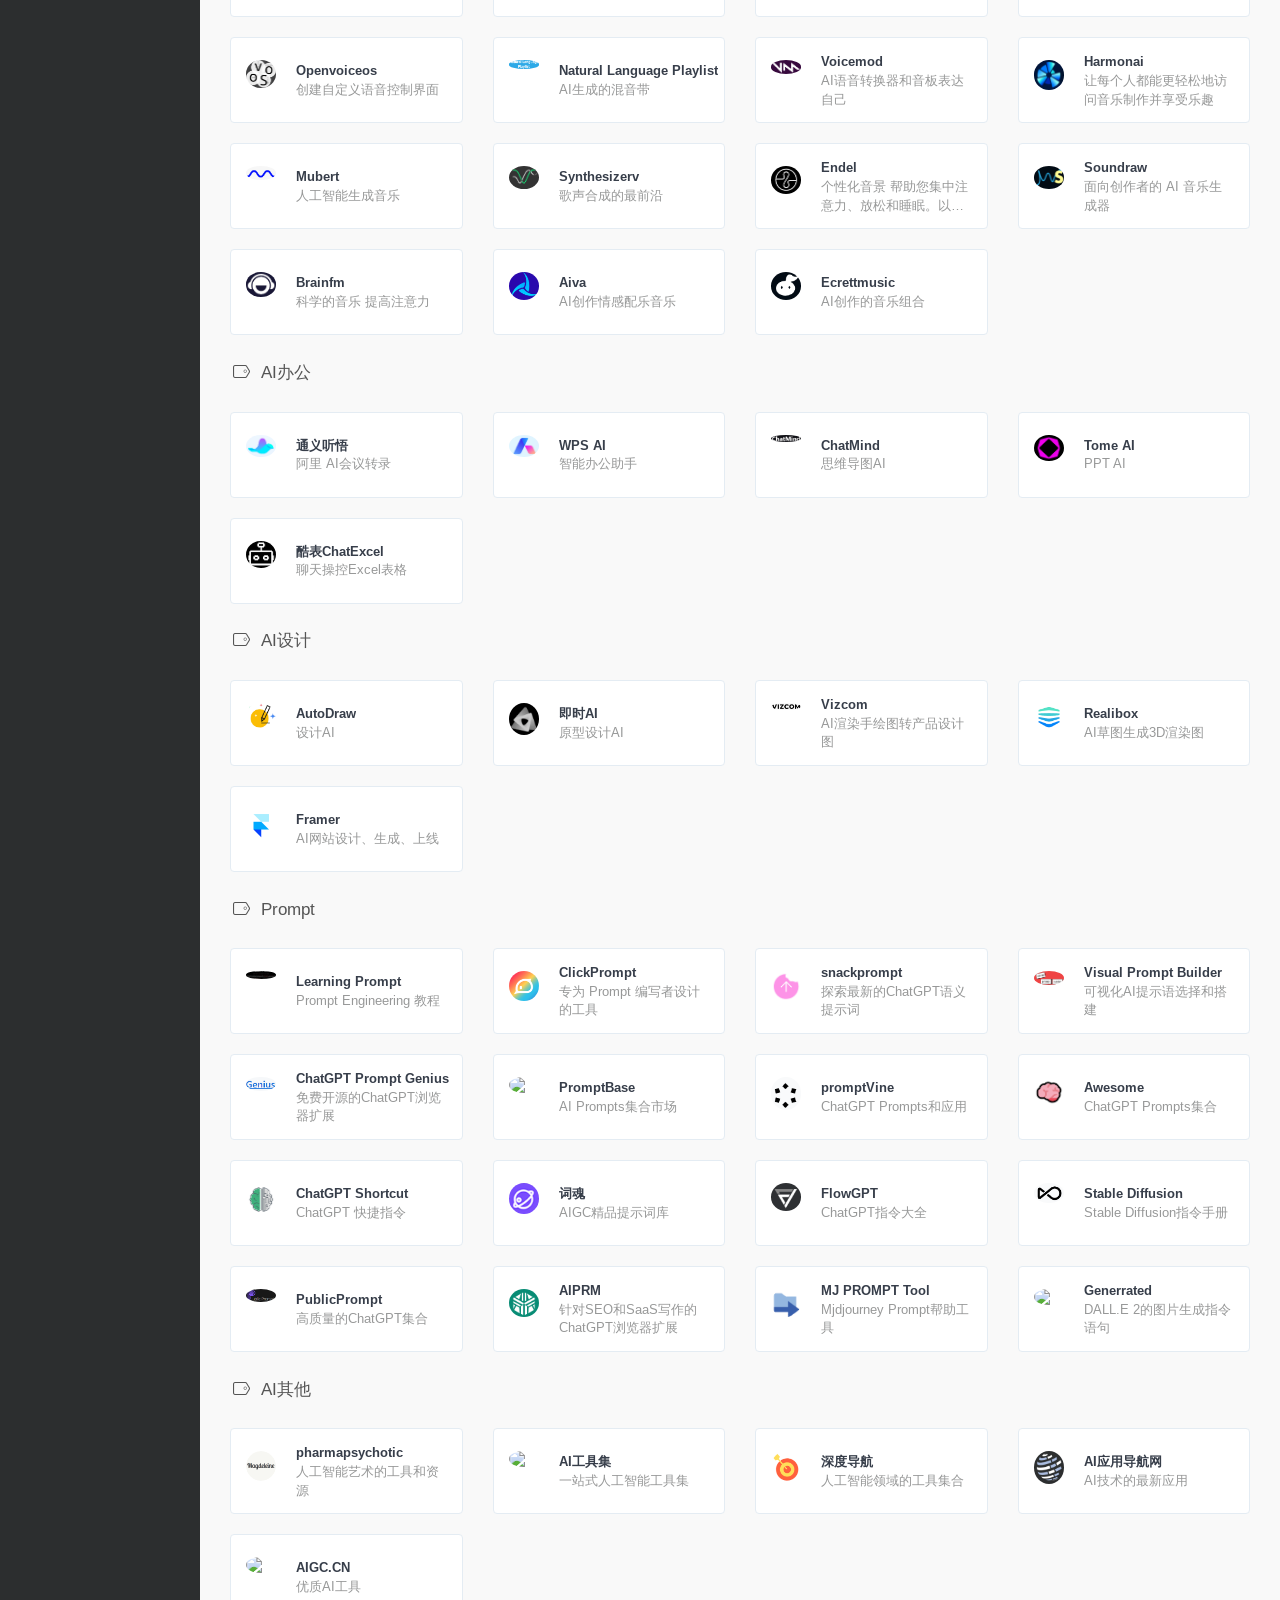
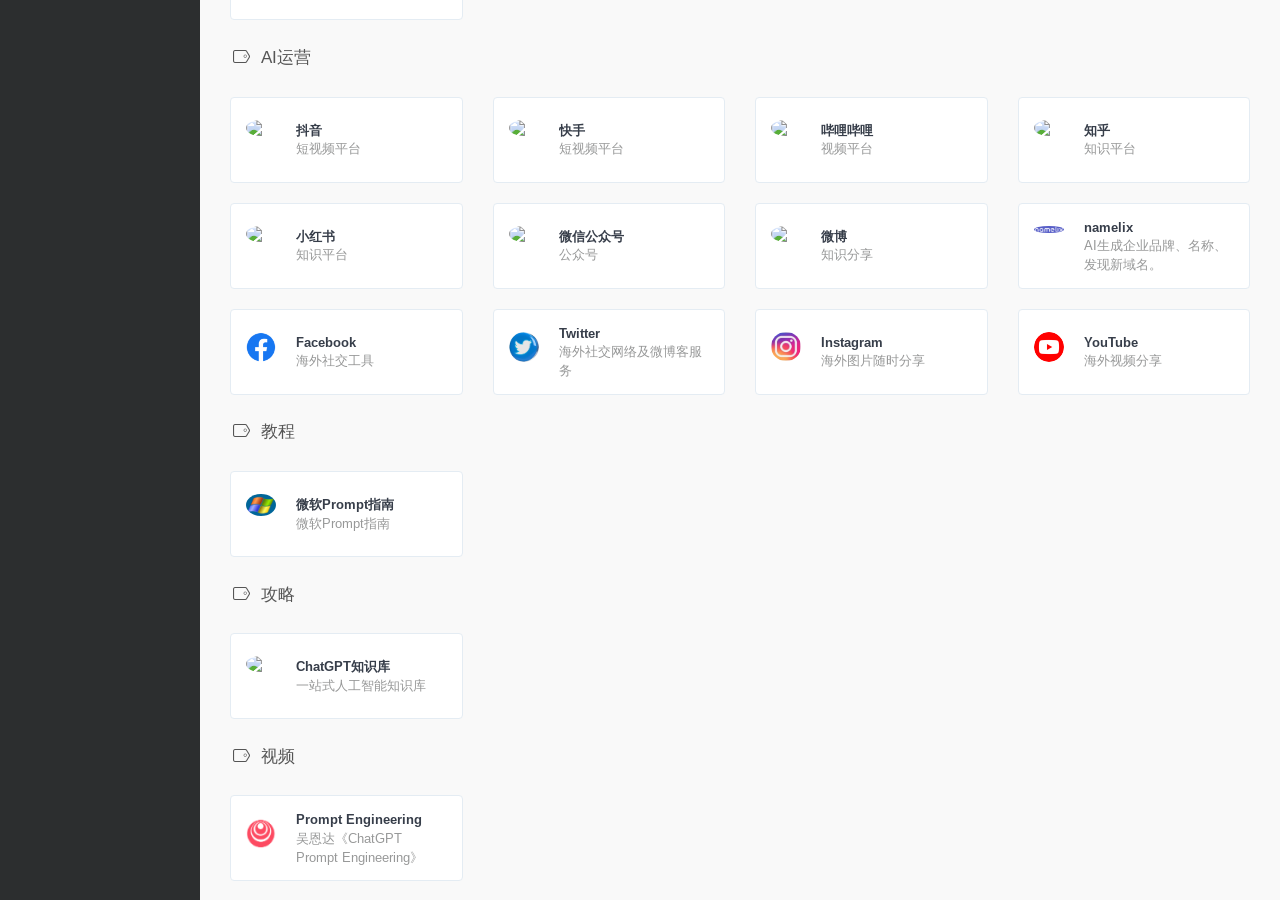
==== commit 5fcc5458: "Update index.html" ====
--- a/cn/index.html
+++ b/cn/index.html
@@ -394,16 +394,46 @@
             </div>
             <div class="row">
                 <div class="col-sm-3">
-                    <div class="xe-widget xe-conversations box2 label-info" onclick="window.open('https://brain.ai/#/', '_blank')" data-toggle="tooltip" data-placement="bottom" title="" data-original-title="https://brain.ai/#/">
-                        <div class="xe-comment-entry">
-                            <a class="xe-user-img">
-                                <img data-src="../assets/images/logos/brain.png" class="lozad img-circle" width="30">
-                            </a>
-                            <div class="xe-comment">
-                                <a href="#" class="xe-user-name overflowClip_1">
-                                    <strong>Imagical</strong>
-                                </a>
-                                <p class="overflowClip_2">无代码AI 用文字创建任何应用。</p>
+                    <div class="xe-widget xe-conversations box2 label-info" onclick="window.open('https://ai.baidu.com/', '_blank')" data-toggle="tooltip" data-placement="bottom" title="" data-original-title="https://ai.baidu.com/">
+                        <div class="xe-comment-entry">
+                            <a class="xe-user-img">
+                                <img data-src="https://ai.baidu.com/favicon.ico" class="lozad img-circle" width="30">
+                            </a>
+                            <div class="xe-comment">
+                                <a href="#" class="xe-user-name overflowClip_1">
+                                    <strong>百度AI</strong>
+                                </a>
+                                <p class="overflowClip_2">百度AI开放平台</p>
+                            </div>
+                        </div>
+                    </div>
+                </div>
+                <div class="col-sm-3">
+                    <div class="xe-widget xe-conversations box2 label-info" onclick="window.open('https://tongyi.aliyun.com/', '_blank')" data-toggle="tooltip" data-placement="bottom" title="" data-original-title="https://tongyi.aliyun.com/">
+                        <div class="xe-comment-entry">
+                            <a class="xe-user-img">
+                                <img data-src="https://tongyi.aliyun.com/favicon.ico" class="lozad img-circle" width="30">
+                            </a>
+                            <div class="xe-comment">
+                                <a href="#" class="xe-user-name overflowClip_1">
+                                    <strong>阿里通义</strong>
+                                </a>
+                                <p class="overflowClip_2">阿里AI平台</p>
+                            </div>
+                        </div>
+                    </div>
+                </div>
+                <div class="col-sm-3">
+                    <div class="xe-widget xe-conversations box2 label-info" onclick="window.open('https://www.moonshot.cn', '_blank')" data-toggle="tooltip" data-placement="bottom" title="" data-original-title="https://www.moonshot.cn">
+                        <div class="xe-comment-entry">
+                            <a class="xe-user-img">
+                                <img data-src="https://www.moonshot.cn//favicon.ico" class="lozad img-circle" width="30">
+                            </a>
+                            <div class="xe-comment">
+                                <a href="#" class="xe-user-name overflowClip_1">
+                                    <strong>月之暗面</strong>
+                                </a>
+                                <p class="overflowClip_2">探索智能的最优解</p>
                             </div>
                         </div>
                     </div>
@@ -419,36 +449,6 @@
                                     <strong>Sora</strong>
                                 </a>
                                 <p class="overflowClip_2">世界模拟器</p>
-                            </div>
-                        </div>
-                    </div>
-                </div>
-                <div class="col-sm-3">
-                    <div class="xe-widget xe-conversations box2 label-info" onclick="window.open('https://yiyan.baidu.com/?utm_source=ai-bot.cn', '_blank')" data-toggle="tooltip" data-placement="bottom" title="" data-original-title="https://yiyan.baidu.com/?utm_source=ai-bot.cn">
-                        <div class="xe-comment-entry">
-                            <a class="xe-user-img">
-                                <img data-src="../assets/images/logos/wxyy.png" class="lozad img-circle" width="30">
-                            </a>
-                            <div class="xe-comment">
-                                <a href="#" class="xe-user-name overflowClip_1">
-                                    <strong>文心一言</strong>
-                                </a>
-                                <p class="overflowClip_2">AI对话互动工具</p>
-                            </div>
-                        </div>
-                    </div>
-                </div>
-                <div class="col-sm-3">
-                    <div class="xe-widget xe-conversations box2 label-info" onclick="window.open('https://www.moonshot.cn', '_blank')" data-toggle="tooltip" data-placement="bottom" title="" data-original-title="https://www.moonshot.cn">
-                        <div class="xe-comment-entry">
-                            <a class="xe-user-img">
-                                <img data-src="https://www.moonshot.cn//favicon.ico" class="lozad img-circle" width="30">
-                            </a>
-                            <div class="xe-comment">
-                                <a href="#" class="xe-user-name overflowClip_1">
-                                    <strong>月之暗面</strong>
-                                </a>
-                                <p class="overflowClip_2">探索智能的最优解</p>
                             </div>
                         </div>
                     </div>
@@ -650,6 +650,36 @@
                     </div>
                 </div>
                 <div class="col-sm-3">
+                    <div class="xe-widget xe-conversations box2 label-info" onclick="window.open('https://ai.baidu.com/', '_blank')" data-toggle="tooltip" data-placement="bottom" title="" data-original-title="https://ai.baidu.com/">
+                        <div class="xe-comment-entry">
+                            <a class="xe-user-img">
+                                <img data-src="https://ai.baidu.com/favicon.ico" class="lozad img-circle" width="30">
+                            </a>
+                            <div class="xe-comment">
+                                <a href="#" class="xe-user-name overflowClip_1">
+                                    <strong>百度AI</strong>
+                                </a>
+                                <p class="overflowClip_2">百度AI开放平台</p>
+                            </div>
+                        </div>
+                    </div>
+                </div>
+                <div class="col-sm-3">
+                    <div class="xe-widget xe-conversations box2 label-info" onclick="window.open('https://tongyi.aliyun.com/', '_blank')" data-toggle="tooltip" data-placement="bottom" title="" data-original-title="https://tongyi.aliyun.com/">
+                        <div class="xe-comment-entry">
+                            <a class="xe-user-img">
+                                <img data-src="https://tongyi.aliyun.com/favicon.ico" class="lozad img-circle" width="30">
+                            </a>
+                            <div class="xe-comment">
+                                <a href="#" class="xe-user-name overflowClip_1">
+                                    <strong>阿里通义</strong>
+                                </a>
+                                <p class="overflowClip_2">阿里AI平台</p>
+                            </div>
+                        </div>
+                    </div>
+                </div>
+                <div class="col-sm-3">
                     <div class="xe-widget xe-conversations box2 label-info" onclick="window.open('https://ai.qq.com/', '_blank')" data-toggle="tooltip" data-placement="bottom" title="" data-original-title="https://ai.qq.com/">
                         <div class="xe-comment-entry">
                             <a class="xe-user-img">
@@ -664,17 +694,19 @@
                         </div>
                     </div>
                 </div>
-                <div class="col-sm-3">
-                    <div class="xe-widget xe-conversations box2 label-info" onclick="window.open('https://ai.baidu.com/', '_blank')" data-toggle="tooltip" data-placement="bottom" title="" data-original-title="https://ai.baidu.com/">
-                        <div class="xe-comment-entry">
-                            <a class="xe-user-img">
-                                <img data-src="https://ai.baidu.com/favicon.ico" class="lozad img-circle" width="30">
-                            </a>
-                            <div class="xe-comment">
-                                <a href="#" class="xe-user-name overflowClip_1">
-                                    <strong>百度AI</strong>
-                                </a>
-                                <p class="overflowClip_2">百度AI开放平台</p>
+            </div>
+            <div class="row">
+                <div class="col-sm-3">
+                    <div class="xe-widget xe-conversations box2 label-info" onclick="window.open('https://www.moonshot.cn', '_blank')" data-toggle="tooltip" data-placement="bottom" title="" data-original-title="https://www.moonshot.cn">
+                        <div class="xe-comment-entry">
+                            <a class="xe-user-img">
+                                <img data-src="https://www.moonshot.cn//favicon.ico" class="lozad img-circle" width="30">
+                            </a>
+                            <div class="xe-comment">
+                                <a href="#" class="xe-user-name overflowClip_1">
+                                    <strong>月之暗面</strong>
+                                </a>
+                                <p class="overflowClip_2">探索智能的最优解</p>
                             </div>
                         </div>
                     </div>
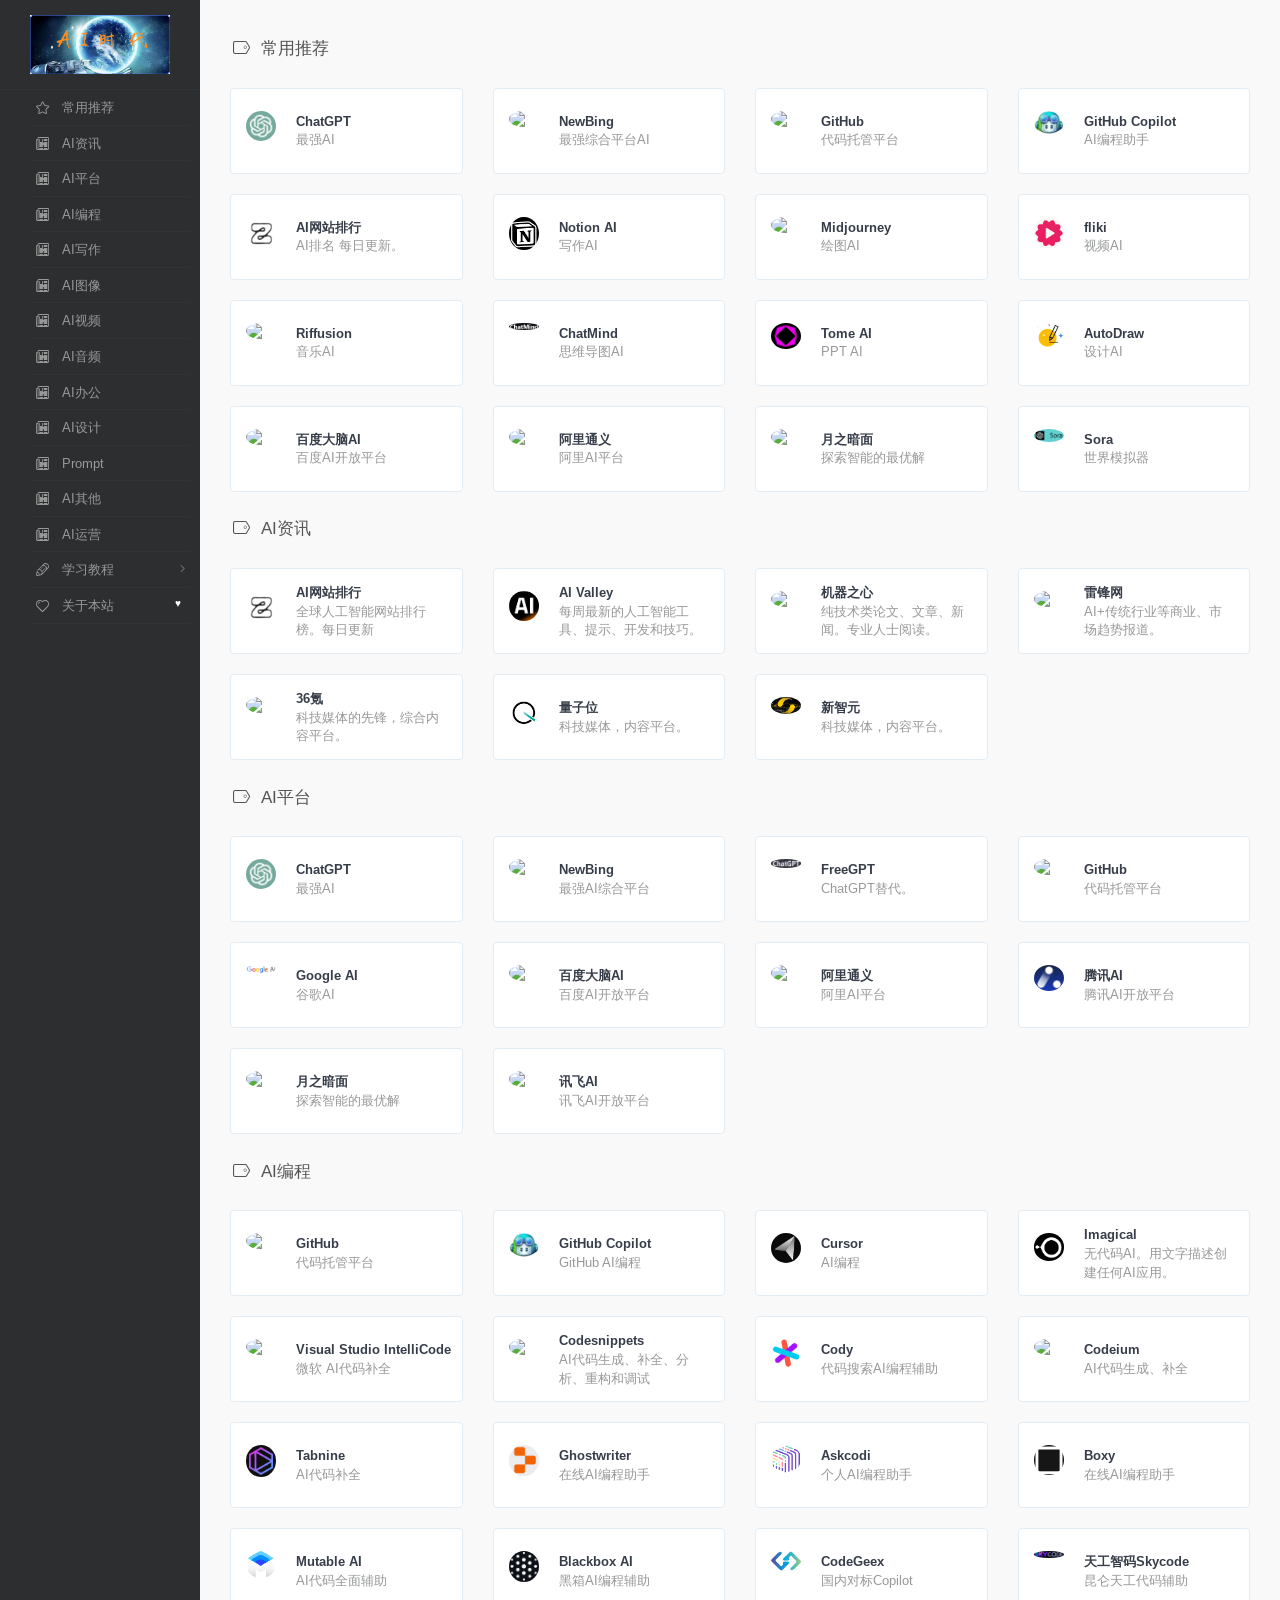
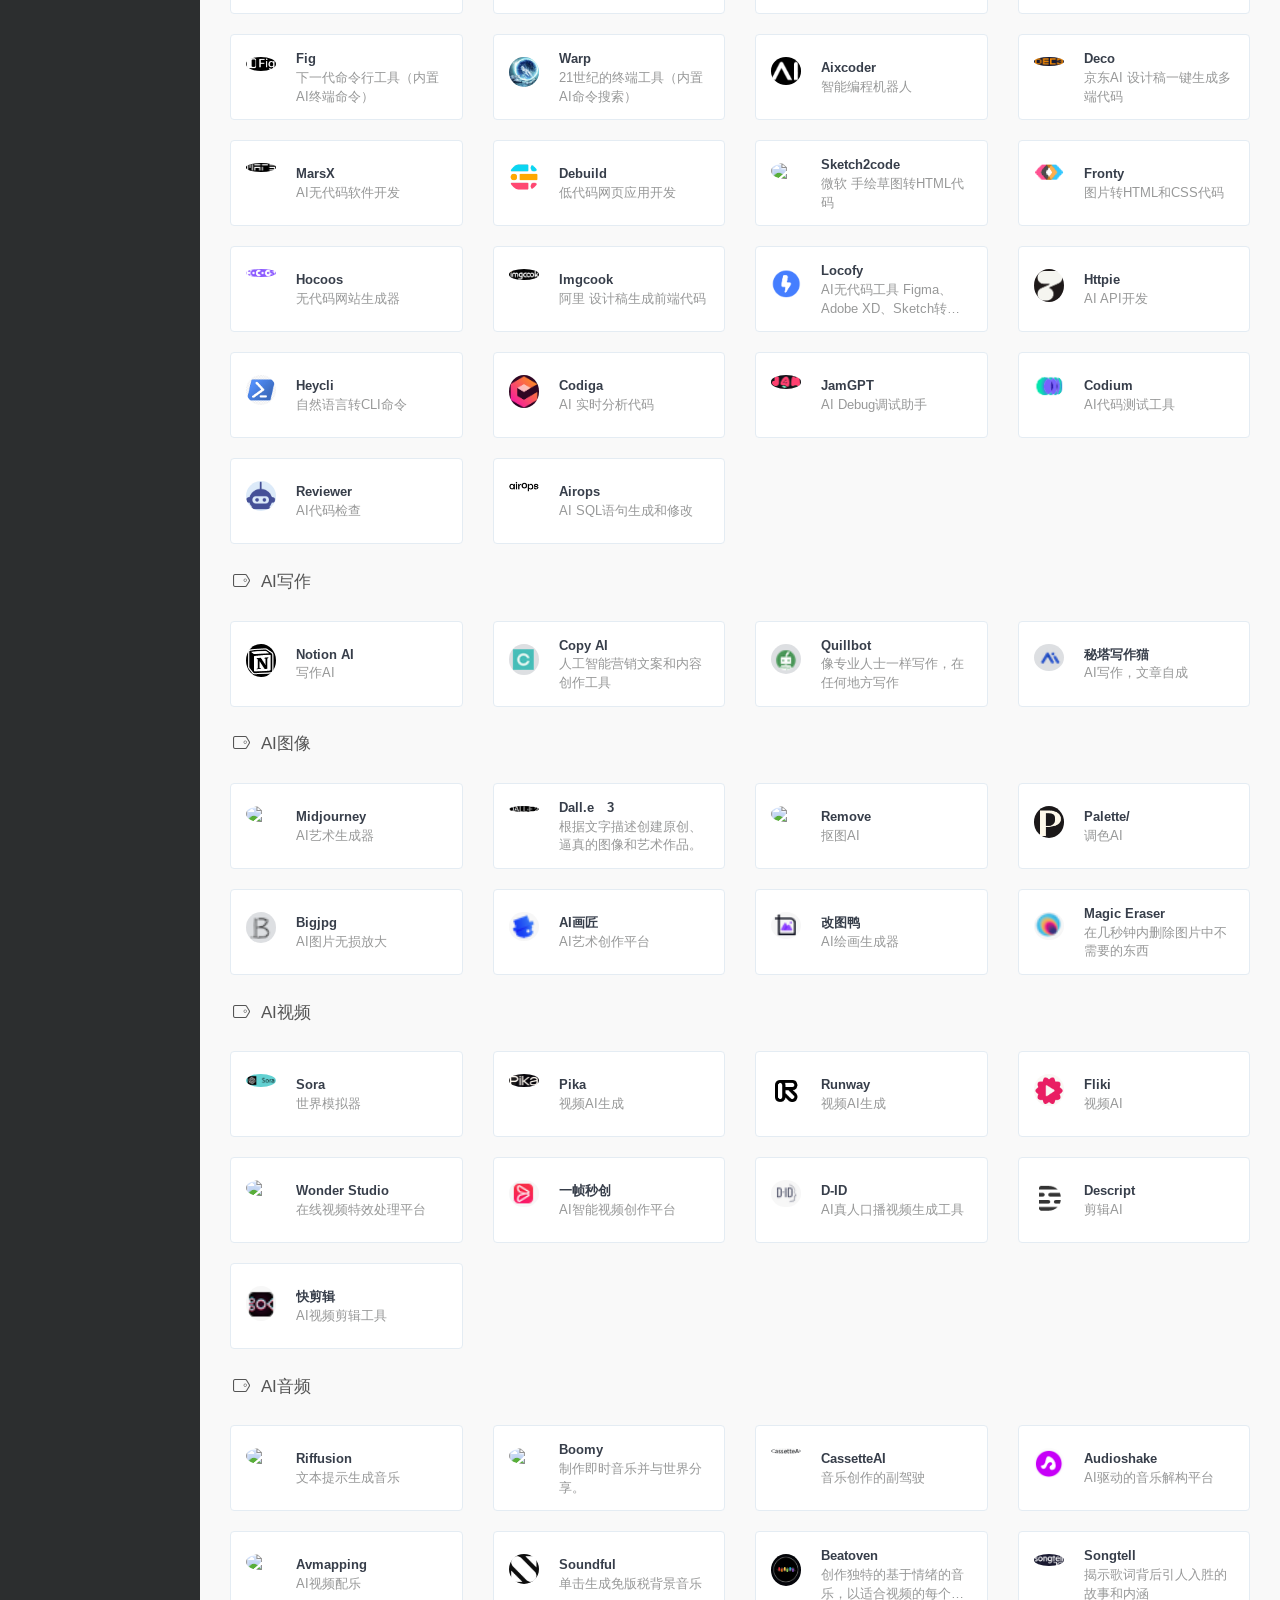
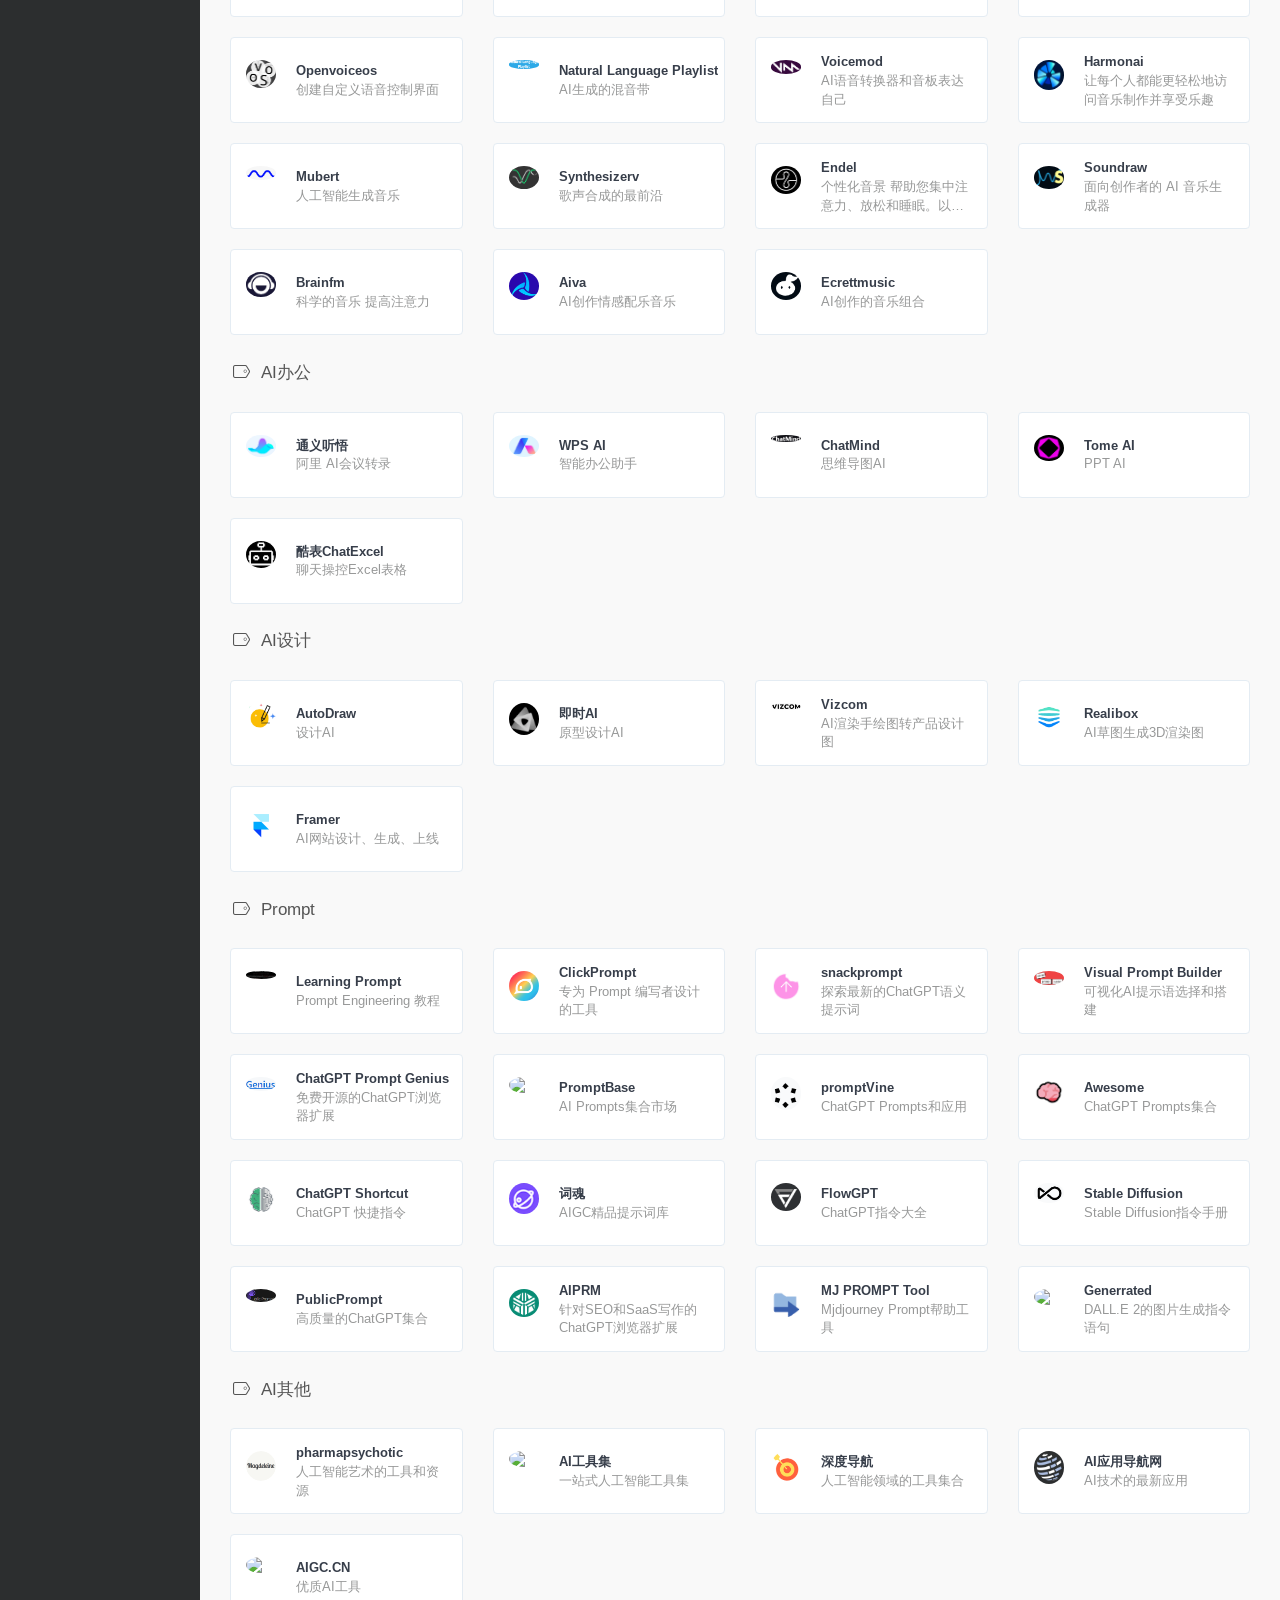
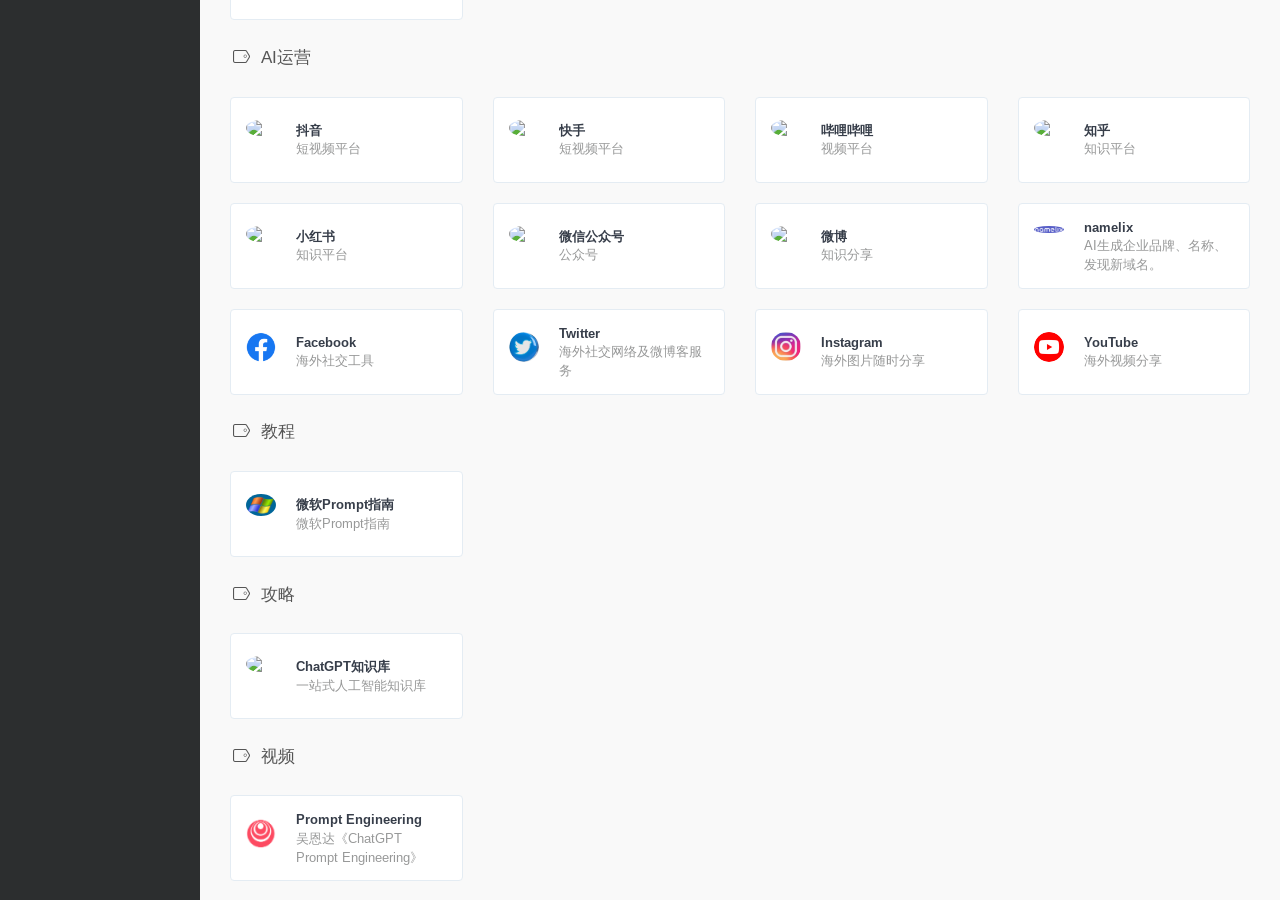
==== commit bf32737b: "Update index.html" ====
--- a/cn/index.html
+++ b/cn/index.html
@@ -401,7 +401,7 @@
                             </a>
                             <div class="xe-comment">
                                 <a href="#" class="xe-user-name overflowClip_1">
-                                    <strong>百度AI</strong>
+                                    <strong>百度大脑AI</strong>
                                 </a>
                                 <p class="overflowClip_2">百度AI开放平台</p>
                             </div>
@@ -657,7 +657,7 @@
                             </a>
                             <div class="xe-comment">
                                 <a href="#" class="xe-user-name overflowClip_1">
-                                    <strong>百度AI</strong>
+                                    <strong>百度大脑AI</strong>
                                 </a>
                                 <p class="overflowClip_2">百度AI开放平台</p>
                             </div>
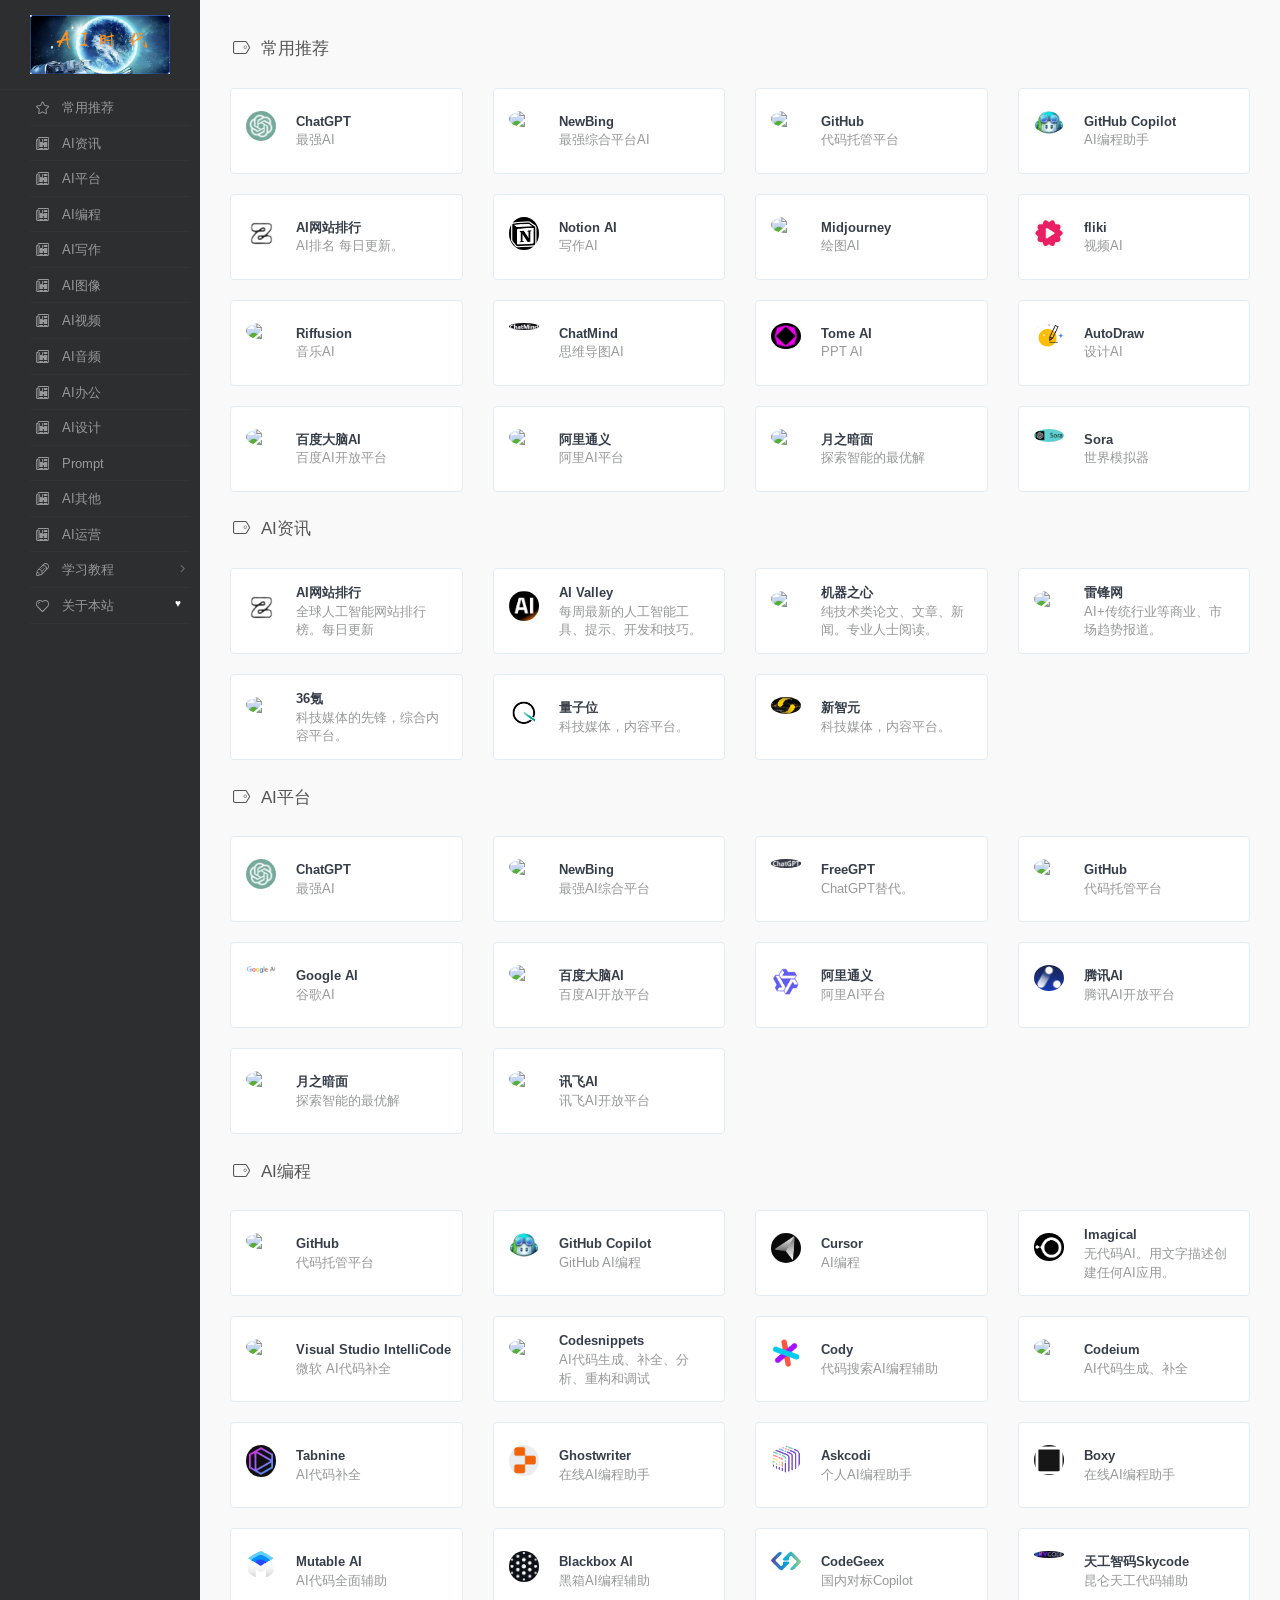
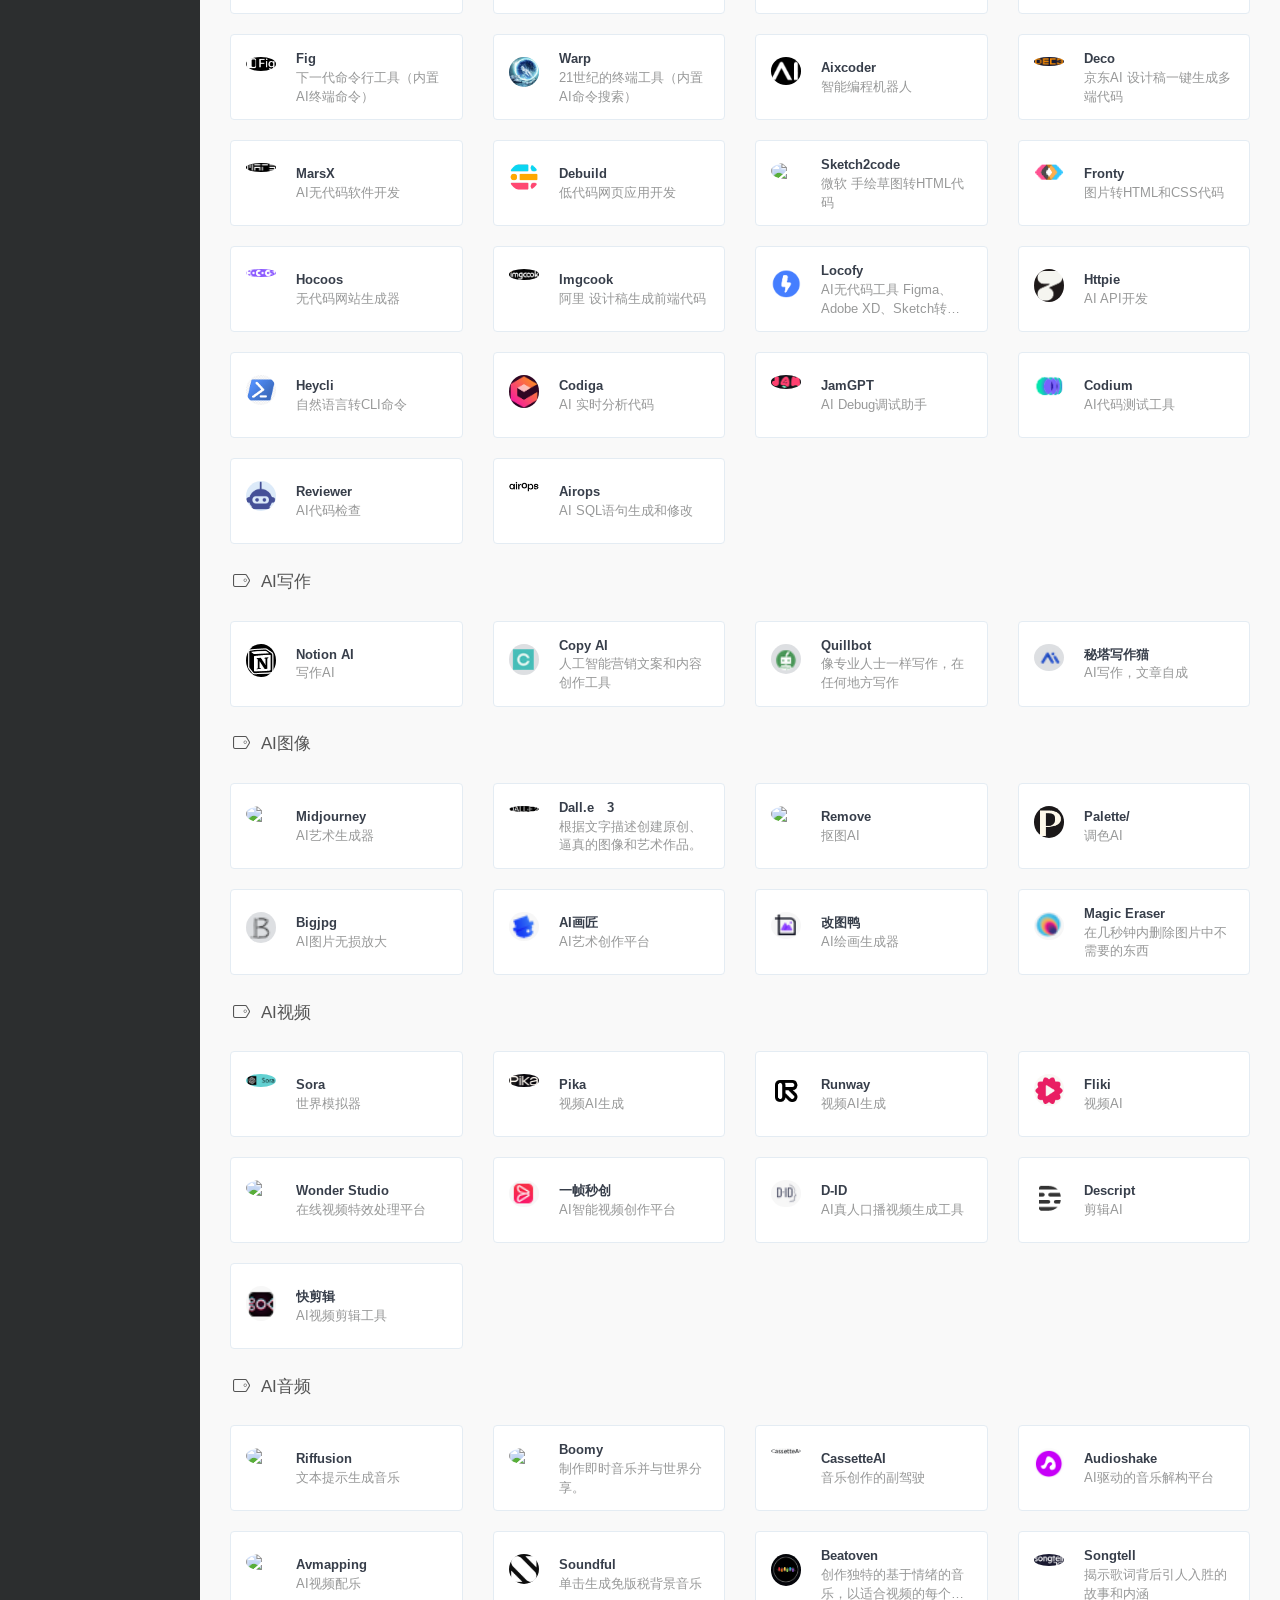
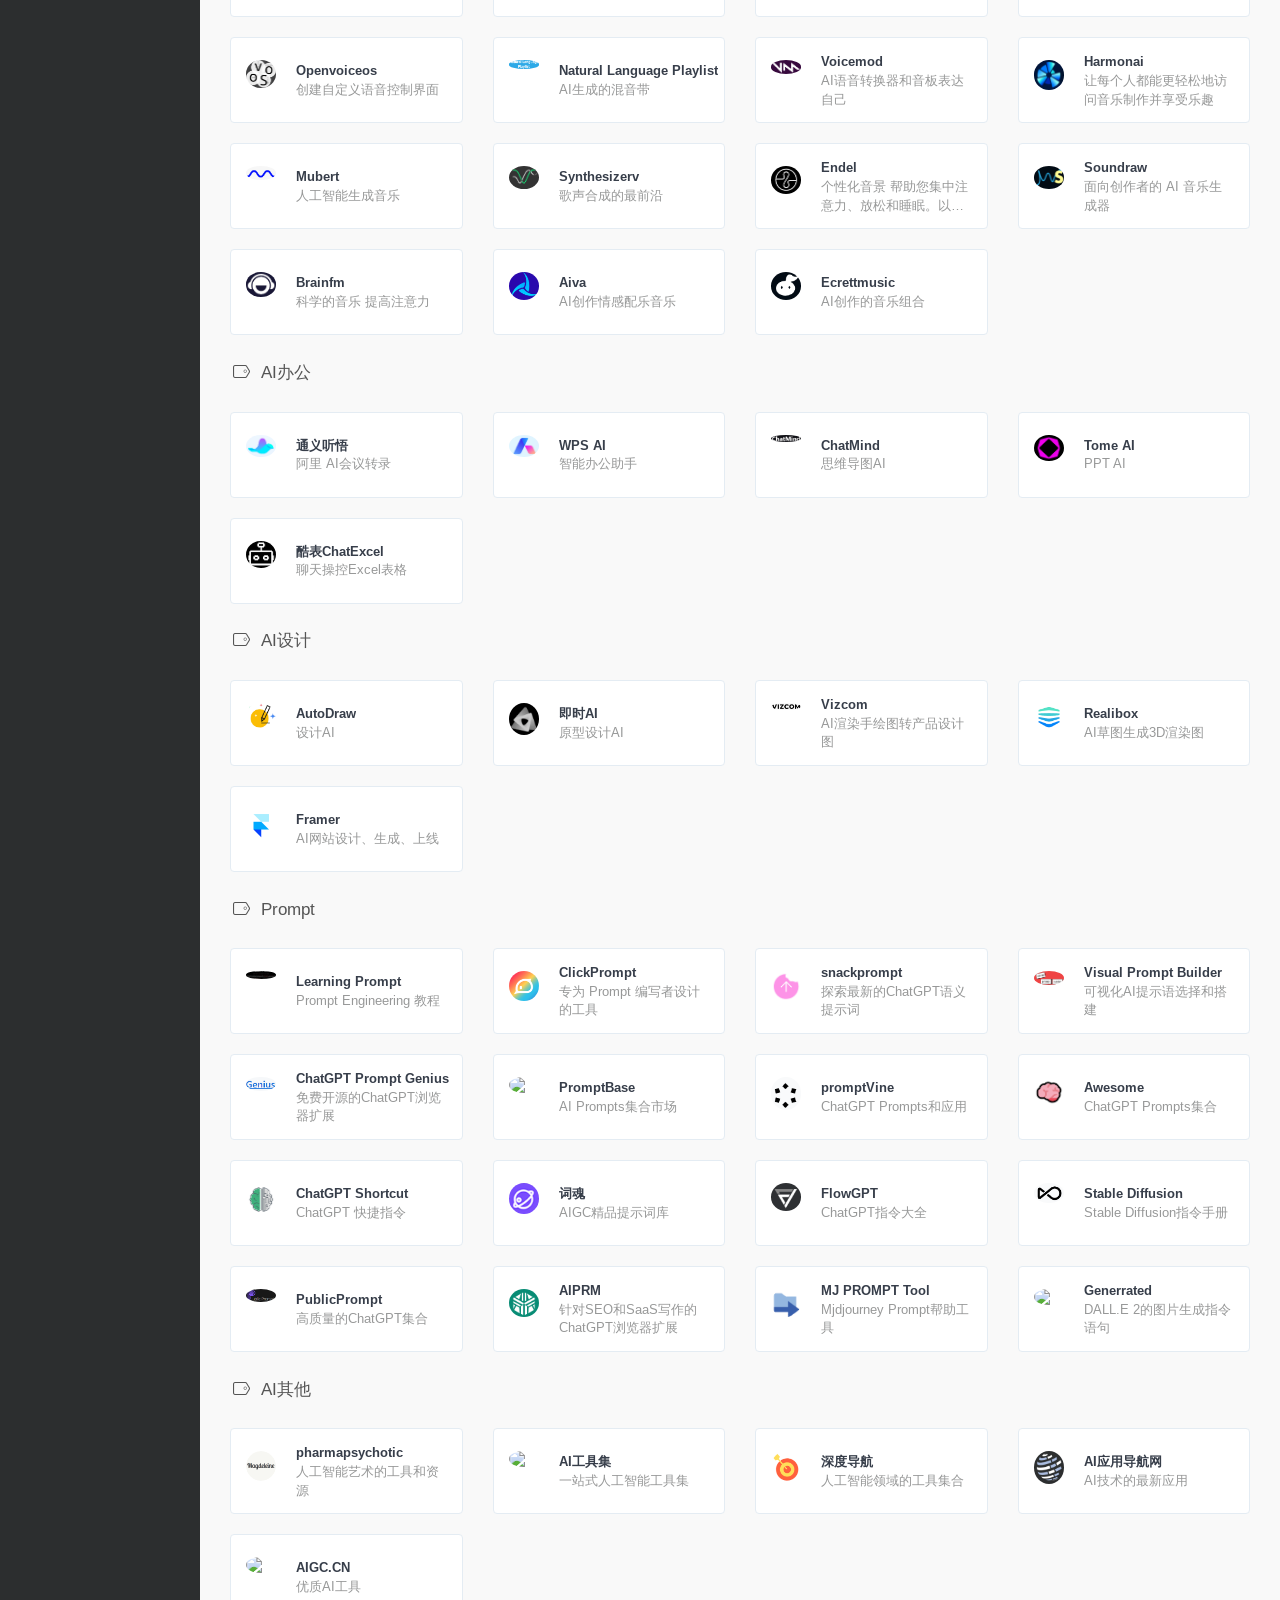
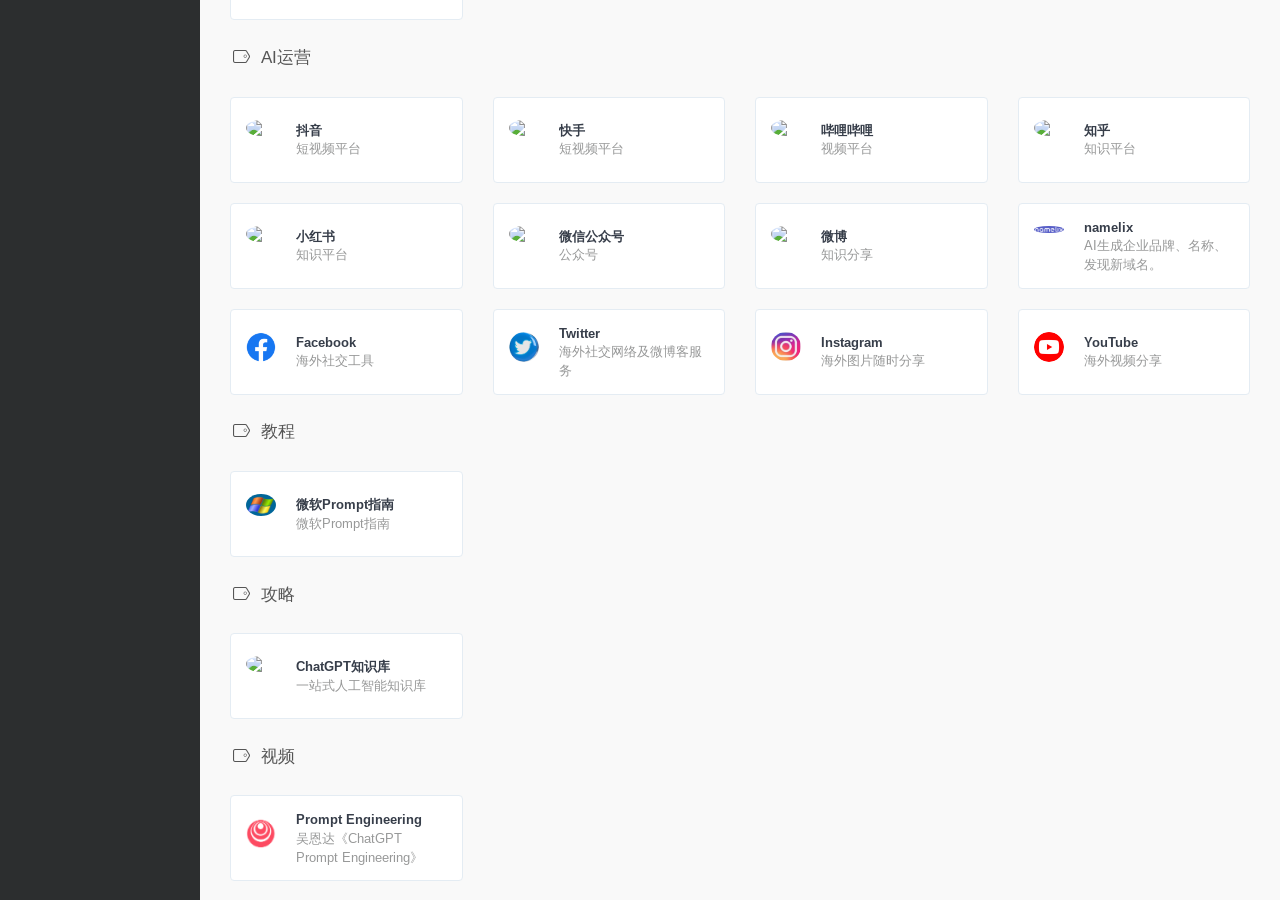
==== commit df1b7a25: "1" ====
--- a/cn/index.html
+++ b/cn/index.html
@@ -668,7 +668,7 @@
                     <div class="xe-widget xe-conversations box2 label-info" onclick="window.open('https://tongyi.aliyun.com/', '_blank')" data-toggle="tooltip" data-placement="bottom" title="" data-original-title="https://tongyi.aliyun.com/">
                         <div class="xe-comment-entry">
                             <a class="xe-user-img">
-                                <img data-src="https://tongyi.aliyun.com/favicon.ico" class="lozad img-circle" width="30">
+                                <img data-src="../assets/images/logos/ty.png" class="lozad img-circle" width="30">
                             </a>
                             <div class="xe-comment">
                                 <a href="#" class="xe-user-name overflowClip_1">
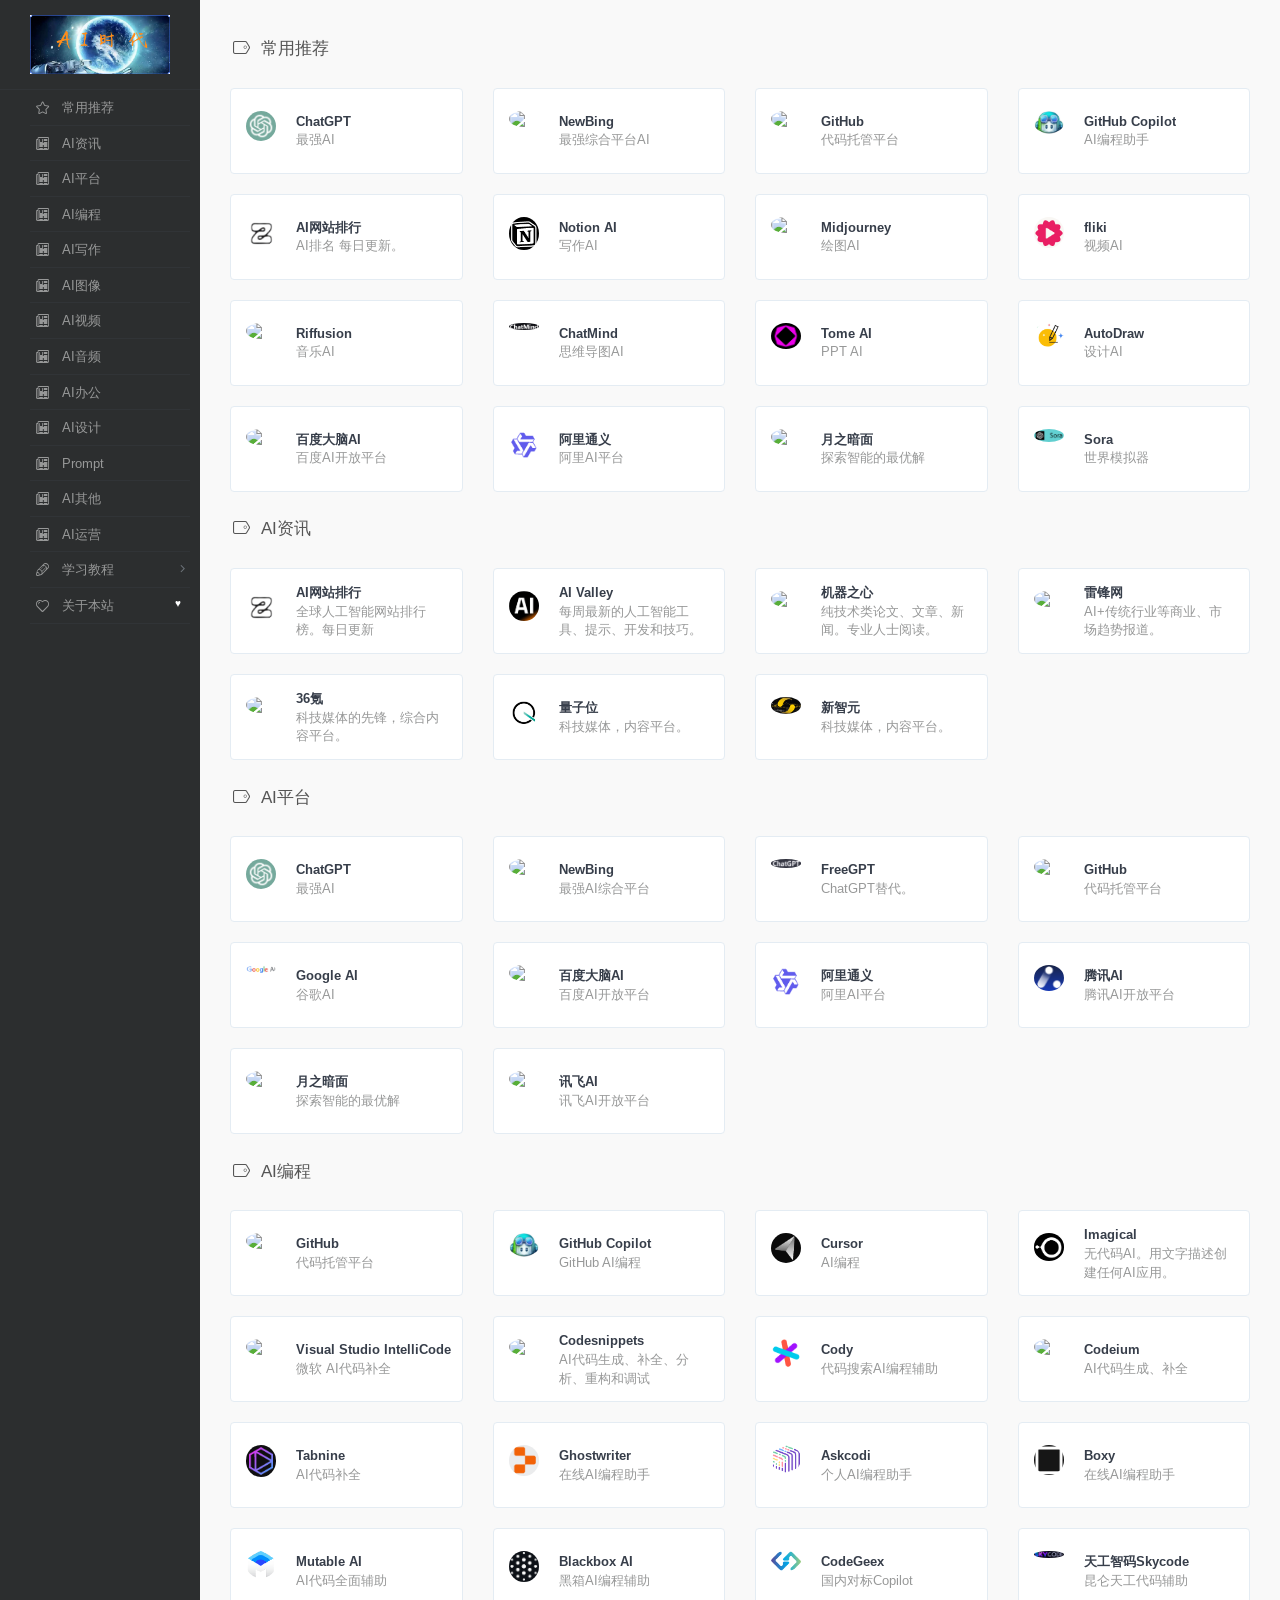
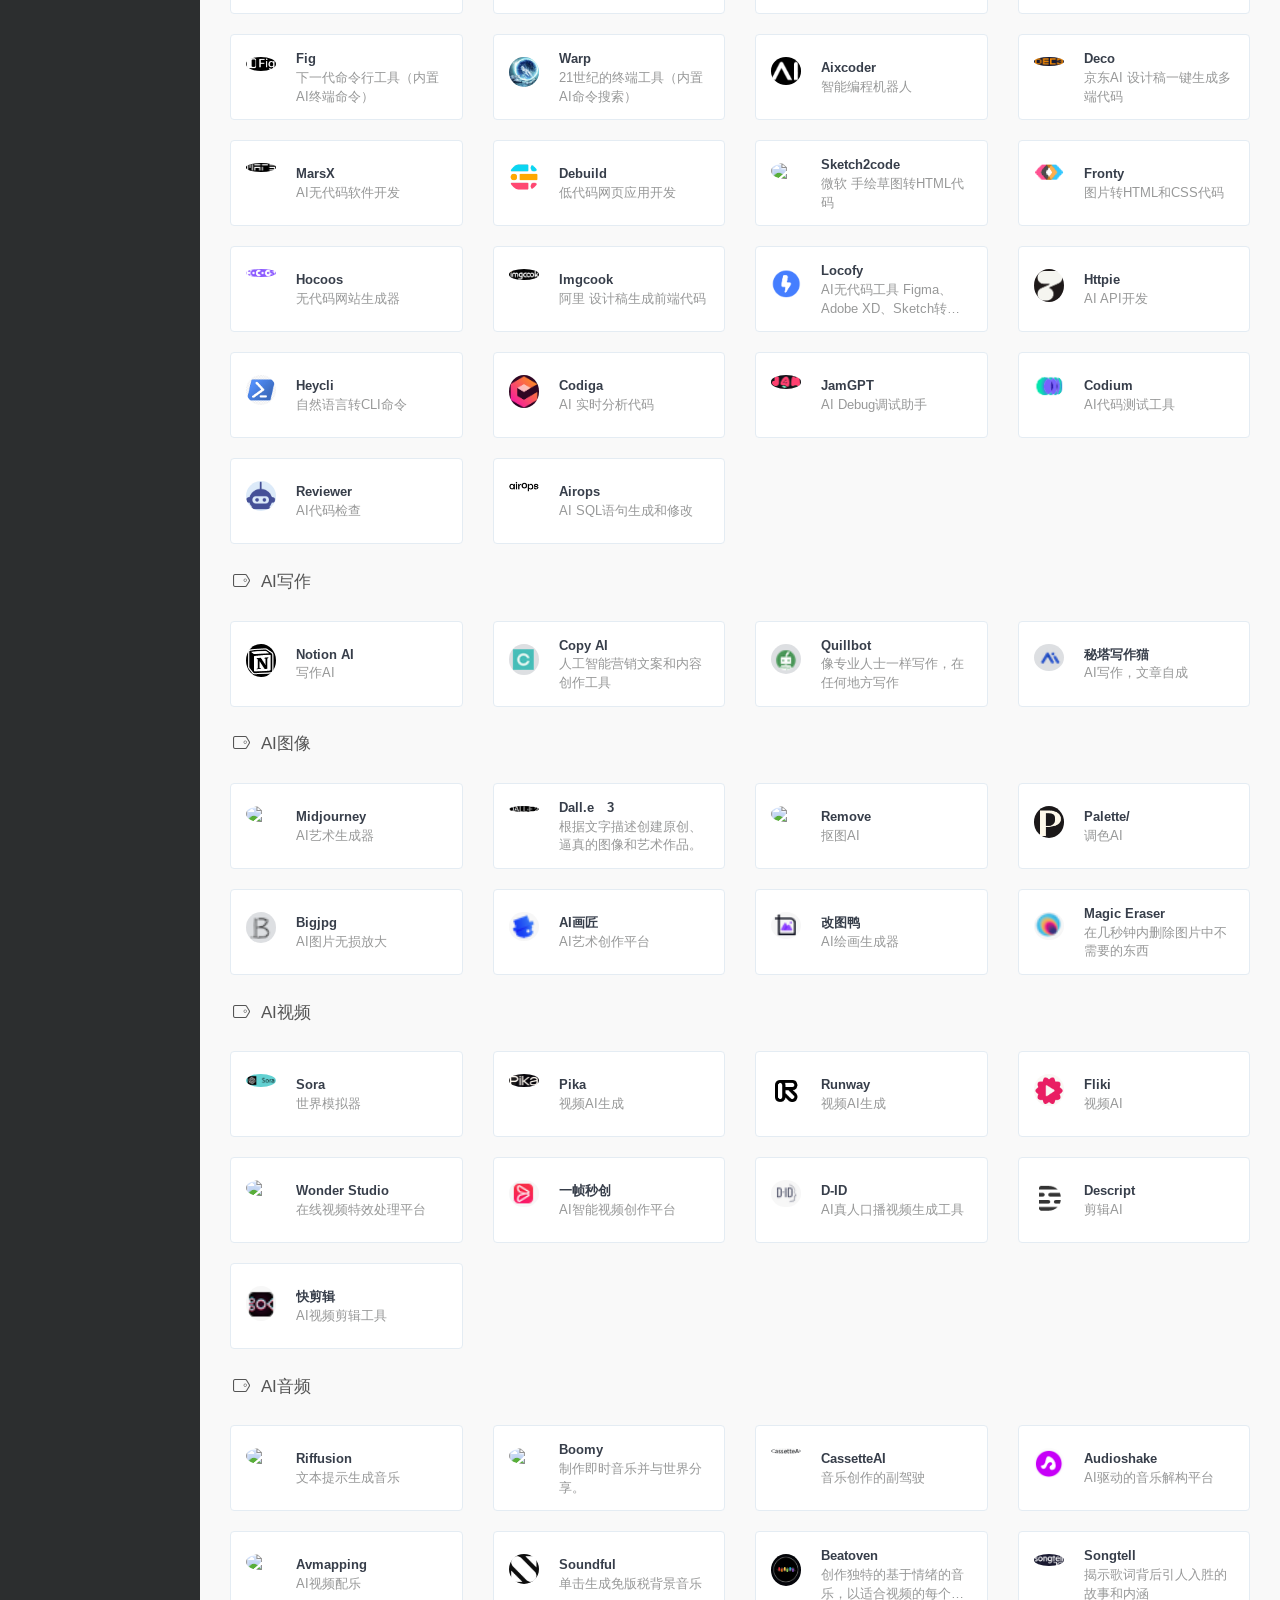
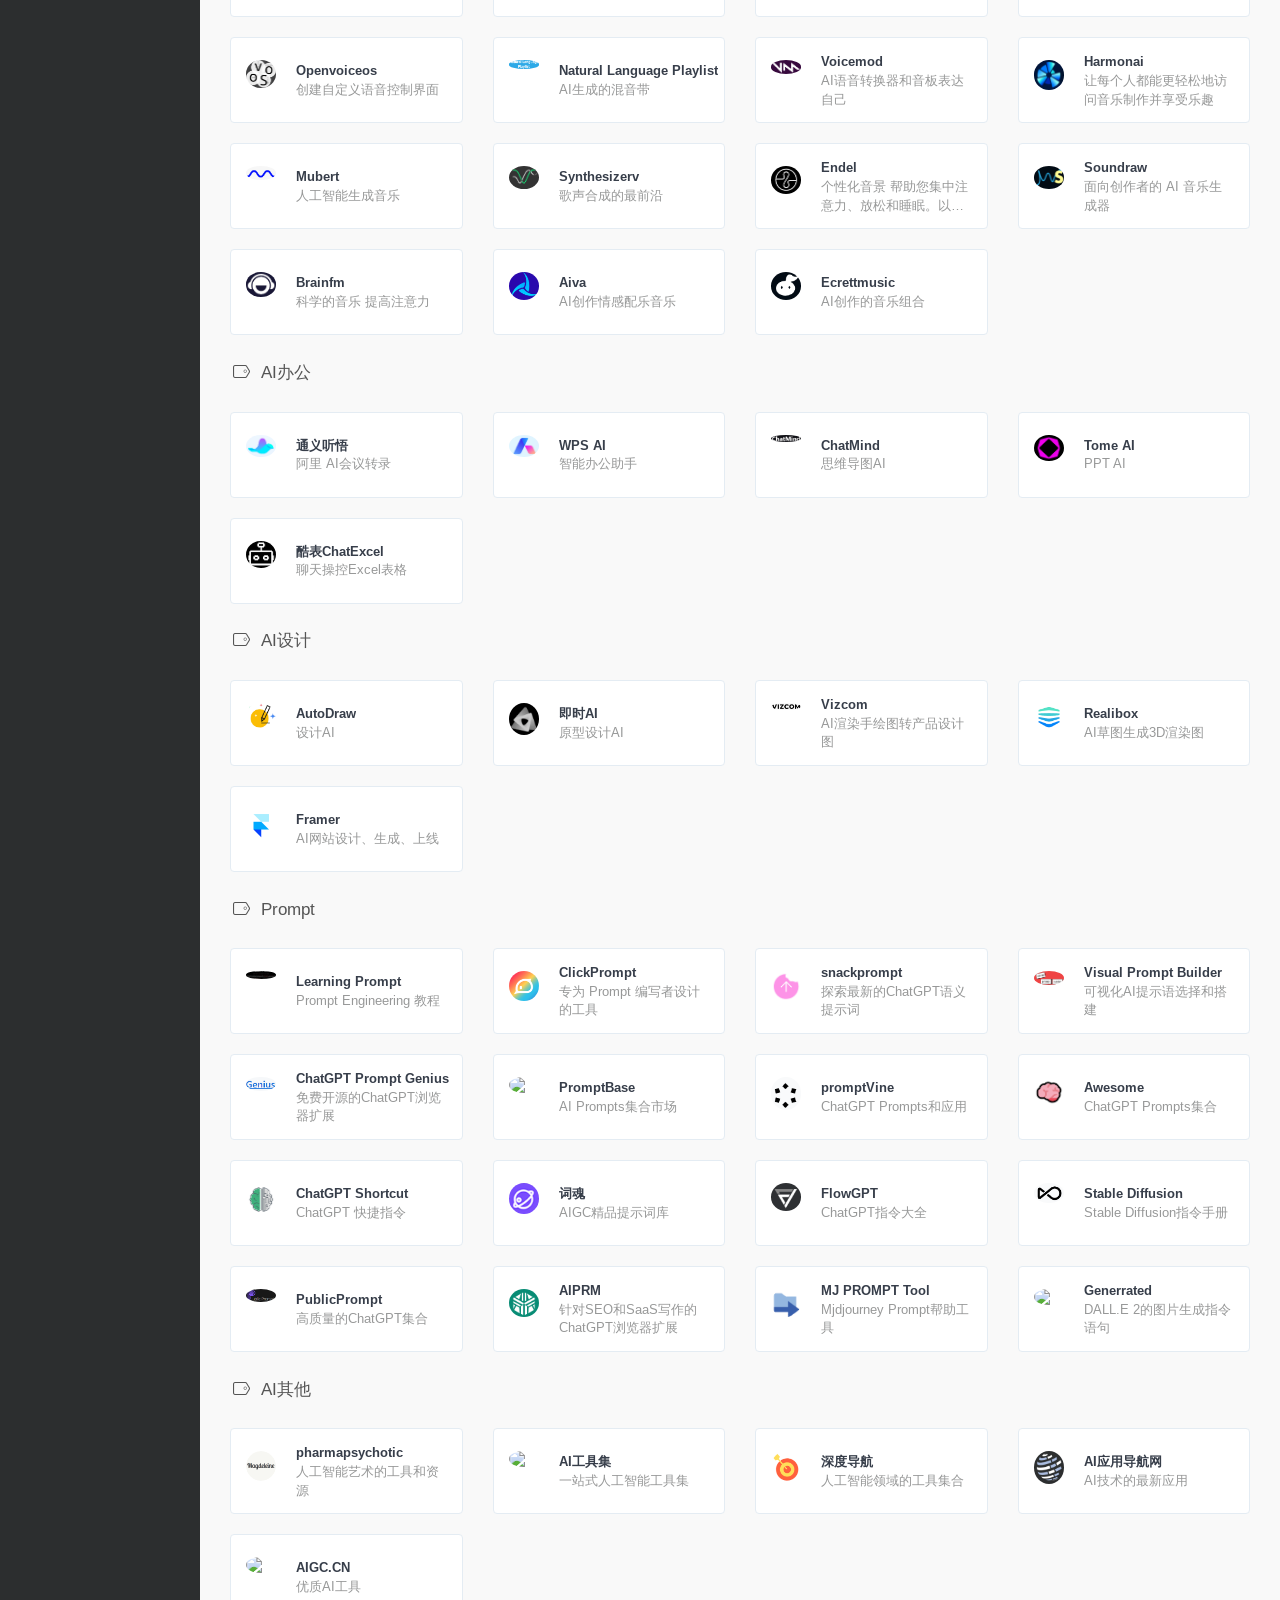
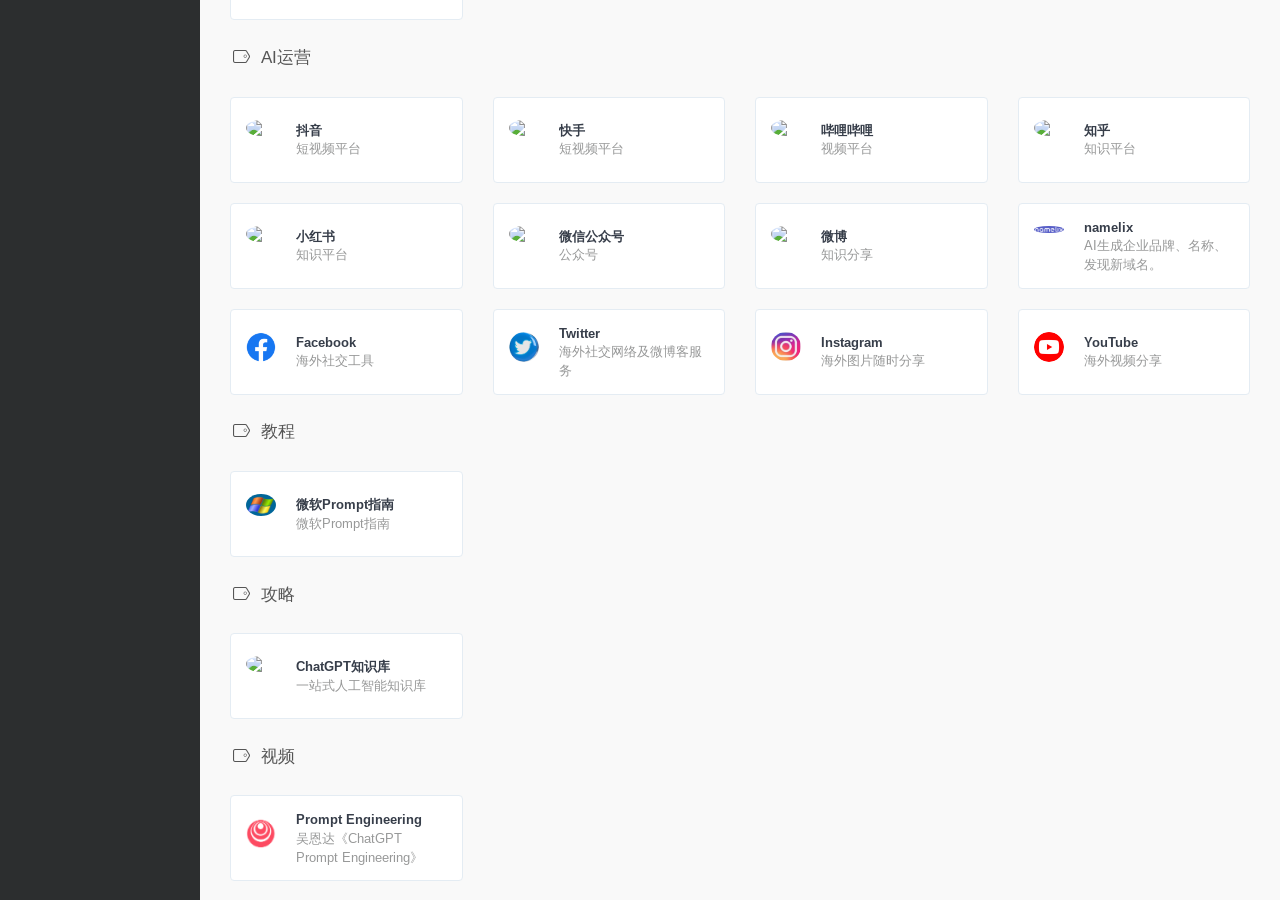
==== commit f658d618: "Update index.html" ====
--- a/cn/index.html
+++ b/cn/index.html
@@ -412,7 +412,7 @@
                     <div class="xe-widget xe-conversations box2 label-info" onclick="window.open('https://tongyi.aliyun.com/', '_blank')" data-toggle="tooltip" data-placement="bottom" title="" data-original-title="https://tongyi.aliyun.com/">
                         <div class="xe-comment-entry">
                             <a class="xe-user-img">
-                                <img data-src="https://tongyi.aliyun.com/favicon.ico" class="lozad img-circle" width="30">
+                                <img data-src="../assets/images/logos/ty.png" class="lozad img-circle" width="30">
                             </a>
                             <div class="xe-comment">
                                 <a href="#" class="xe-user-name overflowClip_1">
